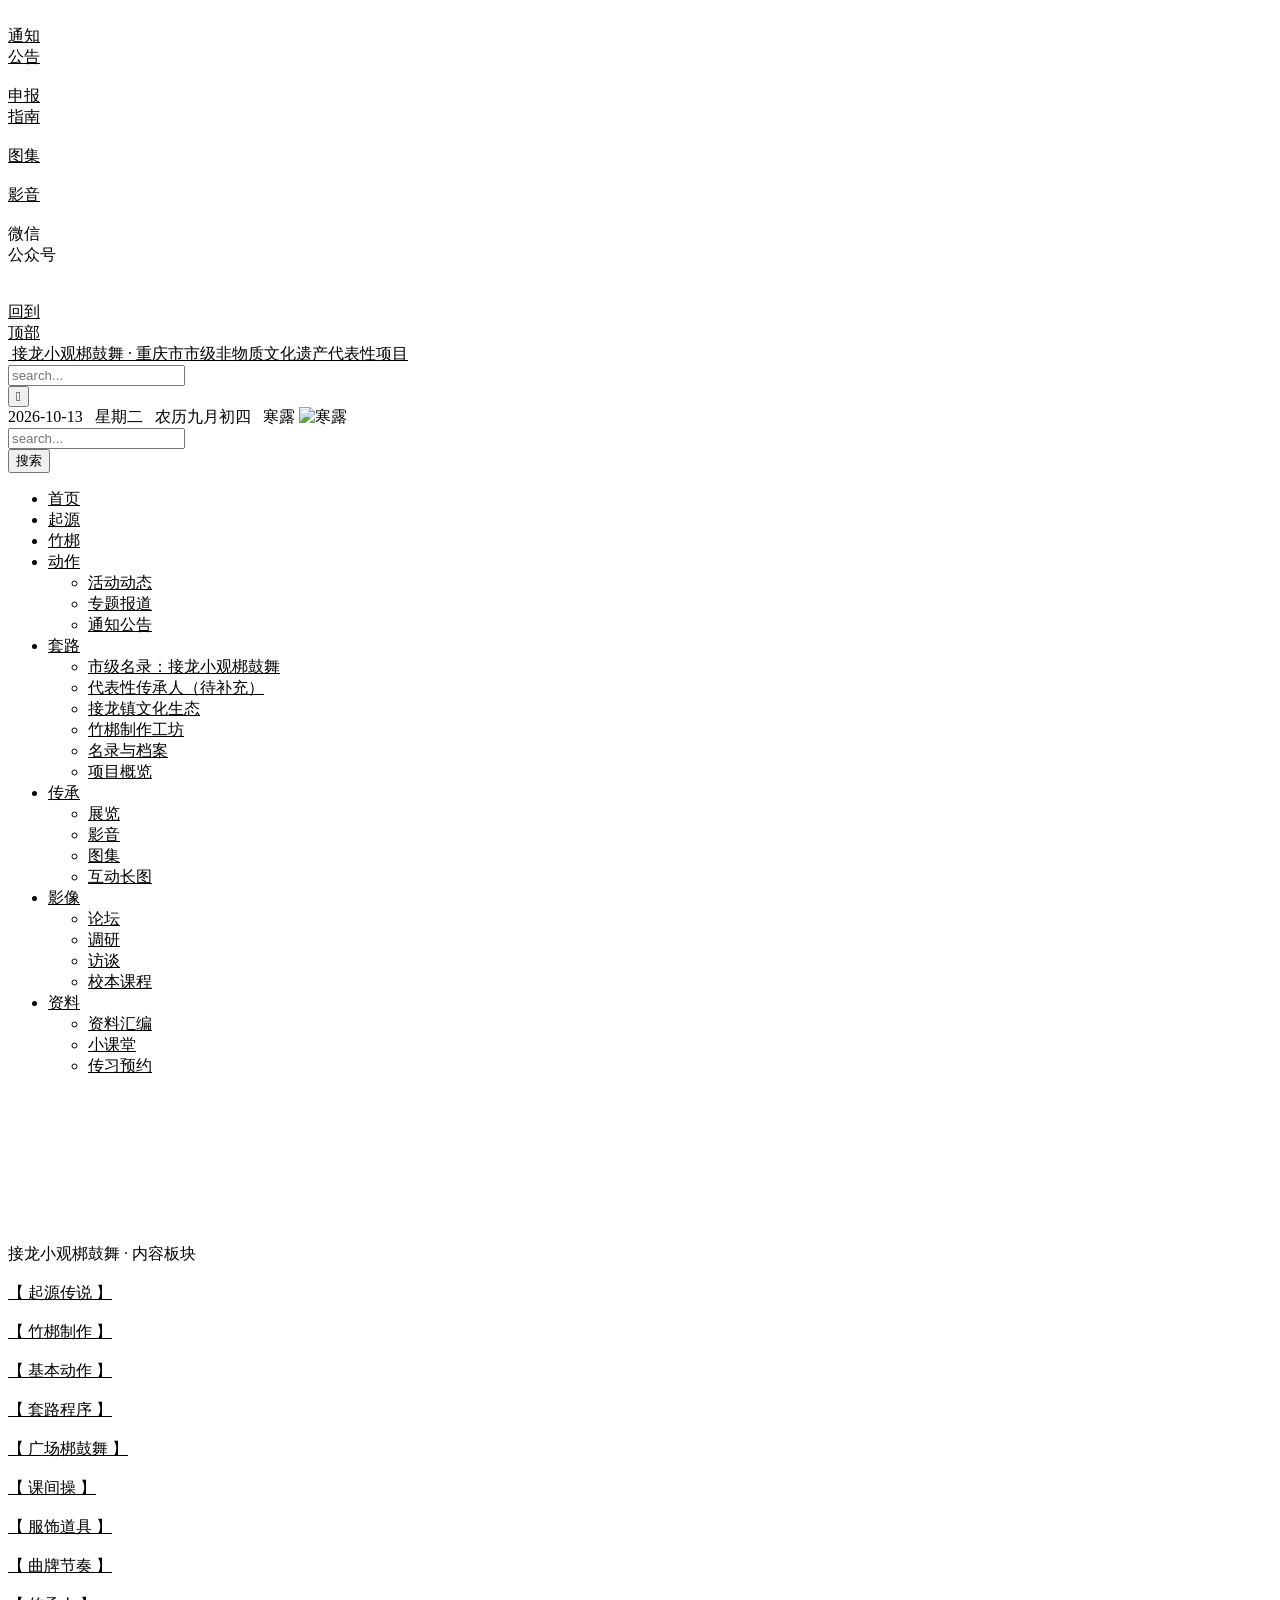
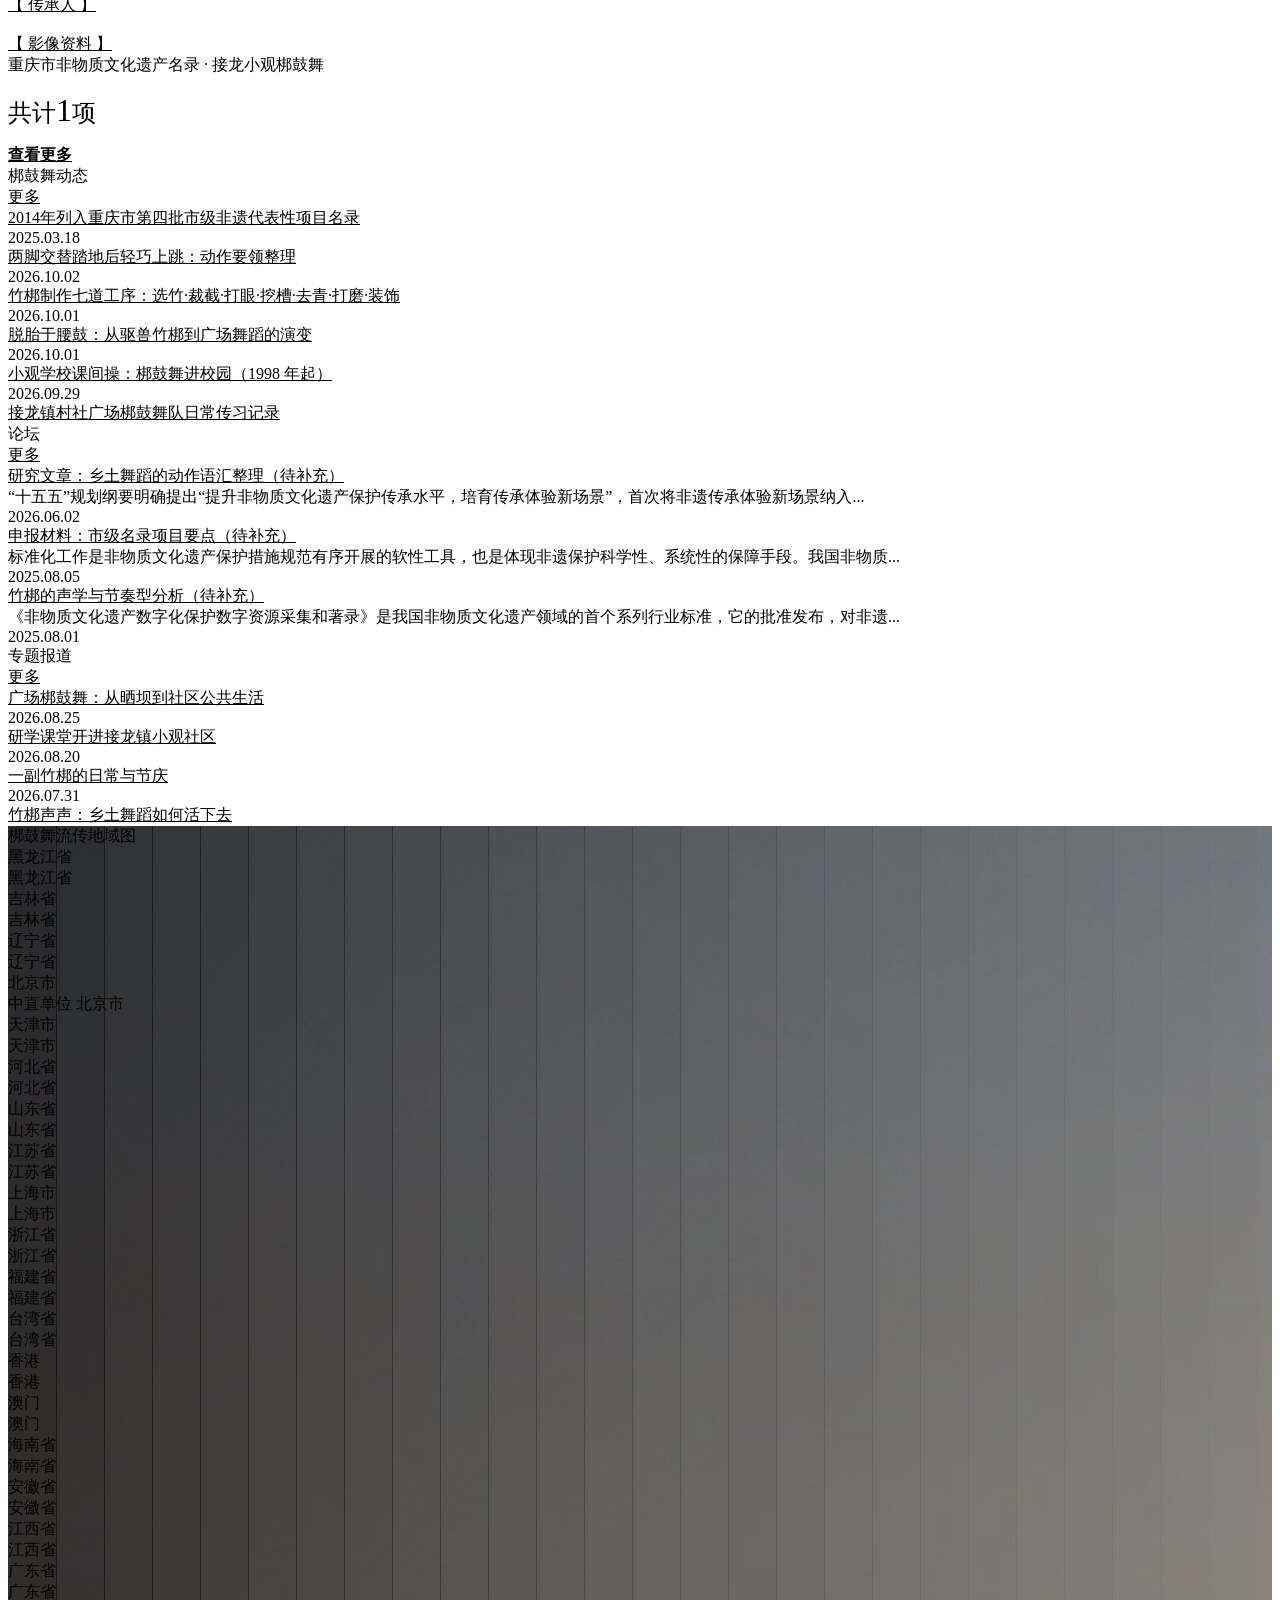
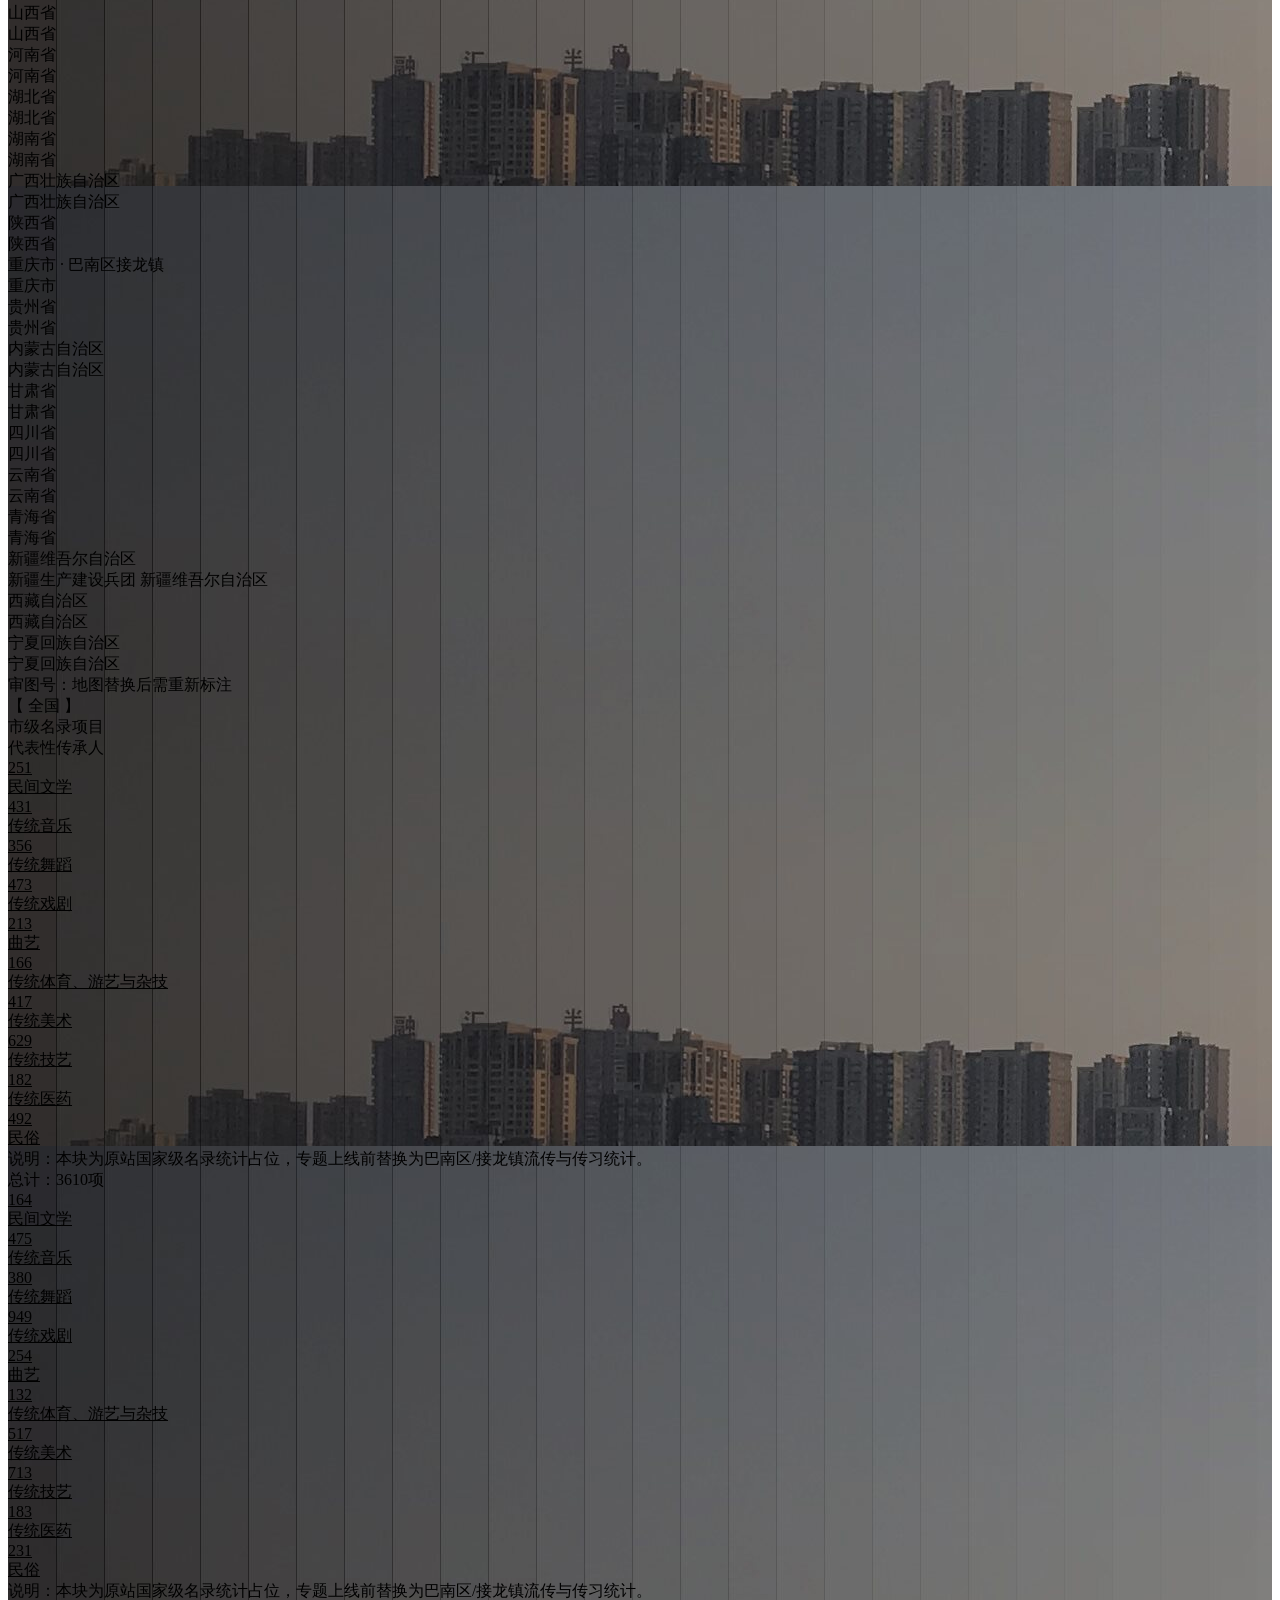
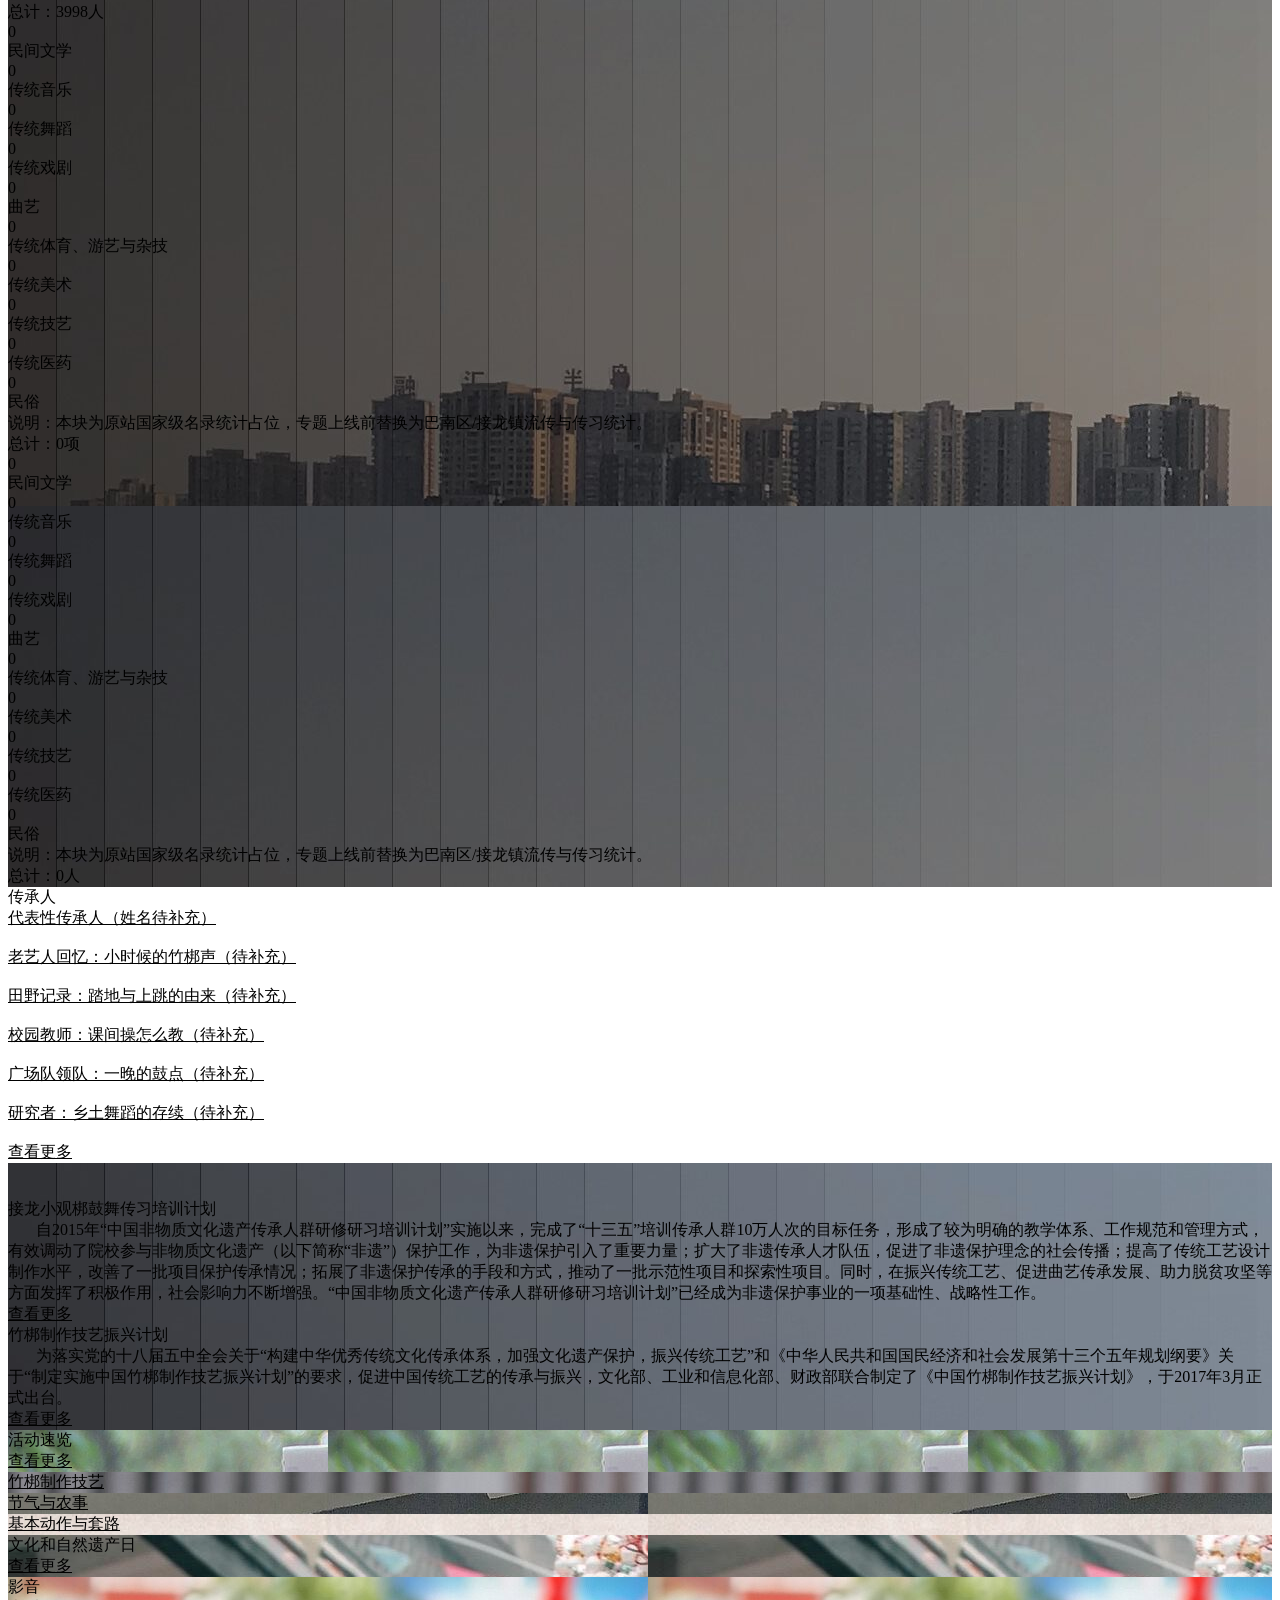
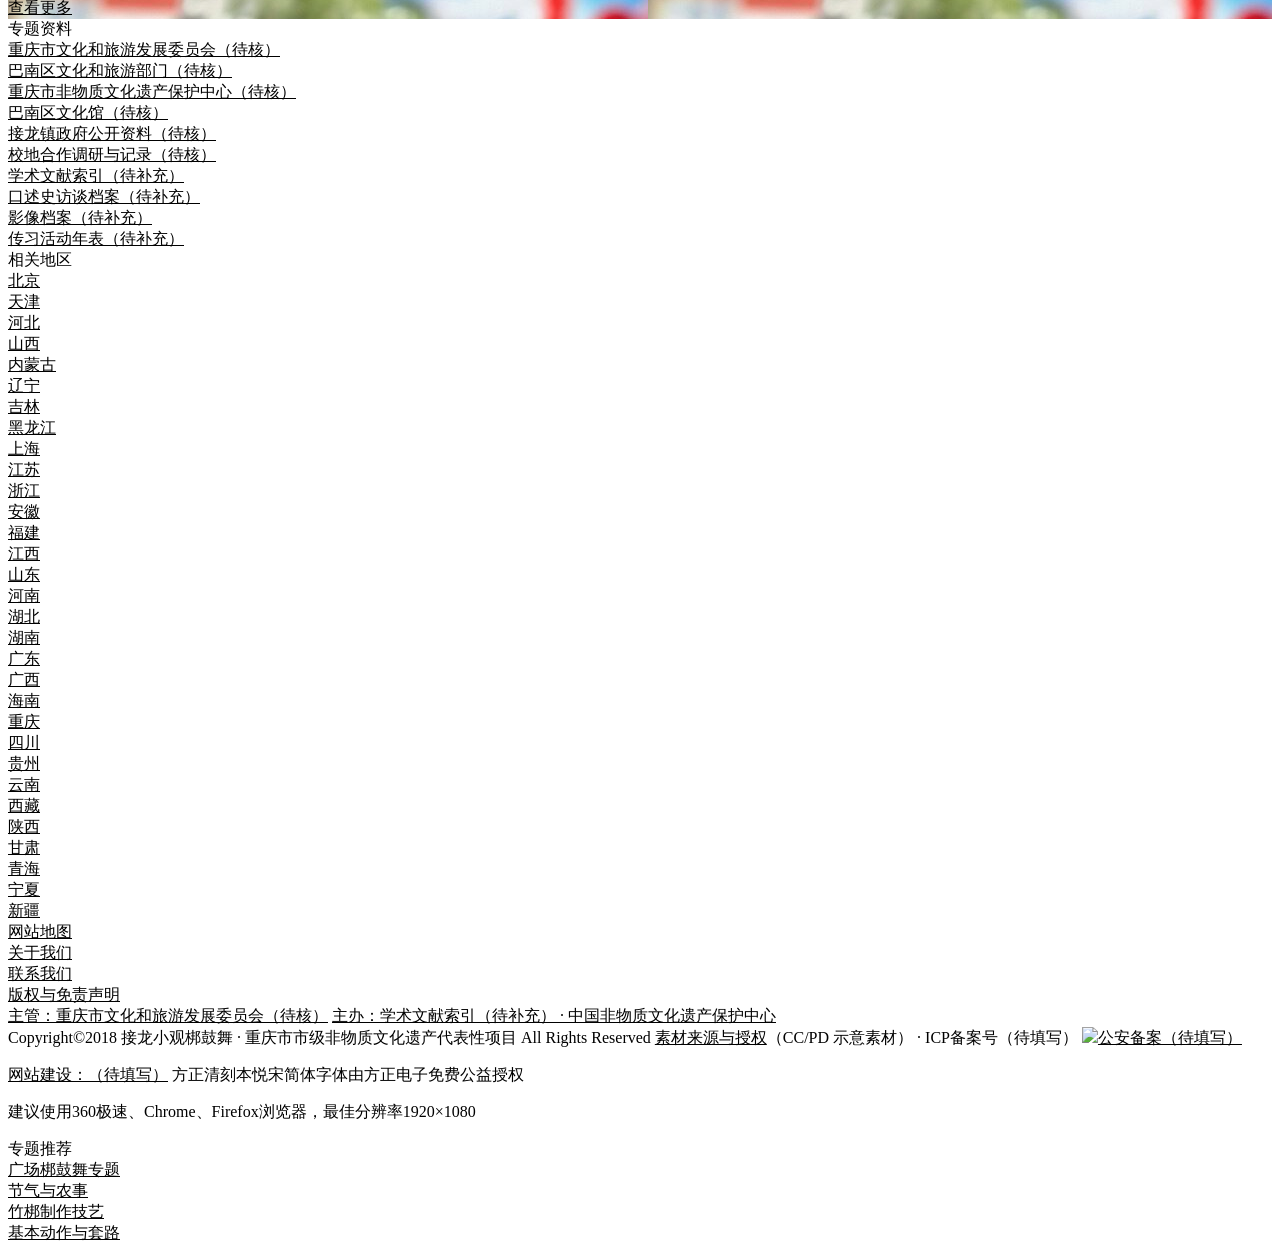
==== bnbangu/index.html @ bcf8f5b1 "接龙小观梆鼓舞静态专题（复刻预览）" ====
<!doctype html>
<!-- BANGU THEME PREVIEW :: 生成脚本 recon/build_bnbangu.ps1 :: 槽位映射 recon/slot_map.txt :: 规格清单 素材清单/图片素材清单.csv -->
<html>
<head>
<meta charset="utf-8">
<meta http-equiv="X-UA-Compatible" content="IE=edge,chrome=1">
<meta name="renderer" content="webkit">
<meta name="author" content="http://www.fractal-technology.com">
<meta name="apple-mobile-web-app-capable" content="yes">
<meta name="apple-mobile-web-app-status-bar-style" content="black">
<meta name="format-detection" content="telephone=no,email=no,adress=no">
<meta name="viewport" content="width=device-width, initial-scale=1, maximum-scale=1, user-scalable=no">
<meta name="keywords" content="接龙小观梆鼓舞,巴南区,竹梆,重庆市非物质文化遗产" />
<meta name="description" content="接龙小观梆鼓舞专题页预览：图片槽位已接入本地占位素材，同名覆盖即可上线。" />
<!-- <title>接龙小观梆鼓舞 · 首页版式预览（素材占位）</title>
 -->
<title>接龙小观梆鼓舞 · 首页版式预览（素材占位）</title>
<link rel="stylesheet" type="text/css" href="/bnbangu-site/Public/static/themes/css/jquery.mCustomScrollbar.css">
<link rel="stylesheet" type="text/css" href="/bnbangu-site/Public/static/themes/css/jquery.fullPage.css">
<link rel="stylesheet" type="text/css" href="/bnbangu-site/Public/static/themes/css/video-js.css">
<link rel="stylesheet" type="text/css" href="/bnbangu-site/Public/static/themes/css/global.css">
<link rel="stylesheet" type="text/css" href="/bnbangu-site/Public/static/themes/css/flex.css">
<link rel="stylesheet" type="text/css" href="/bnbangu-site/Public/static/themes/css/page.css">
<link rel="stylesheet" type="text/css" href="/bnbangu-site/Public/static/themes/css/lyc.css">
<link rel="stylesheet" href="/bnbangu-site/Public/static/themes/css/jjl.css">
<script src="/bnbangu-site/Public/static/themes/js/plugs/jquery.min.js"></script>
<script src="/bnbangu-site/Public/static/themes/js/plugs/social-share.min.js"></script>
<script src="/bnbangu-site/Public/static/themes/js/plugs/jquery.fullPage.min.js"></script>
<script src="/bnbangu-site/Public/static/themes/js/plugs/jquery.placeholder.min.js"></script>
<script src="/bnbangu-site/Public/static/themes/js/plugs/jquery.ba-throttle-debounce.min.js"></script>
<script src="/bnbangu-site/Public/static/themes/js/plugs/jquery.mCustomScrollbar.concat.min.js"></script>
<script src="/bnbangu-site/Public/static/themes/js/plugs/imagesloaded.pkgd.min_v3.2.0.js"></script>
<script src="/bnbangu-site/Public/static/themes/js/plugs/masonry.pkgd.min.js"></script>
<script src="/bnbangu-site/Public/static/themes/js/plugs/TweenMax.min.js"></script>
<script src="/bnbangu-site/Public/static/themes/js/plugs/video.js"></script>
<script src="/bnbangu-site/Public/static/themes/js/plugs/slick.js"></script>
<script src="/bnbangu-site/Public/static/themes/js/plugs/xRoll.js"></script>
<script src="/bnbangu-site/Public/static/themes/js/global.js"></script>
<script src="/bnbangu-site/Public/static/themes/js/plugs/audio.js"></script>
<script src="/bnbangu-site/Public/static/themes/laydate/laydate.js"></script>

<!--[if lt IE 9]>
<script src="/bnbangu-site/Public/static/themes/js/plugs/html5shiv.min.js"></script>
<script src="/bnbangu-site/Public/static/themes/js/plugs/respond.min.js"></script>
<![endif]-->
<script type="text/javascript">
	$(function(){
		$('.kf_search').focus(function(){
			var placeholder = $(this).attr('placeholder');
			var title_key = $(this).attr('title_key') ? $(this).attr('title_key') : '关键词';
			if( placeholder == title_key || placeholder == 'search...' ){
				$(this).attr('placeholder', '');
			}else{
				var val = $(this).val();
				if (val == title_key || val == 'search...') {
					$(this).val('');
				}

			}
		});

		$('.kf_search').blur(function(){
			var val = $(this).val();
			if( val == '' ){
				if ( $(this).hasClass('kkword') ) {
					$(this).val('search...');
				}else{
					var title_key = $(this).attr('title_key') ? $(this).attr('title_key') : '关键词';
					$(this).attr('placeholder', title_key);
				}

			}
		});
	});
</script>
</head>
<body class="fp-viewing-3">
<a href=/raylink_0></a>

                <script>
        $(function(){
            $('.x-header .widget-area-edit-title,.x-header .widget-area-notice').remove();
            $('.sidebar .widget-area-edit-bg,.sidebar .widget-area-edit-title').remove();
            $('.x-footer .widget-area-edit-bg,.x-footer .widget-area-edit-title').remove();
            $('.rightNav .widget-area-edit-bg,.rightNav .widget-area-edit-title').remove();
            $('.x-footer div,.x-footer span').removeClass('widget-area').find('.widget-area-edit,.widget-area-notice').remove();
            $('.sidebar div,.x-footer span').removeClass('widget-area').find('.widget-area-edit,.widget-area-notice').remove();
        });

        </script>

        <style>
        .x-header .widget-area-edit{display:none!important;}
        </style>
                <style>
        .empty-data{ width:100%; font-size:25px; padding-top:8%; padding-bottom:8%; text-align: center;}
        a{color:inherit;}
        </style>
                <div class="sidebar x-show">
            <div><div class="sb-item">
    <a  href="/bnbangu-site/news_2"  >
    <div class="box">
        <div class="ico"><img src="/bnbangu-site/bnbangu/assets/img/icon/side-01.png" alt=""></div>
        <div class="txt middle"><div class="middle-cont">通知<br />
公告</div></div>
    </div>
    </a>
</div>
<div class="sb-item">
    <a  href="/bnbangu-site/shenbaozhinan"  >
    <div class="box">
        <div class="ico"><img src="/bnbangu-site/bnbangu/assets/img/icon/side-02.png" alt=""></div>
        <div class="txt middle"><div class="middle-cont">申报<br />
指南</div></div>
    </div>
</a>
</div>
<div class="sb-item">
    <a  href="/bnbangu-site/tuji_list.html"  >
    <div class="box">
        <div class="ico"><img src="/bnbangu-site/bnbangu/assets/img/icon/side-03.png" alt=""></div>
        <div class="txt middle"><div class="middle-cont">图集</div></div>
    </div>
</a>
</div>
<div class="sb-item">
    <a  href="/bnbangu-site/bnbangu/video.html"  >
    <div class="box">
        <div class="ico"><img src="/bnbangu-site/bnbangu/assets/img/icon/side-04.png" alt=""></div>
        <div class="txt middle"><div class="middle-cont">影音</div></div>
    </div>
    </a>
</div>
<div class="sb-item  sb-wx">
    <div class="box">
        <div class="ico"><img src="/bnbangu-site/bnbangu/assets/img/icon/side-05.png" alt=""></div>
        <div class="txt middle"><div class="middle-cont">微信<br />
公众号</div></div>
        <div class="pop"><img src="/bnbangu-site/bnbangu/assets/img/icon/qr.png" alt="" class="img"></div>
    </div>
</div>
<div class="sb-item js-gotop topping">
    <a   href="javascript:;" >
    <div class="box">
        <div class="ico"><img src="/bnbangu-site/bnbangu/assets/img/icon/side-06.png" alt=""></div>
        <div class="txt middle"><div class="middle-cont">回到<br />
顶部</div></div>
    </div>
    </a>
</div></div>        </div>
<div class="fullpage home_visibi">
    <style>
#myalert{ display:none; }
.recruit .block1{ height: auto}
.layer{background:url(/bnbangu-site/Public/static/themes/image/con_mask.png);;position:fixed;left:0;right: 0;/*top:43px;*/bottom: 0;width:100%;height:100%;z-index: 1000000;}
.layer .myalert{padding:30px;background:#fff;width:240px;position:absolute;margin-top:-100px;top:50%;left:50%;margin-left:-120px;text-align:center; z-index: 100000;display: block;height: 123px;}
.layer .guan{background:url(/bnbangu-site/Public/static/themes/image/clos.png) no-repeat center; display:block;width:15px;height:15px;position:absolute;top:10px;right:10px;}
.layer .text{padding-bottom:15px;font-size:16px;color:#474747;}
.layer .button{background:none;border:1px solid #bbbbbb;width:91px;height:29px;font:14px/100% "Microsoft YaHei", Arial, Tahoma, Helvetica, sans-serif;color: #707070;}
</style>
<div id="myalert" class="layer">
    <div class="myalert">
        <a href="javascript:;" onclick="myalert_hide();" class="guan"></a>
        <div class="text">请输入关键字！</div>
        <a><button class="button" id="my_ok" style="cursor:pointer ;opacity: 1;transform: translateY(0px);">确定</button></a>
    </div>
</div>
<script>
function my_alert( title, url) {
    $('#myalert').show();
    $('#myalert .myalert div').html(title);
    if(url){
        $('#my_ok').click(function(){
            window.location.href=url;
        });
    }else{
        $('#my_ok').click(function(){
            $('#myalert').hide();
        });
    }
}
function myalert_hide(){
    $('#myalert').hide();
}
</script>
    <div class="section home1">
    <div class="x-header  ">
  <div class="menu-head">
    <div class="logo" edit_params="width%3D50%26height%3D50%26backgroundColor%3D1%26unlimit%3D1%26title1Show%3D1%26title1Max%3D20%26title2Show%3D1%26title2Max%3D20%26showLink%3D1"><a  href="/bnbangu-site/bnbangu/index.html" target="_blank" rel="noopener"  >
<img src="/bnbangu-site/bnbangu/assets/img/icon/logo.png" class="img" alt="" title=""/>
</a>
<a  href="/bnbangu-site/bnbangu/index.html">
<span class="txt"><span class="g_txt">接龙小观梆鼓舞</span> <span class="dot">·</span> <span class="g_txt">重庆市市级非物质文化遗产代表性项目</span></span>
</a></div>    <div class="menu-btn m-show"><span class="line"></span></div>
  </div>
  <div class="tools p-show">
    <div class="search-trigger">
      <div class="search-box">
        <div class="search-txt"><input placeholder="search..." class="kkword kf_search" type="text"></div><button class="search-btn submit_base" type="submit">&#xe851;</button>
      </div>
    </div>

      <style>
          .share-item .wechat-qrcode, .share-item .code {padding-top: 10px;}

          @media screen and (max-width: 750px) {
              .share-item .wechat-qrcode, .share-item .code {padding-top: 0px;display: -ms-flexbox;display: flex;-webkit-box-align: center; align-items: center;-webkit-box-pack: center;
                  -moz-justify-content: center;
                  -webkit-justify-content: center;
                  justify-content: center;}
              .share-box .icon-wchat.show .wechat-qrcode {visibility: visible;opacity: 1; -webkit-transform: none;transform: none;}

          }
      </style>
      <script>
          $(function() {
              $(".share-box .icon-wchat").on('click', function() {
                  $(this).toggleClass("show");
              });
              $(".menu-btn").on('click', function() {
                  $(".share-box .icon-wchat").removeClass("show");
              });
          });
      </script>
      <div class="share-box social-share" data-initialized="true">
          <a href="#" class="social-share-icon share-item icon-wchat icon-wechat"></a>
          <a href="#" class="social-share-icon share-item icon-sinawb icon-weibo"></a>
      </div>

      <div class="calendar-box" edit_params="width%3D50%26height%3D26%26unlimit%3D1%26noalert%3D1%26width2%3D50%26height2%3D26%26unlimit2%3D1%26noalert2%3D1%26title1Show%3D1%26title1Max%3D10%26backgroundColor%3D1%26zoom%3D0.2%26zoom2%3D0.2%26is_home%3D1">2026-10-13&nbsp;&nbsp;
星期二&nbsp;&nbsp;
农历九月初四&nbsp;&nbsp;&nbsp;寒露<!--<img class="w" src="/bnbangu-site/Public/static/themes/image/temp/w.gif" alt="">-->
<img class="w w_kf" src="/bnbangu-site/bnbangu/assets/img/icon/jieqi.png" alt="寒露" title="寒露">
</div>  </div>
  <div class="nav-mod">
    <div class="search-box m-show">
      <div class="search-txt"><div class="i"></div><input type="text" placeholder="search..." class="kkword1 kf_search"></div>
      <button class="search-btn submit_base1" type="submit">搜索</button>
    </div>
    <ul class="nav-lv nav-lv1 clear">

      <li  class="nav-item cur"  >
        <div class="nav-tit">
        <a class="nav-link"  href="/bnbangu-site/bnbangu/index.html">首页</a>
                </div>
                 </li><li   class="nav-item" >
        <div class="nav-tit">
        <a class="nav-link"  href="/bnbangu-site/jigou">起源</a>
                </div>
                 </li><li   class="nav-item" >
        <div class="nav-tit">
        <a class="nav-link"  href="/bnbangu-site/zhengce">竹梆</a>
                </div>
                 </li><li   class="nav-item" >
        <div class="nav-tit">
        <a class="nav-link"  href="/bnbangu-site/zixun">动作</a>
        <span class="arr"></span>        </div>
         <div class="nav-lv nav-lv2">
             <ul class="nav-grp">
               <li class="nav-item"><div class="nav-tit"><a class="nav-link" href="/bnbangu-site/news" >活动动态</a></div></li><li class="nav-item"><div class="nav-tit"><a class="nav-link" href="/bnbangu-site/news_1" >专题报道</a></div></li><li class="nav-item"><div class="nav-tit"><a class="nav-link" href="/bnbangu-site/news_2" >通知公告</a></div></li>             </ul>
           </div>        </li><li   class="nav-item" >
        <div class="nav-tit">
        <a class="nav-link"  href="/bnbangu-site/project.html">套路</a>
        <span class="arr"></span>        </div>
         <div class="nav-lv nav-lv2">
             <ul class="nav-grp">
               <li class="nav-item"><div class="nav-tit"><a class="nav-link" href="/bnbangu-site/project#target1" >市级名录：接龙小观梆鼓舞</a></div></li><li class="nav-item"><div class="nav-tit"><a class="nav-link" href="/bnbangu-site/representative#target1" >代表性传承人（待补充）</a></div></li><li class="nav-item"><div class="nav-tit"><a class="nav-link" href="/bnbangu-site/shiyanshi#target1" >接龙镇文化生态</a></div></li><li class="nav-item"><div class="nav-tit"><a class="nav-link" href="/bnbangu-site/shifanjidi#target1" >竹梆制作工坊</a></div></li><li class="nav-item"><div class="nav-tit"><a class="nav-link" href="/bnbangu-site/directory_list#target1" >名录与档案</a></div></li><li class="nav-item"><div class="nav-tit"><a class="nav-link" href="/bnbangu-site/chinadirectory.html#target1" >项目概览</a></div></li>             </ul>
           </div>        </li><li   class="nav-item" >
        <div class="nav-tit">
        <a class="nav-link"  href="/bnbangu-site/ziyuan">传承</a>
        <span class="arr"></span>        </div>
         <div class="nav-lv nav-lv2">
             <ul class="nav-grp">
               <li class="nav-item"><div class="nav-tit"><a class="nav-link" href="/bnbangu-site/zhanlan" >展览</a></div></li><li class="nav-item"><div class="nav-tit"><a class="nav-link" href="/bnbangu-site/bnbangu/video.html" >影音</a></div></li><li class="nav-item"><div class="nav-tit"><a class="nav-link" href="/bnbangu-site/tuji_list.html" >图集</a></div></li><li class="nav-item"><div class="nav-tit"><a class="nav-link" href="http://www.ihchina.cn/H5_list.html" >互动长图</a></div></li>             </ul>
           </div>        </li><li   class="nav-item" >
        <div class="nav-tit">
        <a class="nav-link"  href="/bnbangu-site/xueshu">影像</a>
        <span class="arr"></span>        </div>
         <div class="nav-lv nav-lv2">
             <ul class="nav-grp">
               <li class="nav-item"><div class="nav-tit"><a class="nav-link" href="/bnbangu-site/luntan" >论坛</a></div></li><li class="nav-item"><div class="nav-tit"><a class="nav-link" href="/bnbangu-site/diaoyan" >调研</a></div></li><li class="nav-item"><div class="nav-tit"><a class="nav-link" href="/bnbangu-site/fangtan" >访谈</a></div></li><li class="nav-item"><div class="nav-tit"><a class="nav-link" href="/bnbangu-site/xuekejianshe" >校本课程</a></div></li>             </ul>
           </div>        </li><li   class="nav-item" >
        <div class="nav-tit">
        <a class="nav-link"  href="/bnbangu-site/shenbaozhinan.html">资料</a>
        <span class="arr"></span>        </div>
         <div class="nav-lv nav-lv2">
             <ul class="nav-grp">
               <li class="nav-item"><div class="nav-tit"><a class="nav-link" href="/bnbangu-site/shenbaozhinan" >资料汇编</a></div></li><li class="nav-item"><div class="nav-tit"><a class="nav-link" href="/bnbangu-site/zhishichuang" >小课堂</a></div></li><li class="nav-item"><div class="nav-tit"><a class="nav-link" href="javascript:void(0);" >传习预约</a></div></li>             </ul>
           </div>        </li>    </ul>

      <div class="share-box social-share m-show" data-initialized="true">
          <a href="#" class="social-share-icon share-item icon-wchat icon-wechat"></a>
          <a href="#" class="social-share-icon share-item icon-sinawb icon-weibo"></a>
      </div>

  </div>
</div>
<script>
  $(function(){
    $(".submit_base").click(function () {
      var kkword = $(".kkword").val().replace(/ /g,"$@*");
      if(kkword == '' || kkword == "search..."){
        my_alert("请输入搜索内容");return false;
      }
      window.location = "/search_result/keyword/"+kkword;
    });
    $(".submit_base1").click(function () {
      var kkword = $(".kkword1").val().replace(/ /g,"$@*");
      if(kkword == '' || kkword == "search..."){
        my_alert("请输入搜索内容");return false;
      }
      window.location = "/search_result/keyword/"+kkword;
    });

    if($(window).width() <=750) {
        $(".x-header").keyup(function(e){
          if(e.keyCode === 13){
            $(".submit_base1").click();

          }
        });
      }else{
      $(".x-header").keyup(function(e){
        if(e.keyCode === 13){
          $(".submit_base").click();

        }
      });
    }
    $(".x-container .result1").keyup(function(e){
      if(e.keyCode === 13){
        $("#submit").click();
      }
    });
  });
</script>
    <style>
        .banner_class{height:100% !important;} /* 兜底：slick 会把每张幻灯片的宽高与 left 写成像素，窗口变化后残留黑边 */ @media screen and (min-width:768px){ .home1{height:100vh !important;max-height:none !important;position:relative !important;} .home1 .banner_class{position:relative !important;width:100% !important;height:100% !important;max-width:none !important;overflow:hidden;} .home1 .banner_class .slick-mod,.home1 .banner_class .slick-list,.home1 .banner_class .slick-track{position:relative !important;left:0 !important;top:0 !important;width:100% !important;height:100% !important;max-width:none !important;transform:none !important;} .home1 .banner_class .slick-slide{position:absolute !important;left:0 !important;top:0 !important;width:100% !important;height:100% !important;float:none !important;} }
        .banner_class .widget-area-edit{width:1px !important;}
        .banner_class .widget-area-edit-btn{top:150px !important;}
    </style>
    <div class="banner_class" edit_params="width%3D1920%26height%3D960%26wap_width%3D750%26wap_height%3D1334%26zoom%3D3%26opacityShow%3D1%26tabs%3D10%26showLink%3D1"><div class="slick-mod banner">
    
            <div class="slick-item">
                            <a class="slick-link p-show" style="background-image: url(/bnbangu-site/bnbangu/assets/img/banner/banner-01.jpg);" href="/bnbangu-site/news_details/29815.html" target="_blank" rel="noopener"  ></a>
                <a class="slick-link m-show" style="background-image: url(/bnbangu-site/bnbangu/assets/img/banner/banner-m-01.jpg);" href="/bnbangu-site/news_details/29815.html" target="_blank" rel="noopener"  ></a>        </div>        <div class="slick-item">
                            <a class="slick-link p-show" style="background-image: url(/bnbangu-site/bnbangu/assets/img/banner/banner-02.jpg);" href="https://www.ctmsa-cnaa.com/#/" target="_blank" rel="noopener"  ></a>
                <a class="slick-link m-show" style="background-image: url(/bnbangu-site/bnbangu/assets/img/banner/banner-m-02.jpg);" href="https://www.ctmsa-cnaa.com/#/" target="_blank" rel="noopener"  ></a>        </div>        <div class="slick-item">
                            <a class="slick-link p-show" style="background-image: url(/bnbangu-site/bnbangu/assets/img/banner/banner-03.jpg);" href="/bnbangu-site/news_details/29429.html" target="_blank" rel="noopener"  ></a>
                <a class="slick-link m-show" style="background-image: url(/bnbangu-site/bnbangu/assets/img/banner/banner-m-03.jpg);" href="/bnbangu-site/news_details/29429.html" target="_blank" rel="noopener"  ></a>        </div>        <div class="slick-item">
                            <a class="slick-link p-show" style="background-image: url(/bnbangu-site/bnbangu/assets/img/banner/banner-04.jpg);" href="/bnbangu-site/news_2_details/29808.html" target="_blank" rel="noopener"  ></a>
                <a class="slick-link m-show" style="background-image: url(/bnbangu-site/bnbangu/assets/img/banner/banner-m-04.jpg);" href="/bnbangu-site/news_2_details/29808.html" target="_blank" rel="noopener"  ></a>        </div>        <div class="slick-item"><a class="slick-link p-show" style="background-image: url(/bnbangu-site/bnbangu/assets/img/banner/banner-05.jpg);" href="/bnbangu-site/bnbangu/video.html" target="_blank" rel="noopener"></a><a class="slick-link m-show" style="background-image: url(/bnbangu-site/bnbangu/assets/img/banner/banner-m-05.jpg);" href="/bnbangu-site/bnbangu/video.html" target="_blank" rel="noopener"></a></div>        <div class="slick-item">
                            <a class="slick-link p-show" style="background-image: url(/bnbangu-site/bnbangu/assets/img/banner/banner-06.jpg);" href="/bnbangu-site/zhengce_details/28064" target="_blank" rel="noopener"  ></a>
                <a class="slick-link m-show" style="background-image: url(/bnbangu-site/bnbangu/assets/img/banner/banner-m-06.jpg);" href="/bnbangu-site/zhengce_details/28064" target="_blank" rel="noopener"  ></a>        </div></div>
<div class="nav"></div></div></div>

        <div class="section home2">
	<div class="slot">
		<div class="slot-track">
			<div class="slot-item s1"></div>
		</div>
		<div class="slot-track">
			<div class="slot-item s2"></div>
		</div>
		<div class="slot-track">
			<div class="slot-item s3"></div>
		</div>
		<div class="slot-track">
			<div class="slot-item s4"></div>
		</div>
		<div class="slot-track">
			<div class="slot-item s5"></div>
		</div>
		<div class="slot-track">
			<div class="slot-item s6"></div>
		</div>
		<div class="slot-track">
			<div class="slot-item s7"></div>
		</div>
		<div class="slot-track">
			<div class="slot-item s8"></div>
		</div>
		<div class="slot-track">
			<div class="slot-item s9"></div>
		</div>
		<div class="slot-track">
			<div class="slot-item s10"></div>
		</div>
		<div class="slot-track">
			<div class="slot-item s11"></div>
		</div>
		<div class="slot-track">
			<div class="slot-item s12"></div>
		</div>
		<div class="slot-track">
			<div class="slot-item s13"></div>
		</div>
		<div class="slot-track">
			<div class="slot-item s14"></div>
		</div>
		<div class="slot-track">
			<div class="slot-item s15"></div>
		</div>
		<div class="slot-track">
			<div class="slot-item s16"></div>
		</div>
		<div class="slot-track">
			<div class="slot-item s17"></div>
		</div>
		<div class="slot-track">
			<div class="slot-item s18"></div>
		</div>
		<div class="slot-track">
			<div class="slot-item s19"></div>
		</div>
		<div class="slot-track">
			<div class="slot-item s20"></div>
		</div>
		<div class="slot-track">
			<div class="slot-item s21"></div>
		</div>
	</div>
	<div class="slot">
		<div class="slot-track">
			<div class="slot-item s22"></div>
		</div>
		<div class="slot-track">
			<div class="slot-item s23"></div>
		</div>
		<div class="slot-track">
			<div class="slot-item s24"></div>
		</div>
		<div class="slot-track">
			<div class="slot-item s25"></div>
		</div>
		<div class="slot-track">
			<div class="slot-item s26"></div>
		</div>
		<div class="slot-track">
			<div class="slot-item s27"></div>
		</div>
		<div class="slot-track">
			<div class="slot-item s28"></div>
		</div>
		<div class="slot-track">
			<div class="slot-item s29"></div>
		</div>
		<div class="slot-track">
			<div class="slot-item s30"></div>
		</div>
		<div class="slot-track">
			<div class="slot-item s31"></div>
		</div>
		<div class="slot-track">
			<div class="slot-item s32"></div>
		</div>
		<div class="slot-track">
			<div class="slot-item s33"></div>
		</div>
		<div class="slot-track">
			<div class="slot-item s34"></div>
		</div>
		<div class="slot-track">
			<div class="slot-item s35"></div>
		</div>
		<div class="slot-track">
			<div class="slot-item s36"></div>
		</div>
		<div class="slot-track">
			<div class="slot-item s37"></div>
		</div>
		<div class="slot-track">
			<div class="slot-item s38"></div>
		</div>
		<div class="slot-track">
			<div class="slot-item s39"></div>
		</div>
		<div class="slot-track">
			<div class="slot-item s40"></div>
		</div>
		<div class="slot-track">
			<div class="slot-item s41"></div>
		</div>
		<div class="slot-track">
			<div class="slot-item s42"></div>
		</div>
	</div>

	<div class="title middle"><div class="title-txt middle-cont"><div>接龙小观梆鼓舞 · 内容板块</div></div></div>
	<div class="book">
				<div class="book-item b1">
				<a class="link" href="/bnbangu-site/project.html?tid=1#sy_target1">
					<div class="box">
						<div class="icon"><img src="/bnbangu-site/bnbangu/assets/img/icon/cat-01.png" alt="" title=""></div>
						<div class="p">【 起源传说 】</div>
					</div>
				</a>
				</div><div class="book-item b2">
				<a class="link" href="/bnbangu-site/project.html?tid=2#sy_target1">
					<div class="box">
						<div class="icon"><img src="/bnbangu-site/bnbangu/assets/img/icon/cat-02.png" alt="" title=""></div>
						<div class="p">【 竹梆制作 】</div>
					</div>
				</a>
				</div><div class="book-item b3">
				<a class="link" href="/bnbangu-site/project.html?tid=3#sy_target1">
					<div class="box">
						<div class="icon"><img src="/bnbangu-site/bnbangu/assets/img/icon/cat-03.png" alt="" title=""></div>
						<div class="p">【 基本动作 】</div>
					</div>
				</a>
				</div><div class="book-item b4">
				<a class="link" href="/bnbangu-site/project.html?tid=4#sy_target1">
					<div class="box">
						<div class="icon"><img src="/bnbangu-site/bnbangu/assets/img/icon/cat-04.png" alt="" title=""></div>
						<div class="p">【 套路程序 】</div>
					</div>
				</a>
				</div><div class="book-item b5">
				<a class="link" href="/bnbangu-site/project.html?tid=5#sy_target1">
					<div class="box">
						<div class="icon"><img src="/bnbangu-site/bnbangu/assets/img/icon/cat-05.png" alt="" title=""></div>
						<div class="p">【 广场梆鼓舞 】</div>
					</div>
				</a>
				</div><div class="book-item b6">
				<a class="link" href="/bnbangu-site/project.html?tid=6#sy_target1">
					<div class="box">
						<div class="icon"><img src="/bnbangu-site/bnbangu/assets/img/icon/cat-06.png" alt="" title=""></div>
						<div class="p">【 课间操 】</div>
					</div>
				</a>
				</div><div class="book-item b7">
				<a class="link" href="/bnbangu-site/project.html?tid=7#sy_target1">
					<div class="box">
						<div class="icon"><img src="/bnbangu-site/bnbangu/assets/img/icon/cat-07.png" alt="" title=""></div>
						<div class="p">【 服饰道具 】</div>
					</div>
				</a>
				</div><div class="book-item b8">
				<a class="link" href="/bnbangu-site/project.html?tid=8#sy_target1">
					<div class="box">
						<div class="icon"><img src="/bnbangu-site/bnbangu/assets/img/icon/cat-08.png" alt="" title=""></div>
						<div class="p">【 曲牌节奏 】</div>
					</div>
				</a>
				</div><div class="book-item b9">
				<a class="link" href="/bnbangu-site/project.html?tid=9#sy_target1">
					<div class="box">
						<div class="icon"><img src="/bnbangu-site/bnbangu/assets/img/icon/cat-09.png" alt="" title=""></div>
						<div class="p">【 传承人 】</div>
					</div>
				</a>
				</div><div class="book-item b10">
				<a class="link" href="/bnbangu-site/project.html?tid=10#sy_target1">
					<div class="box">
						<div class="icon"><img src="/bnbangu-site/bnbangu/assets/img/icon/cat-10.png" alt="" title=""></div>
						<div class="p">【 影像资料 】</div>
					</div>
				</a>
				</div>		
	</div>
</div>

<div class="section home3">
	<style>
		.home3 .widget-area-edit-btn{
			top:100px!important;
		}
	</style>
	<div class="bg" edit_params="width%3D1920%26height%3D960%26unlimit%3D1"><div class="bg" style="background-image: url(/bnbangu-site/bnbangu/assets/img/bg/bg-home3.jpg);"><div class="mask"></div></div></div>	<div class="slot-box">
		<div class="slot">
			<div class="slot-track">
				<div class="slot-item s1"></div>
			</div>
			<div class="slot-track">
				<div class="slot-item s2"></div>
			</div>
			<div class="slot-track">
				<div class="slot-item s3"></div>
			</div>
			<div class="slot-track">
				<div class="slot-item s4"></div>
			</div>
			<div class="slot-track">
				<div class="slot-item s5"></div>
			</div>
			<div class="slot-track">
				<div class="slot-item s6"></div>
			</div>
			<div class="slot-track">
				<div class="slot-item s7"></div>
			</div>
			<div class="slot-track">
				<div class="slot-item s8"></div>
			</div>
			<div class="slot-track">
				<div class="slot-item s9"></div>
			</div>
			<div class="slot-track">
				<div class="slot-item s10"></div>
			</div>
			<div class="slot-track">
				<div class="slot-item s11"></div>
			</div>
			<div class="slot-track">
				<div class="slot-item s12"></div>
			</div>
			<div class="slot-track">
				<div class="slot-item s13"></div>
			</div>
			<div class="slot-track">
				<div class="slot-item s14"></div>
			</div>
			<div class="slot-track">
				<div class="slot-item s15"></div>
			</div>
			<div class="slot-track">
				<div class="slot-item s16"></div>
			</div>
			<div class="slot-track">
				<div class="slot-item s17"></div>
			</div>
			<div class="slot-track">
				<div class="slot-item s18"></div>
			</div>
			<div class="slot-track">
				<div class="slot-item s19"></div>
			</div>
			<div class="slot-track">
				<div class="slot-item s20"></div>
			</div>
			<div class="slot-track">
				<div class="slot-item s21"></div>
			</div>
		</div>
		<div class="slot">
			<div class="slot-track">
				<div class="slot-item s22"></div>
			</div>
			<div class="slot-track">
				<div class="slot-item s23"></div>
			</div>
			<div class="slot-track">
				<div class="slot-item s24"></div>
			</div>
			<div class="slot-track">
				<div class="slot-item s25"></div>
			</div>
			<div class="slot-track">
				<div class="slot-item s26"></div>
			</div>
			<div class="slot-track">
				<div class="slot-item s27"></div>
			</div>
			<div class="slot-track">
				<div class="slot-item s28"></div>
			</div>
			<div class="slot-track">
				<div class="slot-item s29"></div>
			</div>
			<div class="slot-track">
				<div class="slot-item s30"></div>
			</div>
			<div class="slot-track">
				<div class="slot-item s31"></div>
			</div>
			<div class="slot-track">
				<div class="slot-item s32"></div>
			</div>
			<div class="slot-track">
				<div class="slot-item s33"></div>
			</div>
			<div class="slot-track">
				<div class="slot-item s34"></div>
			</div>
			<div class="slot-track">
				<div class="slot-item s35"></div>
			</div>
			<div class="slot-track">
				<div class="slot-item s36"></div>
			</div>
			<div class="slot-track">
				<div class="slot-item s37"></div>
			</div>
			<div class="slot-track">
				<div class="slot-item s38"></div>
			</div>
			<div class="slot-track">
				<div class="slot-item s39"></div>
			</div>
			<div class="slot-track">
				<div class="slot-item s40"></div>
			</div>
			<div class="slot-track">
				<div class="slot-item s41"></div>
			</div>
			<div class="slot-track">
				<div class="slot-item s42"></div>
			</div>
		</div>
	</div>
	<div class="cont">
		<div class="h30">
			<div>重庆市非物质文化遗产名录 · 接龙小观梆鼓舞</div>		</div>

		<div class="h24"><p>
	<span style="font-size:24px;">共计<span style="font-size:32px;">1</span>项</span> 
</p></div>		<div class='t_more w16'>
			<div><a href="/bnbangu-site/chinadirectory.html"><strong>查看更多</strong></a></div>		</div>
	</div>
</div>

<div class="section home4">
	<div class="row">
		<div class="col">
			<div class="box">
				<div class="title">
					<div class='h30'>
						<div>梆鼓舞动态</div>					</div>
					<div class='t_more'>
						<div><a href="/bnbangu-site/news">更多</a></div>					</div>
				</div>
				<div edit_params="category_id%3D9%26tabs%3D1%26width%3D440%26height%3D248%26pagesize%3D1"><div class="img" style="background-image: url(/bnbangu-site/bnbangu/assets/img/slot/news-880x496.jpg);">
    <a  title="2014年列入重庆市第四批市级非遗代表性项目名录" class="link" href="/bnbangu-site/news_details/29429.html" target="_blank" rel="noopener"  >
        <div class="h16" title="2014年列入重庆市第四批市级非遗代表性项目名录">2014年列入重庆市第四批市级非遗代表性项目名录</div>
    </a>
</div></div>				<div class="ul1" edit_params="category_id%3D9%26pagesize%3D5">    <div class="li"><div class="date">2025.03.18</div><div class="h16"><a title="两脚交替踏地后轻巧上跳：动作要领整理" href="/bnbangu-site/news_details/29815.html" target="_blank" rel="noopener">两脚交替踏地后轻巧上跳：动作要领整理</a></div></div>    <div class="li"><div class="date">2026.10.02</div><div class="h16"><a title="竹梆制作七道工序：选竹·裁截·打眼·挖槽·去青·打磨·装饰" href="/bnbangu-site/news_details/31681.html" target="_blank" rel="noopener">竹梆制作七道工序：选竹·裁截·打眼·挖槽·去青·打磨·装饰</a></div></div>    <div class="li"><div class="date">2026.10.01</div><div class="h16"><a title="脱胎于腰鼓：从驱兽竹梆到广场舞蹈的演变" href="/bnbangu-site/news_details/31673.html" target="_blank" rel="noopener">脱胎于腰鼓：从驱兽竹梆到广场舞蹈的演变</a></div></div>    <div class="li"><div class="date">2026.10.01</div><div class="h16"><a title="小观学校课间操：梆鼓舞进校园（1998 年起）" href="/bnbangu-site/news_details/31680.html" target="_blank" rel="noopener">小观学校课间操：梆鼓舞进校园（1998 年起）</a></div></div>    <div class="li"><div class="date">2026.09.29</div><div class="h16"><a title="接龙镇村社广场梆鼓舞队日常传习记录" href="/bnbangu-site/news_details/31674.html" target="_blank" rel="noopener">接龙镇村社广场梆鼓舞队日常传习记录</a></div></div></div>			</div>
		</div>

		<div class="col">
			<div class="box">
				<div class="title">
					<div class='h30'>
						<div>论坛</div>					</div>
					<div class='t_more'>
						<div><a href="/bnbangu-site/luntan.html">更多</a></div>					</div>
				</div>
				<div class="ul2" edit_params="category_id%3D25%26pagesize%3D3">    <div class="li">
        <div class="h16"><a title="研究文章：乡土舞蹈的动作语汇整理（待补充）" href="/bnbangu-site/luntan_details/31589.html" target="_blank" rel="noopener"   >研究文章：乡土舞蹈的动作语汇整理（待补充）</a></div>
        <div class="p">
                        “十五五”规划纲要明确提出“提升非物质文化遗产保护传承水平，培育传承体验新场景”，首次将非遗传承体验新场景纳入...        </div>
        <div class="date" title="1780384560">2026.06.02</div>
    </div>    <div class="li">
        <div class="h16"><a title="竹梆的声学与节奏型分析（待补充）" href="/bnbangu-site/luntan_details/31232.html" target="_blank" rel="noopener"   >申报材料：市级名录项目要点（待补充）</a></div>
        <div class="p">
                        标准化工作是非物质文化遗产保护措施规范有序开展的软性工具，也是体现非遗保护科学性、系统性的保障手段。我国非物质...        </div>
        <div class="date" title="1754361000">2025.08.05</div>
    </div>    <div class="li">
        <div class="h16"><a title="申报材料：市级名录项目要点（待补充）" href="/bnbangu-site/luntan_details/31231.html" target="_blank" rel="noopener"   >竹梆的声学与节奏型分析（待补充）</a></div>
        <div class="p">
                        《非物质文化遗产数字化保护数字资源采集和著录》是我国非物质文化遗产领域的首个系列行业标准，它的批准发布，对非遗...        </div>
        <div class="date" title="1754015400">2025.08.01</div>
    </div></div>			</div>
		</div>

		<div class="col">
			<div class="box">
				<div class="title">
					<div class='h30'>
						<div>专题报道</div>					</div>
					<div class='t_more'>
						<div><a href="/bnbangu-site/news_1.html">更多</a></div>					</div>
				</div>
				<div class="ul3" edit_params="category_id%3D12%26pagesize%3D3">    <div class="li">
        <div class="h16"><a title="广场梆鼓舞：从晒坝到社区公共生活" href="/bnbangu-site/news_1_details/31654.html" target="_blank" rel="noopener">广场梆鼓舞：从晒坝到社区公共生活</a></div>
        <div class="date">2026.08.25</div>
    </div>    <div class="li">
        <div class="h16"><a title="研学课堂开进接龙镇小观社区" href="/bnbangu-site/news_1_details/31649.html" target="_blank" rel="noopener">研学课堂开进接龙镇小观社区</a></div>
        <div class="date">2026.08.20</div>
    </div>    <div class="li">
        <div class="h16"><a title="一副竹梆的日常与节庆" href="/bnbangu-site/news_1_details/31641.html" target="_blank" rel="noopener">一副竹梆的日常与节庆</a></div>
        <div class="date">2026.07.31</div>
    </div></div>				<div edit_params="category_id%3D12%26tabs%3D1%26width%3D440%26height%3D248%26pagesize%3D1"><div class="img" style="background-image: url(/bnbangu-site/bnbangu/assets/img/slot/unesco-440x248.png);">
    <a  title="竹梆声声：乡土舞蹈如何活下去" class="link" href="/bnbangu-site/news_1_details/21873.html" target="_blank" rel="noopener"  >
        <div class="h16" title="竹梆声声：乡土舞蹈如何活下去">竹梆声声：乡土舞蹈如何活下去</div>
    </a>
</div></div>			</div>
		</div>
	</div>
</div>


	<div class="section home5">
		<style>
			.home5 .widget-area-edit-btn{
				top:100px!important;
			}
		</style>
		<div edit_params="width%3D1920%26height%3D960%26unlimit%3D1%26bg_img_name%3Dhome5"><style>
    .home5{
        background-image: url("/bnbangu/assets/img/bg/bg-home5.jpg");
    }
</style>
 
</div>		<div class="h30"><span class="s">
			<div>梆鼓舞流传地域图</div>		</span></div>
		<div class="mapW">
			<div class="map">
				<div class="area">
					<div class="map-point p1">
							<div class="city">黑龙江省</div>
							<div class="pop">
																								<span class="s pop_s" key="230000" >黑龙江省</span>
							</div>
						</div><div class="map-point p2">
							<div class="city">吉林省</div>
							<div class="pop">
																								<span class="s pop_s" key="220000" >吉林省</span>
							</div>
						</div><div class="map-point p3">
							<div class="city">辽宁省</div>
							<div class="pop">
																								<span class="s pop_s" key="210000" >辽宁省</span>
							</div>
						</div><div class="map-point p4">
							<div class="city">北京市</div>
							<div class="pop">
								<span class="s pop_s" key="990121">中直单位</span>																<span class="s pop_s" key="110000" >北京市</span>
							</div>
						</div><div class="map-point p5">
							<div class="city">天津市</div>
							<div class="pop">
																								<span class="s pop_s" key="120000" >天津市</span>
							</div>
						</div><div class="map-point p6">
							<div class="city">河北省</div>
							<div class="pop">
																								<span class="s pop_s" key="130000" >河北省</span>
							</div>
						</div><div class="map-point p7">
							<div class="city">山东省</div>
							<div class="pop">
																								<span class="s pop_s" key="370000" >山东省</span>
							</div>
						</div><div class="map-point p8">
							<div class="city">江苏省</div>
							<div class="pop">
																								<span class="s pop_s" key="320000" >江苏省</span>
							</div>
						</div><div class="map-point p9">
							<div class="city">上海市</div>
							<div class="pop">
																								<span class="s pop_s" key="310000" >上海市</span>
							</div>
						</div><div class="map-point p10">
							<div class="city">浙江省</div>
							<div class="pop">
																								<span class="s pop_s" key="330000" >浙江省</span>
							</div>
						</div><div class="map-point p11">
							<div class="city">福建省</div>
							<div class="pop">
																								<span class="s pop_s" key="350000" >福建省</span>
							</div>
						</div><div class="map-point p12">
							<div class="city">台湾省</div>
							<div class="pop">
																								<span class="s pop_s" key="990385" >台湾省</span>
							</div>
						</div><div class="map-point p13">
							<div class="city">香港</div>
							<div class="pop">
																								<span class="s pop_s" key="810000" >香港</span>
							</div>
						</div><div class="map-point p14">
							<div class="city">澳门</div>
							<div class="pop">
																								<span class="s pop_s" key="820000" >澳门</span>
							</div>
						</div><div class="map-point p15">
							<div class="city">海南省</div>
							<div class="pop">
																								<span class="s pop_s" key="460000" >海南省</span>
							</div>
						</div><div class="map-point p16">
							<div class="city">安徽省</div>
							<div class="pop">
																								<span class="s pop_s" key="340000" >安徽省</span>
							</div>
						</div><div class="map-point p17">
							<div class="city">江西省</div>
							<div class="pop">
																								<span class="s pop_s" key="360000" >江西省</span>
							</div>
						</div><div class="map-point p18">
							<div class="city">广东省</div>
							<div class="pop">
																								<span class="s pop_s" key="440000" >广东省</span>
							</div>
						</div><div class="map-point p19">
							<div class="city">山西省</div>
							<div class="pop">
																								<span class="s pop_s" key="140000" >山西省</span>
							</div>
						</div><div class="map-point p20">
							<div class="city">河南省</div>
							<div class="pop">
																								<span class="s pop_s" key="410000" >河南省</span>
							</div>
						</div><div class="map-point p21">
							<div class="city">湖北省</div>
							<div class="pop">
																								<span class="s pop_s" key="420000" >湖北省</span>
							</div>
						</div><div class="map-point p22">
							<div class="city">湖南省</div>
							<div class="pop">
																								<span class="s pop_s" key="430000" >湖南省</span>
							</div>
						</div><div class="map-point p23">
							<div class="city">广西壮族自治区</div>
							<div class="pop">
																								<span class="s pop_s" key="450000" >广西壮族自治区</span>
							</div>
						</div><div class="map-point p24">
							<div class="city">陕西省</div>
							<div class="pop">
																								<span class="s pop_s" key="610000" >陕西省</span>
							</div>
						</div><div class="map-point p25">
							<div class="city">重庆市 · 巴南区接龙镇</div>
							<div class="pop">
																								<span class="s pop_s" key="500000" >重庆市</span>
							</div>
						</div><div class="map-point p26">
							<div class="city">贵州省</div>
							<div class="pop">
																								<span class="s pop_s" key="520000" >贵州省</span>
							</div>
						</div><div class="map-point p27">
							<div class="city">内蒙古自治区</div>
							<div class="pop">
																								<span class="s pop_s" key="150000" >内蒙古自治区</span>
							</div>
						</div><div class="map-point p28">
							<div class="city">甘肃省</div>
							<div class="pop">
																								<span class="s pop_s" key="620000" >甘肃省</span>
							</div>
						</div><div class="map-point p29">
							<div class="city">四川省</div>
							<div class="pop">
																								<span class="s pop_s" key="510000" >四川省</span>
							</div>
						</div><div class="map-point p30">
							<div class="city">云南省</div>
							<div class="pop">
																								<span class="s pop_s" key="530000" >云南省</span>
							</div>
						</div><div class="map-point p31">
							<div class="city">青海省</div>
							<div class="pop">
																								<span class="s pop_s" key="630000" >青海省</span>
							</div>
						</div><div class="map-point p32">
							<div class="city">新疆维吾尔自治区</div>
							<div class="pop">
																<span class="s pop_s" key="990122">新疆生产建设兵团</span>								<span class="s pop_s" key="650000" >新疆维吾尔自治区</span>
							</div>
						</div><div class="map-point p33">
							<div class="city">西藏自治区</div>
							<div class="pop">
																								<span class="s pop_s" key="540000" >西藏自治区</span>
							</div>
						</div><div class="map-point p34">
							<div class="city">宁夏回族自治区</div>
							<div class="pop">
																								<span class="s pop_s" key="640000" >宁夏回族自治区</span>
							</div>
						</div>					<div class="no">
						<div>审图号：地图替换后需重新标注</div>					</div>
				</div>
			</div>
			
						<div class="map-cont">
				<div class="map-item tab-mod">
					<div class="h24 pro_name">【 全国 】</div>
					
					<div class="tab-bar">
						<div class="tab-track">
							<div class="tab-term" data-key="p">市级名录项目</div>
							<div class="tab-term" data-key="r">代表性传承人</div>
							<!--<div class="tab-term" style="pointer-events: none;">省级项目</div>-->
							<!--<div class="tab-term" style="pointer-events: none;">省级传承人</div>-->
						</div>
					</div>
					
					<div class="tab-cont map_num">
						<!-- 国家级项目 -->
						<div class="tab-item">
							<div class="table" style="max-width:none;width: auto;">
								<div class='td'><a class="link" href="/bnbangu-site/project.html?tid=1#sy_target1" style="display:block;"><div class="num">251</div><div class="p">民间文学</div></a></div><div class='td'><a class="link" href="/bnbangu-site/project.html?tid=2#sy_target1" style="display:block;"><div class="num">431</div><div class="p">传统音乐</div></a></div><div class='td'><a class="link" href="/bnbangu-site/project.html?tid=3#sy_target1" style="display:block;"><div class="num">356</div><div class="p">传统舞蹈</div></a></div><div class='td'><a class="link" href="/bnbangu-site/project.html?tid=4#sy_target1" style="display:block;"><div class="num">473</div><div class="p">传统戏剧</div></a></div><div class='td'><a class="link" href="/bnbangu-site/project.html?tid=5#sy_target1" style="display:block;"><div class="num">213</div><div class="p">曲艺</div></a></div><div class='td'><a class="link" href="/bnbangu-site/project.html?tid=6#sy_target1" style="display:block;"><div class="num">166</div><div class="p">传统体育、游艺与杂技</div></a></div><div class='td'><a class="link" href="/bnbangu-site/project.html?tid=7#sy_target1" style="display:block;"><div class="num">417</div><div class="p">传统美术</div></a></div><div class='td'><a class="link" href="/bnbangu-site/project.html?tid=8#sy_target1" style="display:block;"><div class="num">629</div><div class="p">传统技艺</div></a></div><div class='td'><a class="link" href="/bnbangu-site/project.html?tid=9#sy_target1" style="display:block;"><div class="num">182</div><div class="p">传统医药</div></a></div><div class='td'><a class="link" href="/bnbangu-site/project.html?tid=10#sy_target1" style="display:block;"><div class="num">492</div><div class="p">民俗</div></a></div>							</div>

							<!--									<div class="p_mor"></div>-->
							<div class="p_mor">说明：本块为原站国家级名录统计占位，专题上线前替换为巴南区/接龙镇流传与传习统计。</div>
														<div class="total">总计：<span class="b">3610</span>项</div>
						</div>
						<!-- 国家级传承人 -->
						<div class="tab-item">
							<div class="table" style="max-width:none;width: auto;">
								<div class='td '><a class="link" href="/bnbangu-site/representative.html?tid=1#target1"  style="display:block;"><div class="num">164</div><div class="p">民间文学</div></a></div><div class='td '><a class="link" href="/bnbangu-site/representative.html?tid=2#target1"  style="display:block;"><div class="num">475</div><div class="p">传统音乐</div></a></div><div class='td '><a class="link" href="/bnbangu-site/representative.html?tid=3#target1"  style="display:block;"><div class="num">380</div><div class="p">传统舞蹈</div></a></div><div class='td '><a class="link" href="/bnbangu-site/representative.html?tid=4#target1"  style="display:block;"><div class="num">949</div><div class="p">传统戏剧</div></a></div><div class='td '><a class="link" href="/bnbangu-site/representative.html?tid=5#target1"  style="display:block;"><div class="num">254</div><div class="p">曲艺</div></a></div><div class='td '><a class="link" href="/bnbangu-site/representative.html?tid=6#target1"  style="display:block;"><div class="num">132</div><div class="p">传统体育、游艺与杂技</div></a></div><div class='td '><a class="link" href="/bnbangu-site/representative.html?tid=7#target1"  style="display:block;"><div class="num">517</div><div class="p">传统美术</div></a></div><div class='td '><a class="link" href="/bnbangu-site/representative.html?tid=8#target1"  style="display:block;"><div class="num">713</div><div class="p">传统技艺</div></a></div><div class='td '><a class="link" href="/bnbangu-site/representative.html?tid=9#target1"  style="display:block;"><div class="num">183</div><div class="p">传统医药</div></a></div><div class='td '><a class="link" href="/bnbangu-site/representative.html?tid=10#target1"  style="display:block;"><div class="num">231</div><div class="p">民俗</div></a></div>							</div>
							<!--									<div class="p_mor"></div>-->
							<div class="p_mor">说明：本块为原站国家级名录统计占位，专题上线前替换为巴南区/接龙镇流传与传习统计。</div>
							<div class="total">总计：<span class="b">3998</span>人</div>
						</div>
						<!-- 省级项目 -->
						<div class="tab-item">
							<div class="table" style="max-width:none;width: auto;">
								<div class='td'><div class="num">0</div><div class="p">民间文学</div></div><div class='td'><div class="num">0</div><div class="p">传统音乐</div></div><div class='td'><div class="num">0</div><div class="p">传统舞蹈</div></div><div class='td'><div class="num">0</div><div class="p">传统戏剧</div></div><div class='td'><div class="num">0</div><div class="p">曲艺</div></div><div class='td'><div class="num">0</div><div class="p">传统体育、游艺与杂技</div></div><div class='td'><div class="num">0</div><div class="p">传统美术</div></div><div class='td'><div class="num">0</div><div class="p">传统技艺</div></div><div class='td'><div class="num">0</div><div class="p">传统医药</div></div><div class='td'><div class="num">0</div><div class="p">民俗</div></div>							</div>
														<!--									<div class="p_mor"></div>-->
							<div class="p_mor">说明：本块为原站国家级名录统计占位，专题上线前替换为巴南区/接龙镇流传与传习统计。</div>
							<div class="total">总计：<span class="b">0</span>项</div>
						</div>
						<!-- 省级传承人 -->
						<div class="tab-item">
							<div class="table" style="max-width:none;width: auto;">
								<div class='td'><div class="num">0</div><div class="p">民间文学</div></div><div class='td'><div class="num">0</div><div class="p">传统音乐</div></div><div class='td'><div class="num">0</div><div class="p">传统舞蹈</div></div><div class='td'><div class="num">0</div><div class="p">传统戏剧</div></div><div class='td'><div class="num">0</div><div class="p">曲艺</div></div><div class='td'><div class="num">0</div><div class="p">传统体育、游艺与杂技</div></div><div class='td'><div class="num">0</div><div class="p">传统美术</div></div><div class='td'><div class="num">0</div><div class="p">传统技艺</div></div><div class='td'><div class="num">0</div><div class="p">传统医药</div></div><div class='td'><div class="num">0</div><div class="p">民俗</div></div>							</div>
														<!--									<div class="p_mor"></div>-->
							<div class="p_mor">说明：本块为原站国家级名录统计占位，专题上线前替换为巴南区/接龙镇流传与传习统计。</div>
							<div class="total">总计：<span class="b">0</span>人</div>
						</div>
					</div>
				</div>
			</div>
			<script>
				$(function() {
					$('.home5 .tab-term').on('click',function() {
						var index = $(this).index();
						$(document).find('.home5 .tab-cont .tab-item').eq(index).addClass('act').siblings().removeClass('act');
					});

					$(".pop_s").click(function(){
					//$(".pop_s").click(function(){
						var key = $(this).attr('key');
						var pro_name = $(this).html();
						$('.map-cont .map-item .pro_name').html('【 '+pro_name+' 】');
						var act = $('.home5 .map-cont .cur').attr('data-key');
						console.log(act);
						if(key){
							var  data = {
								province :key,
								act :act,

							};
							
							$.post("/Site/Index/get_map_html.html",data,function (res) {
								
								if(res){
									// $('.map_num').html('<div class="tab-item act"><div class="table"><div class="td"><div class="num">07</div><div class="p">民间文学</div></div><div class="td"><div class="num">03</div><div class="p">传统音乐</div></div><div class="td"><div class="num">08</div><div class="p">传统舞蹈</div></div><div class="td"><div class="num">10</div><div class="p">传统戏剧</div></div><div class="td"><div class="num">08</div><div class="p">传统美术</div></div><div class="td"><div class="num">06</div><div class="p">传统技艺</div></div><div class="td h"><div class="num">06</div><div class="p">传统体育、游艺与杂技</div></div><div class="td h s"><div class="num">35</div><div class="p">传统医药</div></div><div class="td l"><div class="num">06</div><div class="p">民俗</div></div><div class="td l"><div class="num">14</div><div class="p">曲艺</div></div></div><div class="total">总计：<span class="b">103</span>项</div></div>');
									$('.map_num').html(res.html);

								}else{
									
								}
							});
						}
					});
				});

				
			</script>
		</div>
	</div>
<div class="section home6 tab-mod">
	<style>
		.home6 .widget-area-edit{
			left: 100px;
			top:100px!important;
		}
	</style>
	<div class="tab-cont" edit_params="width%3D960%26height%3D960%26unlimit%3D1%26zoom%3D4%26tabs%3D6"><div class="tab-item" style="background-image: url(/bnbangu-site/bnbangu/assets/img/square/tab-01.jpg);"></div><div class="tab-item" style="background-image: url(/bnbangu-site/bnbangu/assets/img/square/tab-02.jpg);"></div><div class="tab-item" style="background-image: url(/bnbangu-site/bnbangu/assets/img/square/tab-03.jpg);"></div><div class="tab-item" style="background-image: url(/bnbangu-site/bnbangu/assets/img/square/tab-04.jpg);"></div><div class="tab-item" style="background-image: url(/bnbangu-site/bnbangu/assets/img/square/tab-05.jpg);"></div><div class="tab-item" style="background-image: url(/bnbangu-site/bnbangu/assets/img/square/tab-06.jpg);"></div></div>
	<div edit_params="category_id%3D44%26pagesize%3D6">
<div class="tab-bar">
	<div class="title middle">
		<div class="title-txt middle-cont">
			<div>传承人</div>		</div>
	</div>

	<div class="tab-track justify">
		<div class="tab-term t1" ><div class="h16"><a href="/bnbangu-site/character_detail/8578.html" target="_blank" rel="noopener" title="代表性传承人（姓名待补充）">代表性传承人（姓名待补充）</a></div></div>&nbsp;<div class="tab-term t2" ><div class="h16"><a href="/bnbangu-site/character_detail/18817.html" target="_blank" rel="noopener" title="老艺人回忆：小时候的竹梆声（待补充）">老艺人回忆：小时候的竹梆声（待补充）</a></div></div>&nbsp;<div class="tab-term t3" ><div class="h16"><a href="/bnbangu-site/character_detail/18671.html" target="_blank" rel="noopener" title="田野记录：踏地与上跳的由来（待补充）">田野记录：踏地与上跳的由来（待补充）</a></div></div>&nbsp;<div class="tab-term t4" ><div class="h16"><a href="/bnbangu-site/character_detail/8649.html" target="_blank" rel="noopener" title="校园教师：课间操怎么教（待补充）">校园教师：课间操怎么教（待补充）</a></div></div>&nbsp;<div class="tab-term t5" ><div class="h16"><a href="/bnbangu-site/character_detail/8661.html" target="_blank" rel="noopener" title="广场队领队：一晚的鼓点（待补充）">广场队领队：一晚的鼓点（待补充）</a></div></div>&nbsp;<div class="tab-term t6" ><div class="h16"><a href="/bnbangu-site/character_detail/8724.html" target="_blank" rel="noopener" title="研究者：乡土舞蹈的存续（待补充）">研究者：乡土舞蹈的存续（待补充）</a></div></div>&nbsp;	</div>

	<div class="p-more middle">
		<a href="/bnbangu-site/character.html" class="link middle-cont">查看更多</a>
	</div>
</div></div></div>

<div class="section home7" id="home7">
	<style>
		.list .widget-area-edit-btn{
			top: 150px!important;
		}
		.right .widget-area-edit-btn{
			top: 150px!important;
		}
		.home7 .widget-area-edit-btn{
			bottom: auto !important;
			top: 230px!important;
		}
		/*.home7 .img .widget-area-edit-btn{
			left: 150px!important;
			top: 100px!important;

		}*/
		.home7 .i1 .widget-area-edit-btn{
			left: 120px!important;
			top: 80px!important;

		}

		.home7 .i2 .widget-area-edit-btn{
			left: 280px!important;
			top: 180px!important;

		}
	</style>
	<div edit_params="width%3D1920%26height%3D960%26zoom%3D3%26unlimit%3D1%26noalert%3D1"><style>
    #home7{
        background-image: url("/bnbangu/assets/img/bg/bg-home7.jpg");
    }
</style></div>	<div class="img i1" edit_params="width%3D990%26height%3D472%26zoom%3D3%26showAlt%3D1"><img src="/bnbangu-site/bnbangu/assets/img/wide/home7-i1.png" alt="" title=""/></div>	<div class="img i2" edit_params="width%3D1222%26height%3D540%26zoom%3D3%26showAlt%3D1"><img src="/bnbangu-site/bnbangu/assets/img/wide/home7-i2.png" alt="" title=""/></div>	<div class="cont c1">
			<div class="h30">接龙小观梆鼓舞传习培训计划</div>
		<div class="p">
			<div>&nbsp;&nbsp;&nbsp;&nbsp;&nbsp;&nbsp; 自2015年“中国非物质文化遗产传承人群研修研习培训计划”实施以来，完成了“十三五”培训传承人群10万人次的目标任务，形成了较为明确的教学体系、工作规范和管理方式，有效调动了院校参与非物质文化遗产（以下简称“非遗”）保护工作，为非遗保护引入了重要力量；扩大了非遗传承人才队伍，促进了非遗保护理念的社会传播；提高了传统工艺设计制作水平，改善了一批项目保护传承情况；拓展了非遗保护传承的手段和方式，推动了一批示范性项目和探索性项目。同时，在振兴传统工艺、促进曲艺传承发展、助力脱贫攻坚等方面发挥了积极作用，社会影响力不断增强。“中国非物质文化遗产传承人群研修研习培训计划”已经成为非遗保护事业的一项基础性、战略性工作。</div>		</div>
		<div class='t_more w16'>
			<div><a href="/bnbangu-site/train.html">查看更多</a></div>		</div>
	</div>
	<div class="cont c2">
			<div class="h30">竹梆制作技艺振兴计划</div>		<div class="p">
			<div>&nbsp;&nbsp;&nbsp;&nbsp;&nbsp;&nbsp; 为落实党的十八届五中全会关于“构建中华优秀传统文化传承体系，加强文化遗产保护，振兴传统工艺”和《中华人民共和国国民经济和社会发展第十三个五年规划纲要》关于“制定实施中国竹梆制作技艺振兴计划”的要求，促进中国传统工艺的传承与振兴，文化部、工业和信息化部、财政部联合制定了《中国竹梆制作技艺振兴计划》，于2017年3月正式出台。</div>		</div>
		<div class='t_more w16'>
			<div><a href="/bnbangu-site/rejuvenation.html">查看更多</a></div>		</div>
	</div>
</div>

<div class="section home8">
	<style>
		.list .widget-area-edit-btn{
			top: 150px!important;
		}
		.right .widget-area-edit-btn{
			top: 150px!important;
		}
	</style>
	<div class="right">
		<!--<div class="right-item home8_img_1" edit_params="width%3D640%26height%3D960%26zoom%3D3%26title1Show%3D1%26title1Max%3D10%26title2Show%3D1%26title2Max%3D6%26showLink%3D1"><div class="h30"><div class="title-txt">文化和自然遗产日</div><div class="dot"></div>
    <a  href="/bnbangu-site/special2022.html" target="_blank" rel="noopener" class="link">查看更多</a></div><div class="title"></div>

<style>
    .l4{
        background-image: url("/bnbangu/assets/img/tall/tall-01.jpg")!important;
    }
</style></div>		<div class="right-item home8_img_2" edit_params="width%3D640%26height%3D960%26zoom%3D3%26title1Show%3D1%26title1Max%3D10%26title2Show%3D1%26title2Max%3D6%26showLink%3D1"><div class="h30"><div class="title-txt">影音</div><div class="dot"></div>
    <a  href="/bnbangu-site/video.html" target="_blank" rel="noopener" class="link">查看更多 </a></div><div class="title"></div>

<style>
    .l5{
        background-image: url("/bnbangu/assets/img/tall/tall-02.jpg")!important;
    }
</style></div>-->
		<div class="list-item l0">
			<div edit_params="width%3D320%26height%3D960%26zoom%3D3%26title1Show%3D1%26title1Max%3D10%26title2Show%3D1%26title2Max%3D6%26showLink%3D1"><div class="cont"><div class="title-txt">活动速览</div>
    <div class="dot"></div><a href="/bnbangu-site/zhanlan.html"   class="link">查看更多</a></div>

<style>
    .l0{
        background-image: url("/bnbangu/assets/img/tall/narrow.jpg")!important;
    }
</style></div>		</div>
	</div>
	<div class="list">

		<div class="list-item l1">
			<div edit_params="width%3D640%26height%3D960%26zoom%3D3%26title1Show%3D1%26title1Max%3D22%26showLink%3D1"><div class="h30"><a  href="/bnbangu-site/page_special.html" target="_blank" rel="noopener" >竹梆制作技艺</a></div>
<style>
    .l1{
        background-image: url("/bnbangu/assets/img/tall/tall-03.jpg")!important;
    }
</style></div>		</div>
		<div class="list-item l2">
			<div edit_params="width%3D640%26height%3D960%26zoom%3D3%26title1Show%3D1%26title1Max%3D22%26showLink%3D1"><div class="h30"><a  href="/bnbangu-site/solar_terms.html" target="_blank" rel="noopener"  >节气与农事</a></div>
<style>
    .l2{
        background-image: url("/bnbangu/assets/img/tall/tall-04.jpg")!important;
    }
</style></div>		</div>
		<div class="list-item l3">
			<div edit_params="width%3D640%26height%3D960%26zoom%3D3%26title1Show%3D1%26title1Max%3D22%26showLink%3D1"><div class="h30"><a  href="/bnbangu-site/tjq_home.html" target="_blank" rel="noopener"  >基本动作与套路</a></div>
<style>
    .l3{
        background-image: url("/bnbangu/assets/img/tall/tall-05.jpg")!important;
    }
</style></div>		</div>
		<div class="list-item l4">
			<div class="home8_img_1" edit_params="width%3D640%26height%3D960%26zoom%3D3%26title1Show%3D1%26title1Max%3D22%26title2Show%3D1%26title2Max%3D6%26showLink%3D1"><div class="h30"><div class="title-txt">文化和自然遗产日</div><div class="dot"></div>
    <a  href="/bnbangu-site/special2022.html" target="_blank" rel="noopener" class="link">查看更多</a></div><div class="title"></div>

<style>
    .l4{
        background-image: url("/bnbangu/assets/img/tall/tall-01.jpg")!important;
    }
</style></div>		</div>
		<div class="list-item l5">
			<div class="home8_img_2" edit_params="width%3D640%26height%3D960%26zoom%3D3%26title1Show%3D1%26title1Max%3D22%26title2Show%3D1%26title2Max%3D6%26showLink%3D1"><div class="h30"><div class="title-txt">影音</div><div class="dot"></div>
    <a  href="/bnbangu-site/video.html" target="_blank" rel="noopener" class="link">查看更多 </a></div><div class="title"></div>

<style>
    .l5{
        background-image: url("/bnbangu/assets/img/tall/tall-02.jpg")!important;
    }
</style></div>		</div>
	</div>
</div>

    <div class="section fp-auto-height">
    <div class="x-footer">
        <div class="other-site">
            <div class="x-wrap">
                <div class="left">
                    <div class="h22"><div>专题资料</div></div>
                    <div edit_params="title1Show%3D1%26title1Max%3D28%26showLink%3D1"><div class="ul">
    <div class="li"><a  href="https://www.mct.gov.cn/" target='_blank' rel="noopener"  >重庆市文化和旅游发展委员会（待核）</a></div><div class="li"><a  href="http://www.ncha.gov.cn/" target='_blank' rel="noopener"  >巴南区文化和旅游部门（待核）</a></div><div class="li"><a  href="https://en.unesco.org/" target='_blank' rel="noopener"  >重庆市非物质文化遗产保护中心（待核）</a></div><div class="li"><a  href="http://www.crihap.cn/" target='_blank' rel="noopener"  >巴南区文化馆（待核）</a></div><div class="li"><a  href="https://www.irci.jp/" target='_blank' rel="noopener"  >接龙镇政府公开资料（待核）</a></div><div class="li"><a  href="http://www2.ichcap.org/" target='_blank' rel="noopener"  >校地合作调研与记录（待核）</a></div><div class="li"><a  href="https://www.zgysyjy.org.cn/" target='_blank' rel="noopener"  >学术文献索引（待补充）</a></div><div class="li"><a  href="http://lib.zgysyjy.org.cn/" target='_blank' rel="noopener"  >口述史访谈档案（待补充）</a></div><div class="li"><a  href="http://www.gmfyg.org.cn/" target='_blank' rel="noopener"  >影像档案（待补充）</a></div><div class="li"><a  href="http://www.chinafolklore.org/" target='_blank' rel="noopener"  >传习活动年表（待补充）</a></div></div></div>                </div>

                <div class="right">
                    <div class="h22"><div>相关地区</div></div>
                    <div edit_params="title1Show%3D1%26title1Max%3D4%26showLink%3D1"><div class="ul">
    <div class="li"><a  href="http://whlyj.beijing.gov.cn/" target='_blank' rel="noopener"  >北京</a></div><div class="li"><a  href="http://www.ichtianjin.com/" target='_blank' rel="noopener"  >天津</a></div><div class="li"><a  href="https://hebculture.cn" target='_blank' rel="noopener"  >河北</a></div><div class="li"><a  href="http://wlt.shanxi.gov.cn/" target='_blank' rel="noopener"  >山西</a></div><div class="li"><a  href="http://www.nmgfeiyi.cn/" target='_blank' rel="noopener"  >内蒙古</a></div><div class="li"><a  href="http://whly.ln.gov.cn/" target='_blank' rel="noopener"  >辽宁</a></div><div class="li"><a  href="http://whhlyt.jl.gov.cn/" target='_blank' rel="noopener"  >吉林</a></div><div class="li"><a  href="http://wlt.hlj.gov.cn/" target='_blank' rel="noopener"  >黑龙江</a></div><div class="li"><a  href="http://www.ichshanghai.cn/" target='_blank' rel="noopener"  >上海</a></div><div class="li"><a  href="https://www.jsfybh.cn/" target='_blank' rel="noopener"  >江苏</a></div><div class="li"><a  href="https://www.zjich.cn/" target='_blank' rel="noopener"  >浙江</a></div><div class="li"><a  href="http://www.anhuify.net" target='_blank' rel="noopener"  >安徽</a></div><div class="li"><a  href="https://www.fjysg.net/" target='_blank' rel="noopener"  >福建</a></div><div class="li"><a  href="http://dct.jiangxi.gov.cn/" target='_blank' rel="noopener"  >江西</a></div><div class="li"><a  href="http://www.sdfeiyi.org/" target='_blank' rel="noopener"  >山东</a></div><div class="li"><a  href="https://hct.henan.gov.cn/" target='_blank' rel="noopener"  >河南</a></div><div class="li"><a  href="http://wlt.hubei.gov.cn/hbsfwzwhycw/" target='_blank' rel="noopener"  >湖北</a></div><div class="li"><a  href="http://whhlyt.hunan.gov.cn/" target='_blank' rel="noopener"  >湖南</a></div><div class="li"><a  href="http://www.gdsqyg.com/agdfyzg/index" target='_blank' rel="noopener"  >广东</a></div><div class="li"><a  href="http://www.gxfybhw.cn/" target='_blank' rel="noopener"  >广西</a></div><div class="li"><a  href="http://lwt.hainan.gov.cn/" target='_blank' rel="noopener"  >海南</a></div><div class="li"><a  href="http://whlyw.cq.gov.cn/" target='_blank' rel="noopener"  >重庆</a></div><div class="li"><a  href="https://ichsc.tsichuan.com/#/home" target='_blank' rel="noopener"  >四川</a></div><div class="li"><a  href="http://www.gzfwz.org.cn/" target='_blank' rel="noopener"  >贵州</a></div><div class="li"><a  href="http://www.ynich.cn/" target='_blank' rel="noopener"  >云南</a></div><div class="li"><a  href="http://www.chinatibetnews.com/fy/" target='_blank' rel="noopener"  >西藏</a></div><div class="li"><a  href="http://whhlyt.shaanxi.gov.cn/" target='_blank' rel="noopener"  >陕西</a></div><div class="li"><a  href="http://wlt.gansu.gov.cn/" target='_blank' rel="noopener"  >甘肃</a></div><div class="li"><a  href="http://whlyt.qinghai.gov.cn/" target='_blank' rel="noopener"  >青海</a></div><div class="li"><a  href="http://whhlyt.nx.gov.cn/" target='_blank' rel="noopener"  >宁夏</a></div><div class="li"><a  href="http://wlt.xinjiang.gov.cn/" target='_blank' rel="noopener"  >新疆</a></div></div></div>                </div>
            </div>
        </div>
        <div class="about-site ">
    <div class="x-wrap">
        <div edit_params="title1Show%3D1%26title1Max%3D20%26showLink%3D1%26tabs%3D5"><div class="link">
    <div class="link-item"><a  href="/bnbangu-site/sitemap.html" target='_blank' rel="noopener"  >网站地图</a></div><div class="link-item"><a  href="/bnbangu-site/about_us/279.html" target='_blank' rel="noopener"  >关于我们</a></div><div class="link-item"><a  href="/bnbangu-site/contact.html" target='_blank' rel="noopener"  >联系我们</a></div><div class="link-item"><a  href="/bnbangu-site/about/206.html" target='_blank' rel="noopener"  >版权与免责声明</a></div></div></div>        <div class="cont" edit_params="title1Show%3D1%26title1Max%3D20%26showLink%3D1%26title2Max%3D30%26title2Show%3D1%26showLink2%3D1%26title3Show%3D1%26title3Max%3D80"><span class="s"><a   href="javascript:void(0);" >主管：重庆市文化和旅游发展委员会（待核）</a></span>
<span class="s"><a   href="javascript:void(0);" >主办：学术文献索引（待补充） · 中国非物质文化遗产保护中心</a></span>
<br>
<span class="s">Copyright©2018 接龙小观梆鼓舞 · 重庆市市级非物质文化遗产代表性项目  All Rights Reserved  <a href="https://beian.miit.gov.cn/" target="_blank" rel="noopener"><a href="/bnbangu-site/bnbangu/credits.html">素材来源与授权</a>（CC/PD 示意素材） · ICP备案号（待填写）</a>  <a href="http://www.beian.gov.cn/portal/registerSystemInfo?recordcode=11010502042400" target="_blank" rel="noopener"><img src="/bnbangu-site/Public/static/themes/image/gaj.png">公安备案（待填写）</a></span>
<p class="ftbj">
    <span class="s"><a href="http://www.fractal-technology.com" target="_blank" rel="noopener">网站建设：（待填写）</a></span>
    <span class="s">方正清刻本悦宋简体字体由方正电子免费公益授权</span></p>
<p class="red">建议使用360极速、Chrome、Firefox浏览器，最佳分辨率1920×1080</p></div>    </div>
</div>

<div class="slot">
    <div class="slot-track">
        <div class="slot-item s1"></div>
    </div>
    <div class="slot-track">
        <div class="slot-item s2"></div>
    </div>
    <div class="slot-track">
        <div class="slot-item s3"></div>
    </div>
    <div class="slot-track">
        <div class="slot-item s4"></div>
    </div>
    <div class="slot-track">
        <div class="slot-item s5"></div>
    </div>
    <div class="slot-track">
        <div class="slot-item s6"></div>
    </div>
    <div class="slot-track">
        <div class="slot-item s7"></div>
    </div>
    <div class="slot-track">
        <div class="slot-item s8"></div>
    </div>
    <div class="slot-track">
        <div class="slot-item s9"></div>
    </div>
    <div class="slot-track">
        <div class="slot-item s10"></div>
    </div>
    <div class="slot-track">
        <div class="slot-item s11"></div>
    </div>
    <div class="slot-track">
        <div class="slot-item s12"></div>
    </div>
    <div class="slot-track">
        <div class="slot-item s13"></div>
    </div>
    <div class="slot-track">
        <div class="slot-item s14"></div>
    </div>
    <div class="slot-track">
        <div class="slot-item s15"></div>
    </div>
    <div class="slot-track">
        <div class="slot-item s16"></div>
    </div>
    <div class="slot-track">
        <div class="slot-item s17"></div>
    </div>
    <div class="slot-track">
        <div class="slot-item s18"></div>
    </div>
    <div class="slot-track">
        <div class="slot-item s19"></div>
    </div>
    <div class="slot-track">
        <div class="slot-item s20"></div>
    </div>
    <div class="slot-track">
        <div class="slot-item s21"></div>
    </div>
</div>

    </div>
</div>
<script>
    "use strict";
    var home1Flag = false;
    $(function(){
        if(!device().isMobile){
            $('.fullpage').fullpage({
                anchors: ['page1', 'page2', 'page3', 'page4', 'page5', 'page6', 'page7', 'page8', 'page9'],
                verticalCentered: false,
                afterRender: function(x){
					$('.home_visibi').css('visibility', 'visible');
                    $('.home_visibi').css('opacity', 1);
                },
                afterLoad: function(anchorLink, index){

                    if(index > 1){
                        $('.sidebar').fadeIn();
                        $(".hotspot").addClass("x-show");
                    }else{
                        $('.sidebar').fadeOut();
                        $(".hotspot").removeClass("x-show");
                        /*if(home1Flag){
                            if($(".home1").hasClass("active")){
                                if ($(window).width() < 768) {
                                    if($(".home1 .slick-active .m-show").find("video").size()>0){
                                        $(".home1 .slick-active .m-show").find("video")[0].play();
                                    }else{
                                        $(".home1 .slick-mod").slick("slickPlay");
                                    }
                                } else {
                                    if($(".home1 .slick-active .p-show").find("video").size()>0){
                                        $(".home1 .slick-active .p-show").find("video")[0].play();
                                    }else{
                                        $(".home1 .slick-mod").slick("slickPlay");
                                    }
                                }
                            }
                        }*/
                    }

                    (function(){
                        var tm = new TimelineMax();
                        var book = $('.home2 .book-item');

                        var onoff = true;

                        if(index == 2){
                            if(onoff){
                                onoff = false;

                                tm.staggerFromTo(book, 1, {
                                    autoAlpha: 0,
                                    cycle: {
                                        y: ['50%', '-50%']
                                    },
                                    delay: 0.2
                                }, {
                                    autoAlpha: 1,
                                    cycle: {
                                        y: ['0%', '0%']
                                    },
                                    delay: 0.2
                                }, 0.2);
                            }else{
                                tm.restart();
                            }
                        }else{
                            TweenMax.killChildTweensOf($('.home2'));
                            book.removeAttr('style');
                        }
                    })();

                    (function(){
                        var tm1 = new TimelineMax();
                        var tm2 = new TimelineMax();
                        var slot = $('.home3 .slot-item');
                        var slot1 = slot.slice(0, slot.length / 2);
                        var slot2 = slot.slice(slot.length / 2);

                        var onoff = true;

                        if(index == 3){
                            if(onoff){
                                onoff = false;
                                tm1.staggerFrom(slot1, 2, {
                                    bottom: '100%',
                                    cycle: {
                                        ease:function(i) {
                                            return Back.easeOut.config(Math.random() * 3);
                                        }
                                    }
                                });
                                tm2.staggerFrom(slot2, 2, { top: '100%',
                                    cycle: {
                                        ease:function(i) {
                                            return Back.easeOut.config(Math.random() * 3);
                                        }
                                    }
                                });
                            }else{
                                tm1.restart();
                                tm2.restart();
                            }
                        }else{
                            TweenMax.killChildTweensOf($('.home3'));
                            slot.removeAttr('style');
                        }
                    })();

                    (function(){
                        var tm = new TimelineMax();
                        var term = $('.home6 .tab-term');
                        var onoff = true;

                        if(index == 6){
                            if(onoff){
                                onoff = false;
                                tm.staggerFromTo(term, 2, {
                                    autoAlpha: 0,
                                    cycle: {
                                        y: ['50%', '-50%'],
                                        ease:function(i) {
                                            return Back.easeOut.config(Math.random() * 3);
                                        }
                                    },
                                    delay: 0.3
                                }, {
                                    autoAlpha: 1,
                                    cycle: {
                                        y: ['0%', '0%'],
                                        ease:function(i) {
                                            return Back.easeOut.config(Math.random() * 3);
                                        }
                                    },
                                    delay: 0.3
                                });
                            }else{
                                tm.restart();
                            }
                        }else{
                            TweenMax.killChildTweensOf($('.home6'));
                            term.removeAttr('style');
                        }
                    })();

                    (function(){
                        var tm = new TimelineMax();
                        var img = $('.home7 .img');

                        var onoff = true;

                        if(index == 7){
                            if(onoff){
                                onoff = false;
                                tm.staggerFromTo(img, 1, {
                                    autoAlpha: 0,
                                    cycle: {
                                        y: ['-100%', '100%']
                                    },
                                    delay: 0.1
                                }, {
                                    autoAlpha: 1,
                                    cycle: {
                                        y: ['0%', '0%']
                                    },
                                    delay: 0.1
                                }, 0.2);
                            }else{
                                tm.restart();
                            }
                        }else{
                            TweenMax.killChildTweensOf($('.home7'));
                            img.removeAttr('style');
                        }
                    })();
                },
                onLeave:function(index, nextIndex,direction){
                    if(nextIndex == $(".fullpage .section").length){
                        $(".hotspot").css({
                            'bottom':$(".x-footer").height()
                        })
                    }else{
                        $(".hotspot").css({
                            'bottom':0
                        })
                    }
                }
            });

            $('.sb-item:last').on('click', function(){
                $.fn.fullpage.moveTo(1, 0);
            });
        }else{
            $('.home1').css('height', $(window).height() + 'px');
        }

        /*$('.home1 .slick-mod').slick({
            autoplay: true,
            arrows: false,
            dots: true
        });*/

        $('.home6 .tab-term').on('mouseenter', function(){
            $(this).triggerHandler('click');
        });

        //TODO:首页第六屏人物  为解决图片加载不出来加的，解决后删除即可
        $('.home6 .tab-term').hover(function() {
            var index = $(this).index();
            $('.home6 .tab-item').eq(index).addClass('act').siblings().removeClass('act');
        });

        $('.home8 .list .list-item').on('mouseenter', function(){
            var $this = $(this);
            var $sib = $this.siblings().slice(1);

            if(!$this.hasClass('cur')){
                $this.addClass('cur');
                $sib.addClass('sib');
            }
        });

        $('.home8 .list .list-item').on('mouseleave', function(){
            var $this = $(this);
            var $sib = $this.siblings().slice(1);

            if($this.hasClass('cur')){
                $this.removeClass('cur');
                $sib.removeClass('sib');
            }
        });

        $('.home8 .right-item').on('mouseenter', function(){
            var $this = $(this);
            var $sib = $this.siblings();

            if(!$this.hasClass('cur')){
                $this.addClass('cur');
                $sib.addClass('sib');
            }
        });

        $('.home8 .right-item').on('mouseleave', function(){
            var $this = $(this);
            var $sib = $this.siblings();

            if($this.hasClass('cur')){
                $this.removeClass('cur');
                $sib.removeClass('sib');
            }
        });

        if($(window).width() <= 750){
            $('.sidebar').show();

            $(window).scroll(function(){
                if($(".home2").offset().top - $(window).scrollTop() < 0){
                    $(".hotspot").addClass("x-show");
                }else{
                    $(".hotspot").removeClass("x-show");
                }
            })
        }
    });

</script>
<script>
    $(function() {
        if ($(window).width() < 768) {
            $(".home1 .slick-mod").on("init", function(event, slick) {
                //home1Flag = true;
                if ($(".home1 .slick-mod .slick-current .m-show").find("video").size() > 0) {
                    $(".home1 .slick-mod .slick-current .m-show").find("video")[0].play();
                    $(".home1 .slick-mod .slick-current .m-show").find("video").bind("ended", function() {
                        $(".home1 .slick-mod").slick("slickPlay");
                    });
                } else {
                    setTimeout(function() {
                        $(".home1 .slick-mod").slick("slickPlay");
                    }, 100)
                }
            })
        }else{
            $(".home1 .slick-mod").on("init", function(event, slick) {
                //home1Flag = true;
                if ($(".home1 .slick-mod .slick-current .p-show").find("video").size() > 0) {
                    $(".home1 .slick-mod .slick-current .p-show").find("video")[0].play();
                    $(".home1 .slick-mod .slick-current .p-show").find("video").bind("ended", function() {
                        $(".home1 .slick-mod").slick("slickPlay");
                    });
                } else {
                    setTimeout(function() {
                        $(".home1 .slick-mod").slick("slickPlay");
                    }, 100)
                }
            })
        }

        $(".home1 .slick-mod").slick({
            autoplay: false,
            autoplaySpeed: 3000,
            speed: 1500,
            fade:true,
            dots: true,
            arrows: false,
            cssEase: "cubic-bezier(0.5,0,0.3,1)",
            pauseOnHover: false,
            appendDots: ".home1 .nav"
        });
        $(".home1 .slick-mod").on("afterChange", function(event, slick, currentSlide) {
            if ($(window).width() < 768) {
                if ($(".home1 .slick-mod .slick-current .m-show").find("video").size() > 0) {
                    $(".home1 .slick-mod video").each(function() {
                        var $vd = $(this).get(0);
                        $vd.pause();
                    })
                    $(".home1 .slick-mod .slick-current .m-show").find("video")[0].play();
                    $(".home1 .slick-mod").slick("slickPause");
                    $(".home1 .slick-mod .slick-current .m-show").find("video").bind("ended", function() {
                        $(".home1 .slick-mod").slick("slickPlay");
                        setTimeout(function() {
                            $(".home1 .slick-mod").slick("slickNext");
                        }, 100)
                    });
                } else {
                    $(".home1 .slick-mod video").each(function() {
                        var $vd = $(this).get(0);
                        $vd.pause();
                        $(".home1 .slick-mod").slick("slickPlay");
                    })
                }
            } else {
                if ($(".home1 .slick-mod .slick-current .p-show").find("video").size() > 0) {
                    $(".home1 .slick-mod video").each(function() {
                        var $vd = $(this).get(0);
                        $vd.pause();
                    })
                    $(".home1 .slick-mod .slick-current .p-show").find("video")[0].play();
                    $(".home1 .slick-mod").slick("slickPause");
                    $(".home1 .slick-mod .slick-current .p-show").find("video").bind("ended", function() {
                        $(".home1 .slick-mod").slick("slickPlay");
                        setTimeout(function() {
                            $(".home1 .slick-mod").slick("slickNext");
                        }, 100)
                    });
                } else {
                    $(".home1 .slick-mod video").each(function() {
                        var $vd = $(this).get(0);
                        $vd.pause();
                        $(".home1 .slick-mod").slick("slickPlay");
                    })
                }
            }
        });
    })
</script>
</div>

<div class="hotspot">
    <div class="units">

        <style>
            .hotspot .widget-common-text {
                min-width: 100px;
            }
        </style>
        <div class="tit1 h30">专题推荐</div>        <style>
            .newsDiv .widget-area-edit-title {
                z-index: 100 !important;
            }
        </style>
        <div class="newsDiv" edit_params="title1Show%3D1%26title1Max%3D35%26showLink%3D1%26tabs%3D10">
<div class="swiper mySwiper h18">
  <div class="swiper-wrapper">
    <div class="swiper-slide"><a href="/bnbangu-site/special_2025_chunjie" target="_blank" rel="noopener" >广场梆鼓舞专题</a></div><div class="swiper-slide"><a href="/bnbangu-site/solar_terms.html" target="_blank" rel="noopener" >节气与农事</a></div><div class="swiper-slide"><a href="/bnbangu-site/page_special.html" target="_blank" rel="noopener" >竹梆制作技艺</a></div><div class="swiper-slide"><a href="/bnbangu-site/tjq_home.html" target="_blank" rel="noopener" >基本动作与套路</a></div>  </div>
</div>
<script src="/bnbangu-site/Public/static/themes/js/swiper-bundle.min.js"></script>

<script>
  $(function () {
    var swiper = new Swiper(".mySwiper", {
      slidesPerView: "1",
      spaceBetween: 0,
      loop:true,
      pagination:false,
      autoplay: {
        delay: 5000,//5秒切换一次
      },
      speed:600,
      breakpoints: {
        1360: {  //当屏幕宽度大于等于1360
          spaceBetween: 20,
          slidesPerView: "auto",
        },
        1420: {  //当屏幕宽度大于等于1420
          spaceBetween: 40,
          slidesPerView: "auto",
        },
        1680: {  //当屏幕宽度大于等于1680
          spaceBetween: 70,
          slidesPerView: "auto",
        }
      }
    });
    $(".hotspot .units .btns .btn2").on("click",function(){
      $(".hotspot").addClass("noShow");
    })
  });
</script></div>        <style>
            .home_hotspot_button button {
                left: 160px !important;
            }
            .home_hotspot_button .widget-area-edit {
                width: 0 !important;
            }
        </style>
        <div class="btns h16 home_hotspot_button" edit_params="title1Show%3D1%26biaoti1%3D%E6%A0%87%E9%A2%98%26title1Max%3D4%26showLink%3D1%26link_biaoti%3D%E9%93%BE%E6%8E%A5%E5%9C%B0%E5%9D%80"><a href="javascript:;" class="btn2"></a></div>    </div>
</div>
<script type="text/javascript" src="/bnbangu-site/Public/static/themes/js/plugs/jweixin-stub.js"></script>
        <script>
        $(function(){
            wx.config({
                debug: false, // 开启调试模式,调用的所有api的返回值会在客户端alert出来，若要查看传入的参数，可以在pc端打开，参数信息会通过log打出，仅在pc端时才会打印。
                appId: "wx5577f01a4c41ec62", // 必填，公众号的唯一标识
                timestamp: "1791886654", // 必填，生成签名的时间戳
                nonceStr: "2DhEhM7BDNOpX8QS", // 必填，生成签名的随机串
                signature: "a99a952683ecc5083933c7a29284d087b42f8685",// 必填，签名
                jsApiList: [
                    'updateTimelineShareData',
                    'updateAppMessageShareData',
                    
                ] // 必填，需要使用的JS接口列表，所有JS接口列表见附录2
            });
            wx.error(function(res){
                console.log("错误信息");
                console.log(res);
                console.log("错误信息");
            });
            wx.ready(function(){
                var url      = location.href.split('#')[0];
                var domain   = document.domain;
                var url_type = location.protocol;
                var img_url  = url_type + "//"+domain;
                var img      = img_url +"/Public/static/images/fakeimgs/icon1.png";
                wx.checkJsApi({
                    jsApiList: ['updateTimelineShareData','updateAppMessageShareData'], // 需要检测的JS接口列表，所有JS接口列表见附录2,
                    success: function(res) {
                        console.log(res);
                    }
                });

                //分享
                wx.updateAppMessageShareData({
                    title: "接龙小观梆鼓舞 · 重庆市市级非物质文化遗产代表性项目", // 分享标题
                    desc: "接龙小观梆鼓舞 · 重庆市市级非物质文化遗产代表性项目",
                    link: url,
                    imgUrl: img, // 分享图标
                    success: function () {

                    }
                });
                wx.updateTimelineShareData({
                    title: "接龙小观梆鼓舞 · 重庆市市级非物质文化遗产代表性项目", // 分享标题
                    desc: "接龙小观梆鼓舞 · 重庆市市级非物质文化遗产代表性项目",
                    link: url,
                    imgUrl: img, // 分享图标

                    trigger: function (res) {

                    },
                    success: function () {

                    },
                    cancel: function () {
                    }
                });
                //share(title, desc, link);
            });
            //分享

        })
    </script>
<style>#bnp-pinwrap{position:fixed;left:0;right:0;top:0;height:130px;z-index:9000;}#bnp-pinwrap .x-header{background:linear-gradient(180deg,rgba(10,8,8,.74) 0%,rgba(10,8,8,.58) 55%,rgba(10,8,8,.44) 100%);}#bnp-pinwrap .nav-link,#bnp-pinwrap .logo .txt,#bnp-pinwrap .logo .dot,#bnp-pinwrap .tools,#bnp-pinwrap .menu-head{text-shadow:0 1px 3px rgba(0,0,0,.7);}</style><script>(function($){if(!$){return;}function pin(){var $h=$(".x-header");if(!$h.length||!$(".banner_class").length){return;}var desk=$(window).width()>=768;var w=document.getElementById("bnp-pinwrap");if(desk&&!w){w=$('<div id="bnp-pinwrap" class="fullpage"></div>').appendTo(document.body)[0];}if(desk&&w){w.appendChild($h[0]);}if(!desk&&w){$h.insertBefore($(".section.home1").first());$(w).remove();}}$(function(){pin();setTimeout(pin,600);});var t=0;$(window).on("resize orientationchange",function(){clearTimeout(t);t=setTimeout(pin,200);});})(window.jQuery);</script></body>
</html>
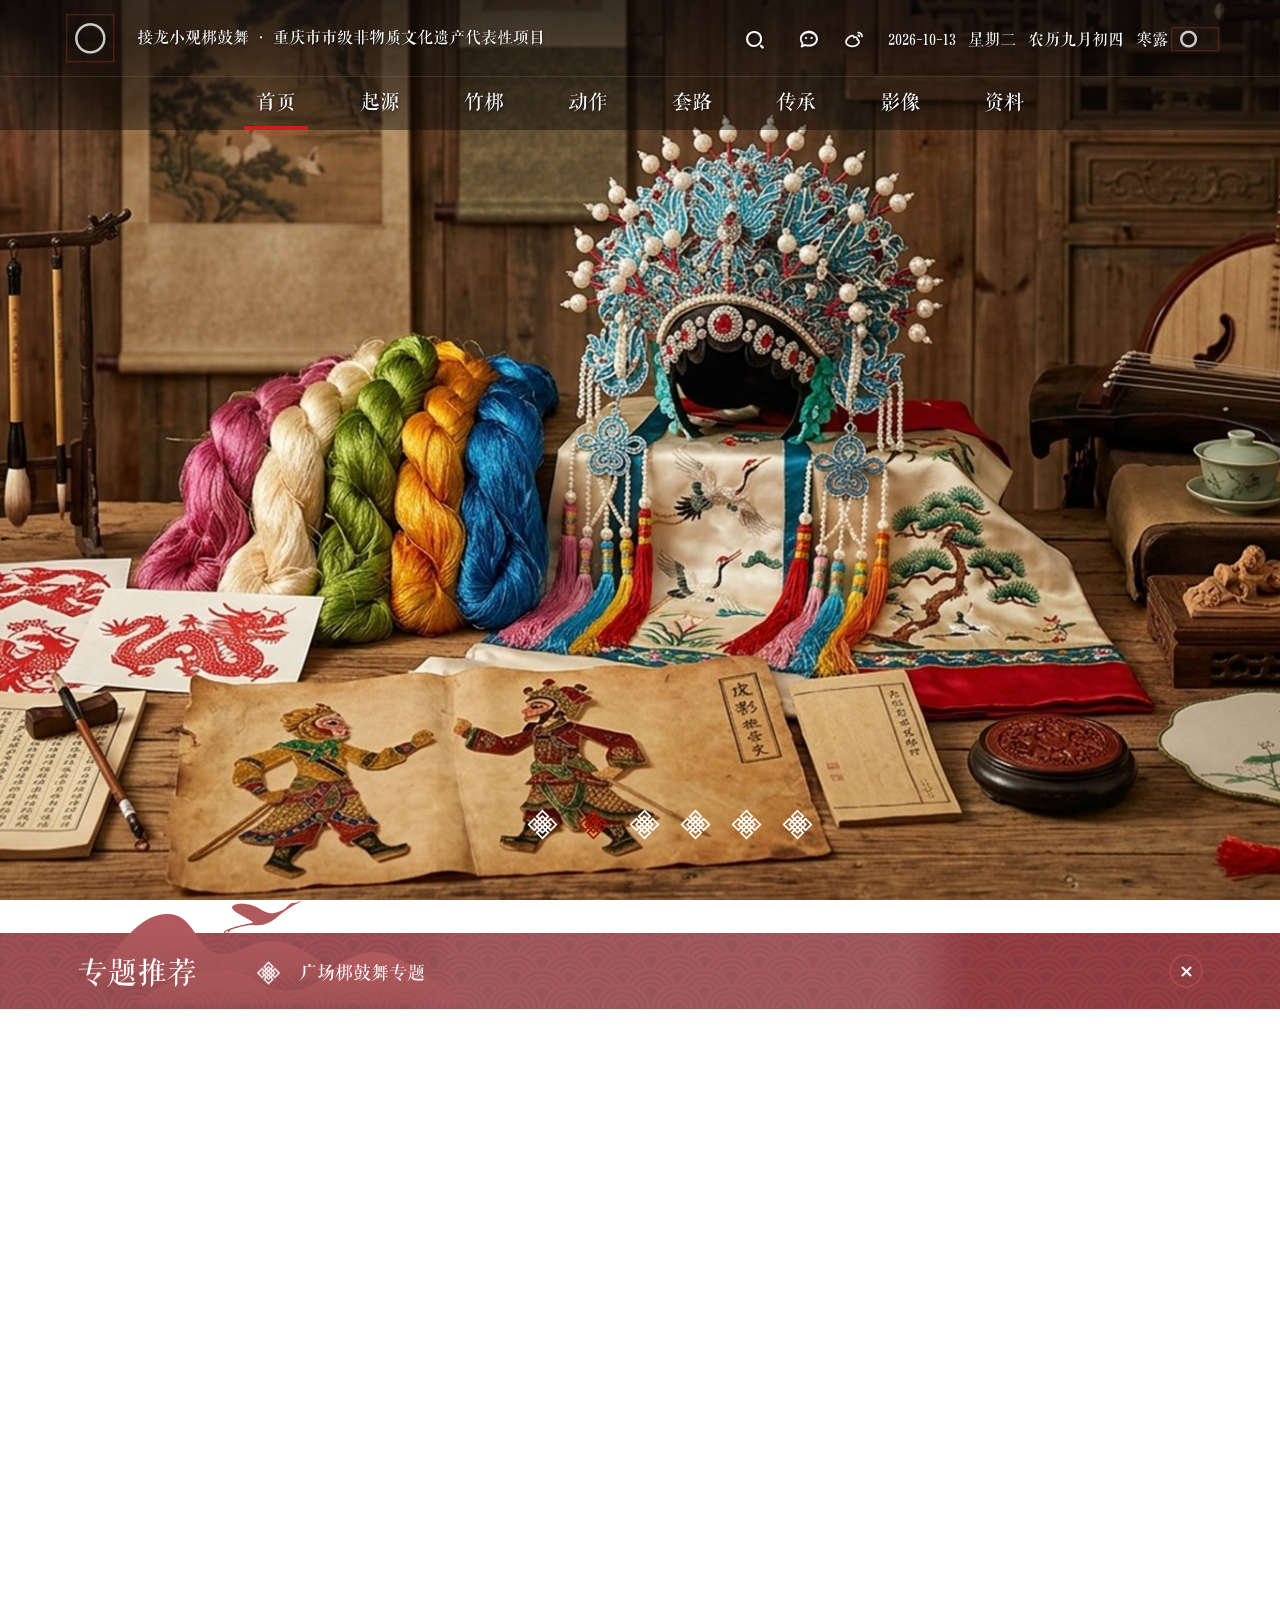
==== commit 15be0129: "修复 -Base 子路径下带引号 url() 未加前缀导致部分背景图 404；移除未调用的 laydate.js；导出保留 .git 并自动生成 git 元文件" ====
--- a/bnbangu/index.html
+++ b/bnbangu/index.html
@@ -15,33 +15,33 @@
 <!-- <title>接龙小观梆鼓舞 · 首页版式预览（素材占位）</title>
  -->
 <title>接龙小观梆鼓舞 · 首页版式预览（素材占位）</title>
-<link rel="stylesheet" type="text/css" href="/bnbangu-site/Public/static/themes/css/jquery.mCustomScrollbar.css">
-<link rel="stylesheet" type="text/css" href="/bnbangu-site/Public/static/themes/css/jquery.fullPage.css">
-<link rel="stylesheet" type="text/css" href="/bnbangu-site/Public/static/themes/css/video-js.css">
-<link rel="stylesheet" type="text/css" href="/bnbangu-site/Public/static/themes/css/global.css">
-<link rel="stylesheet" type="text/css" href="/bnbangu-site/Public/static/themes/css/flex.css">
-<link rel="stylesheet" type="text/css" href="/bnbangu-site/Public/static/themes/css/page.css">
-<link rel="stylesheet" type="text/css" href="/bnbangu-site/Public/static/themes/css/lyc.css">
-<link rel="stylesheet" href="/bnbangu-site/Public/static/themes/css/jjl.css">
-<script src="/bnbangu-site/Public/static/themes/js/plugs/jquery.min.js"></script>
-<script src="/bnbangu-site/Public/static/themes/js/plugs/social-share.min.js"></script>
-<script src="/bnbangu-site/Public/static/themes/js/plugs/jquery.fullPage.min.js"></script>
-<script src="/bnbangu-site/Public/static/themes/js/plugs/jquery.placeholder.min.js"></script>
-<script src="/bnbangu-site/Public/static/themes/js/plugs/jquery.ba-throttle-debounce.min.js"></script>
-<script src="/bnbangu-site/Public/static/themes/js/plugs/jquery.mCustomScrollbar.concat.min.js"></script>
-<script src="/bnbangu-site/Public/static/themes/js/plugs/imagesloaded.pkgd.min_v3.2.0.js"></script>
-<script src="/bnbangu-site/Public/static/themes/js/plugs/masonry.pkgd.min.js"></script>
-<script src="/bnbangu-site/Public/static/themes/js/plugs/TweenMax.min.js"></script>
-<script src="/bnbangu-site/Public/static/themes/js/plugs/video.js"></script>
-<script src="/bnbangu-site/Public/static/themes/js/plugs/slick.js"></script>
-<script src="/bnbangu-site/Public/static/themes/js/plugs/xRoll.js"></script>
-<script src="/bnbangu-site/Public/static/themes/js/global.js"></script>
-<script src="/bnbangu-site/Public/static/themes/js/plugs/audio.js"></script>
-<script src="/bnbangu-site/Public/static/themes/laydate/laydate.js"></script>
+<link rel="stylesheet" type="text/css" href="/Public/static/themes/css/jquery.mCustomScrollbar.css">
+<link rel="stylesheet" type="text/css" href="/Public/static/themes/css/jquery.fullPage.css">
+<link rel="stylesheet" type="text/css" href="/Public/static/themes/css/video-js.css">
+<link rel="stylesheet" type="text/css" href="/Public/static/themes/css/global.css">
+<link rel="stylesheet" type="text/css" href="/Public/static/themes/css/flex.css">
+<link rel="stylesheet" type="text/css" href="/Public/static/themes/css/page.css">
+<link rel="stylesheet" type="text/css" href="/Public/static/themes/css/lyc.css">
+<link rel="stylesheet" href="/Public/static/themes/css/jjl.css">
+<script src="/Public/static/themes/js/plugs/jquery.min.js"></script>
+<script src="/Public/static/themes/js/plugs/social-share.min.js"></script>
+<script src="/Public/static/themes/js/plugs/jquery.fullPage.min.js"></script>
+<script src="/Public/static/themes/js/plugs/jquery.placeholder.min.js"></script>
+<script src="/Public/static/themes/js/plugs/jquery.ba-throttle-debounce.min.js"></script>
+<script src="/Public/static/themes/js/plugs/jquery.mCustomScrollbar.concat.min.js"></script>
+<script src="/Public/static/themes/js/plugs/imagesloaded.pkgd.min_v3.2.0.js"></script>
+<script src="/Public/static/themes/js/plugs/masonry.pkgd.min.js"></script>
+<script src="/Public/static/themes/js/plugs/TweenMax.min.js"></script>
+<script src="/Public/static/themes/js/plugs/video.js"></script>
+<script src="/Public/static/themes/js/plugs/slick.js"></script>
+<script src="/Public/static/themes/js/plugs/xRoll.js"></script>
+<script src="/Public/static/themes/js/global.js"></script>
+<script src="/Public/static/themes/js/plugs/audio.js"></script>
+<script src="/Public/static/themes/laydate/laydate.js"></script>
 
 <!--[if lt IE 9]>
-<script src="/bnbangu-site/Public/static/themes/js/plugs/html5shiv.min.js"></script>
-<script src="/bnbangu-site/Public/static/themes/js/plugs/respond.min.js"></script>
+<script src="/Public/static/themes/js/plugs/html5shiv.min.js"></script>
+<script src="/Public/static/themes/js/plugs/respond.min.js"></script>
 <![endif]-->
 <script type="text/javascript">
 	$(function(){
@@ -98,51 +98,51 @@
         </style>
                 <div class="sidebar x-show">
             <div><div class="sb-item">
-    <a  href="/bnbangu-site/news_2"  >
+    <a  href="/news_2"  >
     <div class="box">
-        <div class="ico"><img src="/bnbangu-site/bnbangu/assets/img/icon/side-01.png" alt=""></div>
+        <div class="ico"><img src="/bnbangu/assets/img/icon/side-01.png" alt=""></div>
         <div class="txt middle"><div class="middle-cont">通知<br />
 公告</div></div>
     </div>
     </a>
 </div>
 <div class="sb-item">
-    <a  href="/bnbangu-site/shenbaozhinan"  >
+    <a  href="/shenbaozhinan"  >
     <div class="box">
-        <div class="ico"><img src="/bnbangu-site/bnbangu/assets/img/icon/side-02.png" alt=""></div>
+        <div class="ico"><img src="/bnbangu/assets/img/icon/side-02.png" alt=""></div>
         <div class="txt middle"><div class="middle-cont">申报<br />
 指南</div></div>
     </div>
 </a>
 </div>
 <div class="sb-item">
-    <a  href="/bnbangu-site/tuji_list.html"  >
+    <a  href="/tuji_list.html"  >
     <div class="box">
-        <div class="ico"><img src="/bnbangu-site/bnbangu/assets/img/icon/side-03.png" alt=""></div>
+        <div class="ico"><img src="/bnbangu/assets/img/icon/side-03.png" alt=""></div>
         <div class="txt middle"><div class="middle-cont">图集</div></div>
     </div>
 </a>
 </div>
 <div class="sb-item">
-    <a  href="/bnbangu-site/bnbangu/video.html"  >
+    <a  href="/bnbangu/video"  >
     <div class="box">
-        <div class="ico"><img src="/bnbangu-site/bnbangu/assets/img/icon/side-04.png" alt=""></div>
+        <div class="ico"><img src="/bnbangu/assets/img/icon/side-04.png" alt=""></div>
         <div class="txt middle"><div class="middle-cont">影音</div></div>
     </div>
     </a>
 </div>
 <div class="sb-item  sb-wx">
     <div class="box">
-        <div class="ico"><img src="/bnbangu-site/bnbangu/assets/img/icon/side-05.png" alt=""></div>
+        <div class="ico"><img src="/bnbangu/assets/img/icon/side-05.png" alt=""></div>
         <div class="txt middle"><div class="middle-cont">微信<br />
 公众号</div></div>
-        <div class="pop"><img src="/bnbangu-site/bnbangu/assets/img/icon/qr.png" alt="" class="img"></div>
+        <div class="pop"><img src="/bnbangu/assets/img/icon/qr.png" alt="" class="img"></div>
     </div>
 </div>
 <div class="sb-item js-gotop topping">
     <a   href="javascript:;" >
     <div class="box">
-        <div class="ico"><img src="/bnbangu-site/bnbangu/assets/img/icon/side-06.png" alt=""></div>
+        <div class="ico"><img src="/bnbangu/assets/img/icon/side-06.png" alt=""></div>
         <div class="txt middle"><div class="middle-cont">回到<br />
 顶部</div></div>
     </div>
@@ -152,9 +152,9 @@
     <style>
 #myalert{ display:none; }
 .recruit .block1{ height: auto}
-.layer{background:url(/bnbangu-site/Public/static/themes/image/con_mask.png);;position:fixed;left:0;right: 0;/*top:43px;*/bottom: 0;width:100%;height:100%;z-index: 1000000;}
+.layer{background:url(/Public/static/themes/image/con_mask.png);;position:fixed;left:0;right: 0;/*top:43px;*/bottom: 0;width:100%;height:100%;z-index: 1000000;}
 .layer .myalert{padding:30px;background:#fff;width:240px;position:absolute;margin-top:-100px;top:50%;left:50%;margin-left:-120px;text-align:center; z-index: 100000;display: block;height: 123px;}
-.layer .guan{background:url(/bnbangu-site/Public/static/themes/image/clos.png) no-repeat center; display:block;width:15px;height:15px;position:absolute;top:10px;right:10px;}
+.layer .guan{background:url(/Public/static/themes/image/clos.png) no-repeat center; display:block;width:15px;height:15px;position:absolute;top:10px;right:10px;}
 .layer .text{padding-bottom:15px;font-size:16px;color:#474747;}
 .layer .button{background:none;border:1px solid #bbbbbb;width:91px;height:29px;font:14px/100% "Microsoft YaHei", Arial, Tahoma, Helvetica, sans-serif;color: #707070;}
 </style>
@@ -186,10 +186,10 @@
     <div class="section home1">
     <div class="x-header  ">
   <div class="menu-head">
-    <div class="logo" edit_params="width%3D50%26height%3D50%26backgroundColor%3D1%26unlimit%3D1%26title1Show%3D1%26title1Max%3D20%26title2Show%3D1%26title2Max%3D20%26showLink%3D1"><a  href="/bnbangu-site/bnbangu/index.html" target="_blank" rel="noopener"  >
-<img src="/bnbangu-site/bnbangu/assets/img/icon/logo.png" class="img" alt="" title=""/>
+    <div class="logo" edit_params="width%3D50%26height%3D50%26backgroundColor%3D1%26unlimit%3D1%26title1Show%3D1%26title1Max%3D20%26title2Show%3D1%26title2Max%3D20%26showLink%3D1"><a  href="/bnbangu/" target="_blank" rel="noopener"  >
+<img src="/bnbangu/assets/img/icon/logo.png" class="img" alt="" title=""/>
 </a>
-<a  href="/bnbangu-site/bnbangu/index.html">
+<a  href="/bnbangu/">
 <span class="txt"><span class="g_txt">接龙小观梆鼓舞</span> <span class="dot">·</span> <span class="g_txt">重庆市市级非物质文化遗产代表性项目</span></span>
 </a></div>    <div class="menu-btn m-show"><span class="line"></span></div>
   </div>
@@ -229,8 +229,8 @@
 
       <div class="calendar-box" edit_params="width%3D50%26height%3D26%26unlimit%3D1%26noalert%3D1%26width2%3D50%26height2%3D26%26unlimit2%3D1%26noalert2%3D1%26title1Show%3D1%26title1Max%3D10%26backgroundColor%3D1%26zoom%3D0.2%26zoom2%3D0.2%26is_home%3D1">2026-10-13&nbsp;&nbsp;
 星期二&nbsp;&nbsp;
-农历九月初四&nbsp;&nbsp;&nbsp;寒露<!--<img class="w" src="/bnbangu-site/Public/static/themes/image/temp/w.gif" alt="">-->
-<img class="w w_kf" src="/bnbangu-site/bnbangu/assets/img/icon/jieqi.png" alt="寒露" title="寒露">
+农历九月初四&nbsp;&nbsp;&nbsp;寒露<!--<img class="w" src="/Public/static/themes/image/temp/w.gif" alt="">-->
+<img class="w w_kf" src="/bnbangu/assets/img/icon/jieqi.png" alt="寒露" title="寒露">
 </div>  </div>
   <div class="nav-mod">
     <div class="search-box m-show">
@@ -241,51 +241,51 @@
 
       <li  class="nav-item cur"  >
         <div class="nav-tit">
-        <a class="nav-link"  href="/bnbangu-site/bnbangu/index.html">首页</a>
+        <a class="nav-link"  href="/bnbangu/">首页</a>
                 </div>
                  </li><li   class="nav-item" >
         <div class="nav-tit">
-        <a class="nav-link"  href="/bnbangu-site/jigou">起源</a>
+        <a class="nav-link"  href="/jigou">起源</a>
                 </div>
                  </li><li   class="nav-item" >
         <div class="nav-tit">
-        <a class="nav-link"  href="/bnbangu-site/zhengce">竹梆</a>
+        <a class="nav-link"  href="/zhengce">竹梆</a>
                 </div>
                  </li><li   class="nav-item" >
         <div class="nav-tit">
-        <a class="nav-link"  href="/bnbangu-site/zixun">动作</a>
+        <a class="nav-link"  href="/zixun">动作</a>
         <span class="arr"></span>        </div>
          <div class="nav-lv nav-lv2">
              <ul class="nav-grp">
-               <li class="nav-item"><div class="nav-tit"><a class="nav-link" href="/bnbangu-site/news" >活动动态</a></div></li><li class="nav-item"><div class="nav-tit"><a class="nav-link" href="/bnbangu-site/news_1" >专题报道</a></div></li><li class="nav-item"><div class="nav-tit"><a class="nav-link" href="/bnbangu-site/news_2" >通知公告</a></div></li>             </ul>
+               <li class="nav-item"><div class="nav-tit"><a class="nav-link" href="/news" >活动动态</a></div></li><li class="nav-item"><div class="nav-tit"><a class="nav-link" href="/news_1" >专题报道</a></div></li><li class="nav-item"><div class="nav-tit"><a class="nav-link" href="/news_2" >通知公告</a></div></li>             </ul>
            </div>        </li><li   class="nav-item" >
         <div class="nav-tit">
-        <a class="nav-link"  href="/bnbangu-site/project.html">套路</a>
+        <a class="nav-link"  href="/project.html">套路</a>
         <span class="arr"></span>        </div>
          <div class="nav-lv nav-lv2">
              <ul class="nav-grp">
-               <li class="nav-item"><div class="nav-tit"><a class="nav-link" href="/bnbangu-site/project#target1" >市级名录：接龙小观梆鼓舞</a></div></li><li class="nav-item"><div class="nav-tit"><a class="nav-link" href="/bnbangu-site/representative#target1" >代表性传承人（待补充）</a></div></li><li class="nav-item"><div class="nav-tit"><a class="nav-link" href="/bnbangu-site/shiyanshi#target1" >接龙镇文化生态</a></div></li><li class="nav-item"><div class="nav-tit"><a class="nav-link" href="/bnbangu-site/shifanjidi#target1" >竹梆制作工坊</a></div></li><li class="nav-item"><div class="nav-tit"><a class="nav-link" href="/bnbangu-site/directory_list#target1" >名录与档案</a></div></li><li class="nav-item"><div class="nav-tit"><a class="nav-link" href="/bnbangu-site/chinadirectory.html#target1" >项目概览</a></div></li>             </ul>
+               <li class="nav-item"><div class="nav-tit"><a class="nav-link" href="/project#target1" >市级名录：接龙小观梆鼓舞</a></div></li><li class="nav-item"><div class="nav-tit"><a class="nav-link" href="/representative#target1" >代表性传承人（待补充）</a></div></li><li class="nav-item"><div class="nav-tit"><a class="nav-link" href="/shiyanshi#target1" >接龙镇文化生态</a></div></li><li class="nav-item"><div class="nav-tit"><a class="nav-link" href="/shifanjidi#target1" >竹梆制作工坊</a></div></li><li class="nav-item"><div class="nav-tit"><a class="nav-link" href="/directory_list#target1" >名录与档案</a></div></li><li class="nav-item"><div class="nav-tit"><a class="nav-link" href="/chinadirectory.html#target1" >项目概览</a></div></li>             </ul>
            </div>        </li><li   class="nav-item" >
         <div class="nav-tit">
-        <a class="nav-link"  href="/bnbangu-site/ziyuan">传承</a>
+        <a class="nav-link"  href="/ziyuan">传承</a>
         <span class="arr"></span>        </div>
          <div class="nav-lv nav-lv2">
              <ul class="nav-grp">
-               <li class="nav-item"><div class="nav-tit"><a class="nav-link" href="/bnbangu-site/zhanlan" >展览</a></div></li><li class="nav-item"><div class="nav-tit"><a class="nav-link" href="/bnbangu-site/bnbangu/video.html" >影音</a></div></li><li class="nav-item"><div class="nav-tit"><a class="nav-link" href="/bnbangu-site/tuji_list.html" >图集</a></div></li><li class="nav-item"><div class="nav-tit"><a class="nav-link" href="http://www.ihchina.cn/H5_list.html" >互动长图</a></div></li>             </ul>
+               <li class="nav-item"><div class="nav-tit"><a class="nav-link" href="/zhanlan" >展览</a></div></li><li class="nav-item"><div class="nav-tit"><a class="nav-link" href="/bnbangu/video" >影音</a></div></li><li class="nav-item"><div class="nav-tit"><a class="nav-link" href="/tuji_list.html" >图集</a></div></li><li class="nav-item"><div class="nav-tit"><a class="nav-link" href="http://www.ihchina.cn/H5_list.html" >互动长图</a></div></li>             </ul>
            </div>        </li><li   class="nav-item" >
         <div class="nav-tit">
-        <a class="nav-link"  href="/bnbangu-site/xueshu">影像</a>
+        <a class="nav-link"  href="/xueshu">影像</a>
         <span class="arr"></span>        </div>
          <div class="nav-lv nav-lv2">
              <ul class="nav-grp">
-               <li class="nav-item"><div class="nav-tit"><a class="nav-link" href="/bnbangu-site/luntan" >论坛</a></div></li><li class="nav-item"><div class="nav-tit"><a class="nav-link" href="/bnbangu-site/diaoyan" >调研</a></div></li><li class="nav-item"><div class="nav-tit"><a class="nav-link" href="/bnbangu-site/fangtan" >访谈</a></div></li><li class="nav-item"><div class="nav-tit"><a class="nav-link" href="/bnbangu-site/xuekejianshe" >校本课程</a></div></li>             </ul>
+               <li class="nav-item"><div class="nav-tit"><a class="nav-link" href="/luntan" >论坛</a></div></li><li class="nav-item"><div class="nav-tit"><a class="nav-link" href="/diaoyan" >调研</a></div></li><li class="nav-item"><div class="nav-tit"><a class="nav-link" href="/fangtan" >访谈</a></div></li><li class="nav-item"><div class="nav-tit"><a class="nav-link" href="/xuekejianshe" >校本课程</a></div></li>             </ul>
            </div>        </li><li   class="nav-item" >
         <div class="nav-tit">
-        <a class="nav-link"  href="/bnbangu-site/shenbaozhinan.html">资料</a>
+        <a class="nav-link"  href="/shenbaozhinan.html">资料</a>
         <span class="arr"></span>        </div>
          <div class="nav-lv nav-lv2">
              <ul class="nav-grp">
-               <li class="nav-item"><div class="nav-tit"><a class="nav-link" href="/bnbangu-site/shenbaozhinan" >资料汇编</a></div></li><li class="nav-item"><div class="nav-tit"><a class="nav-link" href="/bnbangu-site/zhishichuang" >小课堂</a></div></li><li class="nav-item"><div class="nav-tit"><a class="nav-link" href="javascript:void(0);" >传习预约</a></div></li>             </ul>
+               <li class="nav-item"><div class="nav-tit"><a class="nav-link" href="/shenbaozhinan" >资料汇编</a></div></li><li class="nav-item"><div class="nav-tit"><a class="nav-link" href="/zhishichuang" >小课堂</a></div></li><li class="nav-item"><div class="nav-tit"><a class="nav-link" href="javascript:void(0);" >传习预约</a></div></li>             </ul>
            </div>        </li>    </ul>
 
       <div class="share-box social-share m-show" data-initialized="true">
@@ -342,16 +342,16 @@
     <div class="banner_class" edit_params="width%3D1920%26height%3D960%26wap_width%3D750%26wap_height%3D1334%26zoom%3D3%26opacityShow%3D1%26tabs%3D10%26showLink%3D1"><div class="slick-mod banner">
     
             <div class="slick-item">
-                            <a class="slick-link p-show" style="background-image: url(/bnbangu-site/bnbangu/assets/img/banner/banner-01.jpg);" href="/bnbangu-site/news_details/29815.html" target="_blank" rel="noopener"  ></a>
-                <a class="slick-link m-show" style="background-image: url(/bnbangu-site/bnbangu/assets/img/banner/banner-m-01.jpg);" href="/bnbangu-site/news_details/29815.html" target="_blank" rel="noopener"  ></a>        </div>        <div class="slick-item">
-                            <a class="slick-link p-show" style="background-image: url(/bnbangu-site/bnbangu/assets/img/banner/banner-02.jpg);" href="https://www.ctmsa-cnaa.com/#/" target="_blank" rel="noopener"  ></a>
-                <a class="slick-link m-show" style="background-image: url(/bnbangu-site/bnbangu/assets/img/banner/banner-m-02.jpg);" href="https://www.ctmsa-cnaa.com/#/" target="_blank" rel="noopener"  ></a>        </div>        <div class="slick-item">
-                            <a class="slick-link p-show" style="background-image: url(/bnbangu-site/bnbangu/assets/img/banner/banner-03.jpg);" href="/bnbangu-site/news_details/29429.html" target="_blank" rel="noopener"  ></a>
-                <a class="slick-link m-show" style="background-image: url(/bnbangu-site/bnbangu/assets/img/banner/banner-m-03.jpg);" href="/bnbangu-site/news_details/29429.html" target="_blank" rel="noopener"  ></a>        </div>        <div class="slick-item">
-                            <a class="slick-link p-show" style="background-image: url(/bnbangu-site/bnbangu/assets/img/banner/banner-04.jpg);" href="/bnbangu-site/news_2_details/29808.html" target="_blank" rel="noopener"  ></a>
-                <a class="slick-link m-show" style="background-image: url(/bnbangu-site/bnbangu/assets/img/banner/banner-m-04.jpg);" href="/bnbangu-site/news_2_details/29808.html" target="_blank" rel="noopener"  ></a>        </div>        <div class="slick-item"><a class="slick-link p-show" style="background-image: url(/bnbangu-site/bnbangu/assets/img/banner/banner-05.jpg);" href="/bnbangu-site/bnbangu/video.html" target="_blank" rel="noopener"></a><a class="slick-link m-show" style="background-image: url(/bnbangu-site/bnbangu/assets/img/banner/banner-m-05.jpg);" href="/bnbangu-site/bnbangu/video.html" target="_blank" rel="noopener"></a></div>        <div class="slick-item">
-                            <a class="slick-link p-show" style="background-image: url(/bnbangu-site/bnbangu/assets/img/banner/banner-06.jpg);" href="/bnbangu-site/zhengce_details/28064" target="_blank" rel="noopener"  ></a>
-                <a class="slick-link m-show" style="background-image: url(/bnbangu-site/bnbangu/assets/img/banner/banner-m-06.jpg);" href="/bnbangu-site/zhengce_details/28064" target="_blank" rel="noopener"  ></a>        </div></div>
+                            <a class="slick-link p-show" style="background-image: url(/bnbangu/assets/img/banner/banner-01.jpg);" href="/news_details/29815.html" target="_blank" rel="noopener"  ></a>
+                <a class="slick-link m-show" style="background-image: url(/bnbangu/assets/img/banner/banner-m-01.jpg);" href="/news_details/29815.html" target="_blank" rel="noopener"  ></a>        </div>        <div class="slick-item">
+                            <a class="slick-link p-show" style="background-image: url(/bnbangu/assets/img/banner/banner-02.jpg);" href="https://www.ctmsa-cnaa.com/#/" target="_blank" rel="noopener"  ></a>
+                <a class="slick-link m-show" style="background-image: url(/bnbangu/assets/img/banner/banner-m-02.jpg);" href="https://www.ctmsa-cnaa.com/#/" target="_blank" rel="noopener"  ></a>        </div>        <div class="slick-item">
+                            <a class="slick-link p-show" style="background-image: url(/bnbangu/assets/img/banner/banner-03.jpg);" href="/news_details/29429.html" target="_blank" rel="noopener"  ></a>
+                <a class="slick-link m-show" style="background-image: url(/bnbangu/assets/img/banner/banner-m-03.jpg);" href="/news_details/29429.html" target="_blank" rel="noopener"  ></a>        </div>        <div class="slick-item">
+                            <a class="slick-link p-show" style="background-image: url(/bnbangu/assets/img/banner/banner-04.jpg);" href="/news_2_details/29808.html" target="_blank" rel="noopener"  ></a>
+                <a class="slick-link m-show" style="background-image: url(/bnbangu/assets/img/banner/banner-m-04.jpg);" href="/news_2_details/29808.html" target="_blank" rel="noopener"  ></a>        </div>        <div class="slick-item"><a class="slick-link p-show" style="background-image: url(/bnbangu/assets/img/banner/banner-05.jpg);" href="/bnbangu/video.html" target="_blank" rel="noopener"></a><a class="slick-link m-show" style="background-image: url(/bnbangu/assets/img/banner/banner-m-05.jpg);" href="/bnbangu/video.html" target="_blank" rel="noopener"></a></div>        <div class="slick-item">
+                            <a class="slick-link p-show" style="background-image: url(/bnbangu/assets/img/banner/banner-06.jpg);" href="/zhengce_details/28064" target="_blank" rel="noopener"  ></a>
+                <a class="slick-link m-show" style="background-image: url(/bnbangu/assets/img/banner/banner-m-06.jpg);" href="/zhengce_details/28064" target="_blank" rel="noopener"  ></a>        </div></div>
 <div class="nav"></div></div></div>
 
         <div class="section home2">
@@ -489,72 +489,72 @@
 	<div class="title middle"><div class="title-txt middle-cont"><div>接龙小观梆鼓舞 · 内容板块</div></div></div>
 	<div class="book">
 				<div class="book-item b1">
-				<a class="link" href="/bnbangu-site/project.html?tid=1#sy_target1">
+				<a class="link" href="/project.html?tid=1#sy_target1">
 					<div class="box">
-						<div class="icon"><img src="/bnbangu-site/bnbangu/assets/img/icon/cat-01.png" alt="" title=""></div>
+						<div class="icon"><img src="/bnbangu/assets/img/icon/cat-01.png" alt="" title=""></div>
 						<div class="p">【 起源传说 】</div>
 					</div>
 				</a>
 				</div><div class="book-item b2">
-				<a class="link" href="/bnbangu-site/project.html?tid=2#sy_target1">
+				<a class="link" href="/project.html?tid=2#sy_target1">
 					<div class="box">
-						<div class="icon"><img src="/bnbangu-site/bnbangu/assets/img/icon/cat-02.png" alt="" title=""></div>
+						<div class="icon"><img src="/bnbangu/assets/img/icon/cat-02.png" alt="" title=""></div>
 						<div class="p">【 竹梆制作 】</div>
 					</div>
 				</a>
 				</div><div class="book-item b3">
-				<a class="link" href="/bnbangu-site/project.html?tid=3#sy_target1">
+				<a class="link" href="/project.html?tid=3#sy_target1">
 					<div class="box">
-						<div class="icon"><img src="/bnbangu-site/bnbangu/assets/img/icon/cat-03.png" alt="" title=""></div>
+						<div class="icon"><img src="/bnbangu/assets/img/icon/cat-03.png" alt="" title=""></div>
 						<div class="p">【 基本动作 】</div>
 					</div>
 				</a>
 				</div><div class="book-item b4">
-				<a class="link" href="/bnbangu-site/project.html?tid=4#sy_target1">
+				<a class="link" href="/project.html?tid=4#sy_target1">
 					<div class="box">
-						<div class="icon"><img src="/bnbangu-site/bnbangu/assets/img/icon/cat-04.png" alt="" title=""></div>
+						<div class="icon"><img src="/bnbangu/assets/img/icon/cat-04.png" alt="" title=""></div>
 						<div class="p">【 套路程序 】</div>
 					</div>
 				</a>
 				</div><div class="book-item b5">
-				<a class="link" href="/bnbangu-site/project.html?tid=5#sy_target1">
+				<a class="link" href="/project.html?tid=5#sy_target1">
 					<div class="box">
-						<div class="icon"><img src="/bnbangu-site/bnbangu/assets/img/icon/cat-05.png" alt="" title=""></div>
+						<div class="icon"><img src="/bnbangu/assets/img/icon/cat-05.png" alt="" title=""></div>
 						<div class="p">【 广场梆鼓舞 】</div>
 					</div>
 				</a>
 				</div><div class="book-item b6">
-				<a class="link" href="/bnbangu-site/project.html?tid=6#sy_target1">
+				<a class="link" href="/project.html?tid=6#sy_target1">
 					<div class="box">
-						<div class="icon"><img src="/bnbangu-site/bnbangu/assets/img/icon/cat-06.png" alt="" title=""></div>
+						<div class="icon"><img src="/bnbangu/assets/img/icon/cat-06.png" alt="" title=""></div>
 						<div class="p">【 课间操 】</div>
 					</div>
 				</a>
 				</div><div class="book-item b7">
-				<a class="link" href="/bnbangu-site/project.html?tid=7#sy_target1">
+				<a class="link" href="/project.html?tid=7#sy_target1">
 					<div class="box">
-						<div class="icon"><img src="/bnbangu-site/bnbangu/assets/img/icon/cat-07.png" alt="" title=""></div>
+						<div class="icon"><img src="/bnbangu/assets/img/icon/cat-07.png" alt="" title=""></div>
 						<div class="p">【 服饰道具 】</div>
 					</div>
 				</a>
 				</div><div class="book-item b8">
-				<a class="link" href="/bnbangu-site/project.html?tid=8#sy_target1">
+				<a class="link" href="/project.html?tid=8#sy_target1">
 					<div class="box">
-						<div class="icon"><img src="/bnbangu-site/bnbangu/assets/img/icon/cat-08.png" alt="" title=""></div>
+						<div class="icon"><img src="/bnbangu/assets/img/icon/cat-08.png" alt="" title=""></div>
 						<div class="p">【 曲牌节奏 】</div>
 					</div>
 				</a>
 				</div><div class="book-item b9">
-				<a class="link" href="/bnbangu-site/project.html?tid=9#sy_target1">
+				<a class="link" href="/project.html?tid=9#sy_target1">
 					<div class="box">
-						<div class="icon"><img src="/bnbangu-site/bnbangu/assets/img/icon/cat-09.png" alt="" title=""></div>
+						<div class="icon"><img src="/bnbangu/assets/img/icon/cat-09.png" alt="" title=""></div>
 						<div class="p">【 传承人 】</div>
 					</div>
 				</a>
 				</div><div class="book-item b10">
-				<a class="link" href="/bnbangu-site/project.html?tid=10#sy_target1">
+				<a class="link" href="/project.html?tid=10#sy_target1">
 					<div class="box">
-						<div class="icon"><img src="/bnbangu-site/bnbangu/assets/img/icon/cat-10.png" alt="" title=""></div>
+						<div class="icon"><img src="/bnbangu/assets/img/icon/cat-10.png" alt="" title=""></div>
 						<div class="p">【 影像资料 】</div>
 					</div>
 				</a>
@@ -568,7 +568,7 @@
 			top:100px!important;
 		}
 	</style>
-	<div class="bg" edit_params="width%3D1920%26height%3D960%26unlimit%3D1"><div class="bg" style="background-image: url(/bnbangu-site/bnbangu/assets/img/bg/bg-home3.jpg);"><div class="mask"></div></div></div>	<div class="slot-box">
+	<div class="bg" edit_params="width%3D1920%26height%3D960%26unlimit%3D1"><div class="bg" style="background-image: url(/bnbangu/assets/img/bg/bg-home3.jpg);"><div class="mask"></div></div></div>	<div class="slot-box">
 		<div class="slot">
 			<div class="slot-track">
 				<div class="slot-item s1"></div>
@@ -707,7 +707,7 @@
 		<div class="h24"><p>
 	<span style="font-size:24px;">共计<span style="font-size:32px;">1</span>项</span> 
 </p></div>		<div class='t_more w16'>
-			<div><a href="/bnbangu-site/chinadirectory.html"><strong>查看更多</strong></a></div>		</div>
+			<div><a href="/chinadirectory.html"><strong>查看更多</strong></a></div>		</div>
 	</div>
 </div>
 
@@ -719,13 +719,13 @@
 					<div class='h30'>
 						<div>梆鼓舞动态</div>					</div>
 					<div class='t_more'>
-						<div><a href="/bnbangu-site/news">更多</a></div>					</div>
+						<div><a href="/news">更多</a></div>					</div>
 				</div>
-				<div edit_params="category_id%3D9%26tabs%3D1%26width%3D440%26height%3D248%26pagesize%3D1"><div class="img" style="background-image: url(/bnbangu-site/bnbangu/assets/img/slot/news-880x496.jpg);">
-    <a  title="2014年列入重庆市第四批市级非遗代表性项目名录" class="link" href="/bnbangu-site/news_details/29429.html" target="_blank" rel="noopener"  >
+				<div edit_params="category_id%3D9%26tabs%3D1%26width%3D440%26height%3D248%26pagesize%3D1"><div class="img" style="background-image: url(/bnbangu/assets/img/slot/news-880x496.jpg);">
+    <a  title="2014年列入重庆市第四批市级非遗代表性项目名录" class="link" href="/news_details/29429.html" target="_blank" rel="noopener"  >
         <div class="h16" title="2014年列入重庆市第四批市级非遗代表性项目名录">2014年列入重庆市第四批市级非遗代表性项目名录</div>
     </a>
-</div></div>				<div class="ul1" edit_params="category_id%3D9%26pagesize%3D5">    <div class="li"><div class="date">2025.03.18</div><div class="h16"><a title="两脚交替踏地后轻巧上跳：动作要领整理" href="/bnbangu-site/news_details/29815.html" target="_blank" rel="noopener">两脚交替踏地后轻巧上跳：动作要领整理</a></div></div>    <div class="li"><div class="date">2026.10.02</div><div class="h16"><a title="竹梆制作七道工序：选竹·裁截·打眼·挖槽·去青·打磨·装饰" href="/bnbangu-site/news_details/31681.html" target="_blank" rel="noopener">竹梆制作七道工序：选竹·裁截·打眼·挖槽·去青·打磨·装饰</a></div></div>    <div class="li"><div class="date">2026.10.01</div><div class="h16"><a title="脱胎于腰鼓：从驱兽竹梆到广场舞蹈的演变" href="/bnbangu-site/news_details/31673.html" target="_blank" rel="noopener">脱胎于腰鼓：从驱兽竹梆到广场舞蹈的演变</a></div></div>    <div class="li"><div class="date">2026.10.01</div><div class="h16"><a title="小观学校课间操：梆鼓舞进校园（1998 年起）" href="/bnbangu-site/news_details/31680.html" target="_blank" rel="noopener">小观学校课间操：梆鼓舞进校园（1998 年起）</a></div></div>    <div class="li"><div class="date">2026.09.29</div><div class="h16"><a title="接龙镇村社广场梆鼓舞队日常传习记录" href="/bnbangu-site/news_details/31674.html" target="_blank" rel="noopener">接龙镇村社广场梆鼓舞队日常传习记录</a></div></div></div>			</div>
+</div></div>				<div class="ul1" edit_params="category_id%3D9%26pagesize%3D5">    <div class="li"><div class="date">2025.03.18</div><div class="h16"><a title="两脚交替踏地后轻巧上跳：动作要领整理" href="/news_details/29815.html" target="_blank" rel="noopener">两脚交替踏地后轻巧上跳：动作要领整理</a></div></div>    <div class="li"><div class="date">2026.10.02</div><div class="h16"><a title="竹梆制作七道工序：选竹·裁截·打眼·挖槽·去青·打磨·装饰" href="/news_details/31681.html" target="_blank" rel="noopener">竹梆制作七道工序：选竹·裁截·打眼·挖槽·去青·打磨·装饰</a></div></div>    <div class="li"><div class="date">2026.10.01</div><div class="h16"><a title="脱胎于腰鼓：从驱兽竹梆到广场舞蹈的演变" href="/news_details/31673.html" target="_blank" rel="noopener">脱胎于腰鼓：从驱兽竹梆到广场舞蹈的演变</a></div></div>    <div class="li"><div class="date">2026.10.01</div><div class="h16"><a title="小观学校课间操：梆鼓舞进校园（1998 年起）" href="/news_details/31680.html" target="_blank" rel="noopener">小观学校课间操：梆鼓舞进校园（1998 年起）</a></div></div>    <div class="li"><div class="date">2026.09.29</div><div class="h16"><a title="接龙镇村社广场梆鼓舞队日常传习记录" href="/news_details/31674.html" target="_blank" rel="noopener">接龙镇村社广场梆鼓舞队日常传习记录</a></div></div></div>			</div>
 		</div>
 
 		<div class="col">
@@ -734,20 +734,20 @@
 					<div class='h30'>
 						<div>论坛</div>					</div>
 					<div class='t_more'>
-						<div><a href="/bnbangu-site/luntan.html">更多</a></div>					</div>
+						<div><a href="/luntan.html">更多</a></div>					</div>
 				</div>
 				<div class="ul2" edit_params="category_id%3D25%26pagesize%3D3">    <div class="li">
-        <div class="h16"><a title="研究文章：乡土舞蹈的动作语汇整理（待补充）" href="/bnbangu-site/luntan_details/31589.html" target="_blank" rel="noopener"   >研究文章：乡土舞蹈的动作语汇整理（待补充）</a></div>
+        <div class="h16"><a title="研究文章：乡土舞蹈的动作语汇整理（待补充）" href="/luntan_details/31589.html" target="_blank" rel="noopener"   >研究文章：乡土舞蹈的动作语汇整理（待补充）</a></div>
         <div class="p">
                         “十五五”规划纲要明确提出“提升非物质文化遗产保护传承水平，培育传承体验新场景”，首次将非遗传承体验新场景纳入...        </div>
         <div class="date" title="1780384560">2026.06.02</div>
     </div>    <div class="li">
-        <div class="h16"><a title="竹梆的声学与节奏型分析（待补充）" href="/bnbangu-site/luntan_details/31232.html" target="_blank" rel="noopener"   >申报材料：市级名录项目要点（待补充）</a></div>
+        <div class="h16"><a title="竹梆的声学与节奏型分析（待补充）" href="/luntan_details/31232.html" target="_blank" rel="noopener"   >申报材料：市级名录项目要点（待补充）</a></div>
         <div class="p">
                         标准化工作是非物质文化遗产保护措施规范有序开展的软性工具，也是体现非遗保护科学性、系统性的保障手段。我国非物质...        </div>
         <div class="date" title="1754361000">2025.08.05</div>
     </div>    <div class="li">
-        <div class="h16"><a title="申报材料：市级名录项目要点（待补充）" href="/bnbangu-site/luntan_details/31231.html" target="_blank" rel="noopener"   >竹梆的声学与节奏型分析（待补充）</a></div>
+        <div class="h16"><a title="申报材料：市级名录项目要点（待补充）" href="/luntan_details/31231.html" target="_blank" rel="noopener"   >竹梆的声学与节奏型分析（待补充）</a></div>
         <div class="p">
                         《非物质文化遗产数字化保护数字资源采集和著录》是我国非物质文化遗产领域的首个系列行业标准，它的批准发布，对非遗...        </div>
         <div class="date" title="1754015400">2025.08.01</div>
@@ -760,19 +760,19 @@
 					<div class='h30'>
 						<div>专题报道</div>					</div>
 					<div class='t_more'>
-						<div><a href="/bnbangu-site/news_1.html">更多</a></div>					</div>
+						<div><a href="/news_1.html">更多</a></div>					</div>
 				</div>
 				<div class="ul3" edit_params="category_id%3D12%26pagesize%3D3">    <div class="li">
-        <div class="h16"><a title="广场梆鼓舞：从晒坝到社区公共生活" href="/bnbangu-site/news_1_details/31654.html" target="_blank" rel="noopener">广场梆鼓舞：从晒坝到社区公共生活</a></div>
+        <div class="h16"><a title="广场梆鼓舞：从晒坝到社区公共生活" href="/news_1_details/31654.html" target="_blank" rel="noopener">广场梆鼓舞：从晒坝到社区公共生活</a></div>
         <div class="date">2026.08.25</div>
     </div>    <div class="li">
-        <div class="h16"><a title="研学课堂开进接龙镇小观社区" href="/bnbangu-site/news_1_details/31649.html" target="_blank" rel="noopener">研学课堂开进接龙镇小观社区</a></div>
+        <div class="h16"><a title="研学课堂开进接龙镇小观社区" href="/news_1_details/31649.html" target="_blank" rel="noopener">研学课堂开进接龙镇小观社区</a></div>
         <div class="date">2026.08.20</div>
     </div>    <div class="li">
-        <div class="h16"><a title="一副竹梆的日常与节庆" href="/bnbangu-site/news_1_details/31641.html" target="_blank" rel="noopener">一副竹梆的日常与节庆</a></div>
+        <div class="h16"><a title="一副竹梆的日常与节庆" href="/news_1_details/31641.html" target="_blank" rel="noopener">一副竹梆的日常与节庆</a></div>
         <div class="date">2026.07.31</div>
-    </div></div>				<div edit_params="category_id%3D12%26tabs%3D1%26width%3D440%26height%3D248%26pagesize%3D1"><div class="img" style="background-image: url(/bnbangu-site/bnbangu/assets/img/slot/unesco-440x248.png);">
-    <a  title="竹梆声声：乡土舞蹈如何活下去" class="link" href="/bnbangu-site/news_1_details/21873.html" target="_blank" rel="noopener"  >
+    </div></div>				<div edit_params="category_id%3D12%26tabs%3D1%26width%3D440%26height%3D248%26pagesize%3D1"><div class="img" style="background-image: url(/bnbangu/assets/img/slot/unesco-440x248.png);">
+    <a  title="竹梆声声：乡土舞蹈如何活下去" class="link" href="/news_1_details/21873.html" target="_blank" rel="noopener"  >
         <div class="h16" title="竹梆声声：乡土舞蹈如何活下去">竹梆声声：乡土舞蹈如何活下去</div>
     </a>
 </div></div>			</div>
@@ -990,7 +990,7 @@
 						<!-- 国家级项目 -->
 						<div class="tab-item">
 							<div class="table" style="max-width:none;width: auto;">
-								<div class='td'><a class="link" href="/bnbangu-site/project.html?tid=1#sy_target1" style="display:block;"><div class="num">251</div><div class="p">民间文学</div></a></div><div class='td'><a class="link" href="/bnbangu-site/project.html?tid=2#sy_target1" style="display:block;"><div class="num">431</div><div class="p">传统音乐</div></a></div><div class='td'><a class="link" href="/bnbangu-site/project.html?tid=3#sy_target1" style="display:block;"><div class="num">356</div><div class="p">传统舞蹈</div></a></div><div class='td'><a class="link" href="/bnbangu-site/project.html?tid=4#sy_target1" style="display:block;"><div class="num">473</div><div class="p">传统戏剧</div></a></div><div class='td'><a class="link" href="/bnbangu-site/project.html?tid=5#sy_target1" style="display:block;"><div class="num">213</div><div class="p">曲艺</div></a></div><div class='td'><a class="link" href="/bnbangu-site/project.html?tid=6#sy_target1" style="display:block;"><div class="num">166</div><div class="p">传统体育、游艺与杂技</div></a></div><div class='td'><a class="link" href="/bnbangu-site/project.html?tid=7#sy_target1" style="display:block;"><div class="num">417</div><div class="p">传统美术</div></a></div><div class='td'><a class="link" href="/bnbangu-site/project.html?tid=8#sy_target1" style="display:block;"><div class="num">629</div><div class="p">传统技艺</div></a></div><div class='td'><a class="link" href="/bnbangu-site/project.html?tid=9#sy_target1" style="display:block;"><div class="num">182</div><div class="p">传统医药</div></a></div><div class='td'><a class="link" href="/bnbangu-site/project.html?tid=10#sy_target1" style="display:block;"><div class="num">492</div><div class="p">民俗</div></a></div>							</div>
+								<div class='td'><a class="link" href="/project.html?tid=1#sy_target1" style="display:block;"><div class="num">251</div><div class="p">民间文学</div></a></div><div class='td'><a class="link" href="/project.html?tid=2#sy_target1" style="display:block;"><div class="num">431</div><div class="p">传统音乐</div></a></div><div class='td'><a class="link" href="/project.html?tid=3#sy_target1" style="display:block;"><div class="num">356</div><div class="p">传统舞蹈</div></a></div><div class='td'><a class="link" href="/project.html?tid=4#sy_target1" style="display:block;"><div class="num">473</div><div class="p">传统戏剧</div></a></div><div class='td'><a class="link" href="/project.html?tid=5#sy_target1" style="display:block;"><div class="num">213</div><div class="p">曲艺</div></a></div><div class='td'><a class="link" href="/project.html?tid=6#sy_target1" style="display:block;"><div class="num">166</div><div class="p">传统体育、游艺与杂技</div></a></div><div class='td'><a class="link" href="/project.html?tid=7#sy_target1" style="display:block;"><div class="num">417</div><div class="p">传统美术</div></a></div><div class='td'><a class="link" href="/project.html?tid=8#sy_target1" style="display:block;"><div class="num">629</div><div class="p">传统技艺</div></a></div><div class='td'><a class="link" href="/project.html?tid=9#sy_target1" style="display:block;"><div class="num">182</div><div class="p">传统医药</div></a></div><div class='td'><a class="link" href="/project.html?tid=10#sy_target1" style="display:block;"><div class="num">492</div><div class="p">民俗</div></a></div>							</div>
 
 							<!--									<div class="p_mor"></div>-->
 							<div class="p_mor">说明：本块为原站国家级名录统计占位，专题上线前替换为巴南区/接龙镇流传与传习统计。</div>
@@ -999,7 +999,7 @@
 						<!-- 国家级传承人 -->
 						<div class="tab-item">
 							<div class="table" style="max-width:none;width: auto;">
-								<div class='td '><a class="link" href="/bnbangu-site/representative.html?tid=1#target1"  style="display:block;"><div class="num">164</div><div class="p">民间文学</div></a></div><div class='td '><a class="link" href="/bnbangu-site/representative.html?tid=2#target1"  style="display:block;"><div class="num">475</div><div class="p">传统音乐</div></a></div><div class='td '><a class="link" href="/bnbangu-site/representative.html?tid=3#target1"  style="display:block;"><div class="num">380</div><div class="p">传统舞蹈</div></a></div><div class='td '><a class="link" href="/bnbangu-site/representative.html?tid=4#target1"  style="display:block;"><div class="num">949</div><div class="p">传统戏剧</div></a></div><div class='td '><a class="link" href="/bnbangu-site/representative.html?tid=5#target1"  style="display:block;"><div class="num">254</div><div class="p">曲艺</div></a></div><div class='td '><a class="link" href="/bnbangu-site/representative.html?tid=6#target1"  style="display:block;"><div class="num">132</div><div class="p">传统体育、游艺与杂技</div></a></div><div class='td '><a class="link" href="/bnbangu-site/representative.html?tid=7#target1"  style="display:block;"><div class="num">517</div><div class="p">传统美术</div></a></div><div class='td '><a class="link" href="/bnbangu-site/representative.html?tid=8#target1"  style="display:block;"><div class="num">713</div><div class="p">传统技艺</div></a></div><div class='td '><a class="link" href="/bnbangu-site/representative.html?tid=9#target1"  style="display:block;"><div class="num">183</div><div class="p">传统医药</div></a></div><div class='td '><a class="link" href="/bnbangu-site/representative.html?tid=10#target1"  style="display:block;"><div class="num">231</div><div class="p">民俗</div></a></div>							</div>
+								<div class='td '><a class="link" href="/representative.html?tid=1#target1"  style="display:block;"><div class="num">164</div><div class="p">民间文学</div></a></div><div class='td '><a class="link" href="/representative.html?tid=2#target1"  style="display:block;"><div class="num">475</div><div class="p">传统音乐</div></a></div><div class='td '><a class="link" href="/representative.html?tid=3#target1"  style="display:block;"><div class="num">380</div><div class="p">传统舞蹈</div></a></div><div class='td '><a class="link" href="/representative.html?tid=4#target1"  style="display:block;"><div class="num">949</div><div class="p">传统戏剧</div></a></div><div class='td '><a class="link" href="/representative.html?tid=5#target1"  style="display:block;"><div class="num">254</div><div class="p">曲艺</div></a></div><div class='td '><a class="link" href="/representative.html?tid=6#target1"  style="display:block;"><div class="num">132</div><div class="p">传统体育、游艺与杂技</div></a></div><div class='td '><a class="link" href="/representative.html?tid=7#target1"  style="display:block;"><div class="num">517</div><div class="p">传统美术</div></a></div><div class='td '><a class="link" href="/representative.html?tid=8#target1"  style="display:block;"><div class="num">713</div><div class="p">传统技艺</div></a></div><div class='td '><a class="link" href="/representative.html?tid=9#target1"  style="display:block;"><div class="num">183</div><div class="p">传统医药</div></a></div><div class='td '><a class="link" href="/representative.html?tid=10#target1"  style="display:block;"><div class="num">231</div><div class="p">民俗</div></a></div>							</div>
 							<!--									<div class="p_mor"></div>-->
 							<div class="p_mor">说明：本块为原站国家级名录统计占位，专题上线前替换为巴南区/接龙镇流传与传习统计。</div>
 							<div class="total">总计：<span class="b">3998</span>人</div>
@@ -1069,7 +1069,7 @@
 			top:100px!important;
 		}
 	</style>
-	<div class="tab-cont" edit_params="width%3D960%26height%3D960%26unlimit%3D1%26zoom%3D4%26tabs%3D6"><div class="tab-item" style="background-image: url(/bnbangu-site/bnbangu/assets/img/square/tab-01.jpg);"></div><div class="tab-item" style="background-image: url(/bnbangu-site/bnbangu/assets/img/square/tab-02.jpg);"></div><div class="tab-item" style="background-image: url(/bnbangu-site/bnbangu/assets/img/square/tab-03.jpg);"></div><div class="tab-item" style="background-image: url(/bnbangu-site/bnbangu/assets/img/square/tab-04.jpg);"></div><div class="tab-item" style="background-image: url(/bnbangu-site/bnbangu/assets/img/square/tab-05.jpg);"></div><div class="tab-item" style="background-image: url(/bnbangu-site/bnbangu/assets/img/square/tab-06.jpg);"></div></div>
+	<div class="tab-cont" edit_params="width%3D960%26height%3D960%26unlimit%3D1%26zoom%3D4%26tabs%3D6"><div class="tab-item" style="background-image: url(/bnbangu/assets/img/square/tab-01.jpg);"></div><div class="tab-item" style="background-image: url(/bnbangu/assets/img/square/tab-02.jpg);"></div><div class="tab-item" style="background-image: url(/bnbangu/assets/img/square/tab-03.jpg);"></div><div class="tab-item" style="background-image: url(/bnbangu/assets/img/square/tab-04.jpg);"></div><div class="tab-item" style="background-image: url(/bnbangu/assets/img/square/tab-05.jpg);"></div><div class="tab-item" style="background-image: url(/bnbangu/assets/img/square/tab-06.jpg);"></div></div>
 	<div edit_params="category_id%3D44%26pagesize%3D6">
 <div class="tab-bar">
 	<div class="title middle">
@@ -1078,10 +1078,10 @@
 	</div>
 
 	<div class="tab-track justify">
-		<div class="tab-term t1" ><div class="h16"><a href="/bnbangu-site/character_detail/8578.html" target="_blank" rel="noopener" title="代表性传承人（姓名待补充）">代表性传承人（姓名待补充）</a></div></div>&nbsp;<div class="tab-term t2" ><div class="h16"><a href="/bnbangu-site/character_detail/18817.html" target="_blank" rel="noopener" title="老艺人回忆：小时候的竹梆声（待补充）">老艺人回忆：小时候的竹梆声（待补充）</a></div></div>&nbsp;<div class="tab-term t3" ><div class="h16"><a href="/bnbangu-site/character_detail/18671.html" target="_blank" rel="noopener" title="田野记录：踏地与上跳的由来（待补充）">田野记录：踏地与上跳的由来（待补充）</a></div></div>&nbsp;<div class="tab-term t4" ><div class="h16"><a href="/bnbangu-site/character_detail/8649.html" target="_blank" rel="noopener" title="校园教师：课间操怎么教（待补充）">校园教师：课间操怎么教（待补充）</a></div></div>&nbsp;<div class="tab-term t5" ><div class="h16"><a href="/bnbangu-site/character_detail/8661.html" target="_blank" rel="noopener" title="广场队领队：一晚的鼓点（待补充）">广场队领队：一晚的鼓点（待补充）</a></div></div>&nbsp;<div class="tab-term t6" ><div class="h16"><a href="/bnbangu-site/character_detail/8724.html" target="_blank" rel="noopener" title="研究者：乡土舞蹈的存续（待补充）">研究者：乡土舞蹈的存续（待补充）</a></div></div>&nbsp;	</div>
+		<div class="tab-term t1" ><div class="h16"><a href="/character_detail/8578.html" target="_blank" rel="noopener" title="代表性传承人（姓名待补充）">代表性传承人（姓名待补充）</a></div></div>&nbsp;<div class="tab-term t2" ><div class="h16"><a href="/character_detail/18817.html" target="_blank" rel="noopener" title="老艺人回忆：小时候的竹梆声（待补充）">老艺人回忆：小时候的竹梆声（待补充）</a></div></div>&nbsp;<div class="tab-term t3" ><div class="h16"><a href="/character_detail/18671.html" target="_blank" rel="noopener" title="田野记录：踏地与上跳的由来（待补充）">田野记录：踏地与上跳的由来（待补充）</a></div></div>&nbsp;<div class="tab-term t4" ><div class="h16"><a href="/character_detail/8649.html" target="_blank" rel="noopener" title="校园教师：课间操怎么教（待补充）">校园教师：课间操怎么教（待补充）</a></div></div>&nbsp;<div class="tab-term t5" ><div class="h16"><a href="/character_detail/8661.html" target="_blank" rel="noopener" title="广场队领队：一晚的鼓点（待补充）">广场队领队：一晚的鼓点（待补充）</a></div></div>&nbsp;<div class="tab-term t6" ><div class="h16"><a href="/character_detail/8724.html" target="_blank" rel="noopener" title="研究者：乡土舞蹈的存续（待补充）">研究者：乡土舞蹈的存续（待补充）</a></div></div>&nbsp;	</div>
 
 	<div class="p-more middle">
-		<a href="/bnbangu-site/character.html" class="link middle-cont">查看更多</a>
+		<a href="/character.html" class="link middle-cont">查看更多</a>
 	</div>
 </div></div></div>
 
@@ -1118,18 +1118,18 @@
     #home7{
         background-image: url("/bnbangu/assets/img/bg/bg-home7.jpg");
     }
-</style></div>	<div class="img i1" edit_params="width%3D990%26height%3D472%26zoom%3D3%26showAlt%3D1"><img src="/bnbangu-site/bnbangu/assets/img/wide/home7-i1.png" alt="" title=""/></div>	<div class="img i2" edit_params="width%3D1222%26height%3D540%26zoom%3D3%26showAlt%3D1"><img src="/bnbangu-site/bnbangu/assets/img/wide/home7-i2.png" alt="" title=""/></div>	<div class="cont c1">
+</style></div>	<div class="img i1" edit_params="width%3D990%26height%3D472%26zoom%3D3%26showAlt%3D1"><img src="/bnbangu/assets/img/wide/home7-i1.png" alt="" title=""/></div>	<div class="img i2" edit_params="width%3D1222%26height%3D540%26zoom%3D3%26showAlt%3D1"><img src="/bnbangu/assets/img/wide/home7-i2.png" alt="" title=""/></div>	<div class="cont c1">
 			<div class="h30">接龙小观梆鼓舞传习培训计划</div>
 		<div class="p">
 			<div>&nbsp;&nbsp;&nbsp;&nbsp;&nbsp;&nbsp; 自2015年“中国非物质文化遗产传承人群研修研习培训计划”实施以来，完成了“十三五”培训传承人群10万人次的目标任务，形成了较为明确的教学体系、工作规范和管理方式，有效调动了院校参与非物质文化遗产（以下简称“非遗”）保护工作，为非遗保护引入了重要力量；扩大了非遗传承人才队伍，促进了非遗保护理念的社会传播；提高了传统工艺设计制作水平，改善了一批项目保护传承情况；拓展了非遗保护传承的手段和方式，推动了一批示范性项目和探索性项目。同时，在振兴传统工艺、促进曲艺传承发展、助力脱贫攻坚等方面发挥了积极作用，社会影响力不断增强。“中国非物质文化遗产传承人群研修研习培训计划”已经成为非遗保护事业的一项基础性、战略性工作。</div>		</div>
 		<div class='t_more w16'>
-			<div><a href="/bnbangu-site/train.html">查看更多</a></div>		</div>
+			<div><a href="/train.html">查看更多</a></div>		</div>
 	</div>
 	<div class="cont c2">
 			<div class="h30">竹梆制作技艺振兴计划</div>		<div class="p">
 			<div>&nbsp;&nbsp;&nbsp;&nbsp;&nbsp;&nbsp; 为落实党的十八届五中全会关于“构建中华优秀传统文化传承体系，加强文化遗产保护，振兴传统工艺”和《中华人民共和国国民经济和社会发展第十三个五年规划纲要》关于“制定实施中国竹梆制作技艺振兴计划”的要求，促进中国传统工艺的传承与振兴，文化部、工业和信息化部、财政部联合制定了《中国竹梆制作技艺振兴计划》，于2017年3月正式出台。</div>		</div>
 		<div class='t_more w16'>
-			<div><a href="/bnbangu-site/rejuvenation.html">查看更多</a></div>		</div>
+			<div><a href="/rejuvenation.html">查看更多</a></div>		</div>
 	</div>
 </div>
 
@@ -1144,14 +1144,14 @@
 	</style>
 	<div class="right">
 		<!--<div class="right-item home8_img_1" edit_params="width%3D640%26height%3D960%26zoom%3D3%26title1Show%3D1%26title1Max%3D10%26title2Show%3D1%26title2Max%3D6%26showLink%3D1"><div class="h30"><div class="title-txt">文化和自然遗产日</div><div class="dot"></div>
-    <a  href="/bnbangu-site/special2022.html" target="_blank" rel="noopener" class="link">查看更多</a></div><div class="title"></div>
+    <a  href="/special2022.html" target="_blank" rel="noopener" class="link">查看更多</a></div><div class="title"></div>
 
 <style>
     .l4{
         background-image: url("/bnbangu/assets/img/tall/tall-01.jpg")!important;
     }
 </style></div>		<div class="right-item home8_img_2" edit_params="width%3D640%26height%3D960%26zoom%3D3%26title1Show%3D1%26title1Max%3D10%26title2Show%3D1%26title2Max%3D6%26showLink%3D1"><div class="h30"><div class="title-txt">影音</div><div class="dot"></div>
-    <a  href="/bnbangu-site/video.html" target="_blank" rel="noopener" class="link">查看更多 </a></div><div class="title"></div>
+    <a  href="/video.html" target="_blank" rel="noopener" class="link">查看更多 </a></div><div class="title"></div>
 
 <style>
     .l5{
@@ -1160,7 +1160,7 @@
 </style></div>-->
 		<div class="list-item l0">
 			<div edit_params="width%3D320%26height%3D960%26zoom%3D3%26title1Show%3D1%26title1Max%3D10%26title2Show%3D1%26title2Max%3D6%26showLink%3D1"><div class="cont"><div class="title-txt">活动速览</div>
-    <div class="dot"></div><a href="/bnbangu-site/zhanlan.html"   class="link">查看更多</a></div>
+    <div class="dot"></div><a href="/zhanlan.html"   class="link">查看更多</a></div>
 
 <style>
     .l0{
@@ -1171,21 +1171,21 @@
 	<div class="list">
 
 		<div class="list-item l1">
-			<div edit_params="width%3D640%26height%3D960%26zoom%3D3%26title1Show%3D1%26title1Max%3D22%26showLink%3D1"><div class="h30"><a  href="/bnbangu-site/page_special.html" target="_blank" rel="noopener" >竹梆制作技艺</a></div>
+			<div edit_params="width%3D640%26height%3D960%26zoom%3D3%26title1Show%3D1%26title1Max%3D22%26showLink%3D1"><div class="h30"><a  href="/page_special.html" target="_blank" rel="noopener" >竹梆制作技艺</a></div>
 <style>
     .l1{
         background-image: url("/bnbangu/assets/img/tall/tall-03.jpg")!important;
     }
 </style></div>		</div>
 		<div class="list-item l2">
-			<div edit_params="width%3D640%26height%3D960%26zoom%3D3%26title1Show%3D1%26title1Max%3D22%26showLink%3D1"><div class="h30"><a  href="/bnbangu-site/solar_terms.html" target="_blank" rel="noopener"  >节气与农事</a></div>
+			<div edit_params="width%3D640%26height%3D960%26zoom%3D3%26title1Show%3D1%26title1Max%3D22%26showLink%3D1"><div class="h30"><a  href="/solar_terms.html" target="_blank" rel="noopener"  >节气与农事</a></div>
 <style>
     .l2{
         background-image: url("/bnbangu/assets/img/tall/tall-04.jpg")!important;
     }
 </style></div>		</div>
 		<div class="list-item l3">
-			<div edit_params="width%3D640%26height%3D960%26zoom%3D3%26title1Show%3D1%26title1Max%3D22%26showLink%3D1"><div class="h30"><a  href="/bnbangu-site/tjq_home.html" target="_blank" rel="noopener"  >基本动作与套路</a></div>
+			<div edit_params="width%3D640%26height%3D960%26zoom%3D3%26title1Show%3D1%26title1Max%3D22%26showLink%3D1"><div class="h30"><a  href="/tjq_home.html" target="_blank" rel="noopener"  >基本动作与套路</a></div>
 <style>
     .l3{
         background-image: url("/bnbangu/assets/img/tall/tall-05.jpg")!important;
@@ -1193,7 +1193,7 @@
 </style></div>		</div>
 		<div class="list-item l4">
 			<div class="home8_img_1" edit_params="width%3D640%26height%3D960%26zoom%3D3%26title1Show%3D1%26title1Max%3D22%26title2Show%3D1%26title2Max%3D6%26showLink%3D1"><div class="h30"><div class="title-txt">文化和自然遗产日</div><div class="dot"></div>
-    <a  href="/bnbangu-site/special2022.html" target="_blank" rel="noopener" class="link">查看更多</a></div><div class="title"></div>
+    <a  href="/special2022.html" target="_blank" rel="noopener" class="link">查看更多</a></div><div class="title"></div>
 
 <style>
     .l4{
@@ -1202,7 +1202,7 @@
 </style></div>		</div>
 		<div class="list-item l5">
 			<div class="home8_img_2" edit_params="width%3D640%26height%3D960%26zoom%3D3%26title1Show%3D1%26title1Max%3D22%26title2Show%3D1%26title2Max%3D6%26showLink%3D1"><div class="h30"><div class="title-txt">影音</div><div class="dot"></div>
-    <a  href="/bnbangu-site/video.html" target="_blank" rel="noopener" class="link">查看更多 </a></div><div class="title"></div>
+    <a  href="/video.html" target="_blank" rel="noopener" class="link">查看更多 </a></div><div class="title"></div>
 
 <style>
     .l5{
@@ -1230,10 +1230,10 @@
         <div class="about-site ">
     <div class="x-wrap">
         <div edit_params="title1Show%3D1%26title1Max%3D20%26showLink%3D1%26tabs%3D5"><div class="link">
-    <div class="link-item"><a  href="/bnbangu-site/sitemap.html" target='_blank' rel="noopener"  >网站地图</a></div><div class="link-item"><a  href="/bnbangu-site/about_us/279.html" target='_blank' rel="noopener"  >关于我们</a></div><div class="link-item"><a  href="/bnbangu-site/contact.html" target='_blank' rel="noopener"  >联系我们</a></div><div class="link-item"><a  href="/bnbangu-site/about/206.html" target='_blank' rel="noopener"  >版权与免责声明</a></div></div></div>        <div class="cont" edit_params="title1Show%3D1%26title1Max%3D20%26showLink%3D1%26title2Max%3D30%26title2Show%3D1%26showLink2%3D1%26title3Show%3D1%26title3Max%3D80"><span class="s"><a   href="javascript:void(0);" >主管：重庆市文化和旅游发展委员会（待核）</a></span>
+    <div class="link-item"><a  href="/sitemap.html" target='_blank' rel="noopener"  >网站地图</a></div><div class="link-item"><a  href="/about_us/279.html" target='_blank' rel="noopener"  >关于我们</a></div><div class="link-item"><a  href="/contact.html" target='_blank' rel="noopener"  >联系我们</a></div><div class="link-item"><a  href="/about/206.html" target='_blank' rel="noopener"  >版权与免责声明</a></div></div></div>        <div class="cont" edit_params="title1Show%3D1%26title1Max%3D20%26showLink%3D1%26title2Max%3D30%26title2Show%3D1%26showLink2%3D1%26title3Show%3D1%26title3Max%3D80"><span class="s"><a   href="javascript:void(0);" >主管：重庆市文化和旅游发展委员会（待核）</a></span>
 <span class="s"><a   href="javascript:void(0);" >主办：学术文献索引（待补充） · 中国非物质文化遗产保护中心</a></span>
 <br>
-<span class="s">Copyright©2018 接龙小观梆鼓舞 · 重庆市市级非物质文化遗产代表性项目  All Rights Reserved  <a href="https://beian.miit.gov.cn/" target="_blank" rel="noopener"><a href="/bnbangu-site/bnbangu/credits.html">素材来源与授权</a>（CC/PD 示意素材） · ICP备案号（待填写）</a>  <a href="http://www.beian.gov.cn/portal/registerSystemInfo?recordcode=11010502042400" target="_blank" rel="noopener"><img src="/bnbangu-site/Public/static/themes/image/gaj.png">公安备案（待填写）</a></span>
+<span class="s">Copyright©2018 接龙小观梆鼓舞 · 重庆市市级非物质文化遗产代表性项目  All Rights Reserved  <a href="https://beian.miit.gov.cn/" target="_blank" rel="noopener"><a href="/bnbangu/credits.html">素材来源与授权</a>（CC/PD 示意素材） · ICP备案号（待填写）</a>  <a href="http://www.beian.gov.cn/portal/registerSystemInfo?recordcode=11010502042400" target="_blank" rel="noopener"><img src="/Public/static/themes/image/gaj.png">公安备案（待填写）</a></span>
 <p class="ftbj">
     <span class="s"><a href="http://www.fractal-technology.com" target="_blank" rel="noopener">网站建设：（待填写）</a></span>
     <span class="s">方正清刻本悦宋简体字体由方正电子免费公益授权</span></p>
@@ -1681,9 +1681,9 @@
         <div class="newsDiv" edit_params="title1Show%3D1%26title1Max%3D35%26showLink%3D1%26tabs%3D10">
 <div class="swiper mySwiper h18">
   <div class="swiper-wrapper">
-    <div class="swiper-slide"><a href="/bnbangu-site/special_2025_chunjie" target="_blank" rel="noopener" >广场梆鼓舞专题</a></div><div class="swiper-slide"><a href="/bnbangu-site/solar_terms.html" target="_blank" rel="noopener" >节气与农事</a></div><div class="swiper-slide"><a href="/bnbangu-site/page_special.html" target="_blank" rel="noopener" >竹梆制作技艺</a></div><div class="swiper-slide"><a href="/bnbangu-site/tjq_home.html" target="_blank" rel="noopener" >基本动作与套路</a></div>  </div>
+    <div class="swiper-slide"><a href="/special_2025_chunjie" target="_blank" rel="noopener" >广场梆鼓舞专题</a></div><div class="swiper-slide"><a href="/solar_terms.html" target="_blank" rel="noopener" >节气与农事</a></div><div class="swiper-slide"><a href="/page_special.html" target="_blank" rel="noopener" >竹梆制作技艺</a></div><div class="swiper-slide"><a href="/tjq_home.html" target="_blank" rel="noopener" >基本动作与套路</a></div>  </div>
 </div>
-<script src="/bnbangu-site/Public/static/themes/js/swiper-bundle.min.js"></script>
+<script src="/Public/static/themes/js/swiper-bundle.min.js"></script>
 
 <script>
   $(function () {
@@ -1725,7 +1725,7 @@
         </style>
         <div class="btns h16 home_hotspot_button" edit_params="title1Show%3D1%26biaoti1%3D%E6%A0%87%E9%A2%98%26title1Max%3D4%26showLink%3D1%26link_biaoti%3D%E9%93%BE%E6%8E%A5%E5%9C%B0%E5%9D%80"><a href="javascript:;" class="btn2"></a></div>    </div>
 </div>
-<script type="text/javascript" src="/bnbangu-site/Public/static/themes/js/plugs/jweixin-stub.js"></script>
+<script type="text/javascript" src="/Public/static/themes/js/plugs/jweixin-stub.js"></script>
         <script>
         $(function(){
             wx.config({
--- a/Public/static/themes/css/video-js.css
+++ b/Public/static/themes/css/video-js.css
@@ -0,0 +1,775 @@
+/*!
+Video.js Default Styles (http://videojs.com)
+Version 4.5.1
+Create your own skin at http://designer.videojs.com
+*/
+/* SKIN
+================================================================================
+The main class name for all skin-specific styles. To make your own skin,
+replace all occurances of 'vjs-default-skin' with a new name. Then add your new
+skin name to your video tag instead of the default skin.
+e.g. <video class="video-js my-skin-name">
+*/
+.vjs-default-skin {
+  color: #cccccc;
+}
+/* Custom Icon Font
+--------------------------------------------------------------------------------
+The control icons are from a custom font. Each icon corresponds to a character
+(e.g. "\e001"). Font icons allow for easy scaling and coloring of icons.
+*/
+@font-face {
+  font-family: 'VideoJS';
+  src: url('../fonts/vjs.eot');
+  src: url('../fonts/vjs.eot?#iefix') format('embedded-opentype'),
+			 url('../fonts/vjs.woff') format('woff'),
+			 url('../fonts/vjs.ttf') format('truetype');
+  font-weight: normal;
+  font-style: normal;
+}
+/* Base UI Component Classes
+--------------------------------------------------------------------------------
+*/
+/* Slider - used for Volume bar and Seek bar */
+.vjs-default-skin .vjs-slider {
+  /* Replace browser focus hightlight with handle highlight */
+  outline: 0;
+  position: relative;
+  cursor: pointer;
+  padding: 0;
+  /* background-color-with-alpha */
+  background-color: #333333;
+  background-color: rgba(51, 51, 51, 0.9);
+}
+.vjs-default-skin .vjs-slider:focus {
+  /* box-shadow */
+  -webkit-box-shadow: 0 0 2em #ffffff;
+  -moz-box-shadow: 0 0 2em #ffffff;
+  box-shadow: 0 0 2em #ffffff;
+}
+.vjs-default-skin .vjs-slider-handle {
+  position: absolute;
+  /* Needed for IE6 */
+  left: 0;
+  top: 0;
+}
+.vjs-default-skin .vjs-slider-handle:before {
+  content: "\e009";
+  font-family: VideoJS;
+  font-size: 1em;
+  line-height: 1;
+  text-align: center;
+  text-shadow: 0em 0em 1em #fff;
+  position: absolute;
+  top: 0;
+  left: 0;
+  /* Rotate the square icon to make a diamond */
+  /* transform */
+  -webkit-transform: rotate(-45deg);
+  -moz-transform: rotate(-45deg);
+  -ms-transform: rotate(-45deg);
+  -o-transform: rotate(-45deg);
+  transform: rotate(-45deg);
+}
+/* Control Bar
+--------------------------------------------------------------------------------
+The default control bar that is a container for most of the controls.
+*/
+.vjs-default-skin .vjs-control-bar {
+  /* Start hidden */
+  display: none;
+  position: absolute;
+  /* Place control bar at the bottom of the player box/video.
+     If you want more margin below the control bar, add more height. */
+  bottom: 0;
+  /* Use left/right to stretch to 100% width of player div */
+  left: 0;
+  right: 0;
+  /* Height includes any margin you want above or below control items */
+  height: 3.0em;
+  /* background-color-with-alpha */
+  background-color: #07141e;
+  background-color: rgba(7, 20, 30, 0.7);
+}
+/* Show the control bar only once the video has started playing */
+.vjs-default-skin.vjs-has-started .vjs-control-bar {
+  display: block;
+  /* Visibility needed to make sure things hide in older browsers too. */
+
+  visibility: visible;
+  opacity: 1;
+  /* transition */
+  -webkit-transition: visibility 0.1s, opacity 0.1s;
+  -moz-transition: visibility 0.1s, opacity 0.1s;
+  -o-transition: visibility 0.1s, opacity 0.1s;
+  transition: visibility 0.1s, opacity 0.1s;
+}
+/* Hide the control bar when the video is playing and the user is inactive  */
+.vjs-default-skin.vjs-has-started.vjs-user-inactive.vjs-playing .vjs-control-bar {
+  display: block;
+  visibility: hidden;
+  opacity: 0;
+  /* transition */
+  -webkit-transition: visibility 1s, opacity 1s;
+  -moz-transition: visibility 1s, opacity 1s;
+  -o-transition: visibility 1s, opacity 1s;
+  transition: visibility 1s, opacity 1s;
+}
+.vjs-default-skin.vjs-controls-disabled .vjs-control-bar {
+  display: none;
+}
+.vjs-default-skin.vjs-using-native-controls .vjs-control-bar {
+  display: none;
+}
+/* IE8 is flakey with fonts, and you have to change the actual content to force
+fonts to show/hide properly.
+  - "\9" IE8 hack didn't work for this
+  - Found in XP IE8 from http://modern.ie. Does not show up in "IE8 mode" in IE9
+*/
+@media \0screen {
+  .vjs-default-skin.vjs-user-inactive.vjs-playing .vjs-control-bar :before {
+    content: "";
+  }
+}
+/* General styles for individual controls. */
+.vjs-default-skin .vjs-control {
+  outline: none;
+  position: relative;
+  float: left;
+  text-align: center;
+  margin: 0;
+  padding: 0;
+  height: 3.0em;
+  width: 4em;
+}
+/* FontAwsome button icons */
+.vjs-default-skin .vjs-control:before {
+  font-family: VideoJS;
+  font-size: 1.5em;
+  line-height: 2;
+  position: absolute;
+  top: 0;
+  left: 0;
+  width: 100%;
+  height: 100%;
+  text-align: center;
+  text-shadow: 1px 1px 1px rgba(0, 0, 0, 0.5);
+}
+/* Replacement for focus outline */
+.vjs-default-skin .vjs-control:focus:before,
+.vjs-default-skin .vjs-control:hover:before {
+  text-shadow: 0em 0em 1em #ffffff;
+}
+.vjs-default-skin .vjs-control:focus {
+  /*  outline: 0; */
+  /* keyboard-only users cannot see the focus on several of the UI elements when
+  this is set to 0 */
+
+}
+/* Hide control text visually, but have it available for screenreaders */
+.vjs-default-skin .vjs-control-text {
+  /* hide-visually */
+  border: 0;
+  clip: rect(0 0 0 0);
+  height: 1px;
+  margin: -1px;
+  overflow: hidden;
+  padding: 0;
+  position: absolute;
+  width: 1px;
+}
+/* Play/Pause
+--------------------------------------------------------------------------------
+*/
+.vjs-default-skin .vjs-play-control {
+  width: 5em;
+  cursor: pointer;
+}
+.vjs-default-skin .vjs-play-control:before {
+  content: "\e001";
+}
+.vjs-default-skin.vjs-playing .vjs-play-control:before {
+  content: "\e002";
+}
+/* Volume/Mute
+-------------------------------------------------------------------------------- */
+.vjs-default-skin .vjs-mute-control,
+.vjs-default-skin .vjs-volume-menu-button {
+  cursor: pointer;
+  float: right;
+}
+.vjs-default-skin .vjs-mute-control:before,
+.vjs-default-skin .vjs-volume-menu-button:before {
+  content: "\e006";
+}
+.vjs-default-skin .vjs-mute-control.vjs-vol-0:before,
+.vjs-default-skin .vjs-volume-menu-button.vjs-vol-0:before {
+  content: "\e003";
+}
+.vjs-default-skin .vjs-mute-control.vjs-vol-1:before,
+.vjs-default-skin .vjs-volume-menu-button.vjs-vol-1:before {
+  content: "\e004";
+}
+.vjs-default-skin .vjs-mute-control.vjs-vol-2:before,
+.vjs-default-skin .vjs-volume-menu-button.vjs-vol-2:before {
+  content: "\e005";
+}
+.vjs-default-skin .vjs-volume-control {
+  width: 5em;
+  float: right;
+}
+.vjs-default-skin .vjs-volume-bar {
+  width: 5em;
+  height: 0.6em;
+  margin: 1.1em auto 0;
+}
+.vjs-default-skin .vjs-volume-menu-button .vjs-menu-content {
+  height: 2.9em;
+}
+.vjs-default-skin .vjs-volume-level {
+  position: absolute;
+  top: 0;
+  left: 0;
+  height: 0.5em;
+  background: #66a8cc url([data-uri]) -50% 0 repeat;
+}
+.vjs-default-skin .vjs-volume-bar .vjs-volume-handle {
+  width: 0.5em;
+  height: 0.5em;
+}
+.vjs-default-skin .vjs-volume-handle:before {
+  font-size: 0.9em;
+  top: -0.2em;
+  left: -0.2em;
+  width: 1em;
+  height: 1em;
+}
+.vjs-default-skin .vjs-volume-menu-button .vjs-menu .vjs-menu-content {
+  width: 6em;
+  left: -4em;
+}
+/* Progress
+--------------------------------------------------------------------------------
+*/
+.vjs-default-skin .vjs-progress-control {
+  position: absolute;
+  left: 0;
+  right: 0;
+  width: auto;
+  font-size: 0.3em;
+  height: 1em;
+  /* Set above the rest of the controls. */
+  top: -1em;
+  /* Shrink the bar slower than it grows. */
+  /* transition */
+  -webkit-transition: all 0.4s;
+  -moz-transition: all 0.4s;
+  -o-transition: all 0.4s;
+  transition: all 0.4s;
+}
+/* On hover, make the progress bar grow to something that's more clickable.
+    This simply changes the overall font for the progress bar, and this
+    updates both the em-based widths and heights, as wells as the icon font */
+.vjs-default-skin:hover .vjs-progress-control {
+  font-size: .9em;
+  /* Even though we're not changing the top/height, we need to include them in
+      the transition so they're handled correctly. */
+
+  /* transition */
+  -webkit-transition: all 0.2s;
+  -moz-transition: all 0.2s;
+  -o-transition: all 0.2s;
+  transition: all 0.2s;
+}
+/* Box containing play and load progresses. Also acts as seek scrubber. */
+.vjs-default-skin .vjs-progress-holder {
+  height: 100%;
+}
+/* Progress Bars */
+.vjs-default-skin .vjs-progress-holder .vjs-play-progress,
+.vjs-default-skin .vjs-progress-holder .vjs-load-progress {
+  position: absolute;
+  display: block;
+  height: 100%;
+  margin: 0;
+  padding: 0;
+  /* Needed for IE6 */
+  left: 0;
+  top: 0;
+}
+.vjs-default-skin .vjs-play-progress {
+  /*
+    Using a data URI to create the white diagonal lines with a transparent
+      background. Surprisingly works in IE8.
+      Created using http://www.patternify.com
+    Changing the first color value will change the bar color.
+    Also using a paralax effect to make the lines move backwards.
+      The -50% left position makes that happen.
+  */
+
+  background: #66a8cc url([data-uri]) -50% 0 repeat;
+}
+.vjs-default-skin .vjs-load-progress {
+  background: #646464 /* IE8- Fallback */;
+  background: rgba(255, 255, 255, 0.4);
+}
+.vjs-default-skin .vjs-seek-handle {
+  width: 1.5em;
+  height: 100%;
+}
+.vjs-default-skin .vjs-seek-handle:before {
+  padding-top: 0.1em /* Minor adjustment */;
+}
+/* Time Display
+--------------------------------------------------------------------------------
+*/
+.vjs-default-skin .vjs-time-controls {
+  font-size: 1em;
+  /* Align vertically by making the line height the same as the control bar */
+  line-height: 3em;
+}
+.vjs-default-skin .vjs-current-time {
+  float: left;
+}
+.vjs-default-skin .vjs-duration {
+  float: left;
+}
+/* Remaining time is in the HTML, but not included in default design */
+.vjs-default-skin .vjs-remaining-time {
+  display: none;
+  float: left;
+}
+.vjs-time-divider {
+  float: left;
+  line-height: 3em;
+}
+/* Fullscreen
+--------------------------------------------------------------------------------
+*/
+.vjs-default-skin .vjs-fullscreen-control {
+  width: 3.8em;
+  cursor: pointer;
+  float: right;
+}
+.vjs-default-skin .vjs-fullscreen-control:before {
+  content: "\e000";
+}
+/* Switch to the exit icon when the player is in fullscreen */
+.vjs-default-skin.vjs-fullscreen .vjs-fullscreen-control:before {
+  content: "\e00b";
+}
+/* Big Play Button (play button at start)
+--------------------------------------------------------------------------------
+Positioning of the play button in the center or other corners can be done more
+easily in the skin designer. http://designer.videojs.com/
+*/
+.vjs-default-skin .vjs-big-play-button {
+  left: 0.5em;
+  top: 0.5em;
+  font-size: 3em;
+  display: block;
+  z-index: 2;
+  position: absolute;
+  width: 4em;
+  height: 2.6em;
+  text-align: center;
+  vertical-align: middle;
+  cursor: pointer;
+  opacity: 1;
+  /* Need a slightly gray bg so it can be seen on black backgrounds */
+  /* background-color-with-alpha */
+  background-color: #07141e;
+  background-color: rgba(7, 20, 30, 0.7);
+  border: 0.1em solid #3b4249;
+  /* border-radius */
+  -webkit-border-radius: 0.8em;
+  -moz-border-radius: 0.8em;
+  border-radius: 0.8em;
+  /* box-shadow */
+  -webkit-box-shadow: 0px 0px 1em rgba(255, 255, 255, 0.25);
+  -moz-box-shadow: 0px 0px 1em rgba(255, 255, 255, 0.25);
+  box-shadow: 0px 0px 1em rgba(255, 255, 255, 0.25);
+  /* transition */
+  -webkit-transition: all 0.4s;
+  -moz-transition: all 0.4s;
+  -o-transition: all 0.4s;
+  transition: all 0.4s;
+}
+/* Optionally center */
+.vjs-default-skin.vjs-big-play-centered .vjs-big-play-button {
+  /* Center it horizontally */
+  left: 50%;
+  margin-left: -2.1em;
+  /* Center it vertically */
+  top: 50%;
+  margin-top: -1.4000000000000001em;
+}
+/* Hide if controls are disabled */
+.vjs-default-skin.vjs-controls-disabled .vjs-big-play-button {
+  display: none;
+}
+/* Hide when video starts playing */
+.vjs-default-skin.vjs-has-started .vjs-big-play-button {
+  display: none;
+}
+/* Hide on mobile devices. Remove when we stop using native controls
+    by default on mobile  */
+.vjs-default-skin.vjs-using-native-controls .vjs-big-play-button {
+  display: none;
+}
+.vjs-default-skin:hover .vjs-big-play-button,
+.vjs-default-skin .vjs-big-play-button:focus {
+  outline: 0;
+  border-color: #fff;
+  /* IE8 needs a non-glow hover state */
+  background-color: #505050;
+  background-color: rgba(50, 50, 50, 0.75);
+  /* box-shadow */
+  -webkit-box-shadow: 0 0 3em #ffffff;
+  -moz-box-shadow: 0 0 3em #ffffff;
+  box-shadow: 0 0 3em #ffffff;
+  /* transition */
+  -webkit-transition: all 0s;
+  -moz-transition: all 0s;
+  -o-transition: all 0s;
+  transition: all 0s;
+}
+.vjs-default-skin .vjs-big-play-button:before {
+  content: "\e001";
+  font-family: VideoJS;
+  /* In order to center the play icon vertically we need to set the line height
+     to the same as the button height */
+
+  line-height: 2.6em;
+  text-shadow: 0.05em 0.05em 0.1em #000;
+  text-align: center /* Needed for IE8 */;
+  position: absolute;
+  left: 0;
+  width: 100%;
+  height: 100%;
+}
+/* Loading Spinner
+--------------------------------------------------------------------------------
+*/
+.vjs-loading-spinner {
+  display: none;
+  position: absolute;
+  top: 50%;
+  left: 50%;
+  font-size: 4em;
+  line-height: 1;
+  width: 1em;
+  height: 1em;
+  margin-left: -0.5em;
+  margin-top: -0.5em;
+  opacity: 0.75;
+  /* animation */
+  -webkit-animation: spin 1.5s infinite linear;
+  -moz-animation: spin 1.5s infinite linear;
+  -o-animation: spin 1.5s infinite linear;
+  animation: spin 1.5s infinite linear;
+}
+.vjs-default-skin .vjs-loading-spinner:before {
+  content: "\e01e";
+  font-family: VideoJS;
+  position: absolute;
+  top: 0;
+  left: 0;
+  width: 1em;
+  height: 1em;
+  text-align: center;
+  text-shadow: 0em 0em 0.1em #000;
+}
+@-moz-keyframes spin {
+  0% {
+    -moz-transform: rotate(0deg);
+  }
+  100% {
+    -moz-transform: rotate(359deg);
+  }
+}
+@-webkit-keyframes spin {
+  0% {
+    -webkit-transform: rotate(0deg);
+  }
+  100% {
+    -webkit-transform: rotate(359deg);
+  }
+}
+@-o-keyframes spin {
+  0% {
+    -o-transform: rotate(0deg);
+  }
+  100% {
+    -o-transform: rotate(359deg);
+  }
+}
+@keyframes spin {
+  0% {
+    transform: rotate(0deg);
+  }
+  100% {
+    transform: rotate(359deg);
+  }
+}
+/* Menu Buttons (Captions/Subtitles/etc.)
+--------------------------------------------------------------------------------
+*/
+.vjs-default-skin .vjs-menu-button {
+  float: right;
+  cursor: pointer;
+}
+.vjs-default-skin .vjs-menu {
+  display: none;
+  position: absolute;
+  bottom: 0;
+  left: 0em;
+  /* (Width of vjs-menu - width of button) / 2 */
+
+  width: 0em;
+  height: 0em;
+  margin-bottom: 3em;
+  border-left: 2em solid transparent;
+  border-right: 2em solid transparent;
+  border-top: 1.55em solid #000000;
+  /* Same width top as ul bottom */
+
+  border-top-color: rgba(7, 40, 50, 0.5);
+  /* Same as ul background */
+
+}
+/* Button Pop-up Menu */
+.vjs-default-skin .vjs-menu-button .vjs-menu .vjs-menu-content {
+  display: block;
+  padding: 0;
+  margin: 0;
+  position: absolute;
+  width: 10em;
+  bottom: 1.5em;
+  /* Same bottom as vjs-menu border-top */
+
+  max-height: 15em;
+  overflow: auto;
+  left: -5em;
+  /* Width of menu - width of button / 2 */
+
+  /* background-color-with-alpha */
+  background-color: #07141e;
+  background-color: rgba(7, 20, 30, 0.7);
+  /* box-shadow */
+  -webkit-box-shadow: -0.2em -0.2em 0.3em rgba(255, 255, 255, 0.2);
+  -moz-box-shadow: -0.2em -0.2em 0.3em rgba(255, 255, 255, 0.2);
+  box-shadow: -0.2em -0.2em 0.3em rgba(255, 255, 255, 0.2);
+}
+.vjs-default-skin .vjs-menu-button:hover .vjs-menu {
+  display: block;
+}
+.vjs-default-skin .vjs-menu-button ul li {
+  list-style: none;
+  margin: 0;
+  padding: 0.3em 0 0.3em 0;
+  line-height: 1.4em;
+  font-size: 1.2em;
+  text-align: center;
+  text-transform: lowercase;
+}
+.vjs-default-skin .vjs-menu-button ul li.vjs-selected {
+  background-color: #000;
+}
+.vjs-default-skin .vjs-menu-button ul li:focus,
+.vjs-default-skin .vjs-menu-button ul li:hover,
+.vjs-default-skin .vjs-menu-button ul li.vjs-selected:focus,
+.vjs-default-skin .vjs-menu-button ul li.vjs-selected:hover {
+  outline: 0;
+  color: #111;
+  /* background-color-with-alpha */
+  background-color: #ffffff;
+  background-color: rgba(255, 255, 255, 0.75);
+  /* box-shadow */
+  -webkit-box-shadow: 0 0 1em #ffffff;
+  -moz-box-shadow: 0 0 1em #ffffff;
+  box-shadow: 0 0 1em #ffffff;
+}
+.vjs-default-skin .vjs-menu-button ul li.vjs-menu-title {
+  text-align: center;
+  text-transform: uppercase;
+  font-size: 1em;
+  line-height: 2em;
+  padding: 0;
+  margin: 0 0 0.3em 0;
+  font-weight: bold;
+  cursor: default;
+}
+/* Subtitles Button */
+.vjs-default-skin .vjs-subtitles-button:before {
+  content: "\e00c";
+}
+/* Captions Button */
+.vjs-default-skin .vjs-captions-button:before {
+  content: "\e008";
+}
+/* Replacement for focus outline */
+.vjs-default-skin .vjs-captions-button:focus .vjs-control-content:before,
+.vjs-default-skin .vjs-captions-button:hover .vjs-control-content:before {
+  /* box-shadow */
+  -webkit-box-shadow: 0 0 1em #ffffff;
+  -moz-box-shadow: 0 0 1em #ffffff;
+  box-shadow: 0 0 1em #ffffff;
+}
+/*
+REQUIRED STYLES (be careful overriding)
+================================================================================
+When loading the player, the video tag is replaced with a DIV,
+that will hold the video tag or object tag for other playback methods.
+The div contains the video playback element (Flash or HTML5) and controls,
+and sets the width and height of the video.
+
+** If you want to add some kind of border/padding (e.g. a frame), or special
+positioning, use another containing element. Otherwise you risk messing up
+control positioning and full window mode. **
+*/
+.video-js {
+  background-color: #000;
+  position: relative;
+  padding: 0;
+  /* Start with 10px for base font size so other dimensions can be em based and
+     easily calculable. */
+
+  font-size: 10px;
+  /* Allow poster to be vertially aligned. */
+
+  vertical-align: middle;
+  /*  display: table-cell; */
+  /*This works in Safari but not Firefox.*/
+
+  /* Provide some basic defaults for fonts */
+
+  font-weight: normal;
+  font-style: normal;
+  /* Avoiding helvetica: issue #376 */
+
+  font-family: Arial, sans-serif;
+  /* Turn off user selection (text highlighting) by default.
+     The majority of player components will not be text blocks.
+     Text areas will need to turn user selection back on. */
+
+  /* user-select */
+  -webkit-user-select: none;
+  -moz-user-select: none;
+  -ms-user-select: none;
+  user-select: none;
+}
+/* Playback technology elements expand to the width/height of the containing div
+    <video> or <object> */
+.video-js .vjs-tech {
+  position: absolute;
+  top: 0;
+  left: 0;
+  width: 100%;
+  height: 100%;
+}
+/* Fix for Firefox 9 fullscreen (only if it is enabled). Not needed when
+   checking fullScreenEnabled. */
+.video-js:-moz-full-screen {
+  position: absolute;
+}
+/* Fullscreen Styles */
+body.vjs-full-window {
+  padding: 0;
+  margin: 0;
+  height: 100%;
+  /* Fix for IE6 full-window. http://www.cssplay.co.uk/layouts/fixed.html */
+  overflow-y: auto;
+}
+.video-js.vjs-fullscreen {
+  position: fixed;
+  overflow: hidden;
+  z-index: 1000;
+  left: 0;
+  top: 0;
+  bottom: 0;
+  right: 0;
+  width: 100% !important;
+  height: 100% !important;
+  /* IE6 full-window (underscore hack) */
+  _position: absolute;
+}
+.video-js:-webkit-full-screen {
+  width: 100% !important;
+  height: 100% !important;
+}
+.video-js.vjs-fullscreen.vjs-user-inactive {
+  cursor: none;
+}
+/* Poster Styles */
+.vjs-poster {
+  background-repeat: no-repeat;
+  background-position: 50% 50%;
+  background-size: contain;
+  cursor: pointer;
+  height: 100%;
+  margin: 0;
+  padding: 0;
+  position: relative;
+  width: 100%;
+}
+.vjs-poster {
+  background-size:cover;
+}
+.vjs-poster img {
+  display: block;
+  margin: 0 auto;
+  max-height: 100%;
+  padding: 0;
+  width: 100%;
+}
+/* Hide the poster when native controls are used otherwise it covers them */
+.video-js.vjs-using-native-controls .vjs-poster {
+  display: none;
+}
+/* Text Track Styles */
+/* Overall track holder for both captions and subtitles */
+.video-js .vjs-text-track-display {
+  text-align: center;
+  position: absolute;
+  bottom: 4em;
+  /* Leave padding on left and right */
+  left: 1em;
+  right: 1em;
+}
+/* Move captions down when controls aren't being shown */
+.video-js.vjs-user-inactive.vjs-playing .vjs-text-track-display {
+  bottom: 1em;
+}
+/* Individual tracks */
+.video-js .vjs-text-track {
+  display: none;
+  font-size: 1.4em;
+  text-align: center;
+  margin-bottom: 0.1em;
+  /* Transparent black background, or fallback to all black (oldIE) */
+  /* background-color-with-alpha */
+  background-color: #000000;
+  background-color: rgba(0, 0, 0, 0.5);
+}
+.video-js .vjs-subtitles {
+  color: #ffffff /* Subtitles are white */;
+}
+.video-js .vjs-captions {
+  color: #ffcc66 /* Captions are yellow */;
+}
+.vjs-tt-cue {
+  display: block;
+}
+/* Hide disabled or unsupported controls */
+.vjs-default-skin .vjs-hidden {
+  display: none;
+}
+.vjs-lock-showing {
+  display: block !important;
+  opacity: 1;
+  visibility: visible;
+}
+/* -----------------------------------------------------------------------------
+The original source of this file lives at
+https://github.com/videojs/video.js/blob/master/src/css/video-js.less */
--- a/Public/static/themes/css/global.css
+++ b/Public/static/themes/css/global.css
@@ -0,0 +1,883 @@
+@charset "utf-8";
+/*
+@media(-webkit-min-device-pixel-ratio:0){} chrome
+filter: alpha(opacity=100);
+pointer-events: none;	//	鼠标穿透
+hidefocus = "true"	//	ie a标签属性 超链接不显示周围的虚线
+*/
+
+/* js样式
+	js-nopad: x-container无padding定高;
+	js-gotop: 返回顶部;
+	js-scroller: 滚动显示元素;
+*/
+
+/*	竖排文字
+.writing-vertical{
+	-webkit-writing-mode: vertical-rl;
+	writing-mode: vertical-rl;
+	writing-mode: tb-rl;
+}
+*/
+
+/*	多行文本省略号
+.multi-ellipsis{ overflow: hidden; text-overflow: ellipsis;
+	display: -webkit-box;
+	-webkit-line-clamp: 5;
+	-webkit-box-orient: vertical;
+}
+*/
+
+@font-face { font-family: 'impact';
+	src: url('../fonts/impact.eot');
+	src: url('../fonts/impact.eot?#iefix') format('embedded-opentype'),
+		url('../fonts/impact.woff') format('woff'),
+		url('../fonts/impact.ttf') format('truetype'),
+		url('../fonts/impact.svg#impact') format('svg');
+}
+
+@font-face { font-family: 'avian';
+	src: url('../fonts/AvianRegular.eot');
+	src: url('../fonts/AvianRegular.eot?#iefix') format('embedded-opentype'),
+		url('../fonts/AvianRegular.woff') format('woff'),
+		url('../fonts/AvianRegular.ttf') format('truetype'),
+		url('../fonts/AvianRegular.svg#AvianRegular') format('svg');
+}
+
+@font-face {
+	font-family: 'avignon';
+	src: url('../fonts/avignonbold.eot');
+	src: url('../fonts/avignonbold.eot') format('embedded-opentype'),
+		url('../fonts/avignonbold.woff') format('woff'),
+		url('../fonts/avignonbold.ttf') format('truetype'),
+		url('../fonts/avignonbold.svg#avignonbold') format('svg');
+}
+
+@font-face {
+	font-family: 'fzqkbysjw';
+	src: url('../fonts/fzqkbysjw_gb1_0.ttf') format('truetype');
+}
+
+
+@font-face { font-family: "xfont";
+	src: url('../fonts/iconfont.eot'); /* IE9*/
+	src: url('../fonts/iconfont.eot#iefix') format('embedded-opentype'), /* IE6-IE8 */
+		url('../fonts/iconfont.woff') format('woff'), /* chrome, firefox */
+		url('../fonts/iconfont.ttf') format('truetype'), /* chrome, firefox, opera, Safari, Android, iOS 4.2+*/
+		url('../fonts/iconfont.svg#xfont') format('svg'); /* iOS 4.1- */
+}
+
+/* css reset */
+html, body, h1, h2, h3, h4, h5, h6, div, ol, ul, li, dl, dt, dd, table, caption, tr, th, td, span, p, a, b, u, i, em, img, iframe, fieldset, form, label, legend, input, button, select, textarea { margin: 0; padding: 0;}
+body { font: 14px/1.5 fzqkbysjw, Arial, Tahoma, Helvetica, sans-serif; color: #333; background-color: #fff; margin: auto;}
+input, button, textarea, select { font: inherit; outline: 0; border: 0; background: none; color: inherit;}
+input:focus, textarea:focus { color: inherit;}
+button::-moz-focus-inner, input::-moz-focus-inner { border: 0;}
+ol, ul, li { list-style: none;}
+input, select { -webkit-appearance: none; -moz-appearance: none; appearance: none;}
+textarea { overflow: auto; resize: none;}
+table { border-collapse: collapse; border: 0;}
+img { border: 0; outline: 0; vertical-align: middle;}
+a { text-decoration: none; color: inherit;}
+a:focus { outline: 0;}
+svg:not(:root){ overflow: hidden;}
+input[type=date]{ background-color:transparent; border: 0; filter: alpha(opacity=0);}
+
+::-ms-clear, ::-ms-reveal{ display: none;}
+/* WebKit browsers */
+::-webkit-input-placeholder{ color: #333;}
+/* Mozilla Firefox 4 to 18 */
+:-moz-placeholder{ color: #333; opacity: 1;}
+/* Mozilla Firefox 19+ */
+::-moz-placeholder{ color: #333; opacity: 1;}
+/* Internet Explorer 10+ */
+:-ms-input-placeholder{ color: #333;}
+
+.placeholder{ color: #333;}
+
+video {object-fit: fill; }
+video::-webkit-media-controls-enclosure { overflow:hidden; } 
+video::-webkit-media-controls-panel { width: calc(100% + 30px); }
+
+.xfont{
+	font-family: "xfont" !important;
+	font-style: normal;
+	-webkit-font-smoothing: antialiased;
+	-webkit-text-stroke-width: 0.2px;
+	-moz-osx-font-smoothing: grayscale;
+}
+a:focus, a:hover {color: inherit;}
+
+.h30, .h28, .h26, .h24, .h22, .h20, .h18,  .h16{ line-height: 1.2;} 
+.h30{ font-size: 30px;}
+.h28{ font-size: 28px;}
+.h26{ font-size: 26px;}
+.h24{ font-size: 24px;}
+.h22{ font-size: 22px;}
+.h20{ font-size: 20px;}
+.h18{ font-size: 18px;}
+.h16{ font-size: 16px;}
+
+/* 通用 */
+.txt_ipj {text-indent:2em;text-align:justify;}
+.clear:after, .x-wrap:after{ content: ''; display: table; clear: both;}
+.middle{ font-size: 0; letter-spacing: -1.5em;}
+.middle:after{ content: '0'; display: inline-block; vertical-align: middle; height: 100%; font-size: 0;}
+.middle-cont{ display: inline-block; vertical-align: middle; font-size: 14px; letter-spacing: 0;}
+.justify{ word-break: break-all; text-align: justify; text-justify: inter-ideograph;}
+.justify:after{ content: ''; display: inline-block; padding-left: 100%; font-size: 0; vertical-align: top;}
+.pos-fix{ position: fixed !important; left: 0; top: 0;}
+.pos-abs{ position: absolute !important; left: 0; top: 0;}
+.x-wrap{ position: relative; width: 1230px; height: 100%; margin: auto;}
+
+.x-header, .x-footer, .x-container,.container{ position: relative; width: 100%; min-width: 1250px; margin: auto; z-index: 1;}
+.x-header{ height: 130px; z-index: 2;}
+.x-header .logo{ position: absolute; left: 65px; top: 13px; overflow: hidden;}
+.x-header .logo .img{ width: 50px; height: 50px;}
+.x-header .logo .txt{ display: inline-block; margin-left: 18px; vertical-align: middle; font-size: 16px;}
+.x-header .tools{ position: absolute; right: 60px; top: 25px; z-index: 1;}
+.x-header .tools a{}
+.x-header .tools .lang{}
+.x-header .tools .login{ position: relative; display: inline-block; vertical-align: middle; cursor: pointer;
+	-webkit-transition: color .3s;
+	-moz-transition: color .3s;
+	transition: color .3s;
+}
+.x-header .tools .login:before{ content: '\e601'; display: inline-block; width: 30px; border-radius: 50%; background-color: darkgray; font-size: 20px; text-align: center;
+	font-family: "xfont" !important;
+	font-style: normal;
+	-webkit-font-smoothing: antialiased;
+	-webkit-text-stroke-width: 0.2px;
+	-moz-osx-font-smoothing: grayscale;
+	
+	-webkit-transition: color .3s, background .3s;
+	-moz-transition: color .3s, background .3s;
+	transition: color .3s, background .3s;
+}
+.x-header .tools .login:hover{ color: coral;}
+.x-header .tools .login:hover:before{ color: #fff; background-color: coral;}
+.nav-mod{}
+
+.x-container{ background: url(../image/temp/png14.png);}
+
+.x-footer{ background: url(../image/temp/png14.png); font-family: "微软雅黑"; color: #333;line-height:1.8;}
+.x-footer .other-site{ padding: 102px 0 88px;}
+.x-footer .other-site .h22{ margin-bottom: 32px;}
+.x-footer .left{ float: left; margin-right: 110px; width: 425px;}
+.x-footer .left .ul{ height: 100px;}
+.x-footer .left .li{ margin-bottom: 5px;}
+.x-footer .right{ overflow: hidden;}
+.x-footer .right .ul{ margin-right: -50px; overflow: hidden;}
+.x-footer .right .li{ float: left; width: 60px; margin-bottom: 5px; margin-right: 20px;}
+.x-footer .about-site{ padding-top: 55px; border-top: 1px solid #d8d8d8; text-align: center;}
+.x-footer .link{ display: inline-block; margin-bottom: 22px; vertical-align: middle; overflow: hidden;}
+.x-footer .link-item{ position: relative; float: left; padding: 0 18px;}
+.x-footer .link-item + .link-item:before{ content: ''; position: absolute; left: 0; top: 0; bottom: 0; margin: auto; height: 7px; border-left: 1px solid #c7c7c7;}
+.x-footer .link .s{ padding: 1px 0;}
+.x-footer .cont{ margin-bottom: 35px;}
+.x-footer .cont .s + .s{ margin-left: 35px;}
+.x-footer .cont br ~ .s{ margin-left: 0;}
+.x-footer .slot{ height: 100px;}
+.x-footer .slot-item{ will-change: top, bottom;
+/*	transition: top .4s cubic-bezier(0,.68,.86,.98),  bottom .4s cubic-bezier(0,.68,.86,.98);*/
+}
+.x-footer .slot-item.s1{ top: 40%; bottom: 0;}
+.x-footer .slot-item.s2{ top: 75%; bottom: 0;}
+.x-footer .slot-item.s3{ top: 20%; bottom: 0;}
+.x-footer .slot-item.s4{ top: 42%; bottom: 0;}
+.x-footer .slot-item.s5{ top: 72%; bottom: 0;}
+.x-footer .slot-item.s6{ top: 42%; bottom: 0;}
+.x-footer .slot-item.s7{ top: 12%; bottom: 0;}
+.x-footer .slot-item.s8{ top: 62%; bottom: 0;}
+.x-footer .slot-item.s9{ top: 22%; bottom: 0;}
+.x-footer .slot-item.s10{ top: 0%; bottom: 0;}
+.x-footer .slot-item.s11{ top: 42%; bottom: 0;}
+.x-footer .slot-item.s12{ top: 62%; bottom: 0;}
+.x-footer .slot-item.s13{ top: 40%; bottom: 0;}
+.x-footer .slot-item.s14{ top: 72%; bottom: 0;}
+.x-footer .slot-item.s15{ top: 62%; bottom: 0;}
+.x-footer .slot-item.s16{ top: 90%; bottom: 0;}
+.x-footer .slot-item.s17{ top: 40%; bottom: 0;}
+.x-footer .slot-item.s18{ top: 85%; bottom: 0;}
+.x-footer .slot-item.s19{ top: 50%; bottom: 0;}
+.x-footer .slot-item.s20{ top: 66%; bottom: 0;}
+.x-footer .slot-item.s21{ top: 15%; bottom: 0;}
+.x-footer .ftbj{padding-left: 40px;}
+.x-footer .red {color:#9a2929;}
+.x-footer .mCSB_scrollTools .mCSB_dragger .mCSB_dragger_bar,
+.x-footer .mCSB_scrollTools .mCSB_draggerRail{ background-color: #cfcfcf;}
+.x-footer a{}
+.x-footer a:hover{ color: #9a2929;}
+
+.x-footer.sp{ background: url(../image/temp/img165.jpg); color: #9eabbd;}
+.x-footer.sp .about-site{ border: 0 none;}
+.x-footer.sp2{ background: #aa2e2e; color: #fff;}
+.x-footer.sp2 .about-site{ border: 0 none;}
+.x-footer.sp2 a:hover{ color: #d8b87f;}
+.x-footer.sp3{ background: #aa2e2e url(../image/temp/img238.jpg) center top no-repeat; color: #fff;}
+.x-footer.sp3 .about-site{ border: 0 none;}
+.x-footer.sp3 a:hover{ color: #d8b87f;}
+.x-footer.sp4{ background-image: url(../image/temp/img212.jpg); color: #fff;}
+.x-footer.sp4 .about-site{ border: 0 none;}
+.x-footer.sp4 a:hover{ color: #d8b87f;}
+
+/* 返回顶部 */
+.gotop{ position: fixed; right: 15px; bottom: 10px; padding: 10px; background-color: #333; border-radius: 5px; opacity: 0; filter: alpha(opacity=0); pointer-events: none; font-family: Arial; color: #fff; text-align: center; line-height: 1; text-transform: uppercase; z-index:10;
+	-webkit-transform: translateY(100%);
+	transform: translateY(100%);
+	-webkit-transition: opacity 0.5s, transform 0.5s;
+	transition: opacity 0.5s, transform 0.5s;
+}
+.gotop:before{ content: '\e823'; display: block; font-family: "xfont" !important; text-align: center;
+	-webkit-font-smoothing: antialiased;
+	-webkit-text-stroke-width: 0.2px;
+	-moz-osx-font-smoothing: grayscale;
+}
+.gotop:hover{ background-color: #474747;}
+.gotop.x-show{ filter: alpha(opacity=100); opacity: 1; cursor: pointer; pointer-events: auto;
+	-webkit-transform: translateY(0%);
+	transform: translateY(0%);
+}
+
+/* 弹窗 */
+.pop-mod{ position: fixed; left: 0; top: 0; width: 100%; height: 100%; background: url(../image/opacity-b60.png); opacity: 0; visibility: hidden;
+	-webkit-transition: opacity 0.5s;
+	transition: opacity 0.5s;
+}
+.pop-mod.x-show{ opacity: 1; visibility: visible; z-index: 999;}
+.pop-mod .pop-dialog{ position: absolute; left: 0; top: 0; bottom: 0; right: 0; margin: auto;}
+.pop-mod .pop-overlay{ position: absolute; left: 0; top: 0; width: 100%; height: 100%;}
+.pop-mod .pop-close{ position: absolute; right: 20px; top: 20px; width: 40px; height: 40px; overflow: hidden; background-color: #474747; border-radius: 5px; color: #fff; text-align: center; z-index: 1; cursor: pointer;
+	-webkit-transform: rotate(0deg);
+	transform: rotate(0deg);
+	-webkit-transition: opacity .2s;
+	transition: opacity .2s;
+}
+.pop-mod .pop-close:after{ content: '\e841'; font-family: "xfont" !important; font-size: 2em;
+	-webkit-font-smoothing: antialiased;
+	-webkit-text-stroke-width: 0.2px;
+	-moz-osx-font-smoothing: grayscale;
+}
+.pop-mod .pop-close:hover{ filter: alpha(opacity=80); opacity: 0.8;}
+
+.pop-mod .btnWarp{ text-align:center; border-top:#e4e4e4;}
+.pop-mod .btnWarp .center{ display:inline-block; overflow:hidden;}
+.pop-mod .btnWarp button{ float:left; cursor:pointer; border-radius:5px; background-color:#f0f0f0; border:1px solid #c3c3c3;
+	-webkit-transition: all .2s;
+	transition: all .2s;
+}
+.pop-mod .btnWarp button:hover{ background-color:#4f89f5; color:#fff; border-color:#4e73b9;}
+
+/* 下拉选框 */
+.select-mod{ position: relative; text-align: left;}
+.select-mod .select-bar{ position: relative;}
+.select-mod .select-btn{ position: relative; height: 21px; padding: 5px 50px 5px 15px; overflow: hidden; cursor: pointer;}
+.select-mod .select-btn:after{ content: '\e824'; position: absolute; right: 10px; top: 0; bottom: 0; margin: auto; height: 21px; font-family: "xfont" !important;
+	-webkit-font-smoothing: antialiased;
+	-webkit-text-stroke-width: 0.2px;
+	-moz-osx-font-smoothing: grayscale;
+}
+.select-mod .select-val{ overflow: hidden; white-space: nowrap; text-overflow: ellipsis;margin-bottom: 0;}
+.select-mod .select-txt{ position: absolute; left: 0; top: 0; right: 50px; bottom: 0; padding: 5px 15px;}
+.select-mod .select-input{ display: block; width: 100%; padding: 0 0.6rem 0 0.2rem}
+.select-mod .select-native{ display: none;}
+.select-mod .select-cont, .select-mod .select-query{ position: absolute; left: 0; right: 0; top: 100%; padding-bottom: 10px; background: url(../image/temp/png47.png) repeat-y; background-size: 100%; background-clip: content-box; z-index:1; opacity: 0; visibility: hidden;}
+.select-mod .select-cont:before, .select-mod .select-query:before{ content: ''; position: absolute; left: 0; right: 0; bottom: 0; height: 10px; background: url(../image/temp/png46.png) no-repeat; background-size: 100%;}
+.select-mod .select-opts, .select-mod .squery-list{ position: relative; max-height: 200px; padding: 15px; padding-right: 5px;}
+.select-mod .select-item, .select-mod .squery-item{ padding: 2px 0; cursor: pointer;font-size: 13px;}
+.select-mod .select-item.selected, .select-mod .select-item:hover, .select-mod .squery-item.selected, .select-mod .squery-item:hover { color: #9a2929;}
+.select-mod .select-item.selected, .select-mod .squery-item.selected{ cursor: default;}
+.select-mod .select-grp{ padding: 5px; margin-bottom: 2px; background-color: gainsboro;}
+.select-mod .select-tit{ padding: 5px; background-color: silver; cursor: pointer;}
+.select-mod .select-box{ padding: 5px; display: none;}
+.select-mod .select-grp.open .select-box{ display: block;}
+.select-mod.sc-show .select-btn:after{ content: '\e823';}
+.select-mod.sc-show .select-cont, .select-mod.sq-show .select-query{ opacity: 1; visibility: visible;}
+.select-mod.sc-show .bp-border::before, .select-mod.sc-show .bp-border::after{ background-image: url(../image/temp/png45.png);}
+.select-mod .select-bar:hover{ color: #909090;}
+.select-mod .select-query{}
+.select-mod .select-query:before{}
+.select-mod .squery-list{}
+.select-mod .squery-item{}
+
+/* pc端分页 */
+.page-mod{ width: 100%; text-align: center; }
+.page-mod .page-box{ display: inline-block; vertical-align: top;}
+.page-mod .page-item{ float: left; margin: 0 6px; min-width: 30px; font-family: 'xfont', Arial; font-size: 16px; line-height: 1.875;}
+.page-mod .page-item.dot{ margin: 0; min-width: 0;}
+.page-mod .page-item > a{ display: block; padding: 0 5px; border-radius: 999px;
+	-webkit-transition: all .2s;
+	transition: all .2s;
+}
+.page-mod .page-input{ display: inline-block; vertical-align: middle; padding-right: 8px; width: 55px; height:30px; background:url(../image/page.png) no-repeat center; background-size:100% 100%; margin:0 5px; }
+.page-mod .page-input input{ display: block; width: 100%; height: 20px; line-height: normal; text-align: center; position:relative; top:5px; }
+.page-mod .page-btn{ display: inline-block; padding: 0 10px; vertical-align: top; min-width: 36px; cursor: pointer; margin-left:15px; -webkit-transition: all .2s; transition: all .2s;border-radius:5px; }
+.page-mod .page-btn:hover{ background-color: #9a2929; color: #fff;}
+.page-mod .page-item > a:hover, .page-mod .page-item > a.cur{ background-color: #9a2929; color: #fff !important;}
+.page-mod .page-item > a.disable{ opacity: 0.5; filter: alpha(opacity=50); color: inherit; cursor: default;}
+.page-mod .page-item .prev, .page-mod .page-item .next{ display: block; margin: auto; padding: 0; width: 13px; height: 30px; background: url(../image/temp/png27.png) no-repeat; font-size: 0;}
+.page-mod .page-item .prev{ margin-right: 10px; background-position: left;}
+.page-mod .page-item .next{ margin-left: 10px; background-position: right;}
+.page-mod .page-item .prev:hover, .page-mod .page-item .next:hover{ background-color: transparent; background-image: url(../image/temp/png28.png);}
+.page-mod .jump{ margin-left: 15px;}
+.page-mod.blue .page-item > a:hover, .page-mod.blue .page-item > a.cur{ background-color: #415568;}
+.page-mod.blue .page-item .prev:hover, .page-mod.blue .page-item .next:hover{ background-color: transparent; background-image: url(../image/temp/png37.png);}
+.page-mod .jump .s1{ display:inline-block; vertical-align:middle; }
+.page-mod.blue .page-btn:hover{ background-color: #415568; color: #fff;}
+/* Slider */
+.slick-slider{ position: relative; display: block;
+    -webkit-user-select: none;
+       -moz-user-select: none;
+        -ms-user-select: none;
+            user-select: none;
+
+    -webkit-touch-callout: none;
+    -khtml-user-select: none;
+    -ms-touch-action: pan-y;
+        touch-action: pan-y;
+    -webkit-tap-highlight-color: transparent;
+}
+
+.slick-list{ position: relative; display: block; overflow: hidden;}
+.slick-list.dragging{ cursor: pointer; cursor: hand;}
+.slick-slider .slick-track, .slick-slider .slick-list{
+    -webkit-transform: translate3d(0, 0, 0);
+       -moz-transform: translate3d(0, 0, 0);
+        -ms-transform: translate3d(0, 0, 0);
+         -o-transform: translate3d(0, 0, 0);
+            transform: translate3d(0, 0, 0);
+}
+.slick-track{ position: relative; top: 0; left: 0; display: block;}
+/* .slick-track:before, .slick-track:after{ display: table; content: '';} */
+.slick-track:after{ clear: both;}
+.slick-loading .slick-track{ visibility: hidden;}
+.slick-slide{ display: none; float: left; height: 100%; min-height: 1px;}
+[dir='rtl'] .slick-slide{ float: right;}
+.slick-slide img{ display: block; width: 100%;}
+.slick-slide.slick-loading img{ display: none; width: 100%;}
+.slick-slide.dragging img{ pointer-events: none;}
+.slick-initialized .slick-slide{ display: block;}
+.slick-loading .slick-slide{ visibility: hidden;}
+.slick-vertical .slick-slide{ display: block; height: auto; border: 1px solid transparent;}
+.slick-arrow.slick-hidden{ display: none;}
+.slick-loading .slick-list{ background: #fff url(../image/loader.gif) center center no-repeat;}
+.slick-arrow{ position: absolute; margin: auto; width: 48px; height: 50px; background: url(../image/temp/png32.png) center no-repeat; z-index: 2; cursor: pointer; opacity: 0.8;
+	-webkit-transform: rotate(0deg);
+	transform: rotate(0deg);
+	-webkit-transition: opacity .2s;
+	transition: opacity .2s;
+}	
+.slick-prev{ left: 0; background-position: left;}
+.slick-next{ right: 0; background-position: right;}
+.slick-arrow:hover{ opacity: 1;}
+.slick-arrow.slick-disabled, .slick-arrow.slick-disabled:hover{ opacity: 0.5;}
+.slick-dotted.slick-slider{}
+.slick-dots{ position: absolute; left: 0; right: 0; bottom: 20px; display: block; font-size: 0; text-align: center; z-index: 2;}
+.slick-dots li{ display: inline-block; cursor: pointer;}
+.slick-dots li:hover{ opacity: 0.8;}
+.slick-dots li.slick-active, .slick-dots li.slick-active:hover{ opacity: 1;}
+
+/* pc端面包屑 */
+.bread-mod{ padding: 18px 0; font-family: "微软雅黑";}
+.bread-mod .bread-item{ display: inline-block;}
+.bread-mod .bread-item + .bread-item:before{ content: '>>'; padding: 0 5px; font-family: Arial;}
+.bread-mod .bread-item.cur{ color: #909090;}
+.bread-mod a:hover{ color: #9a2929;}
+.bread-mod .bread-item + .bread-item:before{ content: '\e832';
+	font-family: "xfont" !important;
+	font-style: normal;
+	-webkit-font-smoothing: antialiased;
+	-webkit-text-stroke-width: 0.2px;
+	-moz-osx-font-smoothing: grayscale;
+}
+
+/* pc端分享 */
+#bdshare_weixin_qrcode_dialog{
+	-webkit-box-sizing: content-box;	
+	box-sizing: content-box;	
+}
+.share-mod{}
+.share-label{ display: inline-block;}
+.share-box{ display: inline-block; vertical-align: middle; text-align: center;}
+.share-box:after{ content: ''; display: table; clear: both;}
+.share-box .share-item{ position: relative; float: left; cursor: pointer;
+	-webkit-transition: color .3s, background .3s;
+	-moz-transition: color .3s, background .3s;
+	transition: color .3s, background .3s;
+}
+.share-box a.share-item{
+	margin: 0;
+	padding-left: 0;
+	height: auto;
+	background-image: none;
+	font-size: inherit;
+	line-height: inherit;
+}
+.share-box .share-item:after{ content: '\e602'; vertical-align: top;
+	font-family: "xfont" !important;
+	font-style: normal;
+	-webkit-font-smoothing: antialiased;
+	-webkit-text-stroke-width: 0.2px;
+	-moz-osx-font-smoothing: grayscale;
+}
+.share-box .icon-qq:after{ content: '\e603';}
+.share-box .icon-qzone:after{ content: '\e604';}
+.share-box .icon-sinawb:after{ content: '\e605';}
+.share-box .icon-txwb:after{ content: '\e606';}
+.share-box .icon-smore:after{ content: '\e600';}
+
+.share-item .wechat-qrcode h4,
+.share-item .wechat-qrcode .help{ display: none;}
+.share-item .wechat-qrcode,
+.share-item .code{ position: absolute; left: 50%; top: 100%; margin-left: -81px; margin-top: 10px; padding: 20px 10px 10px; width: 140px; height: 140px; background-color: #fff; border: 1px solid #474747; border-radius: 5px; opacity: 0; visibility: hidden; pointer-events: inherit;
+	-webkit-transform: translateY(50%);
+	-moz-transform: translateY(50%);
+	transform: translateY(50%);
+
+	-webkit-transition: visibility .3s, opacity .3s, transform .3s;
+	-moz-transition: visibility .3s, opacity .3s, transform .3s;
+	transition: visibility .3s, opacity .3s, transform .3s;
+}
+.share-item .wechat-qrcode:before,
+.share-item .wechat-qrcode:after,
+.share-item .code:before,
+.share-item .code:after{ content: '0'; position: absolute; left: 0; right: 0; bottom: 100%; margin: auto; width: 0; height: 0; border: 10px solid transparent; font-size: 0;}
+.share-item .code:before{ border-bottom-color: #474747;}
+.share-item .wechat-qrcode:after,
+.share-item .code:after{ border-bottom-color: #fff; border-width: 9px;}
+.share-item .wechat-qrcode img,
+.share-item .code img{ display: block; width: 100%;}
+.share-item:hover .wechat-qrcode,
+.share-item:hover .code{ visibility: visible; opacity: 1;
+	-webkit-transform: translateY(0%);
+	-moz-transform: translateY(0%);
+	transform: translateY(0%);
+}
+
+.fullpage .share-box a.share-item:hover {color: #fff !important;opacity: 1;}
+.share-box a.share-item{ margin-right: 15px; width: 30px; font-size: 20px;}
+
+
+/* pc端搜索 */
+.tools .search-trigger{ position: relative; display: inline-block; margin-right: 20px; width: 30px; font-family: "微软雅黑"; text-align: center; vertical-align: middle; cursor: pointer;
+	-webkit-transition: color .3s;
+	-moz-transition: color .3s;
+	transition: color .3s;
+}
+.tools .search-trigger:after{ content: '\e854'; font-size: 20px;
+	font-family: "xfont" !important;
+	font-style: normal;
+	-webkit-font-smoothing: antialiased;
+	-webkit-text-stroke-width: 0.2px;
+	-moz-osx-font-smoothing: grayscale;
+}
+.tools .search-box{ position: absolute; right:0; top: -5px; border-bottom: 1px solid #ddd; background-color: #fff; color: #474747; line-height: 34px; opacity: 0; visibility: hidden; white-space: nowrap;
+	-webkit-transform: translateX(50%);
+	-moz-transform: translateX(50%);
+	transform: translateX(50%);
+
+	-webkit-transition: visibility .3s, opacity .3s, transform .3s;
+	-moz-transition: visibility .3s, opacity .3s, transform .3s;
+	transition: visibility .3s, opacity .3s, transform .3s;
+}
+.tools .search-txt{ display: inline-block; vertical-align: middle; padding: 0 8px; width: 300px; border-right: 1px solid;}
+.tools .search-txt input{ display: block; width: 100%; height: auto; line-height: normal;}
+.tools .search-btn{ display: inline-block; padding: 0 5px; vertical-align: top; min-width: 40px; cursor: pointer; font-size: 20px;
+	font-family: "xfont" !important;
+	font-style: normal;
+	-webkit-font-smoothing: antialiased;
+	-webkit-text-stroke-width: 0.2px;
+	-moz-osx-font-smoothing: grayscale;
+}
+.tools .search-box.x-show{ visibility: visible; opacity: 1;
+	-webkit-transform: translateX(0%);
+	-moz-transform: translateX(0%);
+	transform: translateX(0%);
+}
+.tools .search-trigger:hover{}
+/* .tools .search-box:hover{ color: #909090;} */
+.tools .search-btn:hover{}
+
+.tools .calendar-box{ position: relative; display: inline-block; padding-right: 52px; vertical-align: middle; font-size: 16px;}
+.tools .calendar-box .w{ position: absolute; right: 0; top: 50%; margin-top: -21px; width: 42px; height: 42px;}
+.tools .calendar-box .w_kf{ position: absolute; right: 0; bottom: 0;top: auto; margin-top: -21px; width: 50px; height: 26px;}
+
+.tools .calendar-box{}
+.tools .calendar-box{}
+.tools .calendar-box{}
+
+
+/****/
+
+
+
+@media (min-width:1230px){
+}
+
+@media (min-width: 751px) {
+    .share-box a.share-item:hover{ z-index: 1;color: #333 !important;opacity: 1;}
+	.m-show{ display: none;}
+	
+	.x-header, .x-footer, .x-container,.container{ min-width: 1250px;}
+	.x-wrap{ width: 1230px;}
+	.fullpage .x-header{ position: absolute; left: 0; top: 0; right: 0; background: url(../image/opacity-b25.png);}
+	.fullpage .nav-mod{ background: url(../image/opacity-10.png) repeat-x;}
+	.fullpage .nav-mod:before{ display: none;}
+	.fullpage .nav-mod .nav-lv2{ background: url(../image/opacity-b25.png);}
+	.fullpage .nav-mod .nav-lv2:before{ content: ''; position: absolute; left: 0; right: 0; top: 0; height: 1px; background: url(../image/opacity-10.png) repeat-x;}
+	.fullpage .nav-mod .nav-lv2 .nav-item + .nav-item{ background-image: url(../image/temp/png1.png);}
+	
+	.nav-mod{ position: absolute; left: 0; right: 0; bottom: 0; background: url(../image/opacity-10.png) repeat-x; text-align: center; font-size: 0;}
+	.nav-mod:before{ content: ''; position: absolute; left: 0; right: 0; top: 0; border-top: 1px solid #dadada;}
+	.nav-mod .nav-link{ display: block; white-space: nowrap;}
+	.nav-mod .nav-link:hover{}
+	.nav-mod .nav-item{}
+	.nav-mod .nav-lv{ opacity: 0; visibility: hidden;
+		-webkit-transition: opacity 0.2s, visibility 0.2s;
+		transition: opacity 0.2s, visibility 0.2s;
+	}
+	.nav-mod .nav-lv1{ display: inline-block; opacity: 1; visibility: visible; font-size: 20px;}
+	.nav-mod .nav-lv1 > .nav-item{ float: left;}
+	.nav-mod .nav-lv1 > .nav-item > .nav-tit .nav-link{ position: relative;}
+	.nav-mod .nav-lv1 > .nav-item > .nav-tit .nav-link:after{ content: ''; position: absolute; left: 0; right: 0; bottom: 0; border-bottom: 4px solid #cc1e1d; opacity: 0; visibility: hidden;
+		-webkit-transition: opacity 0.2s, visibility 0.2s;
+		transition: opacity 0.2s, visibility 0.2s;
+	}
+	.nav-mod .nav-lv1 > .nav-item.cur > .nav-tit .nav-link:after, .nav-mod .nav-lv1 > .nav-item:hover > .nav-tit .nav-link:after{ opacity: 1; visibility: visible;}
+	.nav-mod .nav-lv1 .nav-link{ margin: 0 38px; padding: 12px;}
+	.nav-mod .nav-lv2{ position: absolute; left: 0; right: 0; top: 100%; padding: 21px 0 16px; background: #fff; font-size: 18px; overflow: hidden;}
+	.nav-mod .nav-lv2:before{ content: ''; position: absolute; left: 0; right: 0; top: 0; height: 1px; background: #dadada;}
+	.nav-mod .nav-lv2 .nav-item{ display: inline-block; padding: 2px 0; vertical-align: middle;}
+	.nav-mod .nav-lv2 .nav-item + .nav-item{ background: url(../image/temp/png18.png) left no-repeat;}
+	.nav-mod .nav-lv2 .nav-link{ margin: 0 25px; padding: 0 10px;
+		-webkit-transition: padding 0.2s;
+		transition: padding 0.2s;
+	}
+	.nav-mod .nav-lv2 .nav-link:hover{ color: #cc1e1d;}
+	.nav-mod .nav-lv3{ position: absolute; left: 100%; top: 0; padding: 10px; background-color: #fff;}
+	.nav-mod .nav-lv3 .nav-item + .nav-item{ margin-top: 8px;}
+	.nav-mod .nav-lv3 .nav-link{ padding: 0; color: #474747;
+		-webkit-transition: padding 0.2s;
+		transition: padding 0.2s;
+	}
+	.nav-mod .nav-item:hover > .nav-tit .nav-link{}
+	.nav-mod .nav-item:hover > .nav-lv{ opacity: 1; visibility: visible;}
+	.nav-mod .nav-item.cur > .nav-tit .nav-link{}
+	.nav-mod .nav-grp{}
+	
+	.x-header.special .nav-lv2{ padding: 36px 0;}
+	.x-header.special .nav-grp{ margin: auto; padding-left: 105px; width: 1125px; box-sizing: content-box;}
+	.x-header.special .nav-grp .nav-item{ padding: 6px 0; width: 33%; background: url(../image/temp/png1.png) left no-repeat; text-align: left;}
+	.x-header.special .nav-grp .nav-link{ margin: 0 8px;}
+
+}
+
+@media (min-width: 751px) and (max-width: 1460px) {
+	.nav-mod .nav-lv1 .nav-link{ margin: 0 20px;}
+}
+
+@media (max-width: 750px){
+	*, *:before, *:after{
+		-webkit-box-sizing: border-box;
+		-moz-box-sizing: border-box;
+		box-sizing: border-box;
+	}
+	
+	body{ font-size: 0.26rem;
+		-webkit-overflow-scrolling: touch;
+		overflow-scrolling: touch;
+	}
+	
+	.h30{ font-size: 0.45rem;}
+	.h28{ font-size: 0.42rem;}
+	.h26{ font-size: 0.39rem;}
+	.h24{ font-size: 0.36rem;}
+	.h22{ font-size: 0.33rem;}
+	.h20, .h18{ font-size: 0.3rem;}
+	.h16{ font-size: 0.28rem;}
+	
+	.p-show{ display: none;}
+	
+	.middle-cont{ font-size: 0.26rem;}
+	.x-wrap{ width:100%; padding:0 0.25rem;}
+	
+	.x-header, .x-footer, .x-container,.container{ min-width: 320px;}
+	.x-header{ height: 1.5rem;}
+	.x-header .x-wrap{ padding: 0;}
+	.x-header .menu-head{ position: relative; height: 100%; background-color: #fff; border-bottom: 1px solid; z-index: 1;}
+	.x-header .logo{ left: 0.25rem; top: 50%;
+		-webkit-transform: translateY(-50%);
+		transform: translateY(-50%);
+	}
+	.x-header .logo .img{ width: 0.5rem; height: 0.5rem;}
+	.x-header .logo .txt{ margin-left: 0.1rem; font-size: 0.24rem; line-height: 1.1;}
+	.x-header .logo .dot{ display: inline; }
+	.x-header .logo .g_txt:last-child {display: block;}
+	
+	.x-footer .other-site{ padding: 1rem 0;}
+	.x-footer .other-site .h22{ margin-bottom: 0.3rem;}
+	.x-footer .left{ float: none; margin-right: 0; margin-bottom: 0.5rem; width: 100%;}
+	.x-footer .left .ul{ height: 2rem;}
+	.x-footer .left .li{ margin-bottom: 0.1rem;}
+	.x-footer .right .ul{ margin-right: 0;}
+	.x-footer .right .li{ width: auto; min-width: 3em; margin-bottom: 0.1rem; margin-right: 0.2rem;}
+	.x-footer .about-site{ padding-top: 0.5rem;}
+	.x-footer .link{ margin-bottom: 0.2rem;}
+	.x-footer .link-item{ padding: 0 0.1rem;}
+	.x-footer .link-item + .link-item::before{ height: 0.28rem;}
+	.x-footer .cont{ margin-bottom: 0.3rem;}
+	.x-footer .cont .s{ display: block;}
+	.x-footer .cont .s + .s{ margin-left: 0;}
+	
+	.fullpage .x-header{ position: absolute; left: 0; top: 0; right: 0; background: url(../image/opacity-b25.png);}
+	.fullpage .x-header .menu-head{ background-color: transparent;}
+	.fullpage .x-header.menu-open .menu-head{ background-color: transparent;}
+	.fullpage .nav-mod{ background: #333;}
+	.fullpage .nav-mod:before{ display: none;}
+	.fullpage .nav-mod .nav-lv2{ background: url(../image/opacity-b25.png);}
+	.fullpage .nav-mod .nav-lv2:before{ content: ''; position: absolute; left: 0; right: 0; top: 0; height: 1px; background: url(../image/opacity-10.png) repeat-x;}
+	.fullpage .nav-mod .search-txt input::-webkit-input-placeholder {
+		color: #fff;
+	}
+	 
+	.fullpage .nav-mod .search-txt input::-moz-placeholder {
+	/* Mozilla Firefox 19+ */
+	color: #fff;
+	}
+	
+	.fullpage .nav-mod .search-txt input:-moz-placeholder {
+	/* Mozilla Firefox 4 to 18 */
+	color: #fff;
+	}
+	
+	.fullpage .nav-mod .search-txt input:-ms-input-placeholder {
+	/* Internet Explorer 10-11 */
+	color: #fff;
+	}
+
+	.menu-btn{ position: absolute; top: 50%; right: 0.25rem; width: 0.8rem; height: 0.8rem; overflow: hidden; text-align: center;
+		-webkit-transform: translateY(-50%);
+		transform: translateY(-50%);
+	}
+		
+	.menu-btn .line, .menu-btn .line:before, .menu-btn .line:after{ position: absolute; left: 0; right: 0; top: 0; bottom: 0; margin: auto; width: 0.5rem; height: 0; border-top: 2px solid; border-bottom: 2px solid; border-radius: 10px;}
+	.menu-btn .line{ top: 0; bottom: 0;
+		-webkit-transition: border 0.3s;
+		transition: border 0.3s;
+	}
+	.menu-btn .line:before, .menu-btn .line:after{ content: '';
+		-webkit-transform-origin: 50% 50%;
+		transform-origin: 50% 50%;
+		-webkit-transition: transform 0.3s;
+		transition: transform 0.3s;
+	}
+	.menu-btn .line:before{
+		-webkit-transform: translateY(-0.2rem);
+		transform: translateY(-0.2rem);
+	}
+	.menu-btn .line:after{
+		-webkit-transform: translateY(0.2rem);
+		transform: translateY(0.2rem);
+	}
+	.menu-open{ z-index: 999;}
+	.menu-open .line{ border-color: transparent;}
+	.menu-open .line:before{
+		-webkit-transform: rotate(45deg);
+		transform: rotate(45deg);
+	}
+	.menu-open .line:after{
+		-webkit-transform: rotate(-45deg);
+		transform: rotate(-45deg);
+	}
+	
+/*	mobile navigation */
+	.nav-mod{ position: fixed; top: 0; bottom: 0; left: 0; right: 0; padding-top: 1.5rem; height: auto; background-color: #fff; overflow: hidden;
+		display: -webkit-box;
+		display: -webkit-flex;
+		display: -ms-flexbox;
+		display: flex;
+
+		-webkit-box-orient: vertical;
+		-webkit-box-direction: normal;
+		-webkit-flex-direction: column;
+		-ms-flex-direction: column;
+		flex-direction: column;
+
+		-webkit-transition: transform 0.5s;
+		transition: transform 0.5s;
+		-webkit-transform: translateY(-100%);
+		transform: translateY(-100%);
+	}
+	.menu-open .nav-mod{
+		-webkit-transform: translateY(0%);
+		transform: translateY(0%);
+	}
+	.nav-mod .search-box, .nav-mod .share-box{ position: relative; padding: 0.2rem 0.25rem;
+		display: -webkit-box;
+		display: -webkit-flex;
+		display: -ms-flexbox;
+		display: flex;
+
+		-webkit-box-flex: 0;
+		-webkit-flex-grow: 0;
+		-ms-flex-positive: 0;
+		flex-grow: 0;
+		-webkit-flex-shrink: 0;
+		-ms-flex-negative: 0;
+		flex-shrink: 0
+	}
+	.nav-mod .search-box{ border-bottom: 1px solid;}
+	.nav-mod .search-txt{ position: relative; width: 0; border: 1px solid; border-radius: 18px;
+		padding-left: 50px;
+		padding-right: 15px;
+		-webkit-box-flex: 1;
+		-webkit-flex-grow: 1;
+		-ms-flex-positive: 1;
+		flex-grow: 1;
+		-webkit-flex-shrink: 1;
+		-ms-flex-negative: 1;
+		flex-shrink: 1
+	}
+	.nav-mod .search-txt .i {position: absolute;width: 40px;height: 100%;left: 0;}
+	.nav-mod .search-txt .i::before {content: "";border-right: 1px solid;height: 18px;position: absolute;right: 2px;top: 50%;transform: translateY(-50%);}
+	.nav-mod .search-txt .i:after{ position: absolute; left: 50%; top: 50%; content: '\e853'; font-family:"xfont"; font-size: 1.4em;
+		-webkit-font-smoothing: antialiased;
+		-webkit-text-stroke-width: 0.2px;
+		-moz-osx-font-smoothing: grayscale;
+
+		-webkit-transform: translate(-50%, -50%);
+		transform: translate(-50%, -50%);
+	}
+	.nav-mod .search-txt input{ display: block; width: 100%; height: 0.6rem; font-family: "微软雅黑"; font-size: 0.4rem;}
+	.nav-mod .search-btn{ position: relative; margin-left: 0.2rem; width: 1.06rem; text-align: center; overflow: hidden;font-size: 1.4em; border-radius: 20px;background: #333; color: #fff;
+		-webkit-box-flex: 0;
+		-webkit-flex-grow: 0;
+		-ms-flex-positive: 0;
+		flex-grow: 0;
+		-webkit-flex-shrink: 0;
+		-ms-flex-negative: 0;
+		flex-shrink: 0
+	}
+
+	.fullpage .nav-mod .search-btn {background: #fff; color: #333;}
+	/* .nav-mod .search-btn:after{ position: absolute; left: 50%; top: 50%; content: '\e853'; font-family:"xfont"; font-size: 2em;
+		-webkit-font-smoothing: antialiased;
+		-webkit-text-stroke-width: 0.2px;
+		-moz-osx-font-smoothing: grayscale;
+
+		-webkit-transform: translate(-50%, -50%);
+		transform: translate(-50%, -50%);
+	} */
+	.nav-mod .share-box{ border-top: 1px solid;
+		-webkit-box-pack: center;
+		-webkit-justify-content: center;
+		-ms-flex-pack: center;
+		justify-content: center
+	}
+
+	.nav-mod .nav-tit{ padding: 0.1rem 0.25rem;
+		display: -webkit-box;
+		display: -webkit-flex;
+		display: -ms-flexbox;
+		display: flex;
+	}
+	.nav-mod .nav-tit .arr{ position: relative; display: block; margin-left: 0.2rem; width: 0.8rem; text-align: center; overflow: hidden;
+		-webkit-box-flex: 0;
+		-webkit-flex-grow: 0;
+		-ms-flex-positive: 0;
+		flex-grow: 0;
+		-webkit-flex-shrink: 0;
+		-ms-flex-negative: 0;
+		flex-shrink: 0
+	}
+	.nav-mod .nav-tit .arr:after{ position: absolute; left: 50%; top: 50%; content: '\e834'; font-family:"xfont";
+		-webkit-font-smoothing: antialiased;
+		-webkit-text-stroke-width: 0.2px;
+		-moz-osx-font-smoothing: grayscale;
+
+		-webkit-transform: translate(-50%, -50%);
+		transform: translate(-50%, -50%);
+	}
+	.nav-mod .nav-tit .nav-link{ display: block; width: 0;
+		-webkit-box-flex: 1;
+		-webkit-flex-grow: 1;
+		-ms-flex-positive: 1;
+		flex-grow: 1;
+		-webkit-flex-shrink: 1;
+		-ms-flex-negative: 1;
+		flex-shrink: 1
+	}
+	.nav-mod .nav-tit + .nav-lv{ display: none;}
+	.nav-mod .nav-lv1{ font-size: 1.5em; overflow-y: auto; height: 0;
+		-webkit-box-flex: 1;
+		-webkit-flex-grow: 1;
+		-ms-flex-positive: 1;
+		flex-grow: 1;
+		-webkit-flex-shrink: 1;
+		-ms-flex-negative: 1;
+		flex-shrink: 1
+	}
+	.nav-mod .nav-lv2{ background-color: #ccc; font-size: 0.8em;}
+	.nav-mod .nav-lv2 .nav-link{ text-indent: 1em;}
+	.nav-mod .nav-lv3{ background-color: #fff; font-size: 0.8em;}
+	.nav-mod .nav-lv3 .nav-link{ text-indent: 2em;}
+	.nav-mod .nav-item{}
+	.nav-mod .nav-item + .nav-item{ border-top: 1px solid;}
+	.nav-mod .nav-item.act > .nav-tit .arr:after{ content: '\e833';}
+	.nav-mod .nav-lv1 .nav-item.act{ background-color: #333; color: #fff;}
+	.nav-mod .nav-lv2 .nav-item.act{ background-color: #666; color: #fff;}
+	
+	.gotop{ right: 0.2rem; bottom: 0.2rem; padding: 0.2rem;}
+	
+	.page-mod .page-box{ display: none;}
+	.page-mod .page-more{ display:inline-block; border:1px solid; border-radius: 1rem; font-size: 0.28rem; padding: 0.1rem 0.3rem;}
+	
+	.pop-mod .pop-close{ right: 0.2rem; top: 0.2rem; width: 0.8rem; height: 0.8rem;}
+	.pop-mod .pop-close:after{ content: '\e842';}
+
+	.select-mod .select-btn{ padding: 0.1rem 0.8rem 0.1rem 0.2rem; height: 0.62rem;}
+	.select-mod .select-btn:after{ content: '\e834'; top: 50%; bottom: auto; right: 0rem; height: auto; font-size: 1.5em;
+		-webkit-transform: translateY(-50%);
+		transform: translateY(-50%);
+	}
+	.select-mod .select-val{ visibility: hidden;}
+	.select-mod .select-txt{ right: 0.8rem; padding: 0.1rem 0.2rem;}
+	.select-mod .select-native{ position: absolute; left: 0; right: 0; top: 0; bottom: 0; padding: 0.1rem 0.6rem 0.1rem 0.2rem; width: 100%; height: 100%; display: block;}
+	.select-mod .select-txt + .select-native{ left: auto; width: 0.8rem; opacity: 0;}
+	.select-mod .squery-list{ padding: 0.2rem; padding-right: 0.1rem; min-height: 2rem;}
+	.select-mod .squery-item{ padding: 0.05rem 0;}
+
+	/* 移动端分页 */
+	.page-mod .page-box{ display: none;}
+	.page-mod .page-item{ margin: 0 0.05rem; min-width: 0.6rem; font-size: 0.32rem; line-height: 0.6rem;}
+	.page-mod .page-item > a{ padding: 0 0.1rem; border-radius: 0.05rem;}
+	.page-mod .page-input{ padding-right: 0.1rem; width: 1rem;}
+	.page-mod .page-btn{ min-width: 0.8rem; padding: 0 0.1rem;}
+	.page-mod .prev{ margin-right: 0.1rem;}
+	.page-mod .next{ margin-left: 0.1rem;}
+	.page-mod .jump{ float: none; display: table; vertical-align: top; margin: 0 auto; padding-top: 0.2rem; clear: both;}
+	.page-mod .page-more{ display:inline-block; vertical-align: top; border:1px solid; border-radius: 1rem; padding: 0.1rem 0.3rem; font-family: "微软雅黑";}
+	
+	/* Slider */
+	.slick-arrow{ width: 1rem; height: 1rem; background-size: 200%;}	
+	.slick-dots{ bottom: 0.2rem;}
+	.slick-dots li{ margin: 0 0.1rem; padding: 0.1rem;}
+	
+	/* 移动端面包屑 */
+	.bread-mod .bread-item + .bread-item:before{ padding: 0 0.1rem;}
+	
+	/* 移动端分享 */
+	.share-box a.share-item{ margin: 0 0.1rem; width: 0.75rem; font-size: 0.5rem;}
+	
+	.share-item .wechat-qrcode,
+	.share-item .code{ position: fixed; left: 0; top: 0; margin: 0; padding: 0; width: 100%; height: 100%; border-radius: 0; background-color: rgba(0,0,0,0.8); pointer-events: all;}
+	.share-item .wechat-qrcode::before, .share-item .wechat-qrcode::after,
+	.share-item .code::before, .share-item .code::after{ display: none;}
+	.share-item .wechat-qrcode img,
+	.share-item .code img{ position: absolute; left: 0; top: 0; right: 0; bottom: 0; margin: auto; width: 2rem; height: 2rem;}
+
+	.x-footer .ftbj {padding-left:0;}
+
+/*	*****************************************************  */
+	
+}
--- a/Public/static/themes/css/flex.css
+++ b/Public/static/themes/css/flex.css
@@ -0,0 +1,243 @@
+/*! https://github.com/lzxb/flex.css */
+@media screen and (max-width: 750px) {
+	[flex] {
+		display: -webkit-box;
+		display: -webkit-flex;
+		display: -ms-flexbox;
+		display: flex
+	}
+	[flex]>* {
+		display: block
+	}
+	[flex]>[flex] {
+		display: -webkit-box;
+		display: -webkit-flex;
+		display: -ms-flexbox;
+		display: flex
+	}
+	[flex~="dir:left"] {
+		-webkit-box-orient: horizontal;
+		-webkit-box-direction: normal;
+		-webkit-flex-direction: row;
+		-ms-flex-direction: row;
+		flex-direction: row
+	}
+	[flex~="dir:right"] {
+		-webkit-box-orient: horizontal;
+		-webkit-box-direction: reverse;
+		-webkit-flex-direction: row-reverse;
+		-ms-flex-direction: row-reverse;
+		flex-direction: row-reverse;
+		-webkit-box-pack: end
+	}
+	[flex~="dir:top"] {
+		-webkit-box-orient: vertical;
+		-webkit-box-direction: normal;
+		-webkit-flex-direction: column;
+		-ms-flex-direction: column;
+		flex-direction: column
+	}
+	[flex~="dir:bottom"] {
+		-webkit-box-orient: vertical;
+		-webkit-box-direction: reverse;
+		-webkit-flex-direction: column-reverse;
+		-ms-flex-direction: column-reverse;
+		flex-direction: column-reverse;
+		-webkit-box-pack: end
+	}
+	[flex~="main:left"] {
+		-webkit-box-pack: start;
+		-webkit-justify-content: flex-start;
+		-ms-flex-pack: start;
+		justify-content: flex-start
+	}
+	[flex~="main:right"] {
+		-webkit-box-pack: end;
+		-webkit-justify-content: flex-end;
+		-ms-flex-pack: end;
+		justify-content: flex-end
+	}
+	[flex~="main:justify"] {
+		-webkit-box-pack: justify;
+		-webkit-justify-content: space-between;
+		-ms-flex-pack: justify;
+		justify-content: space-between
+	}
+	[flex~="main:center"] {
+		-webkit-box-pack: center;
+		-webkit-justify-content: center;
+		-ms-flex-pack: center;
+		justify-content: center
+	}
+	[flex~="cross:top"] {
+		-webkit-box-align: start;
+		-webkit-align-items: flex-start;
+		-ms-flex-align: start;
+		align-items: flex-start
+	}
+	[flex~="cross:bottom"] {
+		-webkit-box-align: end;
+		-webkit-align-items: flex-end;
+		-ms-flex-align: end;
+		align-items: flex-end
+	}
+	[flex~="cross:center"] {
+		-webkit-box-align: center;
+		-webkit-align-items: center;
+		-ms-flex-align: center;
+		align-items: center
+	}
+	[flex~="cross:baseline"] {
+		-webkit-box-align: baseline;
+		-webkit-align-items: baseline;
+		-ms-flex-align: baseline;
+		align-items: baseline
+	}
+	[flex~="cross:stretch"] {
+		-webkit-box-align: stretch;
+		-webkit-align-items: stretch;
+		-ms-flex-align: stretch;
+		align-items: stretch
+	}
+	[flex~="box:mean"]>*, [flex~="box:first"]>*, [flex~="box:last"]>*, [flex~="box:justify"]>* {
+		width: 0;
+		height: auto;
+		-webkit-box-flex: 1;
+		-webkit-flex-grow: 1;
+		-ms-flex-positive: 1;
+		flex-grow: 1;
+		-webkit-flex-shrink: 1;
+		-ms-flex-negative: 1;
+		flex-shrink: 1
+	}
+	[flex~="box:first"]>:first-child, [flex~="box:last"]>:last-child, [flex~="box:justify"]>:first-child, [flex~="box:justify"]>:last-child {
+		width: auto;
+		-webkit-box-flex: 0;
+		-webkit-flex-grow: 0;
+		-ms-flex-positive: 0;
+		flex-grow: 0;
+		-webkit-flex-shrink: 0;
+		-ms-flex-negative: 0;
+		flex-shrink: 0
+	}
+	[flex~="dir:top"][flex~="box:mean"]>*, [flex~="dir:top"][flex~="box:first"]>*, [flex~="dir:top"][flex~="box:last"]>*, [flex~="dir:top"][flex~="box:justify"]>*, [flex~="dir:bottom"][flex~="box:mean"]>*, [flex~="dir:bottom"][flex~="box:first"]>*, [flex~="dir:bottom"][flex~="box:last"]>*, [flex~="dir:bottom"][flex~="box:justify"]>* {
+		width: auto;
+		height: 0;
+		-webkit-box-flex: 1;
+		-webkit-flex-grow: 1;
+		-ms-flex-positive: 1;
+		flex-grow: 1;
+		-webkit-flex-shrink: 1;
+		-ms-flex-negative: 1;
+		flex-shrink: 1
+	}
+	[flex~="dir:top"][flex~="box:first"]>:first-child, [flex~="dir:top"][flex~="box:last"]>:last-child, [flex~="dir:top"][flex~="box:justify"]>:first-child, [flex~="dir:top"][flex~="box:justify"]>:last-child, [flex~="dir:bottom"][flex~="box:first"]>:first-child, [flex~="dir:bottom"][flex~="box:last"]>:last-child, [flex~="dir:bottom"][flex~="box:justify"]>:first-child [flex~="dir:bottom"][flex~="box:justify"]>:last-child {
+		height: auto;
+		-webkit-box-flex: 0;
+		-webkit-flex-grow: 0;
+		-ms-flex-positive: 0;
+		flex-grow: 0;
+		-webkit-flex-shrink: 0;
+		-ms-flex-negative: 0;
+		flex-shrink: 0
+	}
+	[flex-box="0"] {
+		-webkit-box-flex: 0;
+		-webkit-flex-grow: 0;
+		-ms-flex-positive: 0;
+		flex-grow: 0;
+		-webkit-flex-shrink: 0;
+		-ms-flex-negative: 0;
+		flex-shrink: 0
+	}
+	[flex-box="1"] {
+		-webkit-box-flex: 1;
+		-webkit-flex-grow: 1;
+		-ms-flex-positive: 1;
+		flex-grow: 1;
+		-webkit-flex-shrink: 1;
+		-ms-flex-negative: 1;
+		flex-shrink: 1
+	}
+	[flex-box="2"] {
+		-webkit-box-flex: 2;
+		-webkit-flex-grow: 2;
+		-ms-flex-positive: 2;
+		flex-grow: 2;
+		-webkit-flex-shrink: 2;
+		-ms-flex-negative: 2;
+		flex-shrink: 2
+	}
+	[flex-box="3"] {
+		-webkit-box-flex: 3;
+		-webkit-flex-grow: 3;
+		-ms-flex-positive: 3;
+		flex-grow: 3;
+		-webkit-flex-shrink: 3;
+		-ms-flex-negative: 3;
+		flex-shrink: 3
+	}
+	[flex-box="4"] {
+		-webkit-box-flex: 4;
+		-webkit-flex-grow: 4;
+		-ms-flex-positive: 4;
+		flex-grow: 4;
+		-webkit-flex-shrink: 4;
+		-ms-flex-negative: 4;
+		flex-shrink: 4
+	}
+	[flex-box="5"] {
+		-webkit-box-flex: 5;
+		-webkit-flex-grow: 5;
+		-ms-flex-positive: 5;
+		flex-grow: 5;
+		-webkit-flex-shrink: 5;
+		-ms-flex-negative: 5;
+		flex-shrink: 5
+	}
+	[flex-box="6"] {
+		-webkit-box-flex: 6;
+		-webkit-flex-grow: 6;
+		-ms-flex-positive: 6;
+		flex-grow: 6;
+		-webkit-flex-shrink: 6;
+		-ms-flex-negative: 6;
+		flex-shrink: 6
+	}
+	[flex-box="7"] {
+		-webkit-box-flex: 7;
+		-webkit-flex-grow: 7;
+		-ms-flex-positive: 7;
+		flex-grow: 7;
+		-webkit-flex-shrink: 7;
+		-ms-flex-negative: 7;
+		flex-shrink: 7
+	}
+	[flex-box="8"] {
+		-webkit-box-flex: 8;
+		-webkit-flex-grow: 8;
+		-ms-flex-positive: 8;
+		flex-grow: 8;
+		-webkit-flex-shrink: 8;
+		-ms-flex-negative: 8;
+		flex-shrink: 8
+	}
+	[flex-box="9"] {
+		-webkit-box-flex: 9;
+		-webkit-flex-grow: 9;
+		-ms-flex-positive: 9;
+		flex-grow: 9;
+		-webkit-flex-shrink: 9;
+		-ms-flex-negative: 9;
+		flex-shrink: 9
+	}
+	[flex-box="10"] {
+		-webkit-box-flex: 10;
+		-webkit-flex-grow: 10;
+		-ms-flex-positive: 10;
+		flex-grow: 10;
+		-webkit-flex-shrink: 10;
+		-ms-flex-negative: 10;
+		flex-shrink: 10
+	}
+}
--- a/Public/static/themes/css/page.css
+++ b/Public/static/themes/css/page.css
@@ -0,0 +1,14846 @@
+@charset "utf-8";
+
+.tippage1{font-family: "微软雅黑";background: url(../image/tipback.jpg) no-repeat center center;height: 639px;position: relative;width: 100%;
+	background-size: auto 100%;
+}
+
+.tippage1 .title{font-size: 40px;color: #333333;line-height: 1.2;font-weight: bold;}
+.tippage1 .p{font-size: 20px;color: #999999;line-height: 1.5;margin-top: 18px;}
+.tippage1 .m{width: 160px;height: 52px;display: block;background-color: #8f2111;font-size: 20px;color: #fff;border-radius: 26px;text-align: center;line-height: 52px;margin-top: 32px;}
+.tippage1 .x-wrap{height: 100%;width: 100%;}
+
+.tippage1 .img{position: absolute;bottom: 80px;right: 50%;margin-right: -15px;width: 776px;}
+.tippage1 .img img{width: 100%;}
+.tippage1 .rr{margin-left: 50%;padding-top: 225px;padding-left: 108px;}
+
+.rejuvenation {
+    position: fixed;
+    left: 0;
+    top: 0;
+    width: 100%;
+    height: 100%;
+    background-color: #fff;
+    z-index: 999;
+}
+
+
+/*	弹窗	*/
+
+.pop-alert .pop-dialog {
+    width: 500px;
+    height: 350px;
+    background-color: #fff;
+    z-index: 1;
+}
+
+.pop-alert .btnWarp {
+    padding: 8px 20px;
+}
+
+.pop-alert .btnWarp button {
+    line-height: 1;
+    padding: 8px 20px;
+    margin: 0 10px;
+}
+
+
+/*	视频弹窗	*/
+
+.pop-video {}
+
+.pop-video .pop-dialog {
+    width: 842px;
+    height: 536px;
+    z-index: 1;
+}
+
+.pop-video .pop-cont {
+    width: 100%;
+    height: 100%;
+}
+
+.pop-video .pop-cont iframe,
+.pop-video .pop-cont video {
+    width: 100%;
+    height: 100%;
+    min-width: 100%;
+    min-height: 100%;
+    display: none;
+}
+
+.x-show.pop-video .pop-cont iframe,
+.x-show.pop-video .pop-cont video {
+    display: block;
+}
+
+
+/*	复用图片包裹	*/
+
+.scaleimg {
+    overflow: hidden;
+    -webkit-transform: rotate(0deg);
+    transform: rotate(0deg);
+}
+
+.scaleimg img {
+    width: 100%;
+    height: auto;
+    -webkit-transition: transform .5s;
+    transition: transform .5s;
+}
+
+.scaleimg:hover img {
+    -webkit-transform: scale(1.1);
+    transform: scale(1.1);
+}
+
+
+/*	复用标题	*/
+
+.t_head {
+    position: relative;
+    padding: 36px 0 40px;
+    font-family: 'fzqkbysjw';
+    text-align: center;
+}
+
+.t_head .h30 {
+    line-height: 44px;
+}
+
+
+/*.t_head .h30 br{ display:none; }*/
+
+.t_head .h30:before,
+.t_head .h30:after {
+    content: '';
+    display: inline-block;
+    width: 22px;
+    height: 44px;
+    vertical-align: top;
+    background: url(../image/temp/png7.png) no-repeat;
+}
+
+.t_head.white .h30:before,
+.t_head.white .h30:after {
+    background-image: url(../image/temp/png8.png);
+}
+
+.t_head.blue .h30:before,
+.t_head.blue .h30:after {
+    background-image: url(../image/temp/png75.png);
+}
+
+.t_head .h30:before {
+    background-position: left;
+    margin-right: 18px;
+}
+
+.t_head .h30:after {
+    background-position: right;
+    margin-left: 18px;
+}
+
+.t_head .bp-inner {
+    width: 170px;
+}
+
+.t_head .tab-box {
+    margin-top: 32px;
+}
+
+.t_head .tab-link {
+    margin: 0 18px;
+}
+
+.t_line {
+    position: absolute;
+    left: 0;
+    right: 0;
+    bottom: 0;
+    height: 17px;
+}
+
+.t_line .bd {
+    position: absolute;
+    left: 30px;
+    right: 30px;
+    bottom: 5px;
+    border-top: 1px solid #d8d8d8;
+}
+
+.t_line:before,
+.t_line:after {
+    content: '';
+    position: absolute;
+    top: 0;
+    width: 30px;
+    height: 17px;
+    background: url(../image/temp/png21.png) no-repeat;
+}
+
+.t_line:before {
+    left: 0;
+    background-position: left;
+}
+
+.t_line:after {
+    right: 0;
+    background-position: right;
+}
+
+.img {
+    position: relative;
+}
+
+.img .mask {
+    position: absolute;
+    left: 0;
+    right: 0;
+    top: 0;
+    bottom: 0;
+}
+
+.sidebar {
+    position: fixed;
+    right: -55px;
+    top: 30%;
+    z-index: 2;
+    font-family: "微软雅黑";
+    display: none;
+    -webkit-transition: all 0.6s ease;
+    transition: all 0.6s ease;
+}
+
+.sidebar .sb-item {
+    position: relative;
+    width: 70px;
+    border-top-left-radius: 5px;
+    border-bottom-left-radius: 5px;
+    box-shadow: 0px 0px 24px 0px rgba(4, 1, 1, 0.32);
+    cursor: pointer;
+}
+
+.sidebar .sb-item+.sb-item {
+    margin-top: 5px;
+}
+
+.sidebar .box {
+    position: relative;
+    right: 0;
+    width: 140px;
+    -webkit-transition: right .5s;
+    -ms-transition: right .5s;
+    transition: right .5s;
+}
+
+.sidebar .pop {
+    position: absolute;
+    right: 100%;
+    top: 50%;
+    margin-top: -81px;
+    padding: 29px 33px 29px 29px;
+    background: url(../image/temp/png82.png) no-repeat;
+    display: none;
+}
+
+.sidebar .pop .img {
+    display: block;
+    width: 104px;
+    height: 104px;
+}
+
+.sidebar .ico {
+    padding: 15px;
+    width: 40px;
+    height: 40px;
+    border-top-left-radius: 5px;
+    border-bottom-left-radius: 5px;
+    background: url(../image/opacity-50.png);
+    -webkit-box-sizing: content-box;
+    -ms-box-sizing: content-box;
+    box-sizing: content-box;
+}
+
+.sidebar .ico img {
+    display: block;
+    width: 100%;
+}
+
+.sidebar .txt {
+    width: 70px;
+    height: 70px;
+    border-top-left-radius: 5px;
+    border-bottom-left-radius: 5px;
+    background-color: #9a2929;
+    color: #fff;
+    line-height: 20px;
+    text-align: center;
+    display: none;
+}
+
+.sidebar .sb-wx:hover .ico {
+    display: none;
+}
+
+.sidebar .sb-wx:hover .txt {
+    display: block;
+}
+
+.sidebar .sb-wx:hover .pop {
+    display: block;
+}
+
+.sidebar.x-show {
+    display: block;
+}
+
+.sidebar:hover {
+    right: 0;
+}
+
+.more {
+    position: relative;
+    display: inline-block;
+    padding: 0 38px;
+    font-family: "微软雅黑";
+    font-size: 16px;
+    line-height: 1.25;
+}
+
+.more:before,
+.more:after {
+    content: '';
+    position: absolute;
+    top: 0;
+    bottom: 0;
+    width: 20px;
+    background: url(../image/temp/png5.png) no-repeat;
+}
+
+.more.s {
+    padding: 0 22px;
+    font-size: 14px;
+    line-height: 16px;
+}
+
+.more.s:before,
+.more.s:after {
+    width: 16px;
+}
+
+.more.w {
+    color: #fff;
+}
+
+.more.w:before,
+.more.w:after {
+    background-image: url(../image/temp/png31.png);
+}
+
+.more:before {
+    left: 0;
+    background-position: left top;
+}
+
+.more:after {
+    right: 0;
+    background-position: right top;
+}
+
+.more.b:before,
+.more.b:after {
+    background-image: url(../image/temp/png6.png);
+}
+
+.more.sb {
+    padding: 0 22px;
+    font-size: 14px;
+    line-height: 16px;
+}
+
+.more.sb:before,
+.more.sb:after {
+    width: 16px;
+    background-image: url(../image/temp/png9.png);
+}
+
+.more:hover {
+    color: #9a2929;
+}
+
+.more:hover:before {
+    background-position: left bottom;
+}
+
+.more:hover:after {
+    background-position: right bottom;
+}
+
+.t_more {
+    position: relative;
+    display: inline-block;
+    padding: 0 22px;
+    font-family: "微软雅黑";
+    vertical-align: middle;
+}
+
+.t_more:before,
+.t_more:after {
+    content: '';
+    position: absolute;
+    top: 0;
+    bottom: 0;
+    width: 21px;
+    background: url(../image/temp/horn21_b.png) no-repeat;
+}
+
+.t_more:before {
+    left: 0;
+    background-position: left top;
+}
+
+.t_more:after {
+    right: 0;
+    background-position: right top;
+}
+
+.t_more:hover {
+    color: #9a2929;
+}
+
+.t_more:hover:before {
+    background-position: left bottom;
+}
+
+.t_more:hover:after {
+    background-position: right bottom;
+}
+
+.t_more.b14,
+.t_more.w14,
+.t_more.bg14,
+.t_more.by14 {
+    padding: 0 22px;
+}
+
+.t_more.b14:before,
+.t_more.b14:after {
+    width: 21px;
+    background-image: url(../image/temp/horn21_b.png);
+}
+
+.t_more.w14:before,
+.t_more.w14:after {
+    width: 21px;
+    background-image: url(../image/temp/horn21_w.png);
+}
+
+.t_more.bg14:before,
+.t_more.bg14:after {
+    width: 21px;
+    background-image: url(../image/temp/horn21_bg.png);
+}
+
+.t_more.by14:before,
+.t_more.by14:after {
+    width: 21px;
+    background-image: url(../image/temp/horn21_by.png);
+}
+
+.t_more.b16,
+.t_more.by16,
+.t_more.w16 {
+    padding: 0 38px;
+    font-size: 16px;
+}
+
+.t_more.b16:before,
+.t_more.b16:after {
+    width: 24px;
+    background-image: url(../image/temp/horn24_b.png);
+}
+
+.t_more.w16:before,
+.t_more.w16:after {
+    width: 24px;
+    background-image: url(../image/temp/horn24_w.png);
+}
+
+.t_more.by16:before,
+.t_more.by16:after {
+    width: 24px;
+    background-image: url(../image/temp/horn24_by.png);
+}
+
+.t_more.bg14:hover {
+    color: #3a5748;
+}
+
+.t_more.by16:hover,
+.t_more.by14:hover {
+    color: #b99777;
+}
+
+.loader {
+    display: inline-block;
+    padding-left: 30px;
+    background: url(../image/temp/png38.png) left no-repeat;
+    font-family: "微软雅黑";
+    font-size: 16px;
+}
+
+.loader:hover {
+    color: #9a2929;
+}
+
+.txtcenter {
+    text-align: center;
+}
+
+.bp-border {
+    position: relative;
+    display: inline-block;
+    padding: 0 10px;
+    font-family: "微软雅黑";
+    vertical-align: middle;
+    overflow: hidden;
+}
+
+.bp-border:before,
+.bp-border:after {
+    content: '';
+    position: absolute;
+    top: 0;
+    bottom: 0;
+    width: 10px;
+    background: url(../image/temp/png23.png) no-repeat;
+}
+
+.bp-border:before {
+    left: 0;
+    background-position: left;
+}
+
+.bp-border:after {
+    right: 0;
+    background-position: right;
+}
+
+.bp-border .bp-inner {
+    background: url(../image/temp/png25.png) repeat-x;
+    line-height: 48px;
+}
+
+.bp-border.cur,
+a.bp-border:hover {
+    color: #fff;
+}
+
+.bp-border.cur:before,
+.bp-border.cur:after,
+a.bp-border:hover:before,
+a.bp-border:hover:after {
+    background-image: url(../image/temp/png24.png);
+}
+
+.bp-border.cur .bp-inner,
+a.bp-border:hover .bp-inner {
+    background-image: url(../image/temp/png26.png);
+}
+
+.screen-mod {
+    font-family: "微软雅黑";
+}
+
+.screen-mod:after {
+    content: '';
+    display: table;
+    clear: both;
+}
+
+.screen-mod .vr,
+.screen-mod .tab-box {
+    float: left;
+}
+
+.screen-mod .select-mod,
+.screen-mod .input,
+.screen-mod .input-mod {
+    display: inline-block;
+    vertical-align: middle;
+}
+
+.screen-mod .vr {
+    margin: 13px 30px;
+    height: 22px;
+    border-left: 1px solid #d8d8d8;
+}
+
+.screen-mod .tab-box {}
+
+.screen-mod .select-box {
+    float: right;
+}
+
+.screen-mod .select-bar {
+    display: block;
+}
+
+.screen-mod .select-mod {
+    margin-right: 12px;
+    width: 150px;
+}
+
+.screen-mod .select-btn {
+    padding: 10px 25px 10px 5px;
+    height: auto;
+    line-height: 2;
+}
+
+.screen-mod .select-btn:after {
+    height: 28px;
+}
+
+.screen-mod .input-mod {}
+
+.screen-mod .input {
+    margin-right: 12px;
+}
+
+.screen-mod .submit {}
+
+.screen-mod .tab-link {
+    text-align: center;
+}
+
+.screen-mod .tab-link+.tab-link {
+    margin-left: 12px;
+}
+
+.screen-mod .tab-link .bp-inner {
+    width: 70px;
+}
+
+.screen-mod .select-cont:before,
+.screen-mod .select-query:before {
+    border-color: #d8d8d8;
+}
+
+.screen-mod .input {
+    width: 290px;
+}
+
+.screen-mod .input input {
+    display: block;
+    width: 100%;
+    height: 48px;
+}
+
+.screen-mod .input .bp-border {
+    display: block;
+}
+
+.screen-mod .input .bp-inner {
+    padding: 0 8px;
+}
+
+.screen-mod .submit {
+    cursor: pointer;
+}
+
+.screen-mod .submit .bp-inner {
+    width: 100px;
+}
+
+.screen-mod .submit button {
+    display: block;
+    width: 100%;
+    cursor: pointer;
+}
+
+
+/**************************19.7.11 jjl*/
+
+.screen-mod .input input {
+    padding: 0;
+    background: none;
+}
+
+.screen-mod .input.w1 {
+    width: 207px;
+}
+
+.screen-mod .textbox {
+    height: auto !important;
+    width: 100% !important;
+    background: none;
+    border: 0;
+    box-shadow: none;
+}
+
+.screen-mod .textbox .textbox-text {
+    display: block;
+    width: auto;
+    box-shadow: none !important;
+    color: #333;
+    !important;
+}
+
+.screen-mod .textbox .textbox-addon .combo-arrow {
+    background: none;
+    text-align: center;
+    opacity: 1;
+    color: #333;
+}
+
+.screen-mod .textbox:hover .textbox-addon .combo-arrow {
+    color: #909090;
+}
+
+.screen-mod .textbox .textbox-addon .combo-arrow:after {
+    content: '\e824';
+    line-height: 21px;
+    margin: auto;
+    height: 21px;
+    font-family: "xfont" !important;
+    -webkit-font-smoothing: antialiased;
+    -webkit-text-stroke-width: 0.2px;
+    -moz-osx-font-smoothing: grayscale;
+}
+
+.screen-mod .textbox.textbox-focused .textbox-addon .combo-arrow:after {
+    content: '\e823';
+}
+
+
+/*19.7.11 jjl**************************************** */
+
+.list-mod1 {
+    overflow: hidden;
+}
+
+.list-mod1 .dl {
+    padding: 32px 0 12px;
+}
+
+.list-mod1 .dt {
+    margin-bottom: 19px;
+    font-size: 24px;
+}
+
+.list-mod1 .dd {
+    margin-left: -15px;
+    overflow: hidden;
+    font-family: "微软雅黑";
+}
+
+.list-mod1 .box {
+    float: left;
+    margin-bottom: 15px;
+    margin-left: 15px;
+    width: 400px;
+    height: 230px;
+    background-color: #fff;
+    overflow: hidden;
+}
+
+.list-mod1 .xlabel {
+    position: relative;
+    padding: 22px 0 21px;
+    color: #fff;
+    overflow: hidden;
+}
+
+.list-mod1 .xlabel:before {
+    content: '';
+    position: absolute;
+    left: 0;
+    right: 0;
+    top: 50%;
+    border-top: 1px solid #d8d8d8;
+}
+
+.list-mod1 .xlabel:after {
+    content: '';
+    position: relative;
+    float: left;
+    width: 22px;
+    height: 23px;
+    background: url(../image/temp/png22.png) no-repeat;
+}
+
+.list-mod1 .xlabel .s {
+    position: relative;
+    float: left;
+    padding: 1px 12px 1px 15px;
+    background-color: #9a2929;
+}
+
+.list-mod1 .cont {
+    padding-left: 30px;
+    padding-right: 25px;
+    height: 130px;
+    position: relative;
+}
+
+.list-mod1 .h16 {
+    margin-bottom: 13px;
+    line-height: 1.375;
+}
+
+.list-mod1 .p {
+    color: #707070;
+    line-height: 1.5714;
+}
+
+.list-mod1 .h16:hover {
+    color: #9a2929;
+}
+
+.list-mod1 .t_more {
+    position: absolute;
+    left: 30px;
+    bottom: 0;
+}
+
+.list-mod2 {
+    font-family: "微软雅黑";
+}
+
+.list-mod2 .list-link {
+    position: relative;
+    display: block;
+    padding: 23px 50px 23px 45px;
+    background-color: #fff;
+    overflow: hidden;
+}
+
+.list-mod2 .list-link:after {
+    content: '';
+    position: absolute;
+    left: 0;
+    right: 100%;
+    bottom: 0;
+    border-bottom: 2px solid;
+    -webkit-transition: right 0.5s;
+    transition: right 0.5s;
+}
+
+.list-mod2 .list-link+.list-link {
+    margin-top: 5px;
+}
+
+.list-mod2 .date {
+    float: right;
+    margin-left: 20px;
+    font-family: Arial;
+}
+
+.list-mod2 .p {
+    white-space: nowrap;
+    overflow: hidden;
+    text-overflow: ellipsis;
+}
+
+.list-mod2 .list-link:hover {
+    color: #9a2929;
+}
+
+.list-mod2 .list-link:hover:after {
+    right: 0;
+}
+
+.list-mod3 {
+    font-family: "微软雅黑";
+}
+
+.list-mod3 .list-item {
+    padding: 33px 55px 33px 52px;
+    background: url(../image/temp/img27.jpg) no-repeat;
+    overflow: hidden;
+}
+
+.list-mod3 .list-item+.list-item {
+    margin-top: 15px;
+}
+
+.list-mod3 .img {
+    float: left;
+    margin-right: 50px;
+    width: 440px;
+    height: 248px;
+}
+
+.list-mod3 .cont {
+    height: 248px;
+    overflow: hidden;
+}
+
+.list-mod3 .h16 {
+    margin-top: 9px;
+    margin-bottom: 17px;
+}
+
+.list-mod3 .t1 {
+    margin-top: 0px;
+    margin-bottom: 17px;
+}
+
+.list-mod3 .date {
+    position: relative;
+    margin-bottom: 16px;
+    overflow: hidden;
+}
+
+.list-mod3 .date:before {
+    content: '';
+    position: absolute;
+    left: 0;
+    right: 0;
+    top: 50%;
+    border-top: 1px solid #dadada;
+}
+
+.list-mod3 .date .s {
+    position: relative;
+    float: left;
+    padding-right: 45px;
+    background: #fff url(../image/temp/png33.png) right top no-repeat;
+    font-family: Arial;
+}
+
+.list-mod3 .p {
+    margin-bottom: 38px;
+}
+
+.list-mod3 .list-item:hover .h16,
+.list-mod3 .list-item:hover .date {
+    color: #9a2929;
+}
+
+.list-mod3 .list-item:hover .s {
+    background-position: right bottom;
+}
+
+.list-mod3 .list-item:hover .date:before {
+    border-color: #9a2929;
+}
+
+.list-mod3 .list-item:hover .more {
+    color: #9a2929;
+}
+
+.list-mod3 .list-item:hover .more:before {
+    background-position: left bottom;
+}
+
+.list-mod3 .list-item:hover .more:after {
+    background-position: right bottom;
+}
+
+.list-mod4 {
+    font-family: "微软雅黑";
+}
+
+.list-mod4 .list-link {
+    position: relative;
+    display: block;
+    padding: 23px 30px 23px;
+    border-bottom: 1px dashed #b5b5b5;
+}
+
+.list-mod4 .date {
+    float: right;
+    margin-left: 20px;
+    font-family: Arial;
+}
+
+.list-mod4 .p {
+    white-space: nowrap;
+    overflow: hidden;
+    text-overflow: ellipsis;
+}
+
+.list-mod4 .list-link:hover {
+    color: #9a2929;
+}
+
+.list-mod5 {
+    margin-right: -15px;
+    font-family: "微软雅黑";
+    overflow: hidden;
+}
+
+.list-mod5 .list-item {
+    float: left;
+    margin-right: 15px;
+    margin-bottom: 15px;
+    width: 400px;
+    height: 254px;
+    overflow: hidden;
+}
+
+.list-mod5 .img {
+    float: left;
+    width: 50%;
+}
+
+.list-mod5 .cont {
+    float: left;
+    width: 50%;
+    height: 100%;
+    background: url(../image/temp/img76.jpg) no-repeat;
+}
+
+.list-mod5 .h16 {
+    padding-top: 32px;
+    margin: 0 28px 15px;
+    line-height: 1.5;
+}
+
+.list-mod5 .p {
+    margin: 0 28px 37px;
+    line-height: 1.5714;
+}
+
+.list-mod5 .date {
+    padding: 0 28px;
+    background: url(../image/temp/png42.png) right top no-repeat;
+    font-family: Arial;
+}
+
+.list-mod5 .list-item:hover .h16 {
+    color: #9a2929;
+}
+
+.list-mod5 .list-item:hover .date {
+    background-position: right bottom;
+    color: #9a2929;
+}
+
+.list-mod6 {
+    font-family: "微软雅黑";
+}
+
+.list-mod6 .list-item {
+    background-color: #fff;
+}
+
+.list-mod6 .list-item+.list-item {
+    margin-top: 5px;
+}
+
+.list-mod6 .qa-title {
+    position: relative;
+    padding: 23px 52px;
+    cursor: pointer;
+}
+
+.list-mod6 .qa-cont {
+    position: relative;
+    padding: 39px 52px 65px;
+    display: none;
+}
+
+.list-mod6 .list-item:first-child .qa-cont {
+    display: block;
+}
+
+.list-mod6 .num {
+    position: absolute;
+    left: 0;
+    top: 0;
+    bottom: 0;
+    margin: auto;
+    width: 50px;
+    height: 27px;
+    font-family: "impact";
+    font-size: 18px;
+    text-align: center;
+}
+
+.list-mod6 .kw {
+    float: right;
+    margin-left: 20px;
+}
+
+.list-mod6 .q {
+    overflow: hidden;
+}
+
+.list-mod6 .p {}
+
+.list-mod6 .p+.p {
+    margin-top: 22px;
+}
+
+.list-mod6 .t_line {
+    top: 0;
+    bottom: auto;
+    left: 35px;
+    right: 35px;
+}
+
+.list-mod7 {
+    font-family: "微软雅黑";
+}
+
+.list-mod7 .list-item {
+    padding: 33px 52px;
+    background: url(../image/temp/img81.jpg) no-repeat;
+    overflow: hidden;
+}
+
+.list-mod7 .list-item+.list-item {
+    margin-top: 15px;
+}
+
+.list-mod7 .img {
+    position: relative;
+    float: left;
+    margin-right: 50px;
+    width:440px;  
+}
+
+.list-mod7 .cont {
+    padding-top: 29px;
+    overflow: hidden;
+}
+
+.list-mod7 .h16 {
+    margin-bottom: 17px;
+}
+
+.list-mod7 .sub {
+    position: relative;
+    margin-bottom: 16px;
+    overflow: hidden;
+}
+
+.list-mod7 .sub:before {
+    content: '';
+    position: absolute;
+    left: 0;
+    right: 0;
+    top: 50%;
+    border-top: 1px solid #dadada;
+}
+
+.list-mod7 .sub .s {
+    position: relative;
+    float: left;
+    padding-right: 40px;
+    background-color: #fff;
+}
+
+.list-mod7 .sub .s+.s {
+    padding-right: 45px;
+    background: #fff url(../image/temp/png33.png) right top no-repeat;
+}
+
+.list-mod7 .p {
+    margin-bottom: 37px;
+}
+
+.list-mod7 .h16:hover {
+    color: #9a2929;
+}
+
+.list-mod7 .play {
+    position: absolute;
+    left: 0;
+    right: 0;
+    top: 0;
+    bottom: 0;
+    background: url(../image/temp/png40.png) center no-repeat;
+}
+
+.list-mod8 {
+    margin-right: -15px;
+    color: #fff;
+    text-align: center;
+    overflow: hidden;
+}
+
+.list-mod8 .list-item {
+    position: relative;
+    float: left;
+    margin-right: 15px;
+    margin-bottom: 15px;
+    width: 400px;
+}
+
+.list-mod8 .img {
+    height: 225px;
+}
+
+.list-mod8 .h16 {
+    position: absolute;
+    left: 0;
+    right: 0;
+    bottom: 0;
+    padding: 12px;
+    background: url(../image/opacity-b60.png);
+}
+
+.slot {
+    position: relative;
+    height: 100%;
+    overflow: hidden;
+}
+
+.slot-track {
+    position: relative;
+    float: left;
+    width: 4.76%;
+    height: 100%;
+    overflow: hidden;
+}
+
+.slot-track:first-child {
+    width: 4.8%;
+}
+
+.slot-item {
+    position: relative;
+    height: 100%;
+}
+
+.slot-item.s1 {
+    background-image: url(../image/temp/c1.png);
+}
+
+.slot-item.s2 {
+    background-image: url(../image/temp/c2.png);
+}
+
+.slot-item.s3 {
+    background-image: url(../image/temp/c3.png);
+}
+
+.slot-item.s4 {
+    background-image: url(../image/temp/c4.png);
+}
+
+.slot-item.s5 {
+    background-image: url(../image/temp/c5.png);
+}
+
+.slot-item.s6 {
+    background-image: url(../image/temp/c6.png);
+}
+
+.slot-item.s7 {
+    background-image: url(../image/temp/c7.png);
+}
+
+.slot-item.s8 {
+    background-image: url(../image/temp/c8.png);
+}
+
+.slot-item.s9 {
+    background-image: url(../image/temp/c9.png);
+}
+
+.slot-item.s10 {
+    background-image: url(../image/temp/c10.png);
+}
+
+.slot-item.s11 {
+    background-image: url(../image/temp/c11.png);
+}
+
+.slot-item.s12 {
+    background-image: url(../image/temp/c12.png);
+}
+
+.slot-item.s13 {
+    background-image: url(../image/temp/c13.png);
+}
+
+.slot-item.s14 {
+    background-image: url(../image/temp/c14.png);
+}
+
+.slot-item.s15 {
+    background-image: url(../image/temp/c15.png);
+}
+
+.slot-item.s16 {
+    background-image: url(../image/temp/c16.png);
+}
+
+.slot-item.s17 {
+    background-image: url(../image/temp/c17.png);
+}
+
+.slot-item.s18 {
+    background-image: url(../image/temp/c18.png);
+}
+
+.slot-item.s19 {
+    background-image: url(../image/temp/c19.png);
+}
+
+.slot-item.s20 {
+    background-image: url(../image/temp/c20.png);
+}
+
+.slot-item.s21 {
+    background-image: url(../image/temp/c21.png);
+}
+
+.slot-item.s22 {
+    background-image: url(../image/temp/c22.png);
+}
+
+.slot-item.s23 {
+    background-image: url(../image/temp/c23.png);
+}
+
+.slot-item.s24 {
+    background-image: url(../image/temp/c24.png);
+}
+
+.slot-item.s25 {
+    background-image: url(../image/temp/c25.png);
+}
+
+.slot-item.s26 {
+    background-image: url(../image/temp/c26.png);
+}
+
+.slot-item.s27 {
+    background-image: url(../image/temp/c27.png);
+}
+
+.slot-item.s28 {
+    background-image: url(../image/temp/c28.png);
+}
+
+.slot-item.s29 {
+    background-image: url(../image/temp/c29.png);
+}
+
+.slot-item.s30 {
+    background-image: url(../image/temp/c30.png);
+}
+
+.slot-item.s31 {
+    background-image: url(../image/temp/c31.png);
+}
+
+.slot-item.s32 {
+    background-image: url(../image/temp/c32.png);
+}
+
+.slot-item.s33 {
+    background-image: url(../image/temp/c33.png);
+}
+
+.slot-item.s34 {
+    background-image: url(../image/temp/c34.png);
+}
+
+.slot-item.s35 {
+    background-image: url(../image/temp/c35.png);
+}
+
+.slot-item.s36 {
+    background-image: url(../image/temp/c36.png);
+}
+
+.slot-item.s37 {
+    background-image: url(../image/temp/c37.png);
+}
+
+.slot-item.s38 {
+    background-image: url(../image/temp/c38.png);
+}
+
+.slot-item.s39 {
+    background-image: url(../image/temp/c39.png);
+}
+
+.slot-item.s40 {
+    background-image: url(../image/temp/c40.png);
+}
+
+.slot-item.s41 {
+    background-image: url(../image/temp/c41.png);
+}
+
+.slot-item.s42 {
+    background-image: url(../image/temp/c42.png);
+}
+
+.fullpage {
+    color: #fff;width: 100%;
+}
+
+.fullpage .section {
+    overflow: hidden;width: 100%;
+		max-height: 100vh !important;position: relative;
+}
+.fullpage .section.home1{background-color: #fff;}
+.banner_class{width: 100%;}
+.fullpage .bread-mod {
+    position: absolute;
+    left: 0;
+    right: 0;
+    top: 130px;
+    z-index: 3;
+}
+
+.home_visibi {
+ /*   visibility: hidden;
+    opacity: 0; */
+}
+
+.home1 {}
+
+.home1 .slick-mod,
+.home1 .slick-mod div {
+    height: 100%;width: 100%;
+}
+
+
+.home1 .slick-item {
+    position: relative;
+}
+
+.home1 .slick-item div {
+    height: 100%;
+}
+.home1 .slick-item .p-show,.home1 .slick-item .m-show{position: relative;width: 100%;height: 100%;}
+.home1 .slick-item .p-show a,.home1 .slick-item .m-show a{position: absolute;left: 0;right: 0;top: 0;bottom: 0;z-index: 2;
+background-color: #fff;opacity: 0;
+display: block;width: 100%;height: 100%;
+}
+
+.home1 .slick-item .m-show video::-webkit-media-controls-enclosure {
+         overflow:hidden;
+     }
+.home1 .slick-item .m-show video::-webkit-media-controls-panel {
+         width: calc(100% + 30px);
+     }
+
+
+
+.home1 .slick-link {
+    position: absolute !important;
+    left: 0;
+    right: 0;
+    top: 0;
+    bottom: 0;
+    background: center bottom no-repeat;
+    background-size: cover;
+}
+.home1 .slick-dots {
+    bottom: 60px;
+}
+
+.home1 .slick-dot {
+    margin: 0 10px;
+    padding: 0;
+    width: 31px;
+    height: 31px;
+    background: url(../image/temp/png2.png) left no-repeat;
+}
+
+.home1 li.slick-active {
+    background-position: right;
+    background-color: transparent;
+}
+
+.home1 .cont {
+    position: absolute;
+    top: 32%;
+    left: 50%;
+    bottom: 18%;
+    margin-left: 21%;
+    color: #d6cbbe;
+    -webkit-writing-mode: vertical-rl;
+    writing-mode: vertical-rl;
+    writing-mode: tb-rl;
+}
+
+.home1 .cont .h65 {
+    margin-left: 20px;
+    font-size: 65px;
+}
+
+.home1 .cont .p {
+    font-size: 21px;
+    -webkit-writing-mode: vertical-lr;
+    writing-mode: vertical-lr;
+    writing-mode: tb-lr;
+}
+
+.home1 .cont .p+.p {
+    margin-right: 27px;
+}
+
+.home1 .cont .date {
+    margin-right: 33px;
+    font-size: 36px;
+}
+
+.home1 video {
+    width: 100%;
+    height: 100%;
+		
+}
+.home1 video source{width: 100%;
+    height: 100%;}
+.home2 {}
+
+.home2 .slot {
+    position: absolute;
+    left: 0;
+    right: 0;
+    top: 0;
+    bottom: 0;
+}
+
+.home2 .slot-item.s1 {
+    bottom: 40%;
+}
+
+.home2 .slot-item.s2 {
+    bottom: 20%;
+}
+
+.home2 .slot-item.s3 {
+    bottom: 72%;
+}
+
+.home2 .slot-item.s4 {
+    bottom: 12%;
+}
+
+.home2 .slot-item.s5 {
+    bottom: 78%;
+}
+
+.home2 .slot-item.s6 {
+    bottom: 22%;
+}
+
+.home2 .slot-item.s7 {
+    bottom: 22%;
+}
+
+.home2 .slot-item.s8 {
+    bottom: 27%;
+}
+
+.home2 .slot-item.s9 {
+    bottom: 46%;
+}
+
+.home2 .slot-item.s10 {
+    bottom: 46%;
+}
+
+.home2 .slot-item.s11 {
+    bottom: 20%;
+}
+
+.home2 .slot-item.s12 {
+    bottom: 12%;
+}
+
+.home2 .slot-item.s13 {
+    bottom: 20%;
+}
+
+.home2 .slot-item.s14 {
+    bottom: 78%;
+}
+
+.home2 .slot-item.s15 {
+    bottom: 37.5%;
+}
+
+.home2 .slot-item.s16 {
+    bottom: 20%;
+}
+
+.home2 .slot-item.s17 {
+    bottom: 20%;
+}
+
+.home2 .slot-item.s18 {
+    bottom: 70%;
+}
+
+.home2 .slot-item.s19 {
+    bottom: 84%;
+}
+
+.home2 .slot-item.s20 {
+    bottom: 20%;
+}
+
+.home2 .slot-item.s21 {
+    bottom: 43%;
+}
+
+.home2 .slot-item.s22 {
+    top: 60%;
+}
+
+.home2 .slot-item.s23 {
+    top: 80%;
+}
+
+.home2 .slot-item.s24 {
+    top: 28%;
+}
+
+.home2 .slot-item.s25 {
+    top: 88%;
+}
+
+.home2 .slot-item.s26 {
+    top: 22%;
+}
+
+.home2 .slot-item.s27 {
+    top: 78%;
+}
+
+.home2 .slot-item.s28 {
+    top: 78%;
+}
+
+.home2 .slot-item.s29 {
+    top: 73%;
+}
+
+.home2 .slot-item.s30 {
+    top: 54%;
+}
+
+.home2 .slot-item.s31 {
+    top: 54%;
+}
+
+.home2 .slot-item.s32 {
+    top: 80%;
+}
+
+.home2 .slot-item.s33 {
+    top: 88%;
+}
+
+.home2 .slot-item.s34 {
+    top: 80%;
+}
+
+.home2 .slot-item.s35 {
+    top: 22%;
+}
+
+.home2 .slot-item.s36 {
+    top: 62.5%;
+}
+
+.home2 .slot-item.s37 {
+    top: 80%;
+}
+
+.home2 .slot-item.s38 {
+    top: 80%;
+}
+
+.home2 .slot-item.s39 {
+    top: 30%;
+}
+
+.home2 .slot-item.s40 {
+    top: 16%;
+}
+
+.home2 .slot-item.s41 {
+    top: 80%;
+}
+
+.home2 .slot-item.s42 {
+    top: 57%;
+}
+
+.home2 .title {
+    position: absolute;
+    top: 0;
+    bottom: 0;
+    left: 5.8%;
+}
+
+.home2 .title-txt {
+    position: relative;
+    padding-top: 45px;
+    padding-bottom: 45px;
+    font-size: 30px;
+    white-space: nowrap;
+    -webkit-writing-mode: vertical-rl;
+    writing-mode: vertical-rl;
+    writing-mode: tb-rl;
+}
+
+.home2 .title-txt:before,
+.home2 .title-txt:after {
+    content: '';
+    position: absolute;
+    left: 0;
+    right: 0;
+    margin: auto;
+    width: 34px;
+    height: 24px;
+    background: url(../image/temp/png3.png) no-repeat;
+}
+
+.home2 .title-txt:before {
+    top: 0;
+    background-position: left;
+}
+
+.home2 .title-txt:after {
+    bottom: 0;
+    background-position: right;
+}
+
+.home2 .book {
+    position: absolute;
+    left: 0;
+    right: 0;
+    top: 50%;
+}
+
+.home2 .book-item {
+    position: absolute;
+    width: 9.52%;
+    background: center no-repeat;
+    background-size: contain;
+    text-align: center;
+    box-shadow: 0px 0px 38px 0px rgba(4, 1, 1, 0.4);
+    opacity: 0;
+    visibility: hidden;
+}
+
+.home2 .book-item:before {
+    content: '';
+    display: block;
+    padding-bottom: 173.92%;
+}
+
+.home2 .book-item.b1 {
+    left: 14.32%;
+    top: 0;
+    margin-top: -110px;
+    background-image: url(../image/temp/b1.png);
+}
+
+.home2 .book-item.b2 {
+    left: 23.84%;
+    top: 0;
+    margin-top: -35px;
+    background-image: url(../image/temp/b2.png);
+}
+
+.home2 .book-item.b3 {
+    left: 28.6%;
+    bottom: 0;
+    margin-bottom: 35px;
+    background-image: url(../image/temp/b3.png);
+}
+
+.home2 .book-item.b4 {
+    left: 38.12%;
+    bottom: 0;
+    margin-bottom: -45px;
+    background-image: url(../image/temp/b4.png);
+}
+
+.home2 .book-item.b5 {
+    left: 38.12%;
+    top: 0;
+    margin-top: 45px;
+    background-image: url(../image/temp/b5.png);
+}
+
+.home2 .book-item.b6 {
+    left: 47.64%;
+    bottom: 0;
+    margin-bottom: -112px;
+    background-image: url(../image/temp/b6.png);
+}
+
+.home2 .book-item.b7 {
+    left: 57.16%;
+    top: 0;
+    margin-top: -110px;
+    background-image: url(../image/temp/b7.png);
+}
+
+.home2 .book-item.b8 {
+    left: 71.44%;
+    bottom: 0;
+    margin-bottom: 8px;
+    background-image: url(../image/temp/b8.png);
+}
+
+.home2 .book-item.b9 {
+    left: 76.2%;
+    top: 0;
+    margin-top: 42px;
+    background-image: url(../image/temp/b9.png);
+}
+
+.home2 .book-item.b10 {
+    left: 85.72%;
+    top: 0;
+    margin-top: -110px;
+    background-image: url(../image/temp/b10.png);
+}
+
+.home2 .book .box {
+    position: absolute;
+    left: 0;
+    right: 0;
+    top: 15.625%;
+}
+
+.home2 .book .icon {
+    margin: auto;
+    margin-bottom: 12%;
+    width: 76%;
+}
+
+.home2 .book .icon img {
+    display: block;
+    width: 100%;
+}
+
+.home2 .book .p {
+    font-family: "微软雅黑";
+    font-size: 18px;
+}
+
+.home2 .horns {
+    position: absolute;
+    left: 0;
+    right: 0;
+    top: 0;
+    bottom: 0;
+}
+
+.home2 .horn {
+    position: absolute;
+    width: 25px;
+    height: 25px;
+    background: url(../image/temp/png4.png) no-repeat;
+}
+
+.home2 .horn.lt {
+    left: 0;
+    top: 0;
+    background-position: left top;
+}
+
+.home2 .horn.rt {
+    right: 0;
+    top: 0;
+    background-position: right top;
+}
+
+.home2 .horn.lb {
+    left: 0;
+    bottom: 0;
+    background-position: left bottom;
+}
+
+.home2 .horn.rb {
+    right: 0;
+    bottom: 0;
+    background-position: right bottom;
+}
+
+.home3 {}
+
+.home3 .bg {
+    position: absolute;
+    left: 0;
+    right: 0;
+    top: 0;
+    bottom: 0;
+    background: center no-repeat;
+    background-size: cover;
+}
+
+.home3 .mask {
+    position: absolute;
+    left: 0;
+    right: 0;
+    top: 0;
+    bottom: 0;
+    background: url(../image/opacity-b25.png);
+}
+
+.home3 .cont {
+    position: absolute;
+    left: 0;
+    right: 0;
+    top: 16%;
+    margin: auto;
+    width: 580px;
+    text-align: center;
+}
+
+.home3 .cont .h30 {
+    margin-bottom: 5px;
+    line-height: 40px;
+}
+
+.home3 .cont .h24 {
+    margin-bottom: 20px;
+}
+
+.home3 .cont .h24 .b {
+    display: inline-block;
+    font-family: impact;
+    font-size: 100px;
+}
+
+.home3 .slot-box {
+    height: 100%;
+    visibility: hidden;
+}
+
+.home3.fp-completely .slot-box {
+    visibility: visible;
+}
+
+.home3 .slot-box .slot {
+    position: absolute;
+    left: 0;
+    right: 0;
+    top: 0;
+    bottom: 0;
+}
+
+.home3 .slot-box .slot:first-child {
+    top: 0;
+    bottom: 50%;
+}
+
+.home3 .slot-item.s1 {
+    bottom: 44%;
+}
+
+.home3 .slot-item.s2 {
+    bottom: 75%;
+}
+
+.home3 .slot-item.s3 {
+    bottom: 90%;
+}
+
+.home3 .slot-item.s4 {
+    bottom: 86%;
+}
+
+.home3 .slot-item.s5 {
+    bottom: 78%;
+}
+
+.home3 .slot-item.s6 {
+    bottom: 89%;
+}
+
+.home3 .slot-item.s7 {
+    bottom: 92%;
+}
+
+.home3 .slot-item.s8 {
+    bottom: 92%;
+}
+
+.home3 .slot-item.s9 {
+    bottom: 95%;
+}
+
+.home3 .slot-item.s10 {
+    bottom: 94%;
+}
+
+.home3 .slot-item.s11 {
+    bottom: 95%;
+}
+
+.home3 .slot-item.s12 {
+    bottom: 94%;
+}
+
+.home3 .slot-item.s13 {
+    bottom: 96%;
+}
+
+.home3 .slot-item.s14 {
+    bottom: 96%;
+}
+
+.home3 .slot-item.s15 {
+    bottom: 94%;
+}
+
+.home3 .slot-item.s16 {
+    bottom: 90%;
+}
+
+.home3 .slot-item.s17 {
+    bottom: 87%;
+}
+
+.home3 .slot-item.s18 {
+    bottom: 91%;
+}
+
+.home3 .slot-item.s19 {
+    bottom: 82%;
+}
+
+.home3 .slot-item.s20 {
+    bottom: 72%;
+}
+
+.home3 .slot-item.s21 {
+    bottom: 57%;
+}
+
+.home3 .slot-item.s22 {
+    top: 73%;
+}
+
+.home3 .slot-item.s23 {
+    top: 82.5%;
+}
+
+.home3 .slot-item.s24 {
+    top: 92%;
+}
+
+.home3 .slot-item.s25 {
+    top: 89%;
+}
+
+.home3 .slot-item.s26 {
+    top: 91%;
+}
+
+.home3 .slot-item.s27 {
+    top: 78%;
+}
+
+.home3 .slot-item.s28 {
+    top: 89%;
+}
+
+.home3 .slot-item.s29 {
+    top: 95%;
+}
+
+.home3 .slot-item.s30 {
+    top: 91%;
+}
+
+.home3 .slot-item.s31 {
+    top: 93.75%;
+}
+
+.home3 .slot-item.s32 {
+    top: 96.35%;
+}
+
+.home3 .slot-item.s33 {
+    top: 96.35%;
+}
+
+.home3 .slot-item.s34 {
+    top: 93.55%;
+}
+
+.home3 .slot-item.s35 {
+    top: 91%;
+}
+
+.home3 .slot-item.s36 {
+    top: 93.55%;
+}
+
+.home3 .slot-item.s37 {
+    top: 96.35%;
+}
+
+.home3 .slot-item.s38 {
+    top: 93.55%;
+}
+
+.home3 .slot-item.s39 {
+    top: 87.5%;
+}
+
+.home3 .slot-item.s40 {
+    top: 82.5%;
+}
+
+.home3 .slot-item.s41 {
+    top: 73.125%;
+}
+
+.home3 .slot-item.s42 {
+    top: 58.55%;
+}
+
+.home3 .more:hover {
+    color: #fff;
+}
+
+.home4 {
+    background: url(../image/temp/img3.jpg) center no-repeat;
+    background-size: cover;
+}
+
+.home4 .row {
+    position: absolute;
+    left: 0;
+    right: 0;
+    top: 20%;
+    text-align: center;
+    color: #333;
+}
+
+.home4 .col {
+    display: inline-block;
+    width: 27%;
+    vertical-align: top;
+}
+
+.home4 .box {
+    margin: 0 8%;
+}
+
+.home4 .title {
+    margin-bottom: 14%;
+    overflow: hidden;
+}
+
+.home4 .title .h30 {
+    position: relative;
+    float: left;
+    padding: 0 32px;
+}
+
+.home4 .title .h30:before,
+.home4 .title .h30:after {
+    content: '';
+    position: absolute;
+    top: 0;
+    bottom: 0;
+    width: 22px;
+    background: url(../image/temp/png7.png) no-repeat;
+}
+
+.home4 .title .h30:before {
+    left: 0;
+    background-position: left;
+}
+
+.home4 .title .h30:after {
+    right: 0;
+    background-position: right;
+}
+
+.home4 .title .t_more {
+    float: right;
+    margin-top: 14px;
+}
+
+.home4 .img {
+    position: relative;
+    height: 248px;
+    background: center no-repeat;
+    background-size: cover;
+}
+
+.home4 .img .link {
+    position: absolute;
+    left: 0;
+    right: 0;
+    top: 0;
+    bottom: 0;
+    font-family: "微软雅黑";
+    color: #fff;
+}
+
+.home4 .img .link:hover {
+    color: #fff !important;
+    ;
+}
+
+.home4 .img .h16 {
+    position: absolute;
+    left: 0;
+    right: 0;
+    bottom: 0;
+    padding: 20px;
+    background: url(../image/opacity-b60.png);
+    text-align: left;
+}
+
+.home4 .h16 {
+    overflow: hidden;
+    white-space: nowrap;
+    text-overflow: ellipsis;
+}
+
+.home4 .li {
+    font-family: "微软雅黑";
+    text-align: left;
+}
+
+.home4 .li:hover {
+    color: #9a2929;
+}
+
+.home4 .date {
+    font-family: Arial;
+    color: #333;
+}
+
+.home4 .ul1 {
+    padding: 37px 0 21px;
+    border-bottom: 1px dashed #b5b5b5;
+}
+
+.home4 .ul1 .li {
+    overflow: hidden;
+}
+
+.home4 .ul1 .li+.li {
+    margin-top: 11px;
+}
+
+.home4 .ul1 .date {
+    float: right;
+    margin-left: 20px;
+}
+
+.home4 .ul1 .h16 {
+    overflow: hidden;
+    white-space: nowrap;
+    text-overflow: ellipsis;
+}
+
+.home4 .ul2 {}
+
+.home4 .ul2 .li {
+    padding-bottom: 25px;
+    border-bottom: 1px dashed #b5b5b5;
+}
+
+.home4 .ul2 .li+.li {
+    margin-top: 28px;
+}
+
+.home4 .ul2 .h16 {
+    margin-bottom: 10px;
+}
+
+.home4 .ul2 .p {
+    margin-bottom: 15px;
+    height: 42px;
+    overflow: hidden;
+}
+
+.home4 .ul3 {
+    margin-bottom: 27px;
+}
+
+.home4 .ul3 .li {}
+
+.home4 .ul3 .li+.li {
+    margin-top: 15px;
+}
+
+.home4 .ul3 .h16 {
+    margin-bottom: 10px;
+}
+
+.home5 {
+    background: center no-repeat;
+    background-size: cover;
+}
+
+.home5 .h30 {
+    position: absolute;
+    left: 0;
+    right: 0;
+    top: 12.83%;
+    text-align: center;
+}
+
+.home5 .h30 .s {
+    position: relative;
+    padding: 0 42px;
+    display: inline-block;
+    vertical-align: top;
+}
+
+.home5 .h30 .s:before,
+.home5 .h30 .s:after {
+    content: '';
+    position: absolute;
+    top: 0;
+    bottom: 0;
+    width: 22px;
+    background: url(../image/temp/png8.png) no-repeat;
+}
+
+.home5 .h30 .s:before {
+    left: 0;
+    background-position: left;
+}
+
+.home5 .h30 .s:after {
+    right: 0;
+    background-position: right;
+}
+
+.home5 .area {}
+
+.home5 .no {
+    position: absolute;
+    left: 0;
+    bottom: 0;
+    margin-left: 90px;
+    margin-bottom: 100px;
+    color: #fff;
+    white-space: nowrap;
+}
+
+.home5 .map {
+    position: absolute;
+    top: 19.56%;
+    right: 50%;
+    margin-right: -180px;
+    width: 891px;
+    height: 641px;
+    background: url(../image/temp/png77.png) no-repeat;
+    font-family: "微软雅黑";
+    font-size: 12px;
+    text-align: center;
+    overflow: hidden;
+}
+
+.home5 .map-point {
+    position: absolute;
+    cursor: pointer;
+}
+
+.home5 .map-point.p1 {
+    left: 664px;
+    top: 100px;
+}
+
+.home5 .map-point.p2 {
+    left: 656px;
+    top: 160px;
+}
+
+.home5 .map-point.p3 {
+    left: 625px;
+    top: 204px;
+}
+
+.home5 .map-point.p4 {
+    left: 545px;
+    top: 236px;
+}
+
+.home5 .map-point.p5 {
+    left: 572px;
+    top: 255px;
+}
+
+.home5 .map-point.p6 {
+    left: 535px;
+    top: 268px;
+}
+
+.home5 .map-point.p7 {
+    left: 567px;
+    top: 306px;
+}
+
+.home5 .map-point.p8 {
+    left: 615px;
+    top: 352px;
+    width: 1em;
+    line-height: 1;
+}
+
+.home5 .map-point.p9 {
+    left: 642px;
+    top: 384px;
+}
+
+.home5 .map-point.p10 {
+    left: 612px;
+    top: 423px;
+}
+
+.home5 .map-point.p11 {
+    left: 588px;
+    top: 476px;
+}
+
+.home5 .map-point.p12 {
+    left: 650px;
+    top: 502px;
+    width: 1em;
+    line-height: 1;
+    pointer-events: none;
+}
+
+.home5 .map-point.p13 {
+    left: 548px;
+    top: 549px;
+}
+
+.home5 .map-point.p14 {
+    left: 530px;
+    top: 562px;
+}
+
+.home5 .map-point.p15 {
+    left: 469px;
+    top: 605px;
+}
+
+.home5 .map-point.p16 {
+    left: 572px;
+    top: 362px;
+    width: 1em;
+    line-height: 1;
+}
+
+.home5 .map-point.p17 {
+    left: 548px;
+    top: 455px;
+}
+
+.home5 .map-point.p18 {
+    left: 523px;
+    top: 523px;
+}
+
+.home5 .map-point.p19 {
+    left: 500px;
+    top: 276px;
+    width: 1em;
+    line-height: 1;
+}
+
+.home5 .map-point.p20 {
+    left: 509px;
+    top: 350px;
+}
+
+.home5 .map-point.p21 {
+    left: 492px;
+    top: 396px;
+}
+
+.home5 .map-point.p22 {
+    left: 488px;
+    top: 452px;
+}
+
+.home5 .map-point.p23 {
+    left: 431px;
+    top: 521px;
+    max-width: 56px;
+}
+
+.home5 .map-point.p24 {
+    left: 440px;
+    top: 350px;
+}
+
+.home5 .map-point.p25 {
+    left: 424px;
+    top: 425px;
+}
+
+.home5 .map-point.p26 {
+    left: 419px;
+    top: 468px;
+}
+
+.home5 .map-point.p27 {
+    left: 372px;
+    top: 228px;
+}
+
+.home5 .map-point.p28 {
+    left: 382px;
+    top: 329px;
+}
+
+.home5 .map-point.p29 {
+    left: 353px;
+    top: 398px;
+}
+
+.home5 .map-point.p30 {
+    left: 315px;
+    top: 503px;
+}
+
+.home5 .map-point.p31 {
+    left: 260px;
+    top: 300px;
+}
+
+.home5 .map-point.p32 {
+    left: 111px;
+    top: 209px;
+}
+
+.home5 .map-point.p33 {
+    left: 134px;
+    top: 375px;
+}
+
+.home5 .map-point.p34 {
+    left: 401px;
+    top: 287px;
+    max-width: 56px;
+}
+
+.home5 .map .city {
+    line-height: 16px;
+}
+
+.home5 .map .pop {
+    position: absolute;
+    right: -10px;
+    bottom: 100%;
+    padding: 15px 50px 15px 22px;
+    background-color: #b3a087;
+    border-radius: 10px;
+    box-shadow: 0px 0px 13px 0px rgba(4, 1, 1, 0.31);
+    white-space: nowrap;
+    display: none;
+}
+
+.home5 .map .pop:before,
+.home5 .map .pop:after {
+    content: '';
+    position: absolute;
+}
+
+.home5 .map .pop:before {
+    right: 22px;
+    top: 15px;
+    width: 18px;
+    height: 20px;
+    background: url(../image/temp/png76.png) no-repeat;
+}
+
+.home5 .map .pop:after {
+    right: 10px;
+    top: 100%;
+    border: 8px solid transparent;
+    border-top-color: #b3a087;
+}
+
+.home5 .map .pop .s {}
+
+.home5 .map .pop .s+.s {
+    margin-left: 15px;
+}
+
+.home5 .map-point.p32 .pop {
+    left: 10px;
+    right: inherit;
+}
+
+.home5 .map-point.p32 .pop:after {
+    left: 10px;
+    right: inherit;
+}
+
+.home5 .map-point:hover {
+    z-index: 1;
+}
+
+.home5 .map-point:not(.p12):hover .city {
+    visibility: hidden;
+}
+
+.home5 .map-point:not(.p12):hover .pop {
+    display: block;
+}
+
+.home5 .map-cont {
+    position: absolute;
+    left: 50%;
+    top: 28.625%;
+    margin-left: 227px;
+    padding: 26px 24px 14px 26px;
+    background-color: #9e8c73;
+    box-shadow: 0px 0px 35px 0px rgba(0, 0, 0, 0.48);
+}
+
+.home5 .map-item {
+    width: 391px;
+    font-family: "微软雅黑";
+    text-align: center;
+}
+
+.home5 .map-item .h24 {
+    margin-bottom: 22px;
+}
+
+.home5 .tab-bar {
+    margin-bottom: 8px;
+}
+
+.home5 .tab-track {
+    display: inline-block;
+    border-bottom: 1px solid #b8a588;
+    vertical-align: bottom;
+    overflow: hidden;
+}
+
+.home5 .tab-term {
+    position: relative;
+    float: left;
+    margin: 0 8px;
+    padding-bottom: 14px;
+    font-size: 16px;
+    cursor: pointer;
+}
+
+.home5 .tab-term:before {
+    content: '0';
+    position: absolute;
+    left: 0;
+    right: 0;
+    bottom: 0;
+    margin: auto;
+    width: 0;
+    border: 12px solid transparent;
+    font-size: 0;
+}
+
+.home5 .tab-term.cur {
+    color: #ffedcf;
+}
+
+.home5 .tab-term.cur:before {
+    content: '1';
+    border-bottom: 9px solid #b8a588;
+}
+
+.home5 .tab-cont {
+    position: relative;
+}
+
+.home5 .tab-item {
+    position: absolute;
+    left: 0;
+    top: 0;
+    right: 0;
+    overflow: hidden;
+    opacity: 0;
+    visibility: hidden;
+}
+
+.home5 .tab-item.act {
+    position: relative;
+    opacity: 1;
+    visibility: visible;
+}
+
+.home5 .total {
+    position: relative;
+    display: inline-block;
+    padding: 0 42px;
+    vertical-align: top;
+    font-size: 16px;
+}
+
+.home5 .total:before,
+.home5 .total:after {
+    content: '';
+    position: absolute;
+    top: 0;
+    bottom: 0;
+    width: 24px;
+    background: url(../image/temp/png10.png) no-repeat;
+}
+
+.home5 .total:before {
+    left: 0;
+    background-position: left;
+}
+
+.home5 .total:after {
+    right: 0;
+    background-position: right;
+}
+
+.home5 .total .b {
+    padding: 0 10px;
+    font-family: impact;
+    font-size: 30px;
+}
+
+.home5 .tab-item .p_mor {
+    margin: 0 10px;
+}
+
+.home5 .table {
+    margin-bottom: 13px;
+    margin-right: -5px;
+    overflow: hidden;
+}
+
+.home5 .td {
+    float: left;
+    margin-right: 5px;
+    margin-bottom: 5px;
+    padding: 10px 0;
+    width: 127px;
+    background-color: #b3a087;
+}
+
+.home5 .td.h {
+    padding: 14px 0;
+}
+
+.home5 .td.s {
+    width: 97px;
+}
+
+.home5 .td.h.s {
+    padding: 14px 0 35px;
+}
+
+.home5 .td.s .p {
+    margin: 0 15px;
+}
+
+.home5 .td.l {
+    width: 157px;
+    padding: 5px 0;
+}
+
+.home5 .td.l .num,
+.home5 .td.l .p {
+    display: inline-block;
+    vertical-align: middle;
+}
+
+.home5 .td.l .p {
+    margin: 0 15px;
+}
+
+.home5 .td .num {
+    font-family: impact;
+    font-size: 30px;
+}
+
+.home5 .td .p {
+    margin: 0 25px;
+}
+
+.home5 .td:nth-child(n+9) {
+    width: 157px;
+    padding: 5px 0;
+}
+
+.home5 .td:nth-child(n+9) .num,
+.home5 .td:nth-child(n+9) .p {
+    display: inline-block;
+    vertical-align: middle;
+}
+
+.home5 .td:nth-child(n+9) .p {
+    margin: 0 15px;
+}
+
+.home5 .td:nth-child(8) {
+    width: 97px;
+}
+
+.home5 .td:nth-child(8) .p {
+    margin: 0 15px;
+}
+
+.home5 .td:nth-child(4),
+.home5 .td:nth-child(5),
+.home5 .td:nth-child(6) {
+    padding: 8px 0 0;
+    height: 100px;
+}
+
+.home5 .td:nth-child(7),
+.home5 .td:nth-child(8) {
+    padding: 20px 0 29px;
+}
+
+.home6 {
+    background: url(../image/temp/img8.jpg) center no-repeat;
+    background-size: cover;
+}
+
+.home6 .widget-area-edit {
+    border: 0 !important;
+}
+
+.home6 .tab-cont {
+    position: absolute;
+    left: 0;
+    top: 0;
+    bottom: 0;
+    right: 100%;
+    visibility: hidden;
+    opacity: 0;
+    -webkit-transition: visibility .3s, opacity .3s, right .8s;
+    -moz-transition: visibility .3s, opacity .3s, right .8s;
+    transition: visibility .3s, opacity .3s, right .8s;
+}
+
+.home6.fp-completely .tab-cont {
+    right: 50%;
+    visibility: visible;
+    opacity: 1;
+}
+
+.home6 .tab-item {
+    position: absolute;
+    left: 0;
+    right: 0;
+    top: 0;
+    bottom: 0;
+    background: center no-repeat;
+    background-size: cover;
+    visibility: hidden;
+    opacity: 0;
+    -webkit-transition: visibility .3s, opacity .3s;
+    -moz-transition: visibility .3s, opacity .3s;
+    transition: visibility .3s, opacity .3s;
+}
+
+.home6 .tab-item.act {
+    opacity: 1;
+    visibility: visible;
+}
+
+.home6 .title {
+    position: absolute;
+    top: 0;
+    bottom: 0;
+    left: 13%;
+}
+
+.home6 .title-txt {
+    position: relative;
+    padding: 45px 2px;
+    width: 1em;
+    font-size: 30px;
+    line-height: 1;
+}
+
+.home6 .title-txt:before,
+.home6 .title-txt:after {
+    content: '';
+    position: absolute;
+    left: 0;
+    right: 0;
+    margin: auto;
+    width: 34px;
+    height: 24px;
+    background: url(../image/temp/png11.png) no-repeat;
+}
+
+.home6 .title-txt:before {
+    top: 0;
+    background-position: left;
+}
+
+.home6 .title-txt:after {
+    bottom: 0;
+    background-position: right;
+}
+
+.home6 .tab-bar {
+    position: absolute;
+    left: 50%;
+    top: 0;
+    bottom: 0;
+    right: 0;
+    color: #333;
+    visibility: hidden;
+    opacity: 0;
+    -webkit-transition: visibility .3s, opacity .3s;
+    -moz-transition: visibility .3s, opacity .3s;
+    transition: visibility .3s, opacity .3s;
+}
+
+.home6.fp-completely .tab-bar {
+    visibility: visible;
+    opacity: 1;
+}
+
+.home6 .tab-track {
+    position: absolute;
+    top: 0;
+    bottom: 0;
+    left: 26%;
+    width: 42%;
+}
+
+.home6 .tab-term {
+    position: relative;
+    display: inline-block;
+    width: 22px;
+    height: 100%;
+    vertical-align: top;
+    cursor: pointer;
+}
+
+.home6 .tab-term a {
+    -webkit-writing-mode: vertical-rl;
+    writing-mode: vertical-rl;
+    writing-mode: tb-rl;
+}
+
+.home6 .tab-term:before {
+    content: '';
+    position: absolute;
+    right: 50%;
+    top: 0;
+    bottom: 0;
+    border-left: 1px solid #ccc;
+}
+
+.home6 .tab-term .h16 {
+    position: relative;
+    padding: 25px 0 30px;
+    background: url(../image/temp/png14.png);
+    font-family: "微软雅黑";
+    font-size: 16px;
+    line-height: 1.375;
+    white-space: nowrap;
+}
+
+.home6 .tab-term .h16:before,
+.home6 .tab-term .h16:after {
+    content: '';
+    position: absolute;
+    left: 0;
+    width: 22px;
+    height: 12px;
+    background: url(../image/temp/png12.png) no-repeat;
+}
+
+.home6 .tab-term .h16:before {
+    top: 0;
+    background-position: left top;
+}
+
+.home6 .tab-term .h16:after {
+    bottom: 0;
+    background-position: right top;
+}
+
+.home6 .tab-term.t1 .h16 {
+    top: 40%;
+}
+
+.home6 .tab-term.t2 .h16 {
+    top: 27%;
+}
+
+.home6 .tab-term.t3 .h16 {
+    top: 42%;
+}
+
+.home6 .tab-term.t4 .h16 {
+    top: 36%;
+}
+
+.home6 .tab-term.t5 .h16 {
+    top: 48%;
+}
+
+.home6 .tab-term.t6 .h16 {
+    top: 34%;
+}
+
+.home6 .tab-term.cur,
+.home6 .tab-term:hover {
+    color: #9a2929;
+}
+
+.home6 .tab-term.cur:before,
+.home6 .tab-term:hover:before {
+    border-color: #9a2929;
+}
+
+.home6 .tab-term.cur .h16:before,
+.home6 .tab-term:hover .h16:before {
+    background-position: left bottom;
+}
+
+.home6 .tab-term.cur .h16:after,
+.home6 .tab-term:hover .h16:after {
+    background-position: right bottom;
+}
+
+.home6 .p-more {
+    position: absolute;
+    top: 0;
+    bottom: 0;
+    left: 75%;
+}
+
+.home6 .p-more:before {
+    content: '';
+    position: absolute;
+    right: 50%;
+    top: 0;
+    bottom: 0;
+    border-left: 1px solid #ccc;
+}
+
+.home6 .link {
+    position: relative;
+    padding: 35px 4px;
+    width: 1em;
+    background: url(../image/temp/png14.png);
+    font-family: "微软雅黑";
+    font-size: 16px;
+    line-height: 1;
+}
+
+.home6 .link:before,
+.home6 .link:after {
+    content: '';
+    position: absolute;
+    width: 20px;
+    height: 20px;
+    background: url(../image/temp/png13.png) no-repeat;
+}
+
+.home6 .link:before {
+    left: 0;
+    top: 0;
+    background-position: left;
+}
+
+.home6 .link:after {
+    right: 0;
+    bottom: 0;
+    background-position: right;
+}
+
+.home7 {
+    background: url(../image/temp/img9.jpg) center no-repeat;
+    background-size: cover;
+}
+
+.home7 .img {
+    position: absolute;
+    overflow: hidden;
+    visibility: hidden;
+    opacity: 0;
+    -webkit-transition: visibility .3s, opacity .3s;
+    -moz-transition: visibility .3s, opacity .3s;
+    transition: visibility .3s, opacity .3s;
+}
+
+.home7.fp-completely .img {
+    visibility: visible;
+    opacity: 1;
+}
+
+.home7 .img.i1 {
+    top: 0;
+    right: 50%;
+    margin-right: -95px;
+    width: 990px;
+    height: 472px;
+}
+
+.home7 .img.i2 {
+    bottom: 0;
+    left: 50%;
+    margin-left: -260px;
+    width: 1222px;
+    height: 540px;
+}
+
+.home7 .img img {
+    display: block;
+    width: 100%;
+}
+
+.home7 .cont {
+    position: absolute;
+    width: 530px;
+}
+
+.home7 .cont.c1 {
+    left: 50%;
+    top: 15%;
+    margin-left: 15%;
+    text-align: right;
+}
+
+.home7 .cont.c2 {
+    right: 50%;
+    bottom: 12%;
+    margin-right: 15%;
+}
+
+.home7 .cont .h30 {
+    margin-bottom: 25px;
+    line-height: 44px;
+}
+
+.home7 .cont .h30:before,
+.home7 .cont .h30:after {
+    content: '';
+    display: inline-block;
+    width: 22px;
+    height: 44px;
+    vertical-align: top;
+    background: url(../image/temp/png8.png) no-repeat;
+}
+
+.home7 .cont .h30:before {
+    background-position: left;
+    margin-right: 18px;
+}
+
+.home7 .cont .h30:after {
+    background-position: right;
+    margin-left: 18px;
+}
+
+.home7 .cont .p {
+    margin-bottom: 30px;
+    font-family: "微软雅黑";
+    text-align: justify;
+    text-justify: inter-ideograph;
+}
+
+.home7 .cont .more {}
+
+.home8 {}
+
+.home8 .right {
+    float: left;
+    width: 16.66%;
+    height: 100%;
+}
+
+.home8 .right .list-item {
+    width: 100%;
+}
+
+.home8 .right-item {
+    position: relative;
+    float: left;
+    width: 50%;
+    height: 100%;
+    background: left no-repeat;
+    background-size: cover;
+    -webkit-transition: width .5s;
+    -ms-transition: width .5s;
+    transition: width .5s;
+}
+
+.home8 .list {
+    overflow: hidden;
+    height: 100%;
+}
+
+.home8 .list-item {
+    position: relative;
+    float: left;
+    width: 20%;
+    height: 100%;
+    background: center no-repeat;
+    background-size: cover;
+    -webkit-transition: width .5s;
+    -ms-transition: width .5s;
+    transition: width .5s;
+}
+
+.home8 .list-item {
+    background-position: left;
+}
+
+.home8 .title-txt {
+    position: relative;
+    display: inline-block;
+    padding: 40px 0;
+    width: 1em;
+    font-size: 26px;
+    line-height: 1;
+}
+
+.home8 .title-txt:before,
+.home8 .title-txt:after {
+    content: '';
+    position: absolute;
+    left: 0;
+    right: 0;
+    margin: auto;
+    width: 32px;
+    height: 22px;
+    background: url(../image/temp/png17.png) no-repeat;
+}
+
+.home8 .title-txt:before {
+    top: 0;
+    background-position: left;
+}
+
+.home8 .title-txt:after {
+    bottom: 0;
+    background-position: right;
+}
+
+.home8 .cont {
+    position: absolute;
+    left: 50%;
+    top: 26%;
+    margin-left: -15px;
+    width: 30px;
+    -webkit-writing-mode: vertical-lr;
+    writing-mode: vertical-lr;
+    writing-mode: tb-lr;
+}
+
+.home8 .link {
+    position: relative;
+    display: inline-block;
+    padding: 35px 4px;
+    width: 1em;
+    font-family: "微软雅黑";
+    font-size: 16px;
+    line-height: 1;
+}
+
+.home8 .link:before,
+.home8 .link:after {
+    content: '';
+    position: absolute;
+    width: 20px;
+    height: 20px;
+    background: url(../image/temp/png5.png) no-repeat;
+}
+
+.home8 .link:before {
+    left: 0;
+    top: 0;
+    background-position: left;
+}
+
+.home8 .link:after {
+    right: 0;
+    bottom: 0;
+    background-position: right;
+}
+
+.home8 .link:hover {
+    color: #9a2929;
+}
+
+.home8 .link:hover:before,
+.home8 .link:hover:after {
+    background-image: url(../image/temp/png84.png);
+}
+
+.home8 .dot {
+    display: inline-block;
+    margin: 15px;
+    height: 90px;
+    border-left: 1px dotted;
+}
+
+.home8 .h30 {
+    position: absolute;
+    left: 12.5%;
+    top: 26%;
+    width: 30px;
+    line-height: 1;
+    -webkit-writing-mode: vertical-lr;
+    writing-mode: vertical-lr;
+    writing-mode: tb-lr;
+    -webkit-transition: left .5s, margin .3s;
+    -ms-transition: left .5s, margin .3s;
+    transition: left .5s, margin .3s;
+    font-size: 26px;
+}
+
+
+/*.home8 .right .cont{ left: 18%; margin-left: 0;}*/
+
+.home8 .right .dot {
+    margin: 15px 0;
+}
+
+.home8 .l1 .h30 {
+    color: #f0e5d8;
+}
+
+.home8 .l2 .h30 {
+    color: #c3b09a;
+}
+
+.home8 .l3 .h30 {
+    color: #9e8f8f;
+}
+
+.home8 .right-item.cur {
+    width: 80%;
+    background-position: center;
+}
+
+.home8 .right-item.sib {
+    width: 20%;
+}
+
+.home8 .list-item.cur {
+    width: 44%;
+    background-position: center;
+}
+
+.home8 .list-item.sib {
+    width: 12%;
+}
+
+.home8 .list-item.sib .h30 {
+    left: 50%;
+    margin-left: -15px;
+}
+
+.mechanism1 {}
+
+.mechanism1 .list-mod1 {
+    margin-bottom: 90px;
+}
+
+.policy1 {
+    padding-bottom: 100px;
+}
+
+.policy1 .t_head {
+    margin-bottom: 35px;
+}
+
+.policy1 .screen-mod {
+    margin-bottom: 37px;
+}
+
+.policy1 .list-mod2 {
+    margin-bottom: 36px;
+}
+
+.information1 {
+    padding-bottom: 58px;
+}
+
+.information1 .t_head {
+    padding-bottom: 34px;
+}
+
+.block-mod1 {
+    height: 347px;
+    font-family: "微软雅黑";
+    overflow: hidden;
+}
+
+.block-mod1 .tab-cont,
+.block-mod1 .tab-bar {
+    float: left;
+    width: 50%;
+    height: 100%;
+}
+
+.block-mod1 .tab-cont {
+    overflow: hidden;
+}
+
+.block-mod1 .tab-bar {
+    background: url(../image/temp/img19.jpg) no-repeat;
+}
+
+.block-mod1 .tab-item {
+    display: none;
+}
+
+.block-mod1 .tab-item.act {
+    display: block;
+}
+
+.block-mod1 .tab-term {
+    margin-left: 60px;
+    margin-right: 60px;
+    color: #fff;
+}
+
+.block-mod1 .tab-term:first-child {
+    margin-top: 40px;
+}
+
+.block-mod1 .tab-term+.tab-term {
+    margin-top: 21px;
+}
+
+.block-mod1 .img {
+    overflow: hidden;
+}
+
+.block-mod1 .img img {
+    display: block;
+    width: 100%;
+}
+
+.block-mod1 .cont {
+    position: relative;
+    padding-bottom: 29px;
+    display: none;
+}
+
+.block-mod1 .cont:after {
+    content: '';
+    position: absolute;
+    left: 0;
+    right: 0;
+    bottom: 7px;
+    height: 1px;
+    background: url(../image/temp/png29.png) repeat-x;
+}
+
+.block-mod1 .h16 {
+    margin-bottom: 15px;
+    overflow: hidden;
+    white-space: nowrap;
+    text-overflow: ellipsis;
+}
+
+.block-mod1 .h16:hover {
+    color: #c0a890;
+}
+
+.block-mod1 .p {
+    margin-bottom: 14px;
+    line-height: 1.5714;
+}
+
+.block-mod1 .date {
+    font-family: Arial;
+}
+
+.block-mod1 .tab-term.cur .cont {
+    display: block;
+}
+
+.information2 {
+    padding-bottom: 56px;
+}
+
+.information2 .t_head {
+    padding-bottom: 34px;
+}
+
+.information2 .block-mod2 {
+    margin-bottom: 34px;
+}
+
+.block-mod2 {
+    height: 422px;
+    font-family: "微软雅黑";
+    color: #fff;
+}
+
+.block-mod2 .block-item {
+    float: left;
+    width: 595px;
+    height: 100%;
+    background: url(../image/temp/img20.jpg) no-repeat;
+}
+
+.block-mod2 .block-item+.block-item {
+    margin-left: 40px;
+}
+
+.block-mod2 .title {
+    margin-left: 65px;
+    margin-right: 65px;
+    margin-bottom: 21px;
+    padding-top: 48px;
+    overflow: hidden;
+}
+
+.block-mod2 .h24 {
+    float: left;
+}
+
+.block-mod2 .t_more {
+    float: right;
+}
+
+.block-mod2 .ul {
+    margin-left: 65px;
+    margin-right: 65px;
+}
+
+.block-mod2 .li {
+    position: relative;
+}
+
+.block-mod2 .li+.li {
+    margin-top: 23px;
+    padding-top: 27px;
+}
+
+.block-mod2 .li+.li:before {
+    content: '';
+    position: absolute;
+    left: 0;
+    right: 0;
+    top: 0;
+    height: 1px;
+    background: url(../image/temp/png30.png) repeat-x;
+}
+
+.block-mod2 .h16 {
+    margin-bottom: 6px;
+    line-height: 1.5;
+}
+
+.block-mod2 .h16:hover {
+    color: #9a2929;
+}
+
+.information3 {
+    padding-bottom: 56px;
+}
+
+.information3 .t_head {
+    padding-bottom: 34px;
+}
+
+.information3 .block-mod3 {
+    margin-bottom: 34px;
+}
+
+.block-mod3 {
+    position: relative;
+    font-family: "微软雅黑";
+    text-align: center;
+    overflow: hidden;
+}
+
+.block-mod3 .slick-mod {
+    margin-right: -15px;
+}
+
+.block-mod3 .slick-slide {
+    margin-right: 15px;
+}
+
+.block-mod3 .slick-arrow {
+    top: 87px;
+}
+
+.block-mod3 .slick-next {
+    right: 15px;
+}
+
+.block-mod3 .img {
+    height: 225px;
+}
+
+.block-mod3 .img img {
+    display: block;
+    width: 100%;
+}
+
+.block-mod3 .cont {
+    padding: 28px 30px 26px;
+    background-color: #fff;
+}
+
+.block-mod3 .h16 {
+    margin-bottom: 8px;
+    overflow: hidden;
+    white-space: nowrap;
+    text-overflow: ellipsis;
+}
+
+.block-mod3 .date {
+    font-family: Arial;
+}
+
+.block-mod3 .slick-item:hover {
+    color: #9a2929;
+}
+
+.information4 {
+    padding-bottom: 100px;
+}
+
+.information4 .t_head {
+    padding-bottom: 34px;
+}
+
+.information4 .block-mod4 {
+    margin-bottom: 35px;
+    color: #fff;
+}
+
+.block-mod4 {
+    position: relative;
+    height: 524px;
+    background: url(../image/temp/img24.jpg) no-repeat;
+    font-family: "微软雅黑";
+    overflow: hidden;
+}
+
+.block-mod4 .block-item {
+    position: relative;
+    margin: 0 65px;
+}
+
+.block-mod4 .block-item:first-child {
+    margin-top: 43px;
+}
+
+.block-mod4 .block-item+.block-item {
+    margin-top: 21px;
+    padding-top: 28px;
+}
+
+.block-mod4 .block-item+.block-item:before {
+    content: '';
+    position: absolute;
+    left: 0;
+    right: 0;
+    top: 0;
+    height: 1px;
+    background: url(../image/temp/png30.png) repeat-x;
+}
+
+.block-mod4 .h16 {
+    margin-bottom: 19px;
+    overflow: hidden;
+    white-space: nowrap;
+    text-overflow: ellipsis;
+}
+
+.block-mod4 .h16:hover {
+    color: #9a2929;
+}
+
+.block-mod4 .p {
+    margin-bottom: 13px;
+}
+
+.block-mod4 .date {
+    font-family: Arial;
+}
+
+.dynamic1 {
+    padding-bottom: 100px;
+}
+
+.dynamic1 .t_head .h30 {
+    margin-bottom: 32px;
+}
+
+.dynamic1 .t_head .tab-link {
+    margin: 0 18px;
+}
+
+.dynamic1 .t_head .bp-inner {
+    width: 170px;
+}
+
+.dynamic1 .list-mod3 {
+    margin-bottom: 35px;
+}
+
+.newsdetails1 {
+    margin-bottom: 26px;
+}
+
+.newsdetails1 .video-js {
+    margin: 0 auto;
+}
+
+.newsdetails1 .vjs-default-skin .vjs-big-play-button {
+    left: 50%;
+    top: 50%;
+    margin: -42px 0 0 -63px;
+}
+
+.newPage {
+    padding: 0 0 50px;
+    border-bottom: 1px solid #ccc;
+}
+
+.newsdetails2 {
+    padding-bottom: 100px;
+}
+
+.newsdetails2 .title {
+    position: relative;
+    padding-bottom: 24px;
+}
+
+.newsdetails2 .t_line:before,
+.newsdetails2 .t_line:after {
+    background-image: url(../image/temp/png20.png);
+}
+
+.ally1 {
+    padding: 60px 0 98px;
+}
+
+.ally1 .fr_txt {
+    text-align: right;
+    padding-bottom: 15px;
+}
+
+.ally1 .table {
+    margin-bottom: 35px;
+    background: url(../image/temp/img30.jpg) center top no-repeat;
+    font-family: "微软雅黑";
+    text-align: center;
+    padding-bottom: 1px;
+    border-bottom: 1px dashed #b5b5b5;
+}
+
+.ally1 .table table {
+    width: 100%;
+}
+
+.ally1 .table thead {}
+
+.ally1 .table tr {}
+
+.ally1 .table tbody tr+tr {
+    border-top: 1px dashed #b5b5b5;
+}
+
+.ally1 .table th {
+    height: 68px;
+    font-size: 16px;
+    font-weight: normal;
+    color: #fff;
+}
+
+.ally1 .table td {
+    height: 66px;
+    box-sizing: border-box;
+}
+
+.ally1 .table .en {
+    font-family: Arial;
+}
+
+.ally1 .table tr:hover {
+    color: #415568;
+}
+
+.article-mod1 {
+    font-family: "微软雅黑";
+    text-indent: 2em;
+}
+
+.article-mod1 .article-title {
+    position: relative;
+    padding-top: 40px;
+    padding-bottom: 26px;
+    text-align: center;
+}
+
+.article-mod1 .article-title .h24 {
+    margin-bottom: 15px;
+    line-height: 1.6
+}
+
+.article-mod1 .article-title .h16 {
+    margin-bottom: 37px;
+}
+
+.article-mod1 .article-title .h22 {
+    margin-bottom: 37px;
+}
+
+.article-mod1 .article-title .sub {
+    white-space: nowrap;
+}
+
+.article-mod1 .article-title .sub-item {
+    position: relative;
+    padding-left: 20px;
+}
+
+.article-mod1 .article-title .sub-item+.sub-item {
+    margin-left: 75px;
+}
+
+.article-mod1 .article-title .ico {
+    position: absolute;
+    left: 0;
+    top: 0;
+    bottom: 0;
+    margin: auto;
+    width: 14px;
+    height: 14px;
+}
+
+.article-mod1 .article-title .en {
+    font-family: Arial;
+}
+
+.article-mod1 .article-cont {
+    position: relative;
+    padding: 20px 30px 57px;
+    line-height: 1.7142;
+    font-size: 16px;
+}
+
+.article-mod1 .article-cont p {
+    margin-bottom: 15px;
+}
+
+.article-mod1 .article-cont p:last-child {
+    margin-bottom: 0;
+}
+
+.article-cont table {
+    display: block;
+    margin: 0 auto;
+    border: 0 !important;
+}
+
+.article-mod1 .article-cont .imgs {
+    margin-bottom: 45px;
+    overflow: hidden;
+}
+
+.article-mod1 .article-cont .img {
+    float: left;
+    width: 578px;
+    height: 325px;
+    overflow: hidden;
+}
+
+.article-mod1 .article-cont .img+.img {
+    float: right;
+}
+
+.article-mod1 .article-cont .img img {
+    display: block;
+    width: 100%;
+}
+
+.article-mod1 .article-cont img,
+.article-mod1 .article-cont video {
+    max-width: 100%;
+    height: auto !important;
+    margin-left: -2em;
+}
+
+.article-mod1 .article-nav {
+    padding: 27px 30px;
+    overflow: hidden;
+}
+
+.article-mod1 .article-nav .more {
+    float: left;
+}
+
+.article-mod1 .article-nav .author {
+    float: right;
+}
+
+.article-mod2 {}
+
+.article-mod2 .t_head {
+    padding: 36px 0 32px;
+}
+
+.article-mod2 .table {
+    margin-bottom: 40px;
+    border-top: 1px dashed #b5b5b5;
+    font-family: "微软雅黑";
+    overflow: hidden;
+}
+
+.article-mod2 .table table {
+    width: 100%;
+}
+
+.article-mod2 .table tr {
+    border-bottom: 1px dashed #b5b5b5;
+}
+
+.article-mod2 .table td {
+    width: 50%;
+}
+
+.article-mod2 .table .p {
+    padding: 19px 30px;
+    font-size: 18px;
+}
+
+.article-mod2 .slick-wrap {
+    overflow: hidden;
+    position: relative;
+}
+
+.article-mod2 .slick-arrow {
+    top: 298px;
+}
+
+.article-mod2 .slick-prev {
+    left: 53px;
+}
+
+.article-mod2 .slick-next {
+    right: 53px;
+}
+
+.article-mod2 .slick-item {
+    text-align: center;
+}
+
+.article-mod2 .slick-item img {
+    display: inline-block;
+    max-width: 100%;
+    max-height: 100%;
+    vertical-align: middle;
+    width: auto;
+}
+
+.article-mod2 .image {
+    position: relative;
+    margin-bottom: 15px;
+    padding: 60px 154px 0;
+    background: url(../image/jjl/bg1.jpg) no-repeat 0 0;
+    background-size: 100% 100%;
+}
+
+.article-mod2 .image:before,
+.article-mod2 .image:after {
+    content: '';
+    position: absolute;
+    top: 0;
+    bottom: 0;
+    width: 154px;
+}
+
+.article-mod2 .image:before {
+    left: 0;
+}
+
+.article-mod2 .image:after {
+    right: 0;
+}
+
+.article-mod2 .image .slick-item {}
+
+.article-mod2 .thumb .slick-item {
+    height: 131px;
+}
+
+.article-mod2 .image .slick-item .img {
+    font-size: 0;
+    letter-spacing: -1.5em;
+    height: 520px;
+}
+
+.article-mod2 .image .slick-item .img:after {
+    content: '0';
+    display: inline-block;
+    vertical-align: middle;
+    height: 100%;
+    font-size: 0;
+}
+
+.article-mod2 .thumb .slick-item {
+    font-size: 0;
+    letter-spacing: -1.5em;
+}
+
+.article-mod2 .thumb .slick-item:after {
+    content: '0';
+    display: inline-block;
+    vertical-align: middle;
+    height: 100%;
+    font-size: 0;
+}
+
+.article-mod2 .thumb {
+    margin-right: -15px;
+}
+
+.article-mod2 .thumb .slick-slide {
+    margin-right: 15px;
+}
+
+.article-mod2 .thumb .slick-item {
+    position: relative;
+    cursor: pointer;
+}
+
+.article-mod2 .thumb .slick-item:after {
+    content: '0';
+    position: absolute;
+    left: 0;
+    right: 0;
+    top: 0;
+    bottom: 0;
+    background: url(../image/temp/png44.png) no-repeat;
+    font-size: 0;
+    display: none;
+    background-size: 100% 100%;
+}
+
+.article-mod2 .thumb .slick-current .slick-item:after {
+    content: '1';
+    display: block;
+}
+
+.article-mod2 .article-cont {
+    padding: 35px 30px 95px;
+    font-family: "微软雅黑";
+}
+
+.article-mod2 .article-cont .p {}
+
+.article-mod2 .article-cont .p+.p {
+    margin-top: 21px;
+}
+
+.article-mod2 .image .slick-item .p {
+    color: #fff;
+    text-align: left;
+    font-size: 22px;
+    line-height: 1.5em;
+    max-height: 3em;
+    margin-bottom: 50px;
+    overflow: hidden;
+    padding-right: 100px;
+    margin-top: 20px;
+}
+
+.slick_pages {
+    position: absolute;
+    right: 150px;
+    top: 605px;
+    color: #fff;
+    font-size: 22px;
+    font-family: "arial";
+}
+
+.exhibition1 {
+    padding-bottom: 57px;
+}
+
+.exhibition1 .slick-item .img {
+    height: 342px;
+    text-align: center;
+    font-size: 0;
+    letter-spacing: -1.5em;
+}
+
+.exhibition1 .slick-item .img:after {
+    content: '0';
+    display: inline-block;
+    vertical-align: middle;
+    height: 100%;
+    font-size: 0;
+}
+
+.exhibition1 .slick-item .img img {
+    display: inline-block;
+    vertical-align: middle;
+    max-width: 100%;
+    max-height: 100%;
+    width: auto;
+}
+
+.exhibition1 .slick-wrap {
+    height: 342px;
+}
+
+.exhibition1 .slick-arrow {
+    background-image: url(../image/temp/png43.png);
+}
+
+.exhibition1 .image {
+    float: left;
+    width: 608px;
+}
+
+.exhibition1 .cont {
+    float: right;
+    width: 610px;
+    height: 342px;
+    background: url(../image/temp/img44.jpg) no-repeat;
+    color: #fff;
+}
+
+.exhibition1 .cont .slick-mod {
+    margin: 0 55px;
+}
+
+.exhibition1 .cont .slick-item {
+    font-family: "微软雅黑";
+}
+
+.exhibition1 .cont .slick-nav {
+    position: relative;
+    margin: 0 65px 0 40px;
+    background: url(../image/temp/png39.png) right no-repeat;
+    overflow: hidden;
+}
+
+.exhibition1 .cont .slick-arrow {
+    position: static;
+    float: left;
+}
+
+.exhibition1 .cont .slick-next {
+    margin-left: 20px;
+}
+
+.exhibition1 .cont .t_head {
+    padding: 66px 55px 27px;
+    text-align: left;
+}
+
+.exhibition1 .cont .t_head .h30::before,
+.exhibition1 .cont .t_head .h30::after {
+    background-image: url(../image/temp/png8.png);
+}
+
+.exhibition1 .cont .h20 {
+    margin-bottom: 15px;
+}
+
+.exhibition1 .cont .p {
+    margin-bottom: 33px;
+}
+
+.exhibition2 {
+    padding-bottom: 100px;
+    text-align: center;
+    overflow: hidden;
+}
+
+.exhibition2 .t_head {
+    padding-bottom: 34px;
+}
+
+.exhibition2 .list {
+    margin-right: -14px;
+    font-family: "微软雅黑";
+    overflow: hidden;
+}
+
+.exhibition2 .list-item {
+    float: left;
+    margin-bottom: 15px;
+    margin-right: 14px;
+    width: 608px;
+    height: 400px;
+}
+
+.exhibition2 .img {
+    margin-bottom: 15px;
+    height: 342px;
+    overflow: hidden;
+}
+
+.exhibition2 .p {
+    font-size: 16px;
+}
+
+.exhibition2 .list-item:hover {
+    color: #9a2929;
+}
+
+.movies1 {
+    padding-bottom: 100px;
+}
+
+.movies1 .t_head {
+    margin-bottom: 35px;
+    padding: 36px 0 46px;
+}
+
+.movies1 .screen-mod {
+    margin-bottom: 40px;
+}
+
+.movies1 .screen-mod .tab-box {
+    float: left;
+}
+
+.movies1 .screen-mod .select-box {
+    float: right;
+}
+
+.movies1 .screen-mod .bp-inner {
+    width: 100px;
+}
+
+.movies1 .screen-mod .submit button {
+    width: 100px;
+}
+
+.movies1 .waterfall {
+    font-family: "微软雅黑";
+    overflow: hidden;
+}
+
+.movies1 .waterfall .play {
+    position: absolute;
+    left: 0;
+    right: 0;
+    top: 0;
+    bottom: 0;
+    background: url(../image/temp/png40.png) center no-repeat;
+}
+
+.movies1 .waterfall .img {
+    position: relative;
+    overflow: hidden;
+}
+
+.movies1 .waterfall .img img {
+    display: block;
+    width: 100%;
+}
+
+.movies1 .waterfall .cont {
+    padding: 27px 35px;
+    background-color: #fff;
+}
+
+.movies1 .waterfall .h16 {
+    margin-bottom: 15px;
+}
+
+.movies1 .waterfall .p {}
+
+.movies1 .wf-width {
+    width: 400px;
+}
+
+.movies1 .wf-space {
+    width: 15px;
+}
+
+.movies1 .wf-item {
+    width: 400px;
+    margin-bottom: 22px;
+    opacity: 0;
+    overflow: hidden;
+    -webkit-transition: opacity 1s, transform 1s;
+    -ms-transition: opacity 1s, transform 1s;
+    transition: opacity 1s, transform 1s;
+    -webkit-transform: translateY(20px);
+    -ms-transform: translateY(20px);
+    transform: translateY(20px);
+}
+
+.movies1 .waterfall.show .wf-item {
+    opacity: 1;
+    -webkit-transform: translateY(0px);
+    -ms-transform: translateY(0px);
+    transform: translateY(0px);
+}
+
+.movies1 .wf-item:hover {
+    color: #9a2929;
+}
+
+.movies2 {
+    padding-bottom: 100px;
+}
+
+.movies2 .t_head {
+    margin-bottom: 35px;
+    padding: 36px 0 46px;
+}
+
+.movies2 .screen-mod {
+    margin-bottom: 40px;
+}
+
+.movies2 .screen-mod .tab-box {
+    float: left;
+}
+
+.movies2 .screen-mod .select-box {
+    float: right;
+}
+
+.movies2 .screen-mod .bp-inner {
+    width: 100px;
+}
+
+.movies2 .screen-mod .submit button {
+    width: 100px;
+}
+
+.movies2 .waterfall {
+    margin-bottom: 15px;
+    font-family: "微软雅黑";
+    overflow: hidden;
+}
+
+.movies2 .waterfall .play {
+    position: absolute;
+    left: 0;
+    right: 0;
+    top: 0;
+    bottom: 0;
+    background: url(../image/temp/png40.png) center no-repeat;
+}
+
+.movies2 .waterfall .img {
+    position: relative;
+    height: 224px;
+    overflow: hidden;
+}
+
+.movies2 .waterfall .img img {
+    display: block;
+    width: 100%;
+}
+
+.movies2 .waterfall .cont {
+    padding: 27px 35px;
+    background-color: #fff;
+}
+
+.movies2 .waterfall .h16 {
+    margin-bottom: 15px;
+    white-space: nowrap;
+    text-overflow: ellipsis;
+    overflow: hidden;
+}
+
+.movies2 .waterfall .p {
+    height: 3em;
+    overflow: hidden;
+}
+
+.movies2 .wf-item {
+    float: left;
+    width: 400px;
+    height: 355px;
+    margin-bottom: 20px;
+    margin-left: 15px;
+    overflow: hidden;
+}
+
+.movies2 .wf-item:nth-child(3n+1) {
+    margin-left: 0;
+}
+
+.movies2 .wf-item:hover {
+    color: #9a2929;
+}
+
+.resource1 {
+    padding-bottom: 100px;
+}
+
+.resource1 .t_head {
+    padding: 36px 0 40px;
+}
+
+.resource1 .waterfall {
+    font-family: "微软雅黑";
+    overflow: hidden;
+}
+
+.resource1 .waterfall .play {
+    position: absolute;
+    left: 0;
+    right: 0;
+    top: 0;
+    bottom: 0;
+    background: url(../image/temp/png40.png) center no-repeat;
+}
+
+.resource1 .waterfall .img {
+    position: relative;
+    overflow: hidden;
+}
+
+.resource1 .waterfall .img img {
+    display: block;
+    width: 100%;
+}
+
+.resource1 .waterfall .cont {
+    padding: 27px 35px;
+    background-color: #fff;
+    text-align: center;
+}
+
+.resource1 .waterfall .h16 {
+    margin-bottom: 8px;
+}
+
+.resource1 .waterfall .date {
+    font-family: Arial;
+}
+
+.resource1 .wf-width {
+    width: 400px;
+}
+
+.resource1 .wf-space {
+    width: 15px;
+}
+
+.resource1 .wf-item {
+    width: 400px;
+    margin-bottom: 22px;
+    opacity: 0;
+    overflow: hidden;
+    -webkit-transition: opacity 1s, transform 1s;
+    -ms-transition: opacity 1s, transform 1s;
+    transition: opacity 1s, transform 1s;
+    -webkit-transform: translateY(20px);
+    -ms-transform: translateY(20px);
+    transform: translateY(20px);
+}
+
+.resource1 .waterfall.show .wf-item {
+    opacity: 1;
+    -webkit-transform: translateY(0px);
+    -ms-transform: translateY(0px);
+    transform: translateY(0px);
+}
+
+.resource1 .wf-item:hover {
+    color: #9a2929;
+}
+
+.learning1 {
+    margin-bottom: 56px;
+}
+
+.learning1 .t_head {
+    padding-bottom: 34px;
+}
+
+.block-mod5 {
+    margin-bottom: 35px;
+    padding: 19px 30px;
+    background: url(../image/temp/img63.jpg) no-repeat;
+    font-family: "微软雅黑";
+    color: #fff;
+    overflow: hidden;
+}
+
+.block-mod5 .block-item {
+    float: left;
+    width: 50%;
+}
+
+.block-mod5 .pad {
+    margin: 0 30px;
+    padding: 26px 0 23px;
+}
+
+.block-mod5 .block-item+.block-item .pad {
+    border-top: 1px dashed #e5dbd1;
+}
+
+.block-mod5 .block-item:first-child+.block-item .pad {
+    border-top: none;
+}
+
+.block-mod5 .h16 {
+    margin-bottom: 13px;
+    overflow: hidden;
+    white-space: nowrap;
+    text-overflow: ellipsis;
+}
+
+.block-mod5 .date {
+    font-family: Arial;
+}
+
+.block-mod5 .h16:hover {
+    color: #9a2929;
+}
+
+.learning2 {
+    margin-bottom: 56px;
+}
+
+.learning2 .t_head {
+    padding-bottom: 34px;
+}
+
+.learning2 .block-mod6 {
+    margin-bottom: 34px;
+}
+
+.block-mod6 {
+    height: 347px;
+    font-family: "微软雅黑";
+    color: #fff;
+}
+
+.block-mod6 .block-item {
+    position: relative;
+    float: left;
+    width: 50%;
+    height: 100%;
+}
+
+.block-mod6 .block-item+.block-item {
+    background: url(../image/temp/img19.jpg) no-repeat;
+}
+
+.block-mod6 .date {
+    font-family: Arial;
+}
+
+.block-mod6 .img {}
+
+.block-mod6 .img img {
+    display: block;
+    width: 100%;
+}
+
+.block-mod6 .info {
+    position: absolute;
+    left: 0;
+    right: 0;
+    bottom: 0;
+    padding: 12px 40px;
+    background: url(../image/opacity-b60.png);
+    overflow: hidden;
+}
+
+.block-mod6 .info .date {
+    float: right;
+    margin-left: 20px;
+}
+
+.block-mod6 .info .p {
+    overflow: hidden;
+    font-size: 16px;
+    white-space: nowrap;
+    text-overflow: ellipsis;
+}
+
+.block-mod6 .list {
+    padding: 12px 60px;
+}
+
+.block-mod6 .list-item {
+    padding: 27px 0 21px;
+}
+
+.block-mod6 .list-item+.list-item {
+    background: url(../image/temp/png29.png) repeat-x;
+}
+
+.block-mod6 .list .h16 {
+    margin-bottom: 15px;
+    overflow: hidden;
+    white-space: nowrap;
+    text-overflow: ellipsis;
+}
+
+.block-mod6 .list .p {
+    margin-bottom: 14px;
+}
+
+.block-mod6 .list .date {}
+
+.block-mod6 .list .h16:hover {
+    color: #c0a890;
+}
+
+.learning3 {
+    padding-bottom: 100px;
+}
+
+.learning3 .t_head {
+    padding-bottom: 35px;
+}
+
+.learning3 .block-mod7 {
+    margin-bottom: 34px;
+}
+
+.block-mod7 {
+    font-family: "微软雅黑";
+    color: #fff;
+    overflow: hidden;
+}
+
+.block-mod7 .block-item {
+    position: relative;
+    float: left;
+    width: 234px;
+    height: 296px;
+}
+
+.block-mod7 .block-item+.block-item {
+    margin-left: 15px;
+}
+
+.block-mod7 .img {}
+
+.block-mod7 .img img {
+    display: block;
+    width: 100%;
+}
+
+.block-mod7 .info {
+    position: absolute;
+    left: 0;
+    right: 0;
+    bottom: 0;
+    padding: 15px 25px 13px;
+    background: url(../image/opacity-b60.png);
+    font-size: 16px;
+}
+
+.block-mod7 .mask {
+    position: absolute;
+    left: 0;
+    right: 0;
+    top: 0;
+    bottom: 0;
+    padding: 40px 0;
+    background: url(../image/temp/img69.jpg) no-repeat;
+    visibility: hidden;
+    opacity: 0;
+    -webkit-transition: visibility .5s, opacity .5s;
+    -moz-transition: visibility .5s, opacity .5s;
+    transition: visibility .5s, opacity .5s;
+}
+
+.block-mod7 .h16 {
+    margin: 0 25px 17px;
+    line-height: 1.5;
+}
+
+.block-mod7 .p {
+    margin: 0 25px 22px;
+    height: 110px;
+    line-height: 1.5714;
+}
+
+.block-mod7 .date {
+    padding: 0 25px;
+    background: url(../image/temp/png41.png) right no-repeat;
+    font-family: Arial;
+}
+
+.block-mod7 .block-item:hover .mask {
+    visibility: visible;
+    opacity: 1;
+}
+
+.interview1 {
+    padding-bottom: 100px;
+    overflow: hidden;
+}
+
+.interview1 .t_head {
+    padding-bottom: 34px;
+}
+
+.interview1 .list-mod5 {
+    margin-bottom: 20px;
+}
+
+.knowledge1 {
+    padding-bottom: 100px;
+}
+
+.knowledge1 .t_head .tab-box {
+    margin-top: 33px;
+}
+
+.knowledge1 .t_head .tab-link {
+    margin: 0 18px;
+    cursor: pointer;
+}
+
+.knowledge1 .t_head .bp-inner {
+    width: 170px;
+}
+
+.knowledge1 .tab-bar {}
+
+.knowledge1 .tab-box {}
+
+.knowledge1 .tab-term {}
+
+.knowledge1 .tab-term.cur {}
+
+.knowledge1 .tab-cont {}
+
+.knowledge1 .tab-item {
+    display: none;
+}
+
+.knowledge1 .tab-item.act {
+    display: block;
+}
+
+.openclass1 {
+    padding-bottom: 100px;
+}
+
+.openclass1 .t_head {
+    padding-bottom: 34px;
+}
+
+.openclass1 .list-mod7 {
+    margin-bottom: 35px;
+}
+
+.directorydetails1 {}
+
+.directorydetails1 .t_head {
+    padding: 75px 0 36px;
+}
+
+.directorydetails1 .section1 {
+    height: 404px;
+    color: #fff;
+    overflow: hidden;
+}
+
+.directorydetails1 .slick-wrap {
+    position: relative;
+    float: left;
+    width: 50%;
+    height: 100%;
+    background: url(../image/temp/img83.jpg) no-repeat;
+}
+
+.directorydetails1 .slick-wrap .slick-mod {
+    height: 100%;
+}
+
+.directorydetails1 .slick-wrap .slick-item {
+    height: 100%;
+    text-align: center;
+}
+
+.directorydetails1 .slick-slider .slick-track,
+.directorydetails1 .slick-slider .slick-list {
+    height: 100%;
+}
+
+.directorydetails1 .slick-initialized .slick-slide {
+    height: 100%;
+}
+
+.directorydetails1 .slick-initialized .slick-slide div {
+    height: 100%;
+}
+
+.directorydetails1 .slick-initialized .slick-slide img {
+    display: inline-block;
+    max-height: 100%;
+    max-width: 100%;
+}
+
+.directorydetails1 .slick-nav {
+    position: absolute;
+    left: 0;
+    bottom: 0;
+    padding: 0;
+    background: rgba(0, 0, 0, 0.3);
+    right: 0;
+    text-align: center;
+}
+
+.directorydetails1 .slick-arrow {
+    top: 0;
+    bottom: 0;
+    width: 25px;
+    height: 44px;
+    background-image: url(../image/temp/png48.png);
+    opacity: 1;
+    position: relative; 
+    display: inline-block;
+    vertical-align: middle;
+}
+
+.directorydetails1 .slick-arrow:hover {
+    background-image: url(../image/temp/png49.png);
+}
+
+.directorydetails1 .slick-prev {
+    left: 0;
+}
+
+.directorydetails1 .slick-next {
+    right: 0;
+}
+
+.directorydetails1 .slick-paging {
+    font-family: Arial;
+    display: inline-block;
+    vertical-align: middle;
+    width: 35px;
+    text-align: center;
+    font-size: 16px;
+}
+
+.directorydetails1 .info-wrap {
+    position: relative;
+    float: left;
+    width: 50%;
+    height: 100%;
+    background: url(../image/temp/img83.jpg) no-repeat;
+    font-family: "微软雅黑";
+}
+
+.directorydetails1 .box {
+    position: absolute;
+    left: 40px;
+    top: 90px;
+    bottom: 0;
+    right: 0;
+    text-align: center;
+    overflow: hidden;
+}
+
+.directorydetails1 .dl {
+    position: relative;
+    float: left;
+    width: auto;
+    height: 100%;
+    color: #a2adb6;
+    white-space: nowrap;
+}
+
+.directorydetails1 .dl+.dl {
+    margin-left: 20px;
+}
+
+.directorydetails1 .dl:before,
+.directorydetails1 .dl:after {
+    content: '';
+    position: absolute;
+    left: 50%;
+    opacity: 0.5;
+    filter: alpha(opacity=50);
+}
+
+.directorydetails1 .dl:before {
+    top: 0;
+    left: 41px;
+    margin-left: -8px;
+    width: 17px;
+    height: 25px;
+    background: url(../image/temp/png50.png) no-repeat;
+}
+
+.directorydetails1 .dl:after {
+    top: 25px;
+    bottom: 0;
+    left: 41px;
+    border-left: 1px solid #fff;
+}
+
+.directorydetails1 .dl:hover {
+    color: #fff;
+}
+
+.directorydetails1 .dl:hover:before,
+.directorydetails1 .dl:hover:after {
+    opacity: 1;
+    filter: alpha(opacity=100);
+}
+
+.directorydetails1 .dt,
+.directorydetails1 .dd {
+    display: inline-block;
+    padding-top: 40px;
+    line-height: 40px;
+    word-break: break-all;
+    vertical-align: top;
+    white-space: normal;
+    padding: 40px 12.4px 0;
+    line-height: 1;
+    text-align: left;
+    width: 16px;
+    /* -webkit-writing-mode: vertical-rl;
+	writing-mode: vertical-rl;
+	writing-mode: tb-rl; */
+}
+
+.directorydetails1 .dt {
+    font-size: 16px;
+}
+
+.directorydetails1 .dd {}
+
+.directorydetails1 .section2 {
+    position: relative;
+    padding-top: 74px;
+    font-family: "微软雅黑";
+}
+
+.directorydetails1 .section2:before {
+    content: '';
+    position: absolute;
+    left: 26px;
+    top: 0;
+    bottom: 0;
+    border-left: 1px solid #d8d8d8;
+}
+
+.directorydetails1 .useless {
+    position: relative;
+    margin-left: 26px;
+}
+
+.directorydetails1 .useless:before,
+.directorydetails1 .useless:after {
+    content: '';
+    position: absolute;
+    background: no-repeat;
+}
+
+.directorydetails1 .useless:before {
+    top: 0;
+    left: 18px;
+    width: 17px;
+    height: 25px;
+    background-image: url(../image/temp/png53.png);
+}
+
+.directorydetails1 .useless:after {
+    bottom: 0;
+    left: 17px;
+    width: 15px;
+    height: 15px;
+    background-image: url(../image/temp/png52.png);
+}
+
+.directorydetails1 .unit {
+    position: relative;
+    padding-top: 45px;
+}
+
+.directorydetails1 .title {
+    position: relative;
+    padding-left: 83px;
+    padding-bottom: 22px;
+    background: url(../image/temp/png51.png) right bottom no-repeat;
+}
+
+.directorydetails1 .no {
+    position: absolute;
+    left: 0;
+    top: 50%;
+    margin-top: -70px;
+    padding: 25px 0 35px;
+    background: url(../image/temp/png14.png);
+    font-family: impact;
+    font-size: 60px;
+    color: #415568;
+}
+
+.directorydetails1 .no:before,
+.directorydetails1 .no:after {
+    content: '';
+    position: absolute;
+    background: no-repeat;
+}
+
+.directorydetails1 .no:before {
+    top: 0;
+    left: 19px;
+    width: 15px;
+    height: 15px;
+    background-image: url(../image/temp/png52.png);
+}
+
+.directorydetails1 .no:after {
+    bottom: 0;
+    left: 18px;
+    width: 17px;
+    height: 25px;
+    background-image: url(../image/temp/png53.png);
+}
+
+.directorydetails1 .t_more {
+    float: right;
+}
+
+.directorydetails1 .h24 {
+    overflow: hidden;
+}
+
+.directorydetails1 .cont {
+    padding: 26px 0 47px 83px;
+}
+
+.directorydetails1 .cont .p {
+    line-height: 1.5714;
+    font-size: 16px;
+}
+
+.directorydetails1 .list {
+    padding: 30px 0 100px 83px;
+    overflow: hidden;
+}
+
+.directorydetails1 .list-item {
+    position: relative;
+    float: left;
+    width: 372px;
+}
+
+.directorydetails1 .list-item+.list-item {
+    margin-left: 15px;
+}
+
+.directorydetails1 .img {
+    height: 210px;
+    overflow: hidden;
+}
+
+.directorydetails1 .img img {
+    display: block;
+    width: 100%;
+}
+
+.directorydetails1 .list .p {
+    position: absolute;
+    left: 0;
+    right: 0;
+    bottom: 0;
+    padding: 12px;
+    background: url(../image/opacity-b60.png);
+    font-size: 16px;
+    text-align: center;
+    color: #fff;
+}
+
+.block-mod8 {
+    height: 850px;
+    overflow: hidden;
+}
+
+.block-mod8 .block-item {
+    position: relative;
+    float: left;
+    width: 50%;
+    height: 100%;
+    background: url(../image/temp/img88.jpg) center no-repeat;
+    background-size: cover;
+}
+
+.block-mod8 .img {}
+
+.block-mod8 .title {
+    position: absolute;
+    left: 78px;
+    top: 255px;
+    -webkit-writing-mode: vertical-rl;
+    writing-mode: vertical-rl;
+    writing-mode: tb-rl;
+}
+
+.block-mod8 .title .h30 {
+    position: relative;
+    display: inline-block;
+    padding: 40px 0;
+    width: 1em;
+    font-size: 30px;
+    line-height: 1;
+}
+
+.block-mod8 .title .h30:before,
+.block-mod8 .title .h30:after {
+    content: '';
+    position: absolute;
+    left: 0;
+    right: 0;
+    margin: auto;
+    width: 32px;
+    height: 22px;
+    background: url(../image/temp/png17.png) no-repeat;
+}
+
+.block-mod8 .title .h30:before {
+    top: 0;
+    background-position: left;
+}
+
+.block-mod8 .title .h30:after {
+    bottom: 0;
+    background-position: right;
+}
+
+.block-mod8 .title .dot {
+    display: inline-block;
+    margin: 30px 0;
+    height: 80px;
+    border-left: 1px dotted;
+}
+
+.block-mod8 .list {
+    position: relative;
+    margin-left: 162px;
+    height: 100%;
+    overflow: hidden;
+}
+
+.block-mod8 .list:after {
+    content: '';
+    position: absolute;
+    left: 518px;
+    top: 0;
+    bottom: 0;
+    width: 98px;
+    background: url(../image/temp/png55.png) bottom no-repeat;
+}
+
+.block-mod8 .list-item {
+    position: relative;
+    float: left;
+    padding-top: 25px;
+    padding-right: 25px;
+    height: 100%;
+    font-size: 16px;
+    color: #9da4ac;
+}
+
+.block-mod8 .list-item+.list-item {
+    margin-left: 32px;
+}
+
+.block-mod8 .list-item:before,
+.block-mod8 .list-item:after {
+    content: '';
+    position: absolute;
+}
+
+.block-mod8 .list-item:before {
+    top: 0;
+    right: 0;
+    width: 17px;
+    height: 25px;
+    background: url(../image/temp/png54.png) no-repeat;
+}
+
+.block-mod8 .list-item:after {
+    top: 25px;
+    right: 8px;
+    bottom: 0;
+    border-left: 1px solid #fff;
+    opacity: 0.2;
+    filter: alpha(opacity=20);
+}
+
+.block-mod8 .list-item:hover {
+    color: #fff;
+}
+
+.block-mod8 .list-item.l1 {
+    top: 276px;
+}
+
+.block-mod8 .list-item.l2 {
+    top: 250px;
+}
+
+.block-mod8 .list-item.l3 {
+    top: 326px;
+}
+
+.block-mod8 .list-item.l4 {
+    top: 276px;
+}
+
+.block-mod8 .list-item.l5 {
+    top: 250px;
+}
+
+.block-mod8 .list-item.l6 {
+    top: 326px;
+}
+
+.block-mod8 .list-item a,
+.block-mod8 .list-item .link {
+    display: block;
+    width: 1.5em;
+    line-height: 1;
+    word-break: break-all;
+    -webkit-writing-mode: vertical-rl;
+    writing-mode: vertical-rl;
+    writing-mode: tb-rl;
+}
+
+.directory1 {
+    padding: 98px 0 100px;
+    font-family: "微软雅黑";
+    color: #333;
+    overflow: hidden;
+}
+
+.directory1 .title {
+    margin-bottom: 53px;
+    text-align: center;
+}
+
+.directory1 .title .h30 {
+    margin-bottom: 31px;
+    font-family: 'fzqkbysjw';
+}
+
+.directory1 .title .p {
+    height: 66px;
+    line-height: 1.5714;
+    overflow: hidden;
+    text-align: justify;
+    text-indent: 2em;
+}
+
+.directory1 .title .p.auto {
+    height: auto;
+}
+
+.directory1 .title .rmore {
+    margin: 27px auto 36px;
+    width: 16px;
+    height: 14px;
+    background: url(../image/temp/png56.png) left no-repeat;
+    cursor: pointer;
+}
+
+.directory1 .title .rmore.down {
+    background-position: right 0;
+}
+
+.directory1 .title .t_more.b16 {
+    font-size: 18px;
+    line-height: 24px;
+}
+
+.directory1 .title .t_more.b16:before,
+.directory1 .title .t_more.b16:after {
+    background-image: url(../image/temp/horn24_bb.png);
+}
+
+.directory1 .title .t_more.b16:hover {
+    color: #3e5265;
+}
+
+.directory1 .num-box {
+    margin-bottom: 57px;
+    text-align: center;
+}
+
+.directory1 .num-item {
+    display: inline-block;
+    width: 330px;
+    vertical-align: top;
+}
+
+.directory1 .num-item .b {
+    font-family: impact;
+    font-size: 92px;
+    line-height: 1.3;
+    color: #3e5265;
+}
+
+.directory1 .num-item .h18 {}
+
+.directory1 .screen-mod {
+    margin-bottom: 44px;
+    height: 48px;
+}
+
+.directory1 .select-mod {
+    margin-right: 0;
+    width: 147px;
+}
+
+.directory1 .select-mod+.select-mod {
+    width: 207px;
+}
+
+.directory1 .input {
+    margin-right: 0;
+    width: 268px;
+}
+
+.directory1 .submit.cur:before,
+.directory1 .submit.cur:after {
+    background-image: url(../image/temp/png61.png);
+}
+
+.directory1 .submit.cur .bp-inner {
+    background-image: url(../image/temp/png62.png);
+}
+
+.directory1 .list-mod8 {
+    margin-bottom: 20px;
+}
+
+.directory1 .time-box {
+    position: relative;
+    margin-top: 120px;
+    margin-bottom: 45px;
+    padding: 0 48px;
+}
+
+.directory1 .time-box:before {
+    content: '';
+    position: absolute;
+    bottom: 100%;
+    left: 0;
+    right: 0;
+    height: 76px;
+    background: url(../image/temp/png60.png) center top no-repeat;
+}
+
+.directory1 .scroll-box {
+    position: relative;
+    height: 70px;
+    overflow: hidden;
+}
+
+.directory1 .scroll-unit {
+    position: absolute;
+    left: 0;
+    top: 0;
+    font-size: 0;
+    white-space: nowrap;
+}
+
+.directory1 .scroll-item {
+    position: relative;
+    display: inline-block;
+    padding-top: 37px;
+    width: 163px;
+    background: url(../image/temp/png59.png) center 11px no-repeat;
+    text-align: center;
+    vertical-align: top;
+    cursor: pointer;
+}
+
+.directory1 .scroll-item:before {
+    content: '';
+    position: absolute;
+    left: 50%;
+    top: 0;
+    height: 27px;
+    border-left: 1px solid;
+    display: none;
+}
+
+.directory1 .scroll-item.first {
+    background-image: url(../image/temp/png63.png);
+}
+
+.directory1 .scroll-item.last {
+    background-image: url(../image/temp/png64.png);
+}
+
+.directory1 .scroll-prev,
+.directory1 .scroll-next {
+    position: absolute;
+    top: 10px;
+    width: 50px;
+    height: 35px;
+    background: url(../image/temp/png58.png) no-repeat;
+    cursor: pointer;
+}
+
+.directory1 .scroll-prev {
+    left: 0;
+    background-position: left;
+}
+
+.directory1 .scroll-next {
+    right: 0;
+    background-position: right;
+}
+
+.directory1 .disabled {
+    background-image: url(../image/temp/png57.png);
+}
+
+.directory1 .scroll-item:hover {
+    opacity: 0.8;
+}
+
+.directory1 .scroll-item.cur {
+    color: #9a2929;
+}
+
+.directory1 .scroll-item.cur:before {
+    display: block;
+}
+
+.directory1 .time-box .h18 {
+    position: relative;
+    display: inline-block;
+    vertical-align: bottom;
+    padding: 6px 15px;
+    font-family: Arial;
+}
+
+.directory1 .time-box .num {
+    position: absolute;
+    right: 0;
+    top: 0;
+    font-size: 12px;
+}
+
+.directory1 .tab-bar {
+    margin-bottom: 31px;
+    padding-bottom: 5px;
+    background: url(../image/temp/png65.png) center bottom no-repeat;
+    font-size: 16px;
+    text-align: center;
+    overflow: hidden;
+}
+
+.directory1 .tab-term {
+    position: relative;
+    float: left;
+    width: 350px;
+    padding-bottom: 14px;
+}
+
+.directory1 .tab-term:first-child {
+    margin-left: 100px;
+    width: 80px;
+}
+
+.directory1 .tab-term:after {
+    content: '';
+    position: absolute;
+    left: 50%;
+    bottom: 0;
+    margin-left: -12px;
+    border: 12px solid transparent;
+    border-bottom: 9px solid #3e5265;
+    display: none;
+}
+
+.directory1 .tab-term.cur {
+    color: #9a2929;
+}
+
+.directory1 .tab-term.cur:after {
+    display: block;
+}
+
+.directory1 .table-box {}
+
+.directory1 .table-box .en {
+    font-family: Arial;
+}
+
+.directory1 .table-box .h18 {
+    margin-bottom: 28px;
+}
+
+.directory1 .table-box .h18 .en {
+    color: #3e5265;
+}
+
+.directory1 .table {
+    margin-bottom: 60px;
+    background: url(../image/temp/img98.jpg) center top no-repeat;
+}
+
+.directory1 .table table {
+    width: 100%;
+    text-align: center;
+}
+
+.directory1 .table tr {}
+
+.directory1 .table tr:hover {
+    color: #3e5265;
+}
+
+.directory1 .table tbody tr {
+    border-bottom: 1px dashed #b5b5b5;
+}
+
+.directory1 .table th {
+    height: 68px;
+    font-weight: normal;
+    font-size: 16px;
+    color: #fff;
+}
+
+.directory1 .table td {
+    height: 68px;
+}
+
+.experimental1 {
+    height: 756px;
+    background: center no-repeat;
+    background-size: cover;
+}
+
+.experimental1 .cont {
+    position: absolute;
+    left: 0;
+    top: 145px;
+    width: 50%;
+}
+
+.experimental1 .h30 {
+    margin-bottom: 25px;
+}
+
+.experimental1 .txt {
+    max-height: 310px;
+    font-family: "微软雅黑";
+    line-height: 1.5714;
+    overflow: hidden;
+}
+
+.experimental1 .p {}
+
+.experimental1 .mCSB_scrollTools,
+.experimental1 .mCSB_scrollTools .mCSB_dragger .mCSB_dragger_bar {
+    width: 6px;
+}
+
+.experimental1 .mCSB_inside>.mCSB_container {
+    margin-right: 65px;
+}
+
+.experimental1 .mCSB_scrollTools .mCSB_draggerRail {
+    width: 2px;
+    background-color: #66967e;
+}
+
+.experimental1 .mCSB_scrollTools .mCSB_dragger .mCSB_dragger_bar {
+    background-color: #66967e;
+}
+
+.experimental2 {
+    padding: 100px 0;
+    color: #333;
+}
+
+.experimental2 .title {
+    position: relative;
+    margin-bottom: 29px;
+    padding-bottom: 28px;
+    text-align: center;
+}
+
+.experimental2 .list-mod2 {
+    margin-bottom: 30px;
+}
+
+.experimental2 .list-mod2 .list-link {
+    padding: 20px 95px 20px 40px;
+}
+
+.experimental2 .list-mod2 .list-link:hover {
+    color: #3a5748;
+}
+
+.experimental2 .txtcenter {
+    margin-bottom: 54px;
+}
+
+.experimental2 .table-grp+.table-grp {
+    margin-top: 78px;
+}
+
+.experimental2 .table-box {
+    font-family: "微软雅黑";
+}
+
+.experimental2 .table-box .h24 {
+    margin-bottom: 40px;
+    text-align: center;
+}
+
+.experimental2 .table-box .en {
+    font-family: Arial;
+}
+
+.experimental2 .table {
+    background: url(../image/temp/img100.jpg) center top no-repeat;
+}
+
+.experimental2 .table table {
+    width: 100%;
+    text-align: center;
+}
+
+.experimental2 .table tr {}
+
+.experimental2 .table tr:hover {
+    color: #3a5748;
+}
+
+.experimental2 .table tbody tr {
+    border-bottom: 1px dashed #b5b5b5;
+}
+
+.experimental2 .table th {
+    height: 68px;
+    font-weight: normal;
+    font-size: 16px;
+    color: #fff;
+}
+
+.experimental2 .table td {
+    height: 44px;
+    padding: 12px 10px;
+}
+
+.experimental3 {
+    height: 734px;
+    background: center no-repeat;
+    background-size: cover;
+}
+
+.experimental3 .cont {
+    position: absolute;
+    left: 0;
+    top: 185px;
+    width: 50%;
+}
+
+.experimental3 .h30 {
+    margin-bottom: 25px;
+}
+
+.experimental3 .txt {
+    font-family: "微软雅黑";
+    line-height: 1.5714;
+    overflow: hidden;
+    max-height: 310px;
+}
+
+.experimental3 .mCSB_scrollTools,
+.experimental3 .mCSB_scrollTools .mCSB_dragger .mCSB_dragger_bar {
+    width: 6px;
+}
+
+
+/*.experimental3 .mCSB_inside > .mCSB_container{ margin-right: 65px;}*/
+
+.experimental3 .mCSB_scrollTools .mCSB_draggerRail {
+    width: 2px;
+    background-color: #66967e;
+}
+
+.experimental3 .mCSB_scrollTools .mCSB_dragger .mCSB_dragger_bar {
+    background-color: #66967e;
+}
+
+.experimental3 .p+.p {
+    margin-top: 18px;
+}
+
+.rejuvenation1 {
+    background: center no-repeat;
+    background-size: cover;
+}
+
+.rejuvenation1 .box {
+    position: absolute;
+    top: 30%;
+    left: 0;
+    width: 535px;
+}
+
+.rejuvenation1 .t_head {
+    margin-bottom: 36px;
+    padding: 0;
+    text-align: left;
+}
+
+.rejuvenation1 .t_head .h30:before,
+.rejuvenation1 .t_head .h30:after {
+    background-image: url(../image/temp/png8.png);
+}
+
+.rejuvenation1 .cont {
+    max-height: 278px;
+    font-family: "微软雅黑";
+    overflow: hidden;
+}
+
+.rejuvenation1 .h16 {
+    margin-bottom: 10px;
+}
+
+.rejuvenation1 .p {
+    margin-bottom: 22px;
+    line-height: 1.5714;
+}
+
+.rejuvenation1 .link {
+    text-decoration: underline;
+    color: #a9d0f6;
+}
+
+.rejuvenation1 .mCSB_scrollTools .mCSB_dragger .mCSB_dragger_bar {
+    background-color: #677f96;
+}
+
+.rejuvenation1 .mCSB_scrollTools .mCSB_draggerRail {
+    background-color: #637281;
+}
+
+.rejuvenation2 {
+    position: relative;
+    padding: 100px 0 98px;
+    background: url(../image/temp/img103.jpg) center no-repeat;
+    background-size: cover;
+    color: #37475a;
+}
+
+.rejuvenation2 .umbrella {
+    position: absolute;
+    left: 0;
+    right: 0;
+    top: -118px;
+    height: 558px;
+    overflow: hidden;
+}
+
+.rejuvenation2 .umbrella:before {
+    content: '';
+    position: absolute;
+    left: 50%;
+    top: 0;
+    margin-left: 273px;
+    width: 582px;
+    height: 558px;
+    background: url(../image/temp/png66.png) no-repeat;
+}
+
+.rejuvenation2 .t_head {
+    margin-bottom: 41px;
+    padding: 0;
+}
+
+.rejuvenation2 .list-link {
+    background-color: #b8c5d1;
+}
+
+.rejuvenation2 .list-link:after {
+    display: none;
+}
+
+.rejuvenation2 .list-link:hover {
+    background-color: #3e5265;
+    color: #fff!important;
+}
+
+.rejuvenation2 .list-mod2 {
+    margin-right: 20px;
+    max-height: 500px;
+    overflow: hidden;
+}
+
+.rejuvenation2 .mCS_no_scrollbar.list-mod2 {
+    margin-right: 0;
+}
+
+.rejuvenation2 .mCSB_scrollTools .mCSB_dragger .mCSB_dragger_bar {
+    background-color: #3e5265;
+}
+
+.rejuvenation2 .mCSB_scrollTools .mCSB_draggerRail {
+    background-color: #a3b5c5;
+}
+
+.rejuvenation2 .mCSB_outside+.mCSB_scrollTools {
+    right: -20px;
+}
+
+.rejuvenation3 {
+    padding: 180px 0 161px;
+    background: url(../image/temp/img104.jpg) center no-repeat;
+    background-size: cover;
+}
+
+.rejuvenation3 .t_head {
+    margin-bottom: 41px;
+    padding: 0;
+    color: #37475a;
+}
+
+.rejuvenation3 .list-box {
+    padding: 70px 15px 50px 0;
+    background: url(../image/temp/img105.jpg) center no-repeat;
+    font-family: "微软雅黑";
+}
+
+.rejuvenation3 .list-track {
+    max-height: 320px;
+    overflow: hidden;
+}
+
+.rejuvenation3 .list-item {
+    float: left;
+    margin-bottom: 19px;
+    width: 50%;
+}
+
+.rejuvenation3 .list-item .date {
+    float: right;
+    margin-right: 46px;
+}
+
+.rejuvenation3 .list-item .p {
+    padding: 0 30px 0 48px;
+    overflow: hidden;
+    white-space: nowrap;
+    text-overflow: ellipsis;
+}
+
+.rejuvenation3 .list-item:hover {
+    color: #77a7d5;
+}
+
+.rejuvenation3 .mCSB_container:after {
+    content: '';
+    position: absolute;
+    top: 0;
+    bottom: 0;
+    left: 50%;
+    border-left: 1px dashed #657584;
+}
+
+.rejuvenation3 .mCSB_scrollTools .mCSB_dragger .mCSB_dragger_bar {
+    background-color: #677f96;
+}
+
+.rejuvenation3 .mCSB_scrollTools .mCSB_draggerRail {
+    background-color: #657584;
+}
+
+.rejuvenation3 .mCSB_outside+.mCSB_scrollTools {
+    right: -20px;
+}
+
+.rejuvenation4 {
+    padding: 100px 0 45px;
+    background: url(../image/temp/img112.jpg) center no-repeat;
+    background-size: cover;
+    color: #37475a;
+}
+
+.rejuvenation4 .t_head {
+    margin-bottom: 34px;
+    padding: 0;
+}
+
+.rejuvenation4 .slick-mod {
+    font-family: "微软雅黑";
+}
+
+.rejuvenation4 .slick-item {
+    margin-right: -15px;
+    text-align: center;
+    overflow: hidden;
+}
+
+.rejuvenation4 .slick-nav {
+    position: relative;
+    background: url(../image/temp/png67.png) center no-repeat;
+    text-align: center;
+}
+
+.rejuvenation4 .slick-arrow {
+    position: static;
+    display: inline-block;
+    margin: 0 26px;
+    width: 15px;
+    height: 24px;
+    background-image: url(../image/temp/png37.png);
+    vertical-align: top;
+    opacity: 0.5;
+}
+
+.rejuvenation4 .slick-arrow:hover {
+    opacity: 1;
+}
+
+.rejuvenation4 .slick-arrow {}
+
+.rejuvenation4 .list-box {
+    margin-right: -15px;
+    overflow: hidden;
+}
+
+.rejuvenation4 .list-item {
+    float: left;
+    margin-right: 15px;
+    width: 400px;
+    height: 321px;
+}
+
+.rejuvenation4 .img {
+    margin-bottom: 21px;
+    height: 225px;
+    overflow: hidden;
+}
+
+.rejuvenation4 .img img {
+    display: block;
+    width: 100%;
+}
+
+.rejuvenation4 .h16 {
+    margin-bottom: 4px;
+}
+
+.rejuvenation4 .date {
+    font-family: Arial;
+}
+
+.rejuvenation5 {
+    padding: 45px 0 75px;
+    background: url(../image/temp/img113.jpg) center no-repeat;
+    background-size: cover;
+    color: #37475a;
+}
+
+.rejuvenation5 .t_head {
+    margin-bottom: 34px;
+    padding: 0;
+}
+
+.rejuvenation5 .table {
+    margin-bottom: 14px;
+    font-family: "微软雅黑";
+}
+
+.rejuvenation5 .table-head {
+    padding: 0 65px 0 30px;
+}
+
+.rejuvenation5 .table-body {
+    max-height: 344px;
+    padding: 0 65px 0 40px;
+    overflow: hidden;
+}
+
+.rejuvenation5 .table .en {
+    font-family: Arial;
+}
+
+.rejuvenation5 .table {
+    background: #b8c5d1 url(../image/temp/img114.jpg) center top no-repeat;
+}
+
+.rejuvenation5 .table table {
+    width: 100%;
+    text-align: center;
+}
+
+.rejuvenation5 .table tr {}
+
+.rejuvenation5 .table tr:hover {
+    color: #fff;
+}
+
+.rejuvenation5 .table tbody tr+tr {
+    border-top: 1px solid #c5ced7;
+}
+
+.rejuvenation5 .table th {
+    height: 68px;
+    font-weight: normal;
+    font-size: 16px;
+    color: #fff;
+    text-align: center;
+}
+
+.rejuvenation5 .table th:first-child {
+    text-align: left;
+}
+
+.rejuvenation5 .table td {
+    height: 44px;
+    padding: 12px 0;
+}
+
+.rejuvenation5 .table td:first-child {
+    text-align: left;
+}
+
+.rejuvenation5 .tip {
+    font-family: "微软雅黑";
+    text-align: center;
+}
+
+.rejuvenation5 .mCSB_container {
+    margin-right: 0;
+}
+
+.rejuvenation5 .mCSB_scrollTools {
+    top: 30px;
+    bottom: 30px;
+    right: 28px;
+}
+
+.rejuvenation5 .mCSB_scrollTools .mCSB_dragger .mCSB_dragger_bar {
+    background-color: #3e5265;
+}
+
+.rejuvenation5 .mCSB_scrollTools .mCSB_draggerRail {
+    background-color: #a3b5c5;
+}
+
+.rejuvenation6 {
+    padding: 98px 0 107px;
+    background: url(../image/temp/img115.jpg) center no-repeat;
+    background-size: cover;
+}
+
+.rejuvenation6 .t_head {
+    margin-bottom: 41px;
+    padding: 0;
+    color: #37475a;
+}
+
+.rejuvenation6 .list-box {
+    margin-bottom: 30px;
+    padding: 70px 15px 50px 0;
+    background: url(../image/temp/img105.jpg) center no-repeat;
+    font-family: "微软雅黑";
+}
+
+.rejuvenation6 .list-track {
+    max-height: 320px;
+    overflow: hidden;
+}
+
+.rejuvenation6 .list-item {
+    float: left;
+    margin-bottom: 19px;
+    width: 50%;
+}
+
+.rejuvenation6 .list-item .date {
+    float: right;
+    margin-right: 46px;
+}
+
+.rejuvenation6 .list-item .p {
+    padding: 0 30px 0 48px;
+    overflow: hidden;
+    white-space: nowrap;
+    text-overflow: ellipsis;
+}
+
+.rejuvenation6 .list-item:hover {
+    color: #77a7d5;
+}
+
+.rejuvenation6 .mCSB_container:after {
+    content: '';
+    position: absolute;
+    top: 0;
+    bottom: 0;
+    left: 50%;
+    border-left: 1px dashed #657584;
+}
+
+.rejuvenation6 .mCSB_scrollTools .mCSB_dragger .mCSB_dragger_bar {
+    background-color: #677f96;
+}
+
+.rejuvenation6 .mCSB_scrollTools .mCSB_draggerRail {
+    background-color: #657584;
+}
+
+.rejuvenation6 .mCSB_outside+.mCSB_scrollTools {
+    right: -20px;
+}
+
+.rejuvenation6 .t_more {
+    color: #37475a;
+}
+
+.rejuvenation6 .t_more.b16:before,
+.rejuvenation6 .t_more.b16:after {
+    background-image: url(../image/temp/horn24_blue.png);
+}
+
+.train1 {
+    height: 850px;
+    background: center no-repeat;
+    background-size: cover;
+}
+
+.train1 .cont {
+    position: absolute;
+    right: 0;
+    top: 31%;
+    width: 630px;
+}
+
+.train1 .h30 {
+    margin-bottom: 26px;
+}
+
+.train1 .p {
+    font-family: "微软雅黑";
+}
+
+.train1 .list-track {
+    height: 250px;
+}
+
+.train1 .mCSB_scrollTools {
+    width: 39px;
+}
+
+.train1 .mCSB_inside>.mCSB_container {
+    margin-right: 38px;
+}
+
+.train1 .mCSB_scrollTools .mCSB_draggerRail {
+    width: 5px;
+    background-color: #e5dacc;
+}
+
+.train1 .mCSB_scrollTools .mCSB_dragger {
+    height: 39px;
+}
+
+.train1 .mCSB_scrollTools .mCSB_dragger .mCSB_dragger_bar {
+    width: 39px;
+    background: url(../image/temp/png74.png) no-repeat;
+}
+
+.train2 {
+    padding: 98px 0;
+    background: url(../image/temp/img119.jpg) center no-repeat;
+    background-size: cover;
+    color: #333;
+}
+
+.train2 .t_head {
+    margin-bottom: 34px;
+    padding: 0;
+}
+
+.train2 .list-mod2 {
+    margin-bottom: 33px;
+}
+
+.train2 .list-link:hover {
+    color: #b99777;
+}
+
+.train3 {
+    padding: 95px 0 143px;
+    background: url(../image/temp/img121.jpg) center no-repeat;
+    background-size: cover;
+    font-family: "微软雅黑";
+}
+
+.train3 .t_head {
+    margin-bottom: 34px;
+    padding: 0;
+}
+
+.train3 .t_head .h30:before,
+.train3 .t_head .h30:after {
+    background-image: url(../image/temp/png8.png);
+}
+
+.train3 .list-box {
+    padding: 70px 42px;
+    background: url(../image/temp/img120.jpg) center no-repeat;
+}
+
+.train3 .list-track {
+    max-height: 288px;
+    overflow: hidden;
+    min-height: 288px;
+}
+
+.train3 .list-item {
+    float: left;
+    padding: 13px 0;
+    width: 20%;
+    border-bottom: 1px dashed #e5dacc;
+}
+
+.train3 .list-item a {
+    cursor: inherit;
+}
+
+.train3 .mCSB_scrollTools {
+    width: 39px;
+}
+
+.train3 .mCSB_inside>.mCSB_container {
+    margin-right: 38px;
+}
+
+.train3 .mCSB_scrollTools .mCSB_draggerRail {
+    width: 5px;
+    background-color: #e5dacc;
+}
+
+.train3 .mCSB_scrollTools .mCSB_dragger {
+    height: 39px;
+}
+
+.train3 .mCSB_scrollTools .mCSB_dragger .mCSB_dragger_bar {
+    width: 39px;
+    background: url(../image/temp/png74.png) no-repeat;
+}
+
+.train4 {
+    padding: 102px 0 55px;
+    color: #333;
+    font-family: "微软雅黑";
+}
+
+.train4 .block-box {
+    height: 363px;
+}
+
+.train4 .block-item {
+    float: left;
+    width: 595px;
+}
+
+.train4 .block-item+.block-item {
+    float: right;
+}
+
+.train4 .t_head {
+    margin-bottom: 25px;
+    padding: 0;
+    overflow: hidden;
+}
+
+.train4 .t_head .h30 {
+    float: left;
+}
+
+.train4 .t_head .t_more {
+    float: right;
+    margin-top: 11px;
+}
+
+.train4 .box {
+    height: 363px;
+    background: url(../image/temp/img122.jpg) no-repeat;
+    box-shadow: 0px 0px 24px 0px rgba(190, 174, 150, 0.31);
+    overflow: hidden;
+}
+
+.train4 .list {
+    padding: 20px 42px;
+}
+
+.train4 .list .list-item {
+    padding: 28px 0 25px;
+}
+
+.train4 .list .list-item+.list-item {
+    border-top: 1px dashed #ececec;
+}
+
+.train4 .list .h16 {
+    margin-bottom: 11px;
+}
+
+.train4 .list .p {
+    margin-bottom: 12px;
+    line-height: 1.5714;
+}
+
+.train4 .list .date {
+    font-family: Arial;
+}
+
+.train4 .list .list-item:hover {
+    color: #c1a891;
+}
+
+.train4 .table {
+    margin: 29px 42px;
+    max-height: 304px;
+    overflow: hidden;
+}
+
+.train4 .table table {
+    width: 100%;
+}
+
+.train4 .table tr {}
+
+.train4 .table tr+tr {
+    border-top: 1px dashed #ececec;
+}
+
+.train4 .table td {
+    width: 25%;
+    height: 60px;
+    font-size: 16px;
+}
+
+.train4 .table td:hover {
+    color: #c1a891;
+}
+
+.train4 .mCSB_scrollTools .mCSB_draggerRail {
+    background-color: #dacbbd;
+}
+
+.train4 .mCSB_scrollTools .mCSB_dragger .mCSB_dragger_bar {
+    background-color: #daccbe;
+}
+
+.train5 {
+    padding: 40px 0 118px;
+    font-family: "微软雅黑";
+    color: #333;
+}
+
+.train5 .t_head {
+    margin-bottom: 34px;
+    padding: 0;
+}
+
+.train5 .box {
+    margin-bottom: 33px;
+    overflow: hidden;
+}
+
+.train5 .date {
+    font-family: Arial;
+    font-size: 14px;
+}
+
+.train5 .left {
+    position: relative;
+    float: left;
+    width: 608px;
+}
+
+.train5 .left img {
+    display: block;
+    width: 100%;
+}
+
+.train5 .left .p {
+    position: absolute;
+    left: 0;
+    right: 0;
+    bottom: 0;
+    padding: 20px 35px 20px 45px;
+    background: url(../image/opacity-b60.png);
+    font-size: 16px;
+    color: #fff;
+}
+
+.train5 .left .date {
+    float: right;
+    margin-left: 20px;
+}
+
+.train5 .left .h16 {
+    overflow: hidden;
+    white-space: nowrap;
+    text-overflow: ellipsis;
+}
+
+.train5 .right {
+    float: right;
+    width: 608px;
+}
+
+.train5 .right-item {
+    background-color: #fff;
+    overflow: hidden;
+}
+
+.train5 .right-item+.right-item {
+    margin-top: 15px;
+}
+
+.train5 .right .img {
+    float: left;
+    width: 290px;
+}
+
+.train5 .right .img img {
+    display: block;
+    width: 100%;
+}
+
+.train5 .right .cont {
+    padding: 44px 40px;
+    overflow: hidden;
+}
+
+.train5 .right .h16 {
+    margin-bottom: 6px;
+    line-height: 1.5;
+}
+
+.train5 .h16:hover {
+    color: #c1a891;
+}
+
+.train6 {
+    padding: 94px 0 97px;
+    background: url(../image/temp/img129.jpg) center no-repeat;
+    background-size: cover;
+    font-family: "微软雅黑";
+}
+
+.train6 .t_head {
+    margin-bottom: 34px;
+    padding: 0;
+}
+
+.train6 .t_head .h30:before,
+.train6 .t_head .h30:after {
+    background-image: url(../image/temp/png8.png);
+}
+
+.train6 .list-box {
+    margin-bottom: 40px;
+    overflow: hidden;
+}
+
+.train6 .list-item {
+    float: left;
+    width: 400px;
+    text-align: center;
+}
+
+.train6 .list-item+.list-item {
+    margin-left: 15px;
+}
+
+.train6 .img {
+    margin-bottom: 21px;
+    height: 225px;
+    overflow: hidden;
+}
+
+.train6 .img img {
+    display: block;
+    width: 100%;
+}
+
+.train6 .p {
+    margin-bottom: 3px;
+    overflow: hidden;
+    white-space: nowrap;
+    text-overflow: ellipsis;
+}
+
+.train6 .date {
+    font-family: Arial;
+}
+
+.train6 .t_more:hover {
+    color: #fff;
+}
+
+.train6 .t_more:hover:before {
+    background-position: left top;
+}
+
+.train6 .t_more:hover:after {
+    background-position: right top;
+}
+
+.contact1 {
+    padding-bottom: 100px;
+    font-family: "微软雅黑";
+    overflow: hidden;
+}
+
+.contact1 .t_head {
+    padding: 36px 0 33px;
+}
+
+.contact1 .map,
+.contact1 .form {
+    float: left;
+    width: 50%;
+    height: 492px;
+}
+.contact1 .map{
+    background-size: cover;
+    background-repeat: no-repeat;
+    background-position: center;
+}
+.contact1 .form {
+    background: url(../image/temp/img116.jpg) no-repeat;
+}
+
+.contact1 .box {
+    padding: 35px 83px;
+    color: #fff;
+}
+
+.contact1 .h24 {
+    margin-bottom: 15px;
+}
+
+.contact1 .yzm_wp {
+    margin-bottom: 20px;
+}
+
+.contact1 .yzm_wp .yzm_img {
+    display: inline-block;
+    margin-left: 8px;
+}
+
+.contact1 .yzm_wp .yzm_img .img {
+    width: 120px;
+    height: 48px;
+    display: block;
+}
+
+.contact1 .yzm_wp .yzm_img .img img {
+    width: 100%;
+    height: 100%;
+}
+
+.contact1 .bp-border:before,
+.contact1 .bp-border:after {
+    background-image: url(../image/temp/png70.png);
+}
+
+.contact1 .bp-inner,
+.contact1 .bp-border.cur .bp-inner {
+    padding: 0 10px;
+    background-image: url(../image/temp/png71.png);
+}
+
+.contact1 .input {
+    margin-bottom: 8px;
+}
+
+.contact1 .input .bp-border {
+    display: block;
+}
+
+.contact1 .input input {
+    display: block;
+    width: 100%;
+    height: 48px;
+}
+
+.contact1 .textarea {
+    margin-bottom: 8px;
+}
+
+.contact1 .textarea .bp-border {
+    display: block;
+}
+
+.contact1 .textarea .bp-border:before,
+.contact1 .textarea .bp-border:after {
+    background-image: url(../image/temp/png72.png);
+}
+
+.contact1 .textarea .bp-inner {
+    padding: 10px;
+    background-image: url(../image/temp/png73.png);
+    line-height: 1.5;
+}
+
+.contact1 .textarea textarea {
+    display: block;
+    width: 100%;
+    height: 108px;
+}
+
+.contact1 .submit {
+    cursor: pointer;
+}
+
+.contact1 .submit button {
+    width: 150px;
+    cursor: pointer;
+}
+
+.contact1 .cont {
+    padding: 50px 0 55px;
+}
+
+.contact1 .cont .p {
+    line-height: 1.7142;
+}
+
+.contact1 .cont .p+.p {
+    margin-top: 12px;
+}
+
+.contact1 .info {
+    margin: 0 -23px;
+    background: url(../image/temp/png69.png) center 103px no-repeat;
+    overflow: hidden;
+}
+
+.contact1 .info .en {
+    font-family: Arial;
+}
+
+.contact1 .info-item {
+    float: left;
+    width: 222px;
+    text-align: center;
+}
+
+.contact1 .info-item+.info-item {
+    margin-left: 129px;
+}
+
+.contact1 .info-item .icon {
+    padding: 66px;
+    background: url(../image/temp/png68.png) left no-repeat;
+}
+
+.contact1 .info-item img {
+    display: block;
+    width: 90px;
+    height: 90px;
+}
+
+.contact1 .info-item .i1 {}
+
+.contact1 .info-item .i2 {
+    display: none;
+}
+
+.contact1 .info-item .h16 {
+    margin: -5px 20px 0;
+    line-height: 1.5;
+}
+
+.contact1 .info-item:hover .icon {
+    background-position: right;
+}
+
+.contact1 .info-item:hover .i1 {
+    display: none;
+}
+
+.contact1 .info-item:hover .i2 {
+    display: block;
+}
+
+.contact1 ::-webkit-input-placeholder {
+    color: #fff;
+}
+
+.contact1 :-moz-placeholder {
+    color: #fff;
+    opacity: 1;
+}
+
+.contact1 ::-moz-placeholder {
+    color: #fff;
+    opacity: 1;
+}
+
+.contact1 :-ms-input-placeholder {
+    color: #fff;
+}
+
+.contact1 .placeholder {
+    color: #fff;
+}
+
+.chinadirectory1 {
+    position: relative;
+    height: 840px;
+    background: center no-repeat;
+    background-size: cover;
+}
+
+.chinadirectory1 .mask {
+    position: absolute;
+    left: 0;
+    right: 0;
+    top: 0;
+    bottom: 0;
+}
+
+.chinadirectory2 {
+    position: relative;
+}
+
+.chinadirectory2 .info-box {
+    position: absolute;
+    left: 0;
+    right: 0;
+    bottom: 100%;
+}
+
+.chinadirectory2 .info-box .h30 {
+    margin-bottom: 35px;
+    padding: 0 320px;
+    line-height: 1.333;
+    text-align: center;
+}
+
+.chinadirectory2 .info-box .cont {
+    position: relative;
+    height: 379px;
+    background: url(../image/temp/img131.jpg) no-repeat;
+    font-family: "微软雅黑";
+    overflow: hidden;
+}
+
+.chinadirectory2 .info-box .pad {
+    padding: 85px 50px 32px;
+}
+
+.chinadirectory2 .info-box .pad .txt {
+    max-height: 238px;
+    text-align: justify;
+}
+
+.chinadirectory2 .info-box .cont .p {
+    line-height: 1.5714;
+}
+
+.chinadirectory2 .info-box .cont .p+.p {
+    margin-top: 22px;
+}
+
+.chinadirectory2 .info-box .txtcenter {
+    margin-top: 29px;
+}
+
+.chinadirectory2 .info-box .t_more {
+    cursor: pointer;
+}
+
+.chinadirectory2 .info-box .close {
+    position: absolute;
+    right: 0;
+    top: 0;
+    width: 44px;
+    height: 44px;
+    background: url(../image/temp/png78.png) no-repeat;
+    cursor: pointer;
+}
+
+.chinadirectory2 .info-box .pop {
+    position: absolute;
+    left: 0;
+    right: 0;
+    top: 0;
+    bottom: 0;
+    background: url(../image/temp/img131.jpg) no-repeat;
+    opacity: 0;
+    visibility: hidden;
+    -webkit-transition: opacity 0.3s, visibility 0.3s;
+    z-index: 9;
+    transition: opacity 0.3s, visibility 0.3s;
+}
+
+.chinadirectory2 .info-box .pop.show {
+    opacity: 1;
+    visibility: visible;
+}
+
+.chinadirectory2 .info-box .list {
+    max-height: 325px;
+    padding: 43px 55px 0;
+    overflow: hidden;
+}
+
+.chinadirectory2 .info-box .dl {}
+
+.chinadirectory2 .info-box .dl+.dl {
+    margin-top: 32px;
+}
+
+.chinadirectory2 .info-box .dt {
+    margin-bottom: 11px;
+    font-size: 16px;
+    color: #9a2929;
+}
+
+.chinadirectory2 .info-box .dd {}
+
+.chinadirectory2 .info-box table {
+    width: 100%;
+}
+
+.chinadirectory2 .info-box tr {}
+
+.chinadirectory2 .info-box td {
+    height: 39px;
+}
+
+.chinadirectory2 .info-box table {}
+
+.chinadirectory2 .info-box .mCSB_draggerRail,
+.chinadirectory2 .info-box .mCSB_dragger .mCSB_dragger_bar {
+    background-color: #daccbe;
+}
+
+.chinadirectory2 .title {
+    position: absolute;
+    right: 50%;
+    bottom: 310px;
+    margin-right: 585px;
+    color: #333;
+    -webkit-writing-mode: vertical-rl;
+    writing-mode: vertical-rl;
+    writing-mode: tb-rl;
+}
+
+.chinadirectory2 .title .h30 {
+    position: relative;
+    display: inline-block;
+    padding: 40px 0;
+    width: 1em;
+    font-size: 30px;
+    line-height: 1;
+}
+
+.chinadirectory2 .title .h30:before,
+.chinadirectory2 .title .h30:after {
+    content: '';
+    position: absolute;
+    left: 0;
+    right: 0;
+    margin: auto;
+    width: 32px;
+    height: 22px;
+    background: url(../image/temp/png11.png) no-repeat;
+}
+
+.chinadirectory2 .title .h30:before {
+    top: 0;
+    background-position: left;
+}
+
+.chinadirectory2 .title .h30:after {
+    bottom: 0;
+    background-position: right;
+}
+
+.chinadirectory2 .tab-mod {
+    position: relative;
+    padding-bottom: 583px;
+}
+
+.chinadirectory2 .tab-bar {
+    position: relative;
+    margin: auto;
+    width: 1230px;
+}
+
+.chinadirectory2 .tab-bar:after {
+    content: '';
+    position: absolute;
+    left: 0;
+    right: 0;
+    top: 0;
+    height: 117px;
+    background: url(../image/temp/png79.png) center no-repeat;
+    pointer-events: none;
+}
+
+.chinadirectory2 .tab-term {
+    position: relative;
+    display: inline-block;
+    width: 94px;
+    vertical-align: top;
+    font-family: Arial;
+    font-size: 20px;
+    font-weight: bold;
+    text-align: center;
+    color: #333;
+    cursor: pointer;
+}
+
+.chinadirectory2 .tab-term.cur {
+    color: #9a2929;
+}
+
+.chinadirectory2 .tab-term:before {
+    content: '';
+    display: block;
+    margin-bottom: 7px;
+    background: url(../image/temp/png80.png) center bottom no-repeat;
+}
+
+.chinadirectory2 .tab-term.t1:before {
+    height: 177px;
+}
+
+.chinadirectory2 .tab-term.t2:before {
+    height: 157px;
+}
+
+.chinadirectory2 .tab-term.t3:before {
+    height: 166px;
+}
+
+.chinadirectory2 .tab-term.t4:before {
+    height: 177px;
+}
+
+.chinadirectory2 .tab-term.t5:before {
+    height: 166px;
+}
+
+.chinadirectory2 .tab-term.t6:before {
+    height: 177px;
+}
+
+.chinadirectory2 .tab-term.t7:before {
+    height: 166px;
+}
+
+.chinadirectory2 .tab-term.t8:before {
+    height: 154px;
+}
+
+.chinadirectory2 .tab-term.t9:before {
+    height: 177px;
+}
+
+.chinadirectory2 .tab-term.t10:before {
+    height: 166px;
+}
+
+.chinadirectory2 .tab-term.t11:before {
+    height: 177px;
+}
+
+.chinadirectory2 .tab-cont {
+    position: absolute;
+    left: 50%;
+    right: 0;
+    bottom: 0;
+    margin-left: -567px;
+    overflow: hidden;
+}
+
+.chinadirectory2 .tab-item {
+    position: absolute;
+    left: 0;
+    right: 0;
+    top: 0;
+    opacity: 0;
+    visibility: hidden;
+    -webkit-transition: opacity 0.3s, visibility 0.3s;
+    transition: opacity 0.3s, visibility 0.3s;
+}
+
+.chinadirectory2 .tab-item.act {
+    position: relative;
+    opacity: 1;
+    visibility: visible;
+}
+
+.chinadirectory2 .scroll-arr {
+    position: absolute;
+    bottom: 0;
+    width: 15px;
+    height: 88px;
+    background: url(../image/temp/png27.png) no-repeat;
+    cursor: pointer;
+}
+
+.chinadirectory2 .scroll-arr:hover {
+    background-image: url(../image/temp/png28.png);
+}
+
+.chinadirectory2 .scroll-prev {
+    left: 0;
+    background-position: left;
+}
+
+.chinadirectory2 .scroll-next {
+    right: 0;
+    background-position: right;
+}
+
+.chinadirectory2 .scroll-box {
+    position: relative;
+    margin: 0 98px;
+    height: 228px;
+    overflow: hidden;
+}
+
+.chinadirectory2 .scroll-unit {
+    position: absolute;
+    left: 0;
+    top: 0;
+    height: 100%;
+    font-size: 0;
+    white-space: nowrap;
+}
+
+.chinadirectory2 .scroll-track {
+    height: 583px;
+    font-size: 0;
+    overflow: hidden;
+}
+
+.chinadirectory2 .scroll-item {
+    position: relative;
+    display: inline-block;
+    vertical-align: top;
+    width: 277px;
+    font-family: "微软雅黑";
+    text-align: center;
+}
+
+.chinadirectory2 .scroll-item.s1 {
+    margin-left: 45px;
+    top: 32px;
+}
+
+
+/*.chinadirectory2 .scroll-item.s1 .p{ top: 50px; bottom: auto;}*/
+
+.chinadirectory2 .scroll-item.s2 {
+    margin-left: -152px;
+    top: 182px;
+}
+
+.chinadirectory2 .scroll-item.s3 {
+    margin-left: -60px;
+    top: 128px;
+}
+
+.chinadirectory2 .scroll-item.s4 {
+    margin-left: 44px;
+}
+
+.chinadirectory2 .scroll-item .img {
+    height: 277px;
+    overflow: hidden;
+    position: relative;
+}
+
+.chinadirectory2 .scroll-item img {
+    display: block;
+    width: 100%;
+    height: 100%;
+}
+
+.chinadirectory2 .scroll-item .year {
+    position: absolute;
+    left: 0;
+    top: 0;
+    right: 0;
+    padding: 45px 0;
+    font-family: Arial;
+    font-weight: bold;
+    font-size: 86px;
+}
+
+.chinadirectory2 .scroll-item .p {
+    font-size: 14px;
+    position: absolute;
+    left: 0;
+    right: 0;
+    bottom: 0;
+    padding: 12px;
+    background: url(../image/opacity-b60.png);
+}
+
+.chinadirectory2 .mCSB_scrollTools.mCSB_scrollTools_horizontal {
+    left: 320px;
+    right: auto;
+    bottom: 35px;
+    width: 490px;
+    height: 38px;
+}
+
+.chinadirectory2 .mCSB_scrollTools.mCSB_scrollTools_horizontal .mCSB_draggerRail {
+    margin: 16px 0;
+    height: 5px;
+    background-color: #9a2929;
+}
+
+.chinadirectory2 .mCSB_scrollTools.mCSB_scrollTools_horizontal .mCSB_dragger .mCSB_dragger_bar {
+    margin: 0;
+    width: 38px;
+    height: 38px;
+    background: url(../image/temp/png81.png) no-repeat;
+}
+
+.chinadirectory2 .scroll-item:hover {
+    z-index: 10;
+}
+
+.chinadirectory3 {
+    padding: 50px 0 100px;
+    color: #333;
+}
+
+.chinadirectory3 .t_head {
+    margin-bottom: 35px;
+    padding: 0;
+}
+
+.chinadirectory3 .list-box {
+    margin-bottom: 32px;
+    padding: 70px 15px 50px 0;
+    background: url(../image/temp/img139.jpg) center no-repeat;
+    font-family: "微软雅黑";
+}
+
+.chinadirectory3 .list-track {
+    overflow: hidden;
+}
+
+.chinadirectory3 .list-item {
+    float: left;
+    margin-bottom: 19px;
+    width: 50%;
+}
+
+.chinadirectory3 .list-item .date {
+    float: right;
+    margin-right: 46px;
+}
+
+.chinadirectory3 .list-item .p {
+    padding: 0 30px 0 48px;
+    overflow: hidden;
+    white-space: nowrap;
+    text-overflow: ellipsis;
+}
+
+.chinadirectory3 .list-item:hover {
+    color: #972828;
+}
+
+.special1 {
+    position: relative;
+    height: 1018px;
+}
+
+.special1:after {
+    content: '';
+    position: absolute;
+    left: 0;
+    right: 0;
+    bottom: 0;
+    height: 241px;
+    background: url(../image/temp/png86.png) center no-repeat;
+}
+
+.special1 .img {
+    position: absolute;
+    left: 0;
+    right: 0;
+    top: 0;
+    bottom: 0;
+    background: center no-repeat;
+    background-size: cover;
+}
+
+.special1 .cont {
+    position: absolute;
+    left: 0;
+    right: 0;
+    top: 280px;
+    text-align: center;
+}
+
+.special1 .t {
+    margin: 0 auto 10px;
+    width: 916px;
+    height: 70px;
+    overflow: hidden;
+}
+
+.special1 .t img {
+    display: block;
+    width: 100%;
+}
+
+.special1 .date {
+    margin-bottom: 20px;
+    font-family: "微软雅黑";
+    font-size: 20px;
+}
+
+.special1 .h22 {}
+
+.special1 .h22+.h22 {
+    margin-top: 10px;
+}
+
+.special2 {
+    padding: 110px 0 51px;
+    background: url(../image/temp/img142.jpg) center no-repeat;
+    background-size: cover;
+    font-family: "微软雅黑";
+}
+
+.special2 .box {
+    height: 440px;
+}
+
+.special2 .img {
+    float: left;
+    margin-right: 10px;
+    width: 790px;
+    height: 100%;
+    overflow: hidden;
+}
+
+.special2 .img img {
+    display: block;
+    width: 100%;
+}
+
+.special2 .cont {
+    height: 100%;
+    background: url(../image/temp/img143.jpg) no-repeat;
+    overflow: hidden;
+}
+
+.special2 .pad {
+    padding: 88px 50px;
+}
+
+.special2 .h16 {
+    margin-bottom: 21px;
+}
+
+.special2 .date {
+    margin-bottom: 21px;
+    margin-right: -50px;
+    background: url(../image/temp/png87.png) right no-repeat;
+    font-family: Arial;
+}
+
+.special2 .p {
+    margin-bottom: 27px;
+    line-height: 1.5714;
+}
+
+.special2 .t_more:hover {
+    color: #fff;
+    opacity: 0.8;
+}
+
+.special2 .t_more:hover:before {
+    background-position: left top;
+}
+
+.special2 .t_more:hover:after {
+    background-position: right top;
+}
+
+.special3 {
+    padding: 131px 0 48px;
+    background: url(../image/temp/img145.jpg) center no-repeat;
+    background-size: cover;
+}
+
+.special3 .img {
+    height: 533px;
+    overflow: hidden;
+}
+
+.special3 .img img {
+    display: block;
+    width: 100%;
+}
+
+.special3 .slot {
+    position: absolute;
+    left: 0;
+    right: 0;
+    bottom: 0;
+    height: 183px;
+    -webkit-transition: height 0.3s;
+    transition: height 0.3s;
+}
+
+.special3 .slot-track {
+    width: 7.14%;
+}
+
+.special3 .slot-track:first-child {
+    width: 7.18%;
+}
+
+.special3 .slot-item.s1 {
+    top: 80px;
+    background-image: url(../image/temp/c43.png);
+}
+
+.special3 .slot-item.s2 {
+    top: 37px;
+    background-image: url(../image/temp/c44.png);
+}
+
+.special3 .slot-item.s3 {
+    top: 65px;
+    background-image: url(../image/temp/c45.png);
+}
+
+.special3 .slot-item.s4 {
+    top: 81px;
+    background-image: url(../image/temp/c46.png);
+}
+
+.special3 .slot-item.s5 {
+    top: 59px;
+    background-image: url(../image/temp/c47.png);
+}
+
+.special3 .slot-item.s6 {
+    top: 14px;
+    background-image: url(../image/temp/c48.png);
+}
+
+.special3 .slot-item.s7 {
+    top: 37px;
+    background-image: url(../image/temp/c49.png);
+}
+
+.special3 .slot-item.s8 {
+    background-image: url(../image/temp/c50.png);
+}
+
+.special3 .slot-item.s9 {
+    top: 25px;
+    background-image: url(../image/temp/c51.png);
+}
+
+.special3 .slot-item.s10 {
+    top: 80px;
+    background-image: url(../image/temp/c52.png);
+}
+
+.special3 .slot-item.s11 {
+    top: 59px;
+    background-image: url(../image/temp/c53.png);
+}
+
+.special3 .slot-item.s12 {
+    top: 25px;
+    background-image: url(../image/temp/c54.png);
+}
+
+.special3 .slot-item.s13 {
+    top: 65px;
+    background-image: url(../image/temp/c55.png);
+}
+
+.special3 .slot-item.s14 {
+    top: 80px;
+    background-image: url(../image/temp/c56.png);
+}
+
+.special3 .t_head .h30::before,
+.special3 .t_head .h30::after {
+    background-image: url(../image/temp/png8.png);
+}
+
+.special3 .cont {
+    position: absolute;
+    left: 0;
+    right: 0;
+    bottom: 0;
+    padding: 59px 0 37px;
+    text-align: center;
+}
+
+.special3 .box {
+    padding-bottom: 26px;
+    display: none;
+}
+
+.special3 .t_head {
+    margin-bottom: 19px;
+    padding: 0;
+}
+
+.special3 .h16 {
+    margin-bottom: 12px;
+    font-family: "微软雅黑";
+}
+
+.special3 .date {
+    margin-bottom: 7px;
+    font-size: 16px;
+}
+
+.special3 .p {
+    font-family: "微软雅黑";
+}
+
+.special3 .p+.p {
+    margin-top: 8px;
+}
+
+.special3 .x-wrap:hover .slot {
+    height: 325px;
+}
+
+.special3 .x-wrap:hover .box {
+    display: block;
+}
+
+.special3 .t_more:hover {
+    color: #fff;
+    opacity: 0.8;
+}
+
+.special3 .t_more:hover:before {
+    background-position: left top;
+}
+
+.special3 .t_more:hover:after {
+    background-position: right top;
+}
+
+.special4 {
+    padding: 48px 0 97px;
+    background: url(../image/temp/img147.jpg) center no-repeat;
+    background-size: cover;
+    color: #37475a;
+}
+
+.special4 .t_head {
+    margin-bottom: 33px;
+    padding: 0;
+}
+
+.special4 .box {
+    margin-bottom: 33px;
+    font-family: "微软雅黑";
+    color: #fff;
+    overflow: hidden;
+}
+
+.special4 .date {
+    font-family: Arial;
+    font-size: 14px;
+}
+
+.special4 .left {
+    position: relative;
+    float: left;
+    width: 608px;
+}
+
+.special4 .left img {
+    display: block;
+    width: 100%;
+}
+
+.special4 .left .p {
+    position: absolute;
+    left: 0;
+    right: 0;
+    bottom: 0;
+    padding: 14px 35px 14px 45px;
+    background: url(../image/opacity-b60.png);
+    font-size: 16px;
+    color: #fff;
+}
+
+.special4 .left .date {
+    float: right;
+    margin-left: 20px;
+}
+
+.special4 .left .h16 {
+    overflow: hidden;
+    white-space: nowrap;
+    text-overflow: ellipsis;
+}
+
+.special4 .left:hover .h16 {
+    color: #989fc6;
+}
+
+.special4 .right {
+    float: right;
+    width: 608px;
+}
+
+.special4 .right-item {
+    background: url(../image/temp/img146.jpg);
+    overflow: hidden;
+}
+
+.special4 .right-item+.right-item {
+    margin-top: 15px;
+}
+
+.special4 .right .img {
+    float: left;
+    width: 290px;
+}
+
+.special4 .right .img img {
+    display: block;
+    width: 100%;
+}
+
+.special4 .right .cont {
+    padding: 44px 40px;
+    overflow: hidden;
+}
+
+.special4 .right .h16 {
+    margin-bottom: 6px;
+    line-height: 1.5;
+}
+
+.special4 .right-item:hover .h16 {
+    color: #989fc6;
+}
+
+.special4 .t_more:hover {
+    color: #37475a;
+}
+
+.special4 .t_more.b16::before,
+.special4 .t_more.b16::after {
+    background-image: url(../image/temp/horn24_blue.png);
+}
+
+.special5 {
+    padding: 40px 0 100px;
+    background: url(../image/temp/img154.jpg) center no-repeat;
+    background-size: cover;
+}
+
+.special5 .t_head {
+    padding: 58px 0 28px;
+}
+
+.special5 .t_head .h30::before,
+.special5 .t_head .h30::after {
+    background-image: url(../image/temp/png8.png);
+}
+
+.special5 .box {
+    float: left;
+    width: 404px;
+    height: 543px;
+    background: center no-repeat;
+    font-family: "微软雅黑";
+    text-align: center;
+}
+
+.special5 .box.b1 {
+    background-image: url(../image/temp/img151.jpg);
+}
+
+.special5 .box.b2 {
+    margin-top: 70px;
+    margin-left: 9px;
+    background-image: url(../image/temp/img152.jpg);
+}
+
+.special5 .box.b3 {
+    margin-left: 9px;
+    background-image: url(../image/temp/img153.jpg);
+}
+
+.special5 .img {
+    margin: 0 50px 19px;
+    height: 174px;
+    overflow: hidden;
+}
+
+.special5 .h16 {
+    margin: 0 50px 12px;
+    line-height: 1.5;
+    text-align: left;
+}
+
+.special5 .b1:hover .h16 {
+    color: #4d5998;
+}
+
+.special5 .b2:hover .h16 {
+    color: #989fc6;
+}
+
+.special5 .b3:hover .h16 {
+    color: #4d5998;
+}
+
+.special5 .date {
+    margin: 0 50px 46px;
+    font-family: Arial;
+    text-align: left;
+}
+
+.special5 .t_more:hover {
+    color: #fff;
+    opacity: 0.8;
+}
+
+.special5 .t_more:hover:before {
+    background-position: left top;
+}
+
+.special5 .t_more:hover:after {
+    background-position: right top;
+}
+
+.special6 {
+    padding: 95px 0 94px;
+    background: url(../image/temp/img156.jpg) center no-repeat;
+    background-size: cover;
+}
+
+.special6 .t_head {
+    margin-bottom: 41px;
+    padding: 0;
+    color: #37475a;
+}
+
+.special6 .list-box {
+    margin-bottom: 30px;
+    padding: 70px 15px 50px 0;
+    background: url(../image/temp/img155.jpg) center no-repeat;
+    font-family: "微软雅黑";
+}
+
+.special6 .list-track {
+    position: relative;
+    max-height: 320px;
+    overflow: hidden;
+}
+
+.special6 .list-track:after {
+    content: '';
+    position: absolute;
+    left: 50%;
+    top: 0;
+    bottom: 0;
+    border-left: 1px dashed #7a7f94;
+}
+
+.special6 .list-item {
+    float: left;
+    margin-bottom: 19px;
+    width: 50%;
+}
+
+.special6 .list-item .date {
+    float: right;
+    margin-right: 46px;
+}
+
+.special6 .list-item .p {
+    padding: 0 30px 0 48px;
+    overflow: hidden;
+    white-space: nowrap;
+    text-overflow: ellipsis;
+}
+
+.special6 .list-item:hover {
+    color: #989fc6;
+}
+
+.special6 .mCSB_container:after {
+    content: '';
+    position: absolute;
+    top: 0;
+    bottom: 0;
+    left: 50%;
+    border-left: 1px dashed #657584;
+}
+
+.special6 .mCSB_scrollTools .mCSB_dragger .mCSB_dragger_bar {
+    background-color: #677f96;
+}
+
+.special6 .mCSB_scrollTools .mCSB_draggerRail {
+    background-color: #657584;
+}
+
+.special6 .mCSB_outside+.mCSB_scrollTools {
+    right: -20px;
+}
+
+.special6 .t_more {
+    color: #37475a;
+}
+
+.special6 .t_more.b16:before,
+.special6 .t_more.b16:after {
+    background-image: url(../image/temp/horn24_blue.png);
+}
+
+.special7 {
+    padding-bottom: 90px;
+    background: url(../image/temp/img160.jpg) center no-repeat;
+    background-size: cover;
+    color: #37475a;
+    overflow: hidden;
+}
+
+.special7 .t_head {
+    margin-bottom: 34px;
+    padding: 0;
+}
+
+.special7 .slick-mod {
+    margin-right: -15px;
+    font-family: "微软雅黑";
+}
+
+.special7 .slick-slide {
+    margin-right: 15px;
+    width: 400px;
+}
+
+.special7 .slick-item {
+    height: 293px;
+    text-align: center;
+}
+
+.special7 .slick-nav {
+    position: relative;
+    background: url(../image/temp/png88.png) center no-repeat;
+    text-align: center;
+}
+
+.special7 .slick-arrow {
+    position: static;
+    display: inline-block;
+    margin: 0 26px;
+    width: 15px;
+    height: 24px;
+    background-image: url(../image/temp/png37.png);
+    vertical-align: top;
+    opacity: 0.5;
+}
+
+.special7 .slick-arrow:hover {
+    opacity: 1;
+}
+
+.special7 .img {
+    margin-bottom: 21px;
+    height: 225px;
+    overflow: hidden;
+}
+
+.special7 .img img {
+    display: block;
+    width: 100%;
+}
+
+.special7 .h16 {
+    margin-bottom: 4px;
+}
+
+.special7 .slick-item:hover .h16 {
+    color: #989fc6;
+}
+
+.special7 .date {
+    font-family: Arial;
+}
+
+.special8 {
+    padding: 91px 0 101px;
+    background: url(../image/temp/img164.jpg) center no-repeat;
+    background-size: cover;
+    overflow: hidden;
+}
+
+.special8 .t_head {
+    margin-bottom: 34px;
+    padding: 0;
+}
+
+.special8 .slick-mod {
+    margin-right: -15px;
+    font-family: "微软雅黑";
+}
+
+.special8 .slick-slide {
+    margin-right: 15px;
+    width: 400px;
+}
+
+.special8 .slick-item {
+    height: 293px;
+    text-align: center;
+}
+
+.special8 .slick-nav {
+    position: relative;
+    background: url(../image/temp/png89.png) center no-repeat;
+    text-align: center;
+}
+
+.special8 .slick-arrow {
+    position: static;
+    display: inline-block;
+    margin: 0 26px;
+    width: 15px;
+    height: 24px;
+    background-image: url(../image/temp/png37.png);
+    vertical-align: top;
+}
+
+.special8 .slick-arrow:hover {
+    background-image: url(../image/temp/png90.png);
+}
+
+.special8 .img {
+    position: relative;
+    margin-bottom: 21px;
+    height: 225px;
+    overflow: hidden;
+}
+
+.special8 .img img {
+    display: block;
+    width: 100%;
+}
+
+.special8 .h16 {
+    margin-bottom: 4px;
+}
+
+.special8 .slick-item:hover .h16 {
+    color: #989fc6;
+}
+
+.special8 .date {
+    font-family: Arial;
+}
+
+.special8 .play {
+    position: absolute;
+    left: 0;
+    right: 0;
+    top: 0;
+    bottom: 0;
+    margin: auto;
+    width: 81px;
+    height: 81px;
+    background: url(../image/temp/png40.png) no-repeat;
+}
+
+.special8_new .con {
+    margin: 0 -7.5px;
+    font-size: 0;
+}
+
+.special8_new .slick-item {
+    display: inline-block;
+    vertical-align: top;
+    width: 400px;
+    /*height: auto; */
+    margin: 0 7.5px 15px;
+}
+
+.special8_new .t_more:hover {
+    color: #fff;
+    opacity: 0.8;
+}
+
+.special8_new .t_more:hover:before {
+    background-position: left top;
+}
+
+.special8_new .t_more:hover:after {
+    background-position: right top;
+}
+
+.s_tit {
+    position: absolute;
+    left: 38px;
+    padding: 45px 0;
+    width: 44px;
+    line-height: 1;
+}
+
+.s_tit .h44 {
+    font-size: 44px;
+}
+
+.s_tit .s_more {
+    position: relative;
+    display: block;
+    margin: 50px 10px 0;
+    padding: 34px 0;
+    font-size: 22px;
+    color: #b3d4ff;
+}
+
+.s_tit .s_more:before,
+.s_tit .s_more:after {
+    content: '';
+    position: absolute;
+    left: 50%;
+    width: 20px;
+    height: 19px;
+    background: no-repeat;
+    -webkit-transform: translateX(-50%);
+    -ms-transform: translateX(-50%);
+    transform: translateX(-50%);
+}
+
+.s_tit .s_more:before {
+    top: 0;
+    background-image: url(../image/temp/png93.png);
+}
+
+.s_tit .s_more:after {
+    bottom: 0;
+    background-image: url(../image/temp/png94.png);
+}
+
+.s_tit .line:before,
+.s_tit .line:after {
+    content: '';
+    position: absolute;
+    left: 50%;
+    height: 9999px;
+    border-left: 1px dashed #536175;
+}
+
+.s_tit .line:before {
+    bottom: 100%;
+}
+
+.s_tit .line:after {
+    top: 100%;
+}
+
+.s_tit .line .l1,
+.s_tit .line .l2 {
+    position: absolute;
+    left: 0;
+    right: 0;
+    margin: auto;
+    width: 17px;
+    height: 25px;
+    background: no-repeat;
+}
+
+.s_tit .line .l1 {
+    top: 0;
+    background-image: url(../image/temp/png92.png);
+}
+
+.s_tit .line .l2 {
+    bottom: 0;
+    background-image: url(../image/temp/png95.png);
+}
+
+.special9 {
+    position: relative;
+    height: 956px;
+    overflow: hidden;
+}
+
+.special9 .bg {
+    position: absolute;
+    left: 0;
+    right: 0;
+    top: 0;
+    bottom: 0;
+    background: center no-repeat;
+    background-size: cover;
+}
+
+.special9 .arrow {
+    position: absolute;
+    left: 0;
+    right: 0;
+    bottom: 15px;
+    margin: auto;
+    width: 92px;
+    height: 65px;
+    background: url(../image/temp/png91.png) no-repeat;
+    cursor: pointer;
+}
+
+.special10 {
+    position: relative;
+    height: 1185px;
+    background: url(../image/temp/img177.jpg) center no-repeat;
+    overflow: hidden;
+}
+
+.special10 .x-wrap {
+    overflow: hidden;
+}
+
+.special10 .s_tit {
+    top: 294px;
+}
+
+.special10 .s_tit .line:before {
+    height: 105px;
+}
+
+.special10 .img {
+    position: absolute;
+    right: 0;
+    top: 405px;
+    padding: 57px 54px;
+    width: 828px;
+    height: 453px;
+    background: url(../image/temp/img168.jpg) no-repeat;
+    box-shadow: 0px 5px 30px 0px rgba(2, 2, 2, 0.15);
+}
+
+.special10 .img img {
+    display: block;
+    width: 100%;
+}
+
+.special11 {
+    position: relative;
+    height: 1398px;
+    background: url(../image/temp/img178.jpg) center no-repeat;
+    overflow: hidden;
+}
+
+.special11 .s_tit {
+    top: 203px;
+}
+
+.special11 .box {
+    position: absolute;
+    left: 50%;
+    top: 284px;
+    margin-left: -200px;
+}
+
+.special11 .img {
+    width: 680px;
+    height: 910px;
+}
+
+.special11 .img img {
+    display: block;
+    width: 100%;
+}
+
+.special11 .cont {
+    position: absolute;
+    left: 0;
+    top: 210px;
+    padding: 135px 98px 110px 130px;
+    width: 485px;
+    background-color: rgba(0, 0, 0, 0.4);
+    font-family: "微软雅黑";
+    font-size: 18px;
+}
+
+.special11 .cont .li {
+    overflow: hidden;
+}
+
+.special11 .cont .li+.li {
+    margin-top: 8px;
+}
+
+.special11 .cont .fl {
+    float: left;
+}
+
+.special11 .cont .fr {
+    overflow: hidden;
+}
+
+.special11 .png {
+    position: absolute;
+}
+
+.special11 .png img {
+    display: block;
+    width: 100%;
+}
+
+.special11 .png.p1 {
+    right: 100%;
+    bottom: 0;
+    margin-right: -28px;
+    margin-bottom: 92px;
+    width: 216px;
+    height: 380px;
+}
+
+.special11 .png.p2 {
+    left: 100%;
+    bottom: 68px;
+    margin-left: -178px;
+    width: 515px;
+    height: 968px;
+}
+
+.special12 {
+    position: relative;
+    height: 947px;
+    background: url(../image/temp/img179.jpg) center no-repeat;
+    overflow: hidden;
+}
+
+.special12 .s_tit {
+    top: 27px;
+}
+
+.special12 .box {
+    position: absolute;
+    left: 168px;
+    top: 62px;
+    right: 0;
+}
+
+.special12 .slick-paging {
+    position: relative;
+    z-index: 3;
+}
+
+.special12 .slick-dots {
+    position: static;
+    font-size: 22px;
+    text-align: left;
+}
+
+.special12 .slick-dot {
+    display: block;
+}
+
+.special12 .slick-dot+.slick-dot {
+    margin-top: 20px;
+}
+
+.special12 .slick-dot .arr {
+    position: relative;
+    display: inline-block;
+    margin-right: 10px;
+    margin-top: 5px;
+    width: 13px;
+    height: 24px;
+    background: url(../image/temp/png100.png) no-repeat;
+    vertical-align: top;
+}
+
+.special12 .slick-dot .arr:after {
+    content: '';
+    position: absolute;
+    left: 13px;
+    right: 0;
+    top: 50%;
+    border-top: 1px dashed #7386a0;
+}
+
+.special12 .slick-dot:hover,
+.special12 .slick-dot.slick-active {
+    color: #a0b7d6;
+}
+
+.special12 .slick-dot:hover .arr,
+.special12 .slick-dot.slick-active .arr {
+    padding-right: 50px;
+}
+
+.special12 .slick-mod {
+    margin-top: -85px;
+}
+
+.special12 .slick-item {
+    overflow: hidden;
+}
+
+.special12 .img {
+    height: 644px;
+    overflow: hidden;
+}
+
+.special12 .img img {
+    display: block;
+    width: 100%;
+}
+
+.special12 .cont {
+    position: relative;
+    margin-top: -220px;
+    padding: 40px 50px 35px;
+    width: 538px;
+    height: 170px;
+    background: url(../image/temp/img169.jpg);
+    box-shadow: 0px 5px 30px 0px rgba(2, 2, 2, 0.15);
+    font-family: "微软雅黑";
+    z-index: 3;
+}
+
+.special12 .cont .h18 {
+    margin-bottom: 15px;
+    line-height: 1.6667;
+}
+
+.special12 .cont .p {
+    margin-bottom: 30px;
+}
+
+.special12 .slick-ctrl {
+    position: absolute;
+    left: 30px;
+    bottom: 15px;
+    overflow: hidden;
+}
+
+.special12 .slick-ctrl:after {
+    content: '';
+    position: absolute;
+    left: 50%;
+    top: 0;
+    bottom: 0;
+    margin: auto;
+    height: 10px;
+    border-left: 1px solid rgba(255, 255, 255, 0.4);
+}
+
+.special12 .slick-arrow {
+    position: static;
+    float: left;
+    margin: 0 12px;
+    width: 40px;
+    background: left no-repeat;
+}
+
+.special12 .slick-prev {
+    background-image: url(../image/temp/png101.png);
+}
+
+.special12 .slick-next {
+    background-image: url(../image/temp/png102.png);
+}
+
+.special12 .slick-arrow:hover {
+    background-position: right;
+}
+
+.special13 {
+    position: relative;
+    height: 1080px;
+    background: url(../image/temp/img180.jpg) center no-repeat;
+    overflow: hidden;
+}
+
+.special13 .s_tit {
+    top: 178px;
+}
+
+.special13 .ul {}
+
+.special13 .li {
+    position: absolute;
+}
+
+.special13 .li .img {
+    overflow: hidden;
+}
+
+.special13 .li .img img {
+    display: block;
+    width: 100%;
+}
+
+.special13 .li .h30 {
+    position: absolute;
+    width: 30px;
+    line-height: 1;
+    padding: 0;
+}
+
+.special13 .li.l1 {
+    top: 396px;
+    left: 30px;
+}
+
+.special13 .li.l1 .img {
+    width: 654px;
+    height: 652px;
+}
+
+.special13 .li.l1 .h30 {
+    top: 90px;
+    right: 212px;
+    left: auto;
+}
+
+.special13 .li.l2 {
+    top: 127px;
+    left: 532px;
+}
+
+.special13 .li.l2 .img {
+    width: 458px;
+    height: 641px;
+}
+
+.special13 .li.l2 .h30 {
+    top: 195px;
+    left: 75px;
+}
+
+.special13 .li.l3 {
+    top: 276px;
+    right: 0;
+}
+
+.special13 .li.l3 .img {
+    width: 340px;
+    height: 642px;
+}
+
+.special13 .li.l3 .h30 {
+    top: 225px;
+    left: 72px;
+}
+
+.special13.jjl_xg1 .li .s_more {
+    margin-left: 0;
+    margin-right: 0;
+    margin-top: 20px;
+}
+
+.special14 {
+    position: relative;
+    height: 900px;
+    background: url(../image/temp/img181.jpg) center no-repeat;
+    overflow: hidden;
+}
+
+.special14 .s_tit {
+    top: 139px;
+}
+
+.special14 .tab-mod {
+    position: absolute;
+    left: 160px;
+    right: 0;
+    top: 236px;
+}
+
+.special14 .tab-bar {
+    position: absolute;
+    top: 260px;
+    right: 0;
+    padding: 50px 40px 40px 25px;
+    width: 310px;
+    background: url(../image/temp/img169.jpg);
+    box-shadow: 0px 5px 30px 0px rgba(2, 2, 2, 0.15);
+    z-index: 1;
+}
+
+.special14 .tit {
+    padding-left: 32px;
+    font-family: "微软雅黑";
+}
+
+.special14 .tit .h14 {
+    margin-bottom: 10px;
+    height: 42px;
+    overflow: hidden;
+}
+
+.special14 .tit .date {
+    color: #84a6cc;
+}
+
+.special14 .tab-term+.tab-term {
+    margin-top: 25px;
+}
+
+.special14 .tab-term.cur {
+    background: url(../image/temp/png107.png) left 8px no-repeat;
+}
+
+.special14 .tab-cont {
+    position: relative;
+    width: 825px;
+    height: 550px;
+    overflow: hidden;
+}
+
+.special14 .tab-item {
+    position: absolute;
+    left: 0;
+    top: 0;
+    width: 100%;
+    height: 100%;
+    overflow: hidden;
+    visibility: hidden;
+}
+
+.special14 .tab-item.act {
+    position: relative;
+    visibility: visible;
+}
+
+.special14 .tab-item .tit {
+    display: none;
+}
+
+.special14 .tab-item .img {
+    width: 100%;
+    height: 100%;
+    border-radius: 70px;
+    overflow: hidden;
+}
+
+.special14 .tab-item img {
+    display: block;
+    width: 100%;
+}
+
+.special14 .png {
+    position: absolute;
+    right: 0;
+    top: 0;
+    margin-right: -30px;
+    margin-top: -60px;
+    z-index: 1;
+}
+
+.special14 .png img {
+    display: block;
+    width: 100%;
+}
+
+.special15 {
+    position: relative;
+    height: 1204px;
+    background: url(../image/temp/img182.jpg) center no-repeat;
+    overflow: hidden;
+}
+
+.special15 .s_tit {
+    top: 208px;
+}
+
+.special15 .ul {
+    position: absolute;
+    right: 0;
+    top: 50%;
+    margin-top: 100px;
+    height: 840px;
+    z-index: 1;
+    -webkit-transform: translateY(-50%);
+    -ms-transform: translateY(-50%);
+    transform: translateY(-50%);
+}
+
+.special15 .li {
+    position: absolute;
+    width: 426px;
+    height: 350px;
+    overflow: hidden;
+}
+
+.special15 .li img {
+    display: block;
+    width: 100%;
+}
+
+.special15 .li .h25 {
+    position: absolute;
+    left: 0;
+    right: 0;
+    bottom: 0;
+    padding: 11px;
+    max-height: 72px;
+    background-color: rgba(0, 0, 0, 0.8);
+    font-family: "微软雅黑";
+    font-size: 25px;
+    text-align: center;
+    overflow: hidden;
+}
+
+.special15 .li.l1 {
+    right: 85px;
+    top: 0;
+    z-index: 2;
+}
+
+.special15 .li.l2 {
+    right: 350px;
+    top: 235px;
+    z-index: 1;
+}
+
+.special15 .li.l3 {
+    bottom: 0;
+    right: 0;
+}
+
+.special15 .li:hover {
+    z-index: 3;
+}
+
+.special15 .png {
+    position: absolute;
+    left: 60px;
+    top: 0;
+    max-width: 554px;
+    max-height: 1178px;
+    overflow: hidden;
+}
+
+.special15 .png img {
+    display: block;
+    width: 100%;
+}
+
+.special16 {
+    position: relative;
+    height: 1292px;
+    background: url(../image/temp/img183.jpg) center no-repeat;
+    overflow: hidden;
+}
+
+.special16 .s_tit {
+    top: 213px;
+}
+
+.special16 .ul {
+    position: absolute;
+    left: 160px;
+    right: 22px;
+    top: 132px;
+    height: 846px;
+}
+
+.special16 .li {
+    position: absolute;
+    border-radius: 50%;
+    box-shadow: 0px 5px 30px 0px rgba(2, 2, 2, 0.15);
+    overflow: hidden;
+    cursor: pointer;
+}
+
+.special16 .li:after {
+    content: '';
+    position: absolute;
+    left: 50%;
+    top: 50%;
+    width: 73px;
+    height: 73px;
+    background: url(../image/temp/png109.png) no-repeat;
+    background-size: contain;
+    -webkit-transform: translate(-50%, -50%);
+    -ms-transform: translate(-50%, -50%);
+    transform: translate(-50%, -50%);
+}
+
+.special16 .li img {
+    display: block;
+    width: 100%;
+}
+
+.special16 .li .p {
+    position: absolute;
+    left: 0;
+    right: 0;
+    bottom: 50px;
+    margin: auto;
+    width: 60%;
+    font-family: "微软雅黑";
+    font-size: 20px;
+    text-align: center;
+}
+
+.special16 .li.l1 {
+    left: 0;
+    top: 110px;
+    width: 653px;
+    height: 653px;
+}
+
+.special16 .li.l1:after {
+    width: 93px;
+    height: 93px;
+}
+
+.special16 .li.l1 .p {
+    bottom: 100px;
+    font-size: 25px;
+}
+
+.special16 .li.l2 {
+    left: 450px;
+    top: 0;
+    width: 295px;
+    height: 295px;
+    z-index: 1;
+}
+
+.special16 .li.l2 .p {
+    bottom: 30px;
+}
+
+.special16 .li.l3 {
+    right: 0;
+    bottom: 0;
+    width: 386px;
+    height: 386px;
+}
+
+.special16 .li.l3 .p {}
+
+.special16 .link {
+    position: absolute;
+    left: 41px;
+    bottom: 128px;
+    margin-top: 250px;
+    padding: 41px 0;
+    width: 37px;
+    height: 171px;
+    background: url(../image/temp/png110.png) no-repeat;
+    font-size: 22px;
+    line-height: 1;
+    text-align: center;
+    color: #b3d4ff;
+}
+
+
+/*	2019.12.16 xf */
+
+.pop-vd {}
+
+.pop-vd .pop-dialog {
+    width: 842px;
+    height: 536px;
+    z-index: 1;
+}
+
+.pop-vd .video {
+    width: 100%;
+    height: 100%;
+}
+
+.pop-vd .video video {
+    width: 100%;
+    height: 100%;
+    min-width: 100%;
+    min-height: 100%;
+}
+
+.special17 {
+    position: relative;
+    height: 948px;
+    background: url(../image/temp/img185.jpg) center no-repeat;
+    background-size: cover;
+}
+
+.special17 .mask {
+    position: absolute;
+    left: 0;
+    right: 0;
+    top: 0;
+    bottom: 0;
+}
+
+.special17 .x-wrap {
+    width: 1220px;
+}
+
+.special17 .scroll {
+    height: 260px;
+    overflow: hidden;
+}
+
+.special17 .img {
+    position: absolute;
+    left: 20px;
+    top: 302px;
+    width: 472px;
+    height: 345px;
+    overflow: hidden;
+}
+
+.special17 .img img {
+    display: block;
+    width: 100%;
+}
+
+.special17 .cont {
+    position: absolute;
+    right: 0;
+    top: 273px;
+    width: 700px;
+}
+
+.special17 .cont .h48 {
+    margin-bottom: 10px;
+    font-size: 48px;
+    text-align: center;
+}
+
+.special17 .cont .p {
+    font-family: "微软雅黑";
+    font-size: 16px;
+    word-break: break-all;
+    text-align: justify;
+    text-justify: inter-ideograph;
+}
+
+.special18 {
+    padding: 100px 0 90px;
+    background: url(../image/temp/img187.jpg) center top no-repeat;
+    background-size: cover;
+}
+
+.special18.st {
+    padding-top: 230px;
+}
+
+.special18 .x-wrap {
+    width: 1220px;
+}
+
+.special18 .unit1 {}
+
+.special18 .unit1 .img {
+    float: left;
+    width: 610px;
+    height: 362px;
+    overflow: hidden;
+}
+
+.special18 .unit1 .img img {
+    display: block;
+    width: 100%;
+}
+
+.special18 .unit1 .cont {
+    height: 362px;
+    background: url(../image/temp/img188.jpg) no-repeat;
+    overflow: hidden;
+}
+
+.special18 .unit1 .pad {
+    padding-top: 60px;
+}
+
+.special18 .unit1 .h24 {
+    margin-bottom: 27px;
+    padding-left: 105px;
+    color: #333;
+}
+
+.special18 .unit1 .ul {}
+
+.special18 .unit1 .li {
+    padding: 9px 105px;
+    font-family: "微软雅黑";
+    font-size: 16px;
+    overflow: hidden;
+}
+
+.special18 .unit1 .li.o {
+    margin-left: 58px;
+    padding-left: 47px;
+    background-color: #c7a464;
+    border-top-left-radius: 999px;
+    border-bottom-left-radius: 999px;
+    color: #333;
+}
+
+.special18 .unit1 .li.e {
+    margin-right: 58px;
+    padding-right: 47px;
+    background-color: rgba(120, 20, 20, 0.66);
+    border-top-right-radius: 999px;
+    border-bottom-right-radius: 999px;
+}
+
+.special18 .unit1 .li+.li {
+    margin-top: 12px;
+}
+
+.special18 .unit1 .li .l {
+    float: left;
+}
+
+.special18 .unit1 .li .d {
+    overflow: hidden;
+}
+
+.special18 .unit1 .tip {
+    margin: 34px 32px 0;
+    font-family: "微软雅黑";
+    line-height: 1.8571;
+    text-indent: 2em;
+    clear: both;
+}
+
+.special18 .unit2 {
+    margin-top: 105px;
+}
+
+.special18 .unit2 .h24 {
+    margin-bottom: 45px;
+    text-align: center;
+}
+
+.special18 .unit2 .cont {
+    padding: 45px 32px 48px;
+    background-color: #d8b87f;
+}
+
+.special18 .unit2 .scroll {
+    max-height: 210px;
+}
+
+.special18 .unit2 .p {
+    font-family: "微软雅黑";
+    line-height: 1.8571;
+    text-indent: 2em;
+    color: #994c39;
+}
+
+.special18 .unit2 .mCSB_scrollTools .mCSB_draggerRail {
+    background-color: #994c39;
+}
+
+.special18 .unit3 {
+    margin-top: 125px;
+}
+
+.special18 .unit3 .h24 {
+    margin-bottom: 38px;
+    text-align: center;
+}
+
+.special18 .unit3 .table {
+    margin-bottom: 30px;
+    background: url(../image/temp/img239.jpg) center top no-repeat;
+    font-family: "微软雅黑";
+    text-align: center;
+}
+
+.special18 .unit3 .table .en {
+    font-family: Arial;
+}
+
+.special18 .unit3 table {
+    width: 100%;
+}
+
+.special18 .unit3 thead {}
+
+.special18 .unit3 tbody {}
+
+.special18 .unit3 tbody tr {
+    border-bottom: 1px dashed #b5b5b5;
+}
+
+.special18 .unit3 tr {}
+
+.special18 .unit3 th {
+    height: 68px;
+    font-size: 16px;
+    font-weight: normal;
+    color: #994c39;
+}
+
+.special18 .unit3 td {
+    height: 66px;
+}
+
+.special18 .unit3 .page-mod .page-item .prev,
+.special18 .unit3 .page-mod .page-item .next {
+    width: 30px;
+    background-image: url(../image/temp/png118.png);
+}
+
+.special18 .unit3 .page-mod .page-item>a:hover,
+.special18 .unit3 .page-mod .page-item>a.cur {
+    background-color: #d8b87f;
+    color: #994c39 !important;
+}
+
+.special18 .unit3 .page-mod .page-item>.prev:hover,
+.special18 .unit3 .page-mod .page-item>.next:hover {
+    background-color: transparent;
+}
+
+.special19 {
+    position: relative;
+}
+
+.special19 .unit {
+    position: relative;
+    padding: 157px 8% 0;
+    overflow: hidden;
+    z-index: 2;
+}
+
+.special19 .unit:before,
+.special19 .unit:after {
+    content: '';
+    position: absolute;
+    top: 0;
+    bottom: 0;
+    background: no-repeat;
+    background-size: cover;
+    z-index: 0;
+}
+
+.special19 .unit.u1:before {
+    left: 0;
+    width: 29%;
+    background-image: url(../image/temp/img191.jpg);
+}
+
+.special19 .unit.u1:after {
+    right: 0;
+    width: 71%;
+    background-image: url(../image/temp/img192.jpg);
+}
+
+.special19 .unit.u2:before {
+    right: 0;
+    width: 29%;
+    background-image: url(../image/temp/img193.jpg);
+}
+
+.special19 .unit.u2:after {
+    left: 0;
+    width: 71%;
+    background-image: url(../image/temp/img194.jpg);
+}
+
+.special19 .border {
+    position: absolute;
+    top: 70px;
+    bottom: 70px;
+    z-index: 1;
+}
+
+.special19 .border:before,
+.special19 .border:after {
+    content: '';
+    position: absolute;
+}
+
+.special19 .unit.u1 .border {
+    left: 29%;
+    right: 3.64%;
+}
+
+.special19 .unit.u2 .border {
+    right: 29%;
+    left: 3.64%;
+}
+
+.special19 .unit.u1 .border:before {
+    top: 0;
+    bottom: 0;
+    left: 0;
+    right: 0;
+    border: 4px solid #e8d19c;
+    border-left: 0 none;
+    opacity: 0.6;
+}
+
+.special19 .unit.u1 .border:after {
+    top: 14px;
+    bottom: 14px;
+    left: 0;
+    right: 14px;
+    border: 1px solid #e8d19c;
+    border-left: 0 none;
+    opacity: 0.5;
+}
+
+.special19 .unit.u2 .border:before {
+    top: 0;
+    bottom: 0;
+    left: 0;
+    right: 0;
+    border: 4px solid #e8d19c;
+    border-right: 0 none;
+    opacity: 0.6;
+}
+
+.special19 .unit.u2 .border:after {
+    top: 14px;
+    bottom: 14px;
+    left: 14px;
+    right: 0;
+    border: 1px solid #e8d19c;
+    border-right: 0 none;
+    opacity: 0.5;
+}
+
+.special19 .img {
+    position: absolute;
+    bottom: 0;
+    width: 51.51%;
+    z-index: 2;
+}
+
+.special19 .unit.u1 .img {
+    left: 8%;
+}
+
+.special19 .unit.u2 .img {
+    right: 8%;
+}
+
+.special19 .img .box {
+    display: block;
+    padding-bottom: 55.91%;
+    background: center no-repeat;
+    background-size: cover;
+}
+
+.special19 .cont {
+    position: relative;
+    padding: 27px 0 160px;
+    width: 34.14%;
+    z-index: 2;
+}
+
+.special19 .unit.u1 .cont {
+    float: right;
+}
+
+.special19 .unit.u2 .cont {}
+
+.special19 .cont .h24 {
+    margin-bottom: 19px;
+    text-align: center;
+}
+
+.special19 .cont .p {
+    font-family: "微软雅黑";
+    line-height: 1.8571;
+    text-indent: 2em;
+    word-break: break-all;
+    text-align: justify;
+    text-justify: inter-ideograph;
+}
+
+.special19 .cont .p+.p {
+    margin-top: 7px;
+}
+
+.special19 .cont .link {
+    display: block;
+    margin: 36px auto 0;
+    width: 176px;
+    background: url(../image/temp/png113.png) no-repeat;
+    font-family: "微软雅黑";
+    font-size: 16px;
+    line-height: 2.5;
+    text-align: center;
+}
+
+.special20 {
+    height: 1460px;
+    background: url(../image/temp/img199.jpg) center top no-repeat;
+}
+
+.special20 .x-wrap {
+    width: 1220px;
+}
+
+.special20 .unit {
+    padding-top: 107px;
+}
+
+.special20 .unit .h24 {
+    margin-bottom: 28px;
+    text-align: center;
+}
+
+.special20 .unit .link {
+    display: block;
+    margin: auto;
+    width: 176px;
+    background: url(../image/temp/png113.png) no-repeat;
+    font-family: "微软雅黑";
+    font-size: 16px;
+    line-height: 2.5;
+    text-align: center;
+}
+
+.special20 .unit .img {
+    position: relative;
+    height: 100%;
+    overflow: hidden;
+}
+
+.special20 .unit .img img {
+    display: block;
+    width: 100%;
+}
+
+.special20 .unit .vd {
+    cursor: pointer;
+}
+
+.special20 .unit .vd:after {
+    content: '';
+    position: absolute;
+    left: 0;
+    right: 0;
+    top: 0;
+    bottom: 0;
+    margin: auto;
+    width: 60px;
+    height: 60px;
+    background: url(../image/temp/png114.png) center no-repeat;
+}
+
+.special20 .unit .h24 {}
+
+.special20 .unit.u1 {}
+
+.special20 .unit.u2 {}
+
+.special20 .unit.u1 .ul {
+    margin: 0 -5px 30px;
+    overflow: hidden;
+}
+
+.special20 .unit.u1 .li {
+    float: left;
+    margin: 0 5px 10px;
+    width: 400px;
+    height: 224px;
+}
+
+.special20 .unit.u2 .box {
+    position: relative;
+    margin-bottom: 45px;
+    padding-left: 50%;
+    height: 471px;
+    background-color: #fff;
+}
+
+.special20 .unit.u2 .ul {
+    padding: 27px 50px;
+}
+
+.special20 .unit.u2 .li {
+    padding: 20px 0;
+    border-bottom: 1px solid #d6d6d6;
+    font-family: "微软雅黑";
+    color: #707070;
+    cursor: pointer;
+}
+
+.special20 .unit.u2 .li:last-child {
+    border-bottom: 0 none;
+}
+
+.special20 .unit.u2 .img {
+    position: absolute;
+    left: 0;
+    right: 50%;
+    top: 0;
+    bottom: 0;
+    visibility: hidden;
+}
+
+.special20 .unit.u2 .cont {}
+
+.special20 .unit.u2 .h18 {
+    margin-bottom: 8px;
+    color: #333;
+}
+
+.special20 .unit.u2 .p {
+    margin-bottom: 3px;
+    text-indent: 2em;
+    line-height: 1.5714;
+}
+
+.special20 .unit.u2 .date {
+    font-family: Arial;
+}
+
+.special20 .unit.u2 .li.cur {
+    border-bottom: 2px solid #d8b87f;
+    color: #d8b87f;
+}
+
+.special20 .unit.u2 .li.cur:last-child {
+    border-bottom: 0 none;
+}
+
+.special20 .unit.u2 .li.cur .h18 {
+    color: #d8b87f;
+}
+
+.special20 .unit.u2 .li.cur .img {
+    visibility: visible;
+}
+
+.special21 {
+    position: relative;
+    margin-bottom: -106px;
+    height: 939px;
+    background: url(../image/temp/img200.jpg) center no-repeat;
+}
+
+.special21:after {
+    content: '';
+    position: absolute;
+    left: 0;
+    right: 0;
+    bottom: 0;
+    height: 243px;
+    background: url(../image/temp/png117.png) center no-repeat;
+}
+
+.special21 .mask {
+    position: absolute;
+    left: 0;
+    right: 0;
+    top: 0;
+    bottom: 0;
+}
+
+.special21 .x-wrap {
+    width: 1220px;
+}
+
+.special21 .scroll {
+    height: 260px;
+    overflow: hidden;
+}
+
+.special21 .img {
+    position: absolute;
+    left: 20px;
+    top: 302px;
+    width: 472px;
+    height: 345px;
+    overflow: hidden;
+}
+
+.special21 .img img {
+    display: block;
+    width: 100%;
+}
+
+.special21 .cont {
+    position: absolute;
+    right: 0;
+    top: 273px;
+    width: 700px;
+}
+
+.special21 .cont .h48 {
+    margin-bottom: 10px;
+    font-size: 48px;
+    text-align: center;
+}
+
+.special21 .cont .p {
+    font-family: "微软雅黑";
+    font-size: 16px;
+    text-indent: 2em;
+    word-break: break-all;
+    text-align: justify;
+    text-justify: inter-ideograph;
+}
+
+.special21 .cont .p+.p {
+    margin-top: 14px;
+}
+
+.special22 {
+    padding: 88px 0 100px;
+    background: url(../image/temp/img206.jpg);
+}
+
+.special22 .h24 {
+    position: relative;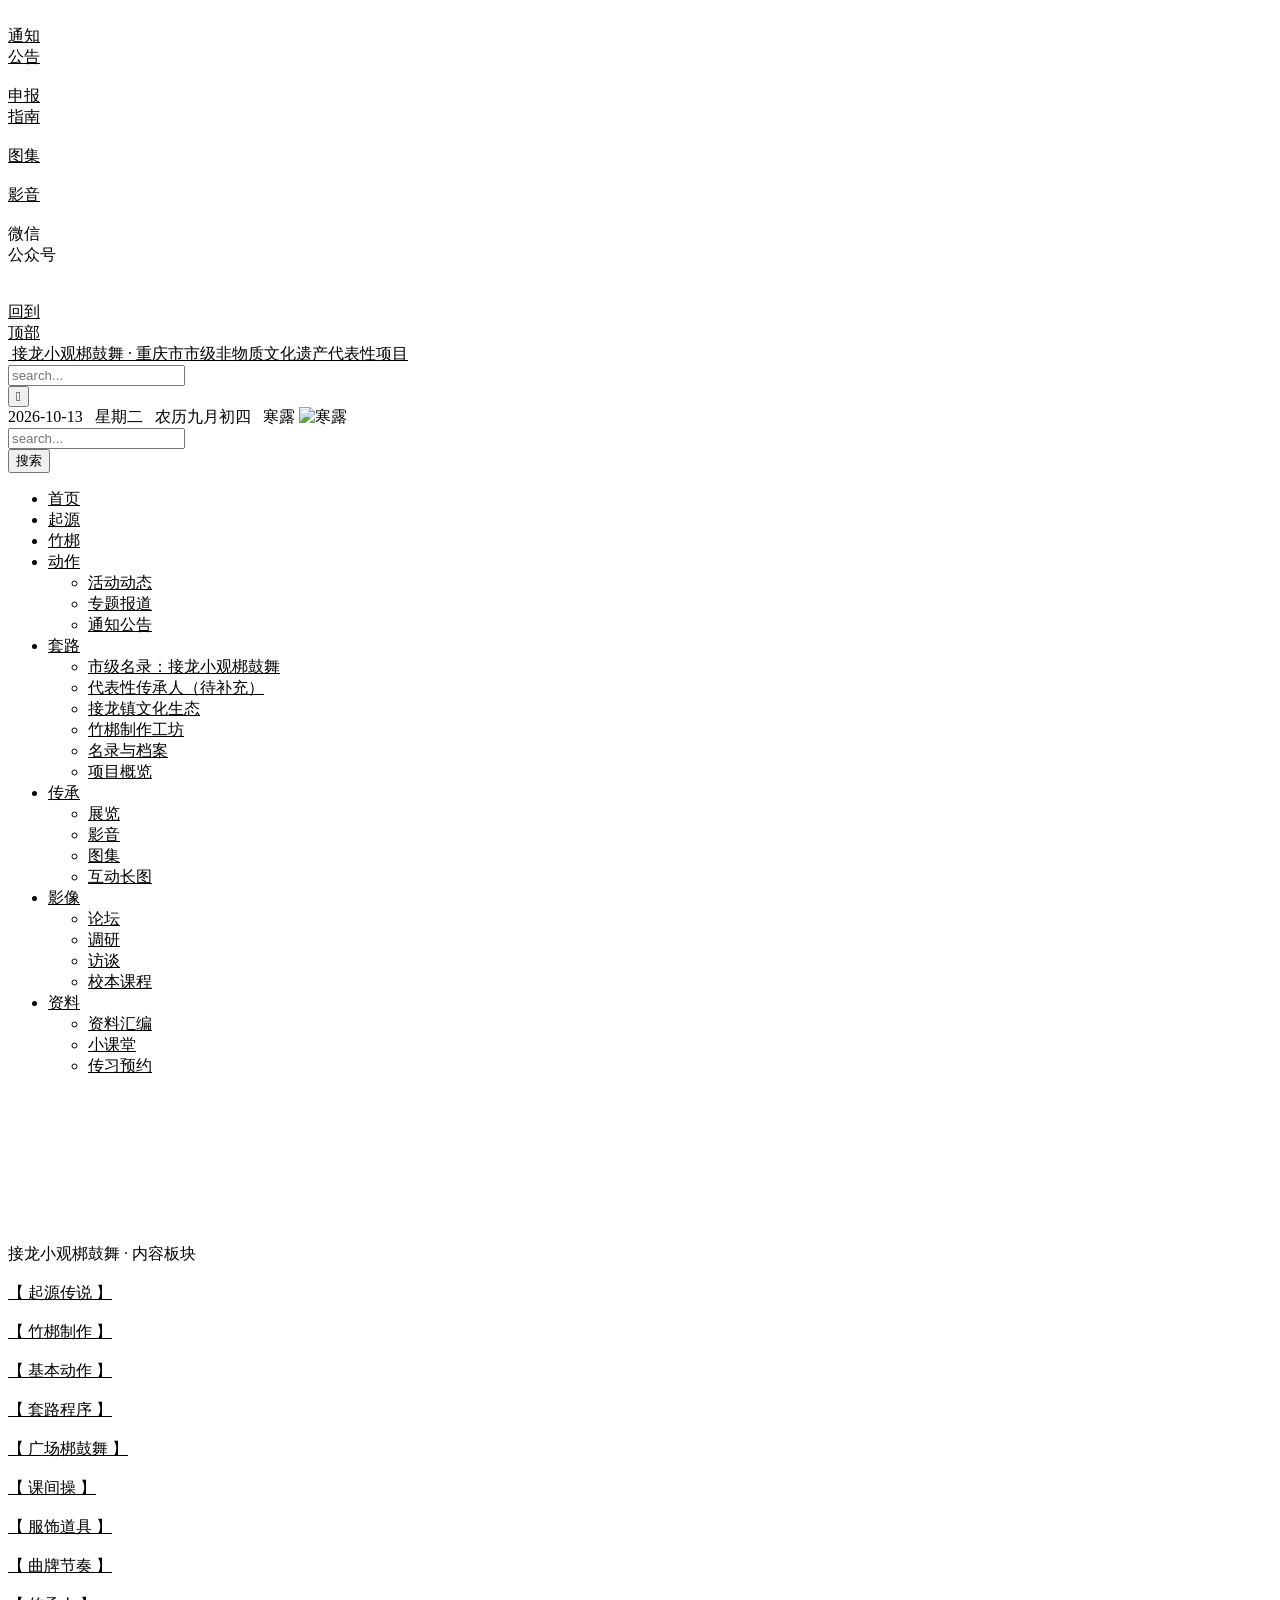
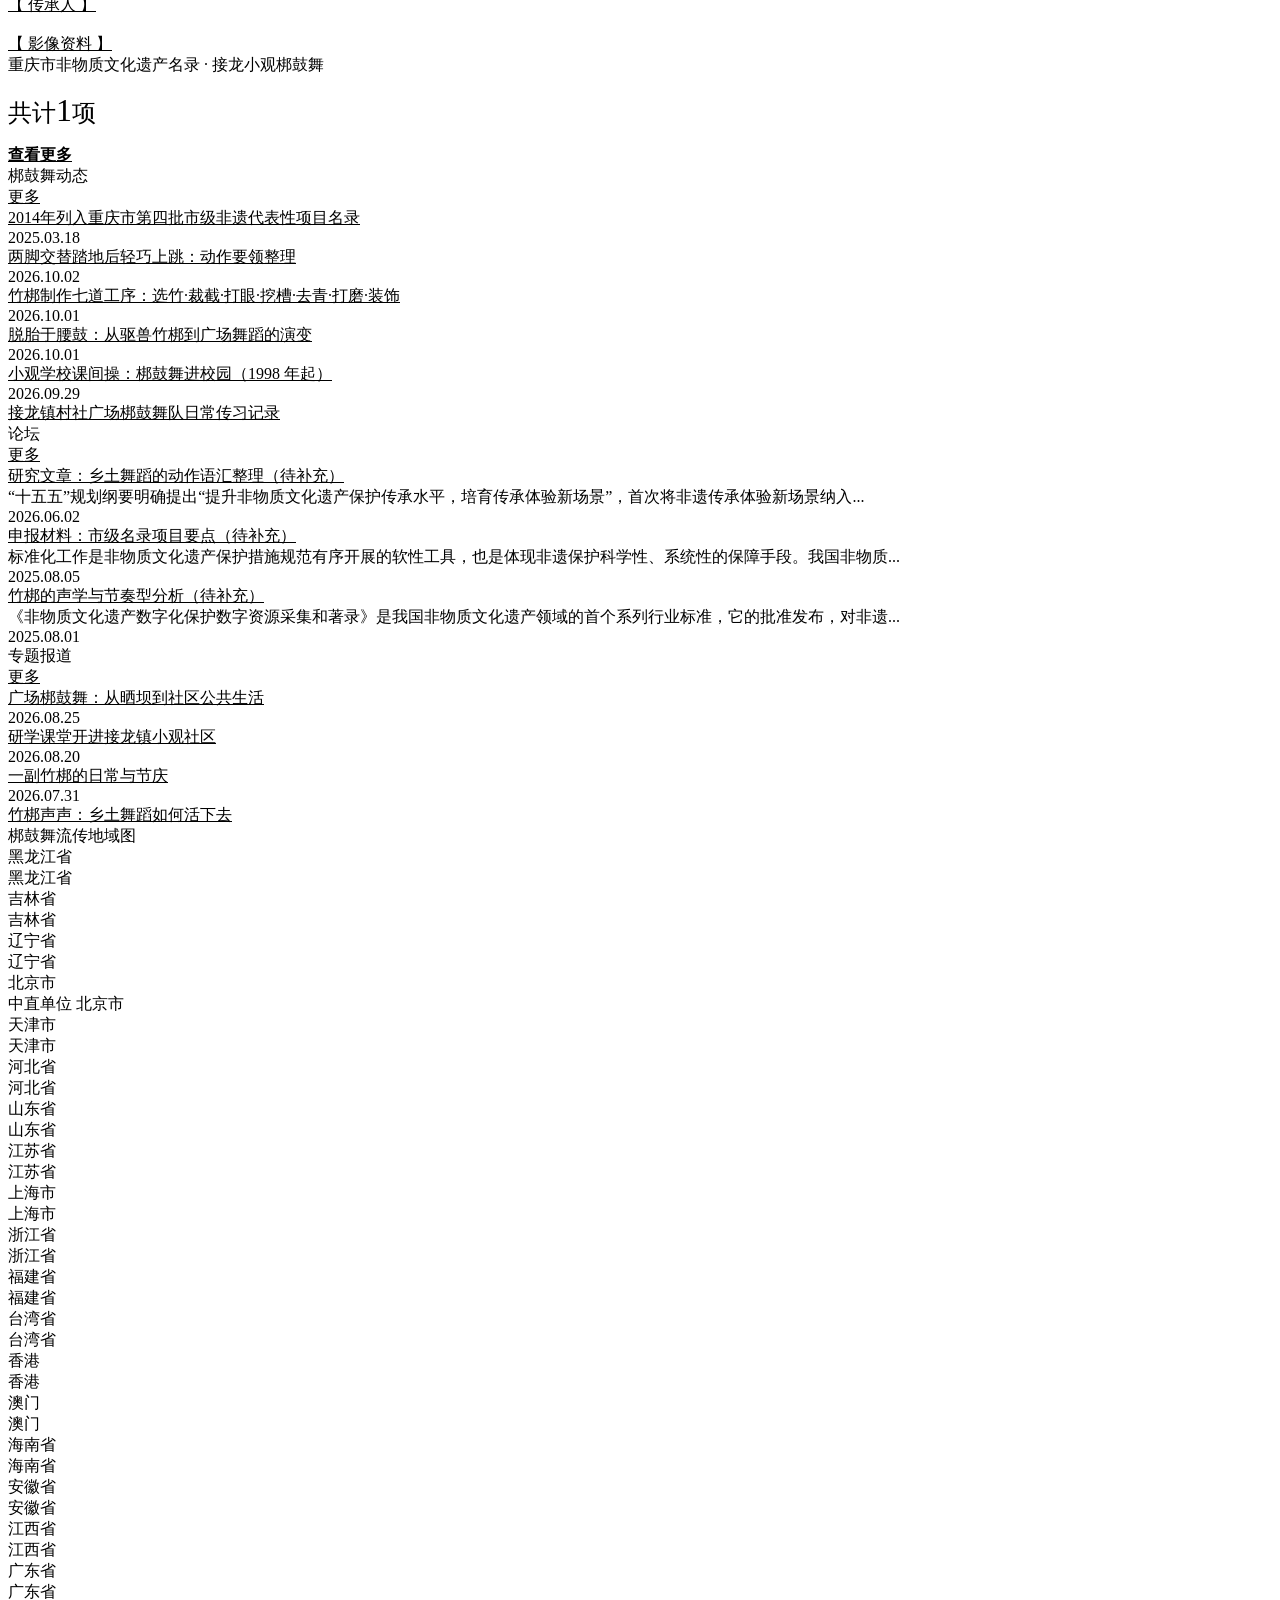
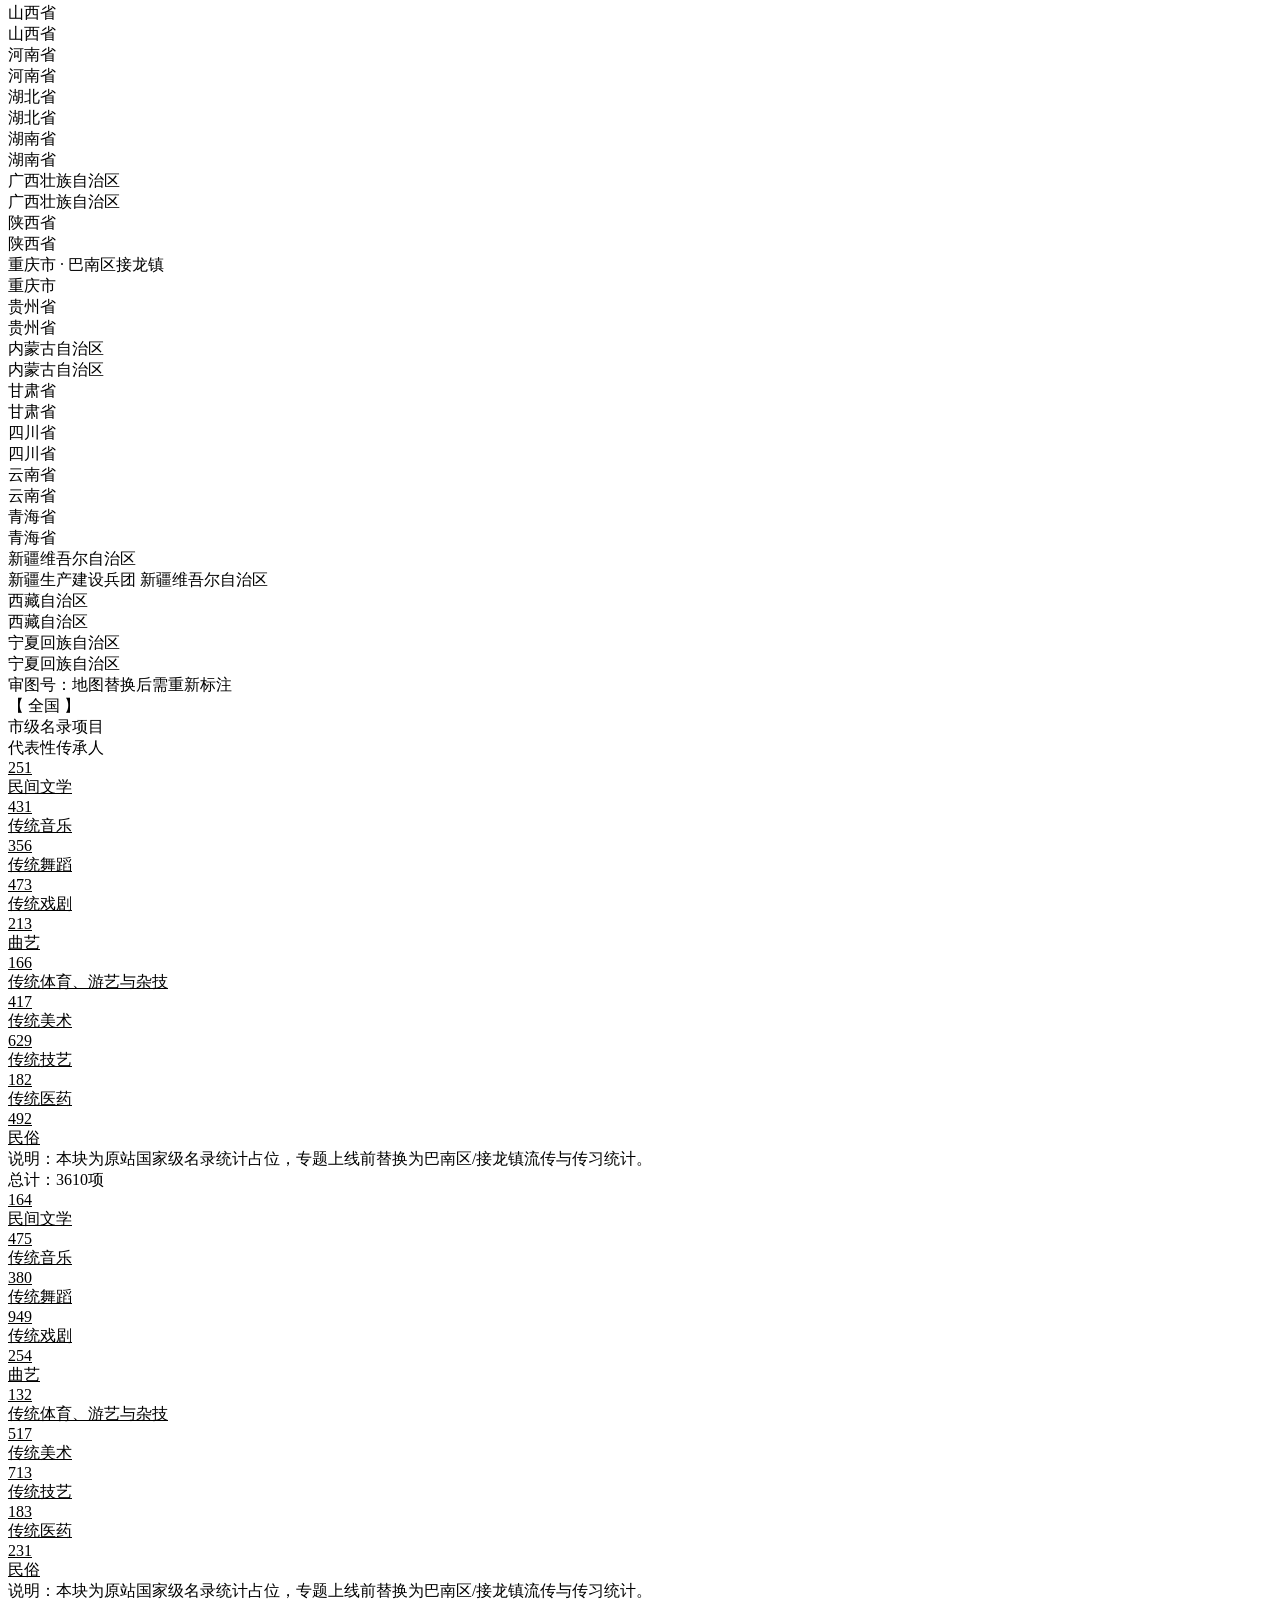
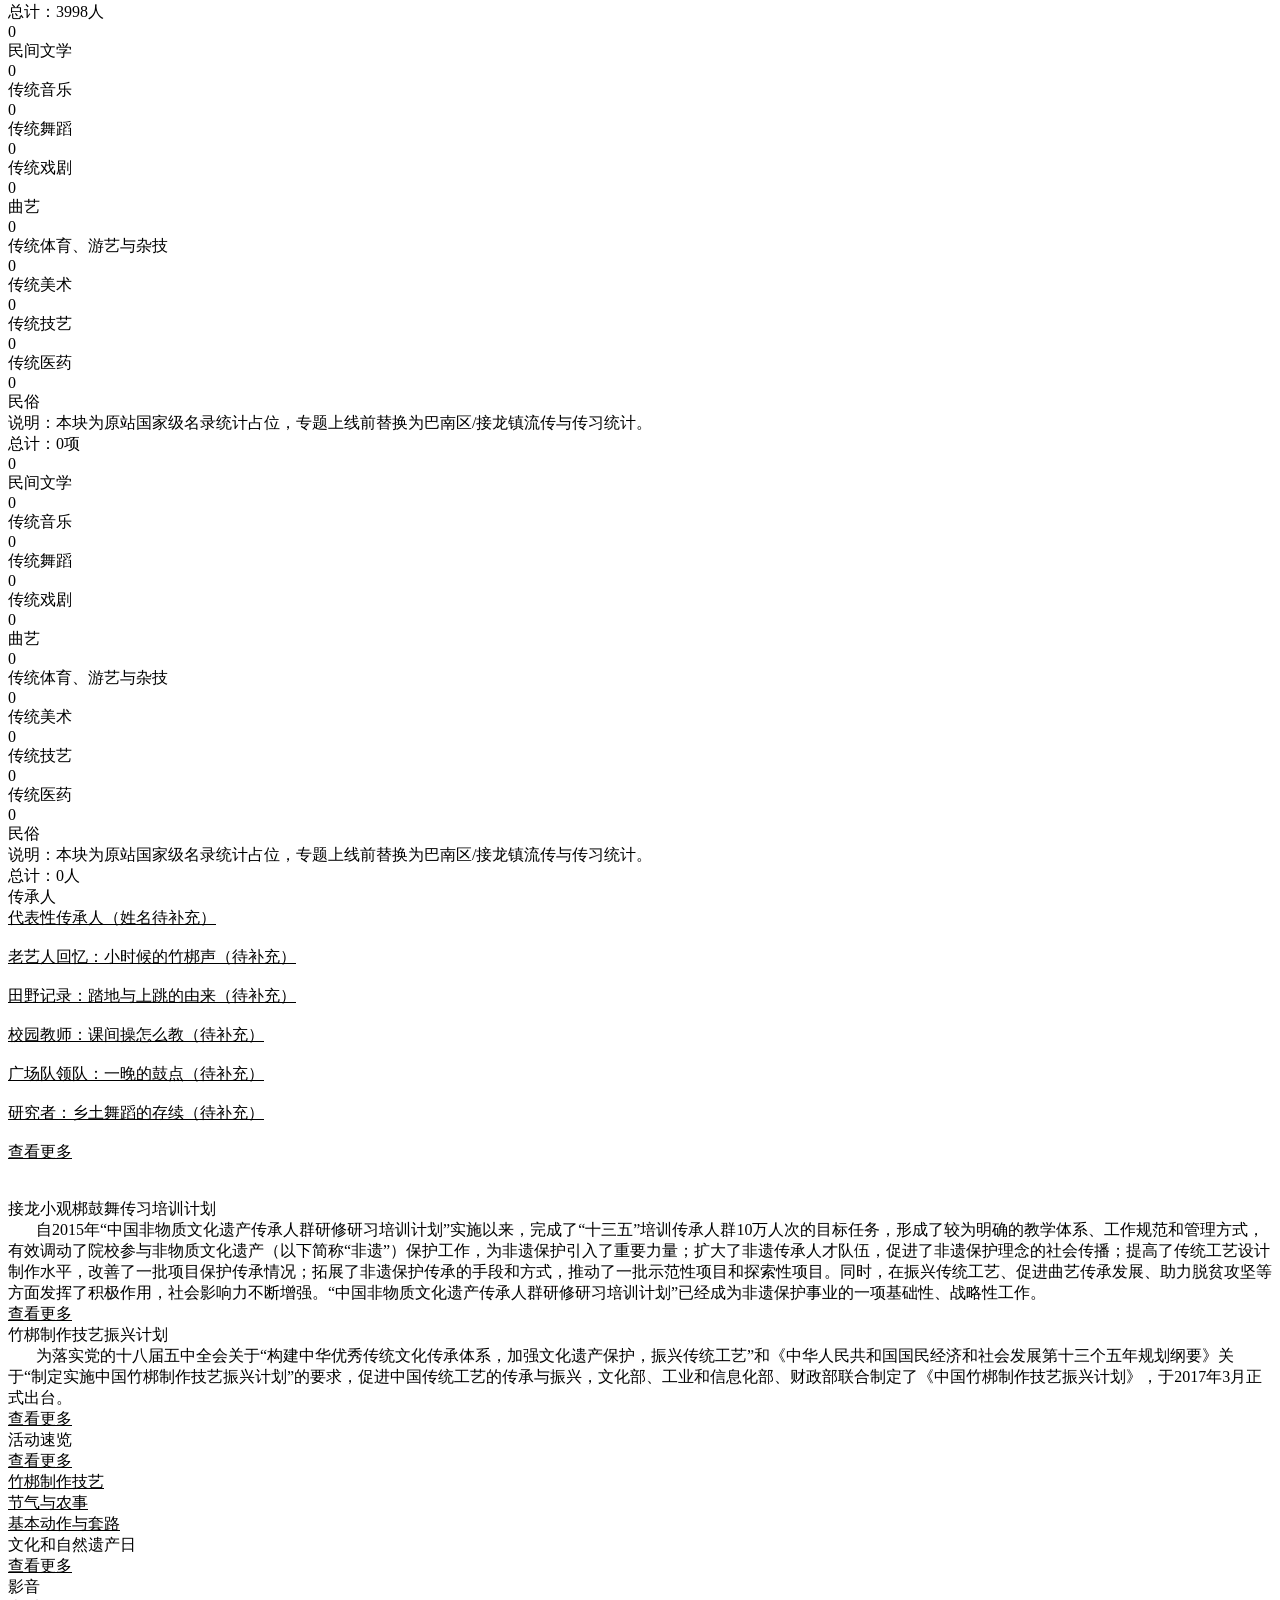
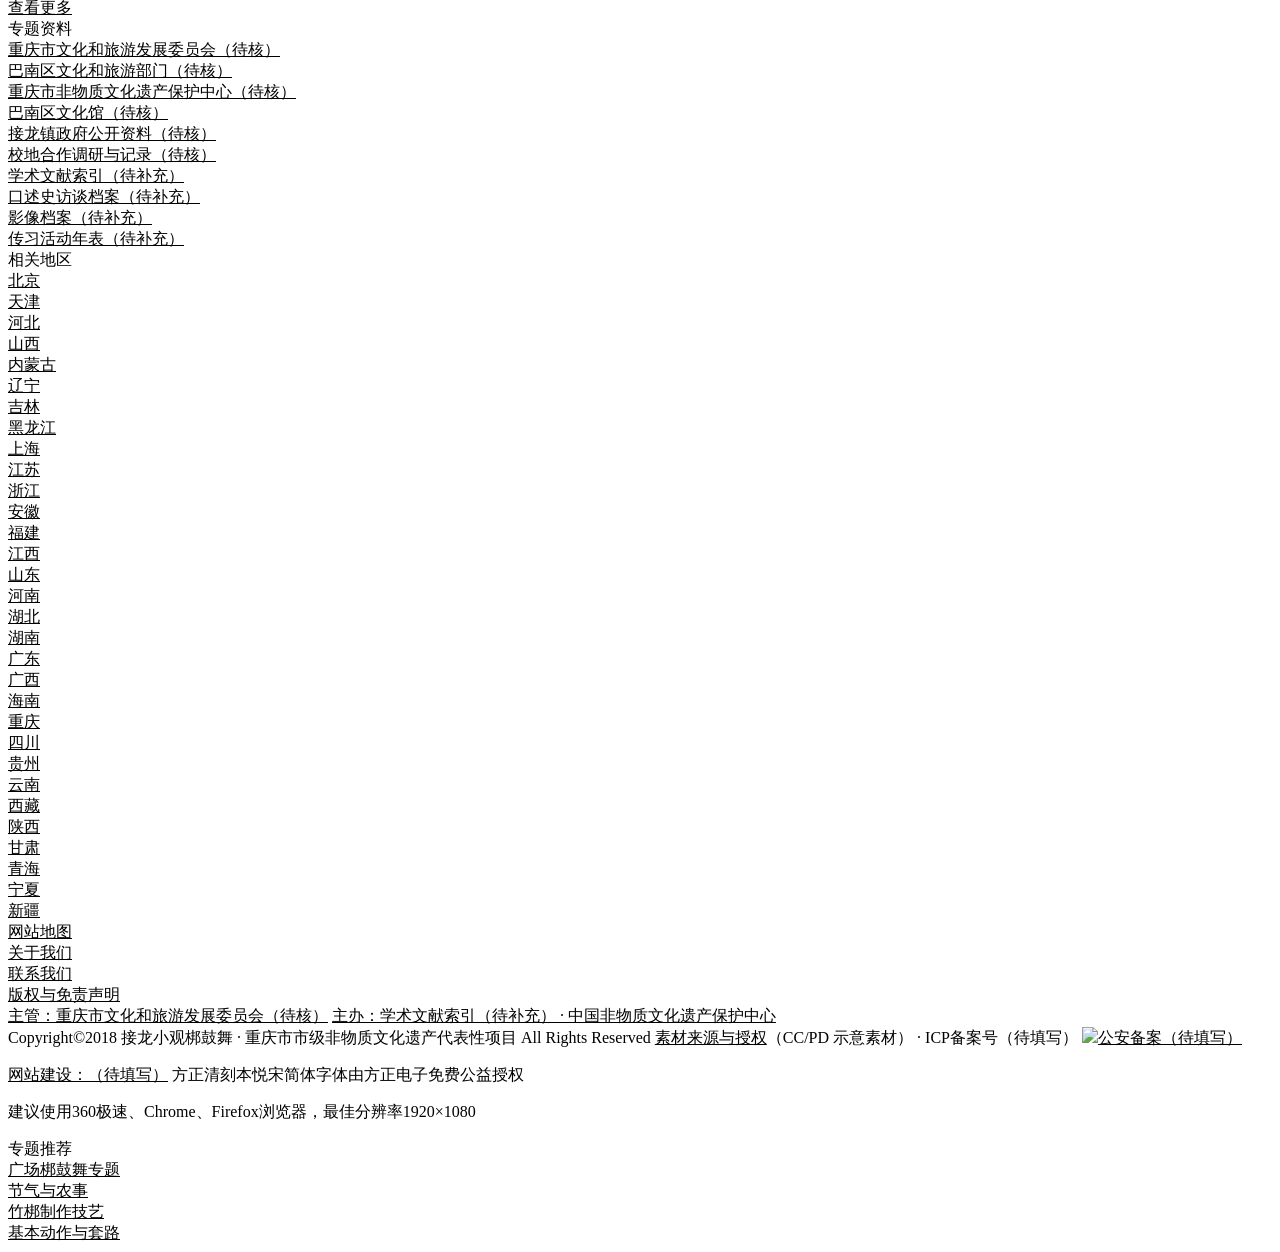
==== commit 31599f2e: "补全 -Base 前缀修复（上一次提交因管道被 -First 提前中断而不完整）" ====
--- a/bnbangu/index.html
+++ b/bnbangu/index.html
@@ -15,33 +15,33 @@
 <!-- <title>接龙小观梆鼓舞 · 首页版式预览（素材占位）</title>
  -->
 <title>接龙小观梆鼓舞 · 首页版式预览（素材占位）</title>
-<link rel="stylesheet" type="text/css" href="/Public/static/themes/css/jquery.mCustomScrollbar.css">
-<link rel="stylesheet" type="text/css" href="/Public/static/themes/css/jquery.fullPage.css">
-<link rel="stylesheet" type="text/css" href="/Public/static/themes/css/video-js.css">
-<link rel="stylesheet" type="text/css" href="/Public/static/themes/css/global.css">
-<link rel="stylesheet" type="text/css" href="/Public/static/themes/css/flex.css">
-<link rel="stylesheet" type="text/css" href="/Public/static/themes/css/page.css">
-<link rel="stylesheet" type="text/css" href="/Public/static/themes/css/lyc.css">
-<link rel="stylesheet" href="/Public/static/themes/css/jjl.css">
-<script src="/Public/static/themes/js/plugs/jquery.min.js"></script>
-<script src="/Public/static/themes/js/plugs/social-share.min.js"></script>
-<script src="/Public/static/themes/js/plugs/jquery.fullPage.min.js"></script>
-<script src="/Public/static/themes/js/plugs/jquery.placeholder.min.js"></script>
-<script src="/Public/static/themes/js/plugs/jquery.ba-throttle-debounce.min.js"></script>
-<script src="/Public/static/themes/js/plugs/jquery.mCustomScrollbar.concat.min.js"></script>
-<script src="/Public/static/themes/js/plugs/imagesloaded.pkgd.min_v3.2.0.js"></script>
-<script src="/Public/static/themes/js/plugs/masonry.pkgd.min.js"></script>
-<script src="/Public/static/themes/js/plugs/TweenMax.min.js"></script>
-<script src="/Public/static/themes/js/plugs/video.js"></script>
-<script src="/Public/static/themes/js/plugs/slick.js"></script>
-<script src="/Public/static/themes/js/plugs/xRoll.js"></script>
-<script src="/Public/static/themes/js/global.js"></script>
-<script src="/Public/static/themes/js/plugs/audio.js"></script>
-<script src="/Public/static/themes/laydate/laydate.js"></script>
+<link rel="stylesheet" type="text/css" href="/bnbangu-site/Public/static/themes/css/jquery.mCustomScrollbar.css">
+<link rel="stylesheet" type="text/css" href="/bnbangu-site/Public/static/themes/css/jquery.fullPage.css">
+<link rel="stylesheet" type="text/css" href="/bnbangu-site/Public/static/themes/css/video-js.css">
+<link rel="stylesheet" type="text/css" href="/bnbangu-site/Public/static/themes/css/global.css">
+<link rel="stylesheet" type="text/css" href="/bnbangu-site/Public/static/themes/css/flex.css">
+<link rel="stylesheet" type="text/css" href="/bnbangu-site/Public/static/themes/css/page.css">
+<link rel="stylesheet" type="text/css" href="/bnbangu-site/Public/static/themes/css/lyc.css">
+<link rel="stylesheet" href="/bnbangu-site/Public/static/themes/css/jjl.css">
+<script src="/bnbangu-site/Public/static/themes/js/plugs/jquery.min.js"></script>
+<script src="/bnbangu-site/Public/static/themes/js/plugs/social-share.min.js"></script>
+<script src="/bnbangu-site/Public/static/themes/js/plugs/jquery.fullPage.min.js"></script>
+<script src="/bnbangu-site/Public/static/themes/js/plugs/jquery.placeholder.min.js"></script>
+<script src="/bnbangu-site/Public/static/themes/js/plugs/jquery.ba-throttle-debounce.min.js"></script>
+<script src="/bnbangu-site/Public/static/themes/js/plugs/jquery.mCustomScrollbar.concat.min.js"></script>
+<script src="/bnbangu-site/Public/static/themes/js/plugs/imagesloaded.pkgd.min_v3.2.0.js"></script>
+<script src="/bnbangu-site/Public/static/themes/js/plugs/masonry.pkgd.min.js"></script>
+<script src="/bnbangu-site/Public/static/themes/js/plugs/TweenMax.min.js"></script>
+<script src="/bnbangu-site/Public/static/themes/js/plugs/video.js"></script>
+<script src="/bnbangu-site/Public/static/themes/js/plugs/slick.js"></script>
+<script src="/bnbangu-site/Public/static/themes/js/plugs/xRoll.js"></script>
+<script src="/bnbangu-site/Public/static/themes/js/global.js"></script>
+<script src="/bnbangu-site/Public/static/themes/js/plugs/audio.js"></script>
+
 
 <!--[if lt IE 9]>
-<script src="/Public/static/themes/js/plugs/html5shiv.min.js"></script>
-<script src="/Public/static/themes/js/plugs/respond.min.js"></script>
+<script src="/bnbangu-site/Public/static/themes/js/plugs/html5shiv.min.js"></script>
+<script src="/bnbangu-site/Public/static/themes/js/plugs/respond.min.js"></script>
 <![endif]-->
 <script type="text/javascript">
 	$(function(){
@@ -98,51 +98,51 @@
         </style>
                 <div class="sidebar x-show">
             <div><div class="sb-item">
-    <a  href="/news_2"  >
+    <a  href="/bnbangu-site/news_2"  >
     <div class="box">
-        <div class="ico"><img src="/bnbangu/assets/img/icon/side-01.png" alt=""></div>
+        <div class="ico"><img src="/bnbangu-site/bnbangu/assets/img/icon/side-01.png" alt=""></div>
         <div class="txt middle"><div class="middle-cont">通知<br />
 公告</div></div>
     </div>
     </a>
 </div>
 <div class="sb-item">
-    <a  href="/shenbaozhinan"  >
+    <a  href="/bnbangu-site/shenbaozhinan"  >
     <div class="box">
-        <div class="ico"><img src="/bnbangu/assets/img/icon/side-02.png" alt=""></div>
+        <div class="ico"><img src="/bnbangu-site/bnbangu/assets/img/icon/side-02.png" alt=""></div>
         <div class="txt middle"><div class="middle-cont">申报<br />
 指南</div></div>
     </div>
 </a>
 </div>
 <div class="sb-item">
-    <a  href="/tuji_list.html"  >
+    <a  href="/bnbangu-site/tuji_list.html"  >
     <div class="box">
-        <div class="ico"><img src="/bnbangu/assets/img/icon/side-03.png" alt=""></div>
+        <div class="ico"><img src="/bnbangu-site/bnbangu/assets/img/icon/side-03.png" alt=""></div>
         <div class="txt middle"><div class="middle-cont">图集</div></div>
     </div>
 </a>
 </div>
 <div class="sb-item">
-    <a  href="/bnbangu/video"  >
+    <a  href="/bnbangu-site/bnbangu/video.html"  >
     <div class="box">
-        <div class="ico"><img src="/bnbangu/assets/img/icon/side-04.png" alt=""></div>
+        <div class="ico"><img src="/bnbangu-site/bnbangu/assets/img/icon/side-04.png" alt=""></div>
         <div class="txt middle"><div class="middle-cont">影音</div></div>
     </div>
     </a>
 </div>
 <div class="sb-item  sb-wx">
     <div class="box">
-        <div class="ico"><img src="/bnbangu/assets/img/icon/side-05.png" alt=""></div>
+        <div class="ico"><img src="/bnbangu-site/bnbangu/assets/img/icon/side-05.png" alt=""></div>
         <div class="txt middle"><div class="middle-cont">微信<br />
 公众号</div></div>
-        <div class="pop"><img src="/bnbangu/assets/img/icon/qr.png" alt="" class="img"></div>
+        <div class="pop"><img src="/bnbangu-site/bnbangu/assets/img/icon/qr.png" alt="" class="img"></div>
     </div>
 </div>
 <div class="sb-item js-gotop topping">
     <a   href="javascript:;" >
     <div class="box">
-        <div class="ico"><img src="/bnbangu/assets/img/icon/side-06.png" alt=""></div>
+        <div class="ico"><img src="/bnbangu-site/bnbangu/assets/img/icon/side-06.png" alt=""></div>
         <div class="txt middle"><div class="middle-cont">回到<br />
 顶部</div></div>
     </div>
@@ -152,9 +152,9 @@
     <style>
 #myalert{ display:none; }
 .recruit .block1{ height: auto}
-.layer{background:url(/Public/static/themes/image/con_mask.png);;position:fixed;left:0;right: 0;/*top:43px;*/bottom: 0;width:100%;height:100%;z-index: 1000000;}
+.layer{background:/bnbangu-site/Public/static/themes/image/con_mask.png);;position:fixed;left:0;right: 0;/*top:43px;*/bottom: 0;width:100%;height:100%;z-index: 1000000;}
 .layer .myalert{padding:30px;background:#fff;width:240px;position:absolute;margin-top:-100px;top:50%;left:50%;margin-left:-120px;text-align:center; z-index: 100000;display: block;height: 123px;}
-.layer .guan{background:url(/Public/static/themes/image/clos.png) no-repeat center; display:block;width:15px;height:15px;position:absolute;top:10px;right:10px;}
+.layer .guan{background:/bnbangu-site/Public/static/themes/image/clos.png) no-repeat center; display:block;width:15px;height:15px;position:absolute;top:10px;right:10px;}
 .layer .text{padding-bottom:15px;font-size:16px;color:#474747;}
 .layer .button{background:none;border:1px solid #bbbbbb;width:91px;height:29px;font:14px/100% "Microsoft YaHei", Arial, Tahoma, Helvetica, sans-serif;color: #707070;}
 </style>
@@ -186,10 +186,10 @@
     <div class="section home1">
     <div class="x-header  ">
   <div class="menu-head">
-    <div class="logo" edit_params="width%3D50%26height%3D50%26backgroundColor%3D1%26unlimit%3D1%26title1Show%3D1%26title1Max%3D20%26title2Show%3D1%26title2Max%3D20%26showLink%3D1"><a  href="/bnbangu/" target="_blank" rel="noopener"  >
-<img src="/bnbangu/assets/img/icon/logo.png" class="img" alt="" title=""/>
+    <div class="logo" edit_params="width%3D50%26height%3D50%26backgroundColor%3D1%26unlimit%3D1%26title1Show%3D1%26title1Max%3D20%26title2Show%3D1%26title2Max%3D20%26showLink%3D1"><a  href="/bnbangu-site/bnbangu/index.html" target="_blank" rel="noopener"  >
+<img src="/bnbangu-site/bnbangu/assets/img/icon/logo.png" class="img" alt="" title=""/>
 </a>
-<a  href="/bnbangu/">
+<a  href="/bnbangu-site/bnbangu/index.html">
 <span class="txt"><span class="g_txt">接龙小观梆鼓舞</span> <span class="dot">·</span> <span class="g_txt">重庆市市级非物质文化遗产代表性项目</span></span>
 </a></div>    <div class="menu-btn m-show"><span class="line"></span></div>
   </div>
@@ -229,8 +229,8 @@
 
       <div class="calendar-box" edit_params="width%3D50%26height%3D26%26unlimit%3D1%26noalert%3D1%26width2%3D50%26height2%3D26%26unlimit2%3D1%26noalert2%3D1%26title1Show%3D1%26title1Max%3D10%26backgroundColor%3D1%26zoom%3D0.2%26zoom2%3D0.2%26is_home%3D1">2026-10-13&nbsp;&nbsp;
 星期二&nbsp;&nbsp;
-农历九月初四&nbsp;&nbsp;&nbsp;寒露<!--<img class="w" src="/Public/static/themes/image/temp/w.gif" alt="">-->
-<img class="w w_kf" src="/bnbangu/assets/img/icon/jieqi.png" alt="寒露" title="寒露">
+农历九月初四&nbsp;&nbsp;&nbsp;寒露<!--<img class="w" src="/bnbangu-site/Public/static/themes/image/temp/w.gif" alt="">-->
+<img class="w w_kf" src="/bnbangu-site/bnbangu/assets/img/icon/jieqi.png" alt="寒露" title="寒露">
 </div>  </div>
   <div class="nav-mod">
     <div class="search-box m-show">
@@ -241,51 +241,51 @@
 
       <li  class="nav-item cur"  >
         <div class="nav-tit">
-        <a class="nav-link"  href="/bnbangu/">首页</a>
+        <a class="nav-link"  href="/bnbangu-site/bnbangu/index.html">首页</a>
                 </div>
                  </li><li   class="nav-item" >
         <div class="nav-tit">
-        <a class="nav-link"  href="/jigou">起源</a>
+        <a class="nav-link"  href="/bnbangu-site/jigou">起源</a>
                 </div>
                  </li><li   class="nav-item" >
         <div class="nav-tit">
-        <a class="nav-link"  href="/zhengce">竹梆</a>
+        <a class="nav-link"  href="/bnbangu-site/zhengce">竹梆</a>
                 </div>
                  </li><li   class="nav-item" >
         <div class="nav-tit">
-        <a class="nav-link"  href="/zixun">动作</a>
+        <a class="nav-link"  href="/bnbangu-site/zixun">动作</a>
         <span class="arr"></span>        </div>
          <div class="nav-lv nav-lv2">
              <ul class="nav-grp">
-               <li class="nav-item"><div class="nav-tit"><a class="nav-link" href="/news" >活动动态</a></div></li><li class="nav-item"><div class="nav-tit"><a class="nav-link" href="/news_1" >专题报道</a></div></li><li class="nav-item"><div class="nav-tit"><a class="nav-link" href="/news_2" >通知公告</a></div></li>             </ul>
+               <li class="nav-item"><div class="nav-tit"><a class="nav-link" href="/bnbangu-site/news" >活动动态</a></div></li><li class="nav-item"><div class="nav-tit"><a class="nav-link" href="/bnbangu-site/news_1" >专题报道</a></div></li><li class="nav-item"><div class="nav-tit"><a class="nav-link" href="/bnbangu-site/news_2" >通知公告</a></div></li>             </ul>
            </div>        </li><li   class="nav-item" >
         <div class="nav-tit">
-        <a class="nav-link"  href="/project.html">套路</a>
+        <a class="nav-link"  href="/bnbangu-site/project.html">套路</a>
         <span class="arr"></span>        </div>
          <div class="nav-lv nav-lv2">
              <ul class="nav-grp">
-               <li class="nav-item"><div class="nav-tit"><a class="nav-link" href="/project#target1" >市级名录：接龙小观梆鼓舞</a></div></li><li class="nav-item"><div class="nav-tit"><a class="nav-link" href="/representative#target1" >代表性传承人（待补充）</a></div></li><li class="nav-item"><div class="nav-tit"><a class="nav-link" href="/shiyanshi#target1" >接龙镇文化生态</a></div></li><li class="nav-item"><div class="nav-tit"><a class="nav-link" href="/shifanjidi#target1" >竹梆制作工坊</a></div></li><li class="nav-item"><div class="nav-tit"><a class="nav-link" href="/directory_list#target1" >名录与档案</a></div></li><li class="nav-item"><div class="nav-tit"><a class="nav-link" href="/chinadirectory.html#target1" >项目概览</a></div></li>             </ul>
+               <li class="nav-item"><div class="nav-tit"><a class="nav-link" href="/bnbangu-site/project#target1" >市级名录：接龙小观梆鼓舞</a></div></li><li class="nav-item"><div class="nav-tit"><a class="nav-link" href="/bnbangu-site/representative#target1" >代表性传承人（待补充）</a></div></li><li class="nav-item"><div class="nav-tit"><a class="nav-link" href="/bnbangu-site/shiyanshi#target1" >接龙镇文化生态</a></div></li><li class="nav-item"><div class="nav-tit"><a class="nav-link" href="/bnbangu-site/shifanjidi#target1" >竹梆制作工坊</a></div></li><li class="nav-item"><div class="nav-tit"><a class="nav-link" href="/bnbangu-site/directory_list#target1" >名录与档案</a></div></li><li class="nav-item"><div class="nav-tit"><a class="nav-link" href="/bnbangu-site/chinadirectory.html#target1" >项目概览</a></div></li>             </ul>
            </div>        </li><li   class="nav-item" >
         <div class="nav-tit">
-        <a class="nav-link"  href="/ziyuan">传承</a>
+        <a class="nav-link"  href="/bnbangu-site/ziyuan">传承</a>
         <span class="arr"></span>        </div>
          <div class="nav-lv nav-lv2">
              <ul class="nav-grp">
-               <li class="nav-item"><div class="nav-tit"><a class="nav-link" href="/zhanlan" >展览</a></div></li><li class="nav-item"><div class="nav-tit"><a class="nav-link" href="/bnbangu/video" >影音</a></div></li><li class="nav-item"><div class="nav-tit"><a class="nav-link" href="/tuji_list.html" >图集</a></div></li><li class="nav-item"><div class="nav-tit"><a class="nav-link" href="http://www.ihchina.cn/H5_list.html" >互动长图</a></div></li>             </ul>
+               <li class="nav-item"><div class="nav-tit"><a class="nav-link" href="/bnbangu-site/zhanlan" >展览</a></div></li><li class="nav-item"><div class="nav-tit"><a class="nav-link" href="/bnbangu-site/bnbangu/video.html" >影音</a></div></li><li class="nav-item"><div class="nav-tit"><a class="nav-link" href="/bnbangu-site/tuji_list.html" >图集</a></div></li><li class="nav-item"><div class="nav-tit"><a class="nav-link" href="http://www.ihchina.cn/H5_list.html" >互动长图</a></div></li>             </ul>
            </div>        </li><li   class="nav-item" >
         <div class="nav-tit">
-        <a class="nav-link"  href="/xueshu">影像</a>
+        <a class="nav-link"  href="/bnbangu-site/xueshu">影像</a>
         <span class="arr"></span>        </div>
          <div class="nav-lv nav-lv2">
              <ul class="nav-grp">
-               <li class="nav-item"><div class="nav-tit"><a class="nav-link" href="/luntan" >论坛</a></div></li><li class="nav-item"><div class="nav-tit"><a class="nav-link" href="/diaoyan" >调研</a></div></li><li class="nav-item"><div class="nav-tit"><a class="nav-link" href="/fangtan" >访谈</a></div></li><li class="nav-item"><div class="nav-tit"><a class="nav-link" href="/xuekejianshe" >校本课程</a></div></li>             </ul>
+               <li class="nav-item"><div class="nav-tit"><a class="nav-link" href="/bnbangu-site/luntan" >论坛</a></div></li><li class="nav-item"><div class="nav-tit"><a class="nav-link" href="/bnbangu-site/diaoyan" >调研</a></div></li><li class="nav-item"><div class="nav-tit"><a class="nav-link" href="/bnbangu-site/fangtan" >访谈</a></div></li><li class="nav-item"><div class="nav-tit"><a class="nav-link" href="/bnbangu-site/xuekejianshe" >校本课程</a></div></li>             </ul>
            </div>        </li><li   class="nav-item" >
         <div class="nav-tit">
-        <a class="nav-link"  href="/shenbaozhinan.html">资料</a>
+        <a class="nav-link"  href="/bnbangu-site/shenbaozhinan.html">资料</a>
         <span class="arr"></span>        </div>
          <div class="nav-lv nav-lv2">
              <ul class="nav-grp">
-               <li class="nav-item"><div class="nav-tit"><a class="nav-link" href="/shenbaozhinan" >资料汇编</a></div></li><li class="nav-item"><div class="nav-tit"><a class="nav-link" href="/zhishichuang" >小课堂</a></div></li><li class="nav-item"><div class="nav-tit"><a class="nav-link" href="javascript:void(0);" >传习预约</a></div></li>             </ul>
+               <li class="nav-item"><div class="nav-tit"><a class="nav-link" href="/bnbangu-site/shenbaozhinan" >资料汇编</a></div></li><li class="nav-item"><div class="nav-tit"><a class="nav-link" href="/bnbangu-site/zhishichuang" >小课堂</a></div></li><li class="nav-item"><div class="nav-tit"><a class="nav-link" href="javascript:void(0);" >传习预约</a></div></li>             </ul>
            </div>        </li>    </ul>
 
       <div class="share-box social-share m-show" data-initialized="true">
@@ -342,16 +342,16 @@
     <div class="banner_class" edit_params="width%3D1920%26height%3D960%26wap_width%3D750%26wap_height%3D1334%26zoom%3D3%26opacityShow%3D1%26tabs%3D10%26showLink%3D1"><div class="slick-mod banner">
     
             <div class="slick-item">
-                            <a class="slick-link p-show" style="background-image: url(/bnbangu/assets/img/banner/banner-01.jpg);" href="/news_details/29815.html" target="_blank" rel="noopener"  ></a>
-                <a class="slick-link m-show" style="background-image: url(/bnbangu/assets/img/banner/banner-m-01.jpg);" href="/news_details/29815.html" target="_blank" rel="noopener"  ></a>        </div>        <div class="slick-item">
-                            <a class="slick-link p-show" style="background-image: url(/bnbangu/assets/img/banner/banner-02.jpg);" href="https://www.ctmsa-cnaa.com/#/" target="_blank" rel="noopener"  ></a>
-                <a class="slick-link m-show" style="background-image: url(/bnbangu/assets/img/banner/banner-m-02.jpg);" href="https://www.ctmsa-cnaa.com/#/" target="_blank" rel="noopener"  ></a>        </div>        <div class="slick-item">
-                            <a class="slick-link p-show" style="background-image: url(/bnbangu/assets/img/banner/banner-03.jpg);" href="/news_details/29429.html" target="_blank" rel="noopener"  ></a>
-                <a class="slick-link m-show" style="background-image: url(/bnbangu/assets/img/banner/banner-m-03.jpg);" href="/news_details/29429.html" target="_blank" rel="noopener"  ></a>        </div>        <div class="slick-item">
-                            <a class="slick-link p-show" style="background-image: url(/bnbangu/assets/img/banner/banner-04.jpg);" href="/news_2_details/29808.html" target="_blank" rel="noopener"  ></a>
-                <a class="slick-link m-show" style="background-image: url(/bnbangu/assets/img/banner/banner-m-04.jpg);" href="/news_2_details/29808.html" target="_blank" rel="noopener"  ></a>        </div>        <div class="slick-item"><a class="slick-link p-show" style="background-image: url(/bnbangu/assets/img/banner/banner-05.jpg);" href="/bnbangu/video.html" target="_blank" rel="noopener"></a><a class="slick-link m-show" style="background-image: url(/bnbangu/assets/img/banner/banner-m-05.jpg);" href="/bnbangu/video.html" target="_blank" rel="noopener"></a></div>        <div class="slick-item">
-                            <a class="slick-link p-show" style="background-image: url(/bnbangu/assets/img/banner/banner-06.jpg);" href="/zhengce_details/28064" target="_blank" rel="noopener"  ></a>
-                <a class="slick-link m-show" style="background-image: url(/bnbangu/assets/img/banner/banner-m-06.jpg);" href="/zhengce_details/28064" target="_blank" rel="noopener"  ></a>        </div></div>
+                            <a class="slick-link p-show" style="background-image: /bnbangu-site/bnbangu/assets/img/banner/banner-01.jpg);" href="/bnbangu-site/news_details/29815.html" target="_blank" rel="noopener"  ></a>
+                <a class="slick-link m-show" style="background-image: /bnbangu-site/bnbangu/assets/img/banner/banner-m-01.jpg);" href="/bnbangu-site/news_details/29815.html" target="_blank" rel="noopener"  ></a>        </div>        <div class="slick-item">
+                            <a class="slick-link p-show" style="background-image: /bnbangu-site/bnbangu/assets/img/banner/banner-02.jpg);" href="https://www.ctmsa-cnaa.com/#/" target="_blank" rel="noopener"  ></a>
+                <a class="slick-link m-show" style="background-image: /bnbangu-site/bnbangu/assets/img/banner/banner-m-02.jpg);" href="https://www.ctmsa-cnaa.com/#/" target="_blank" rel="noopener"  ></a>        </div>        <div class="slick-item">
+                            <a class="slick-link p-show" style="background-image: /bnbangu-site/bnbangu/assets/img/banner/banner-03.jpg);" href="/bnbangu-site/news_details/29429.html" target="_blank" rel="noopener"  ></a>
+                <a class="slick-link m-show" style="background-image: /bnbangu-site/bnbangu/assets/img/banner/banner-m-03.jpg);" href="/bnbangu-site/news_details/29429.html" target="_blank" rel="noopener"  ></a>        </div>        <div class="slick-item">
+                            <a class="slick-link p-show" style="background-image: /bnbangu-site/bnbangu/assets/img/banner/banner-04.jpg);" href="/bnbangu-site/news_2_details/29808.html" target="_blank" rel="noopener"  ></a>
+                <a class="slick-link m-show" style="background-image: /bnbangu-site/bnbangu/assets/img/banner/banner-m-04.jpg);" href="/bnbangu-site/news_2_details/29808.html" target="_blank" rel="noopener"  ></a>        </div>        <div class="slick-item"><a class="slick-link p-show" style="background-image: /bnbangu-site/bnbangu/assets/img/banner/banner-05.jpg);" href="/bnbangu-site/bnbangu/video.html" target="_blank" rel="noopener"></a><a class="slick-link m-show" style="background-image: /bnbangu-site/bnbangu/assets/img/banner/banner-m-05.jpg);" href="/bnbangu-site/bnbangu/video.html" target="_blank" rel="noopener"></a></div>        <div class="slick-item">
+                            <a class="slick-link p-show" style="background-image: /bnbangu-site/bnbangu/assets/img/banner/banner-06.jpg);" href="/bnbangu-site/zhengce_details/28064" target="_blank" rel="noopener"  ></a>
+                <a class="slick-link m-show" style="background-image: /bnbangu-site/bnbangu/assets/img/banner/banner-m-06.jpg);" href="/bnbangu-site/zhengce_details/28064" target="_blank" rel="noopener"  ></a>        </div></div>
 <div class="nav"></div></div></div>
 
         <div class="section home2">
@@ -489,72 +489,72 @@
 	<div class="title middle"><div class="title-txt middle-cont"><div>接龙小观梆鼓舞 · 内容板块</div></div></div>
 	<div class="book">
 				<div class="book-item b1">
-				<a class="link" href="/project.html?tid=1#sy_target1">
+				<a class="link" href="/bnbangu-site/project.html?tid=1#sy_target1">
 					<div class="box">
-						<div class="icon"><img src="/bnbangu/assets/img/icon/cat-01.png" alt="" title=""></div>
+						<div class="icon"><img src="/bnbangu-site/bnbangu/assets/img/icon/cat-01.png" alt="" title=""></div>
 						<div class="p">【 起源传说 】</div>
 					</div>
 				</a>
 				</div><div class="book-item b2">
-				<a class="link" href="/project.html?tid=2#sy_target1">
+				<a class="link" href="/bnbangu-site/project.html?tid=2#sy_target1">
 					<div class="box">
-						<div class="icon"><img src="/bnbangu/assets/img/icon/cat-02.png" alt="" title=""></div>
+						<div class="icon"><img src="/bnbangu-site/bnbangu/assets/img/icon/cat-02.png" alt="" title=""></div>
 						<div class="p">【 竹梆制作 】</div>
 					</div>
 				</a>
 				</div><div class="book-item b3">
-				<a class="link" href="/project.html?tid=3#sy_target1">
+				<a class="link" href="/bnbangu-site/project.html?tid=3#sy_target1">
 					<div class="box">
-						<div class="icon"><img src="/bnbangu/assets/img/icon/cat-03.png" alt="" title=""></div>
+						<div class="icon"><img src="/bnbangu-site/bnbangu/assets/img/icon/cat-03.png" alt="" title=""></div>
 						<div class="p">【 基本动作 】</div>
 					</div>
 				</a>
 				</div><div class="book-item b4">
-				<a class="link" href="/project.html?tid=4#sy_target1">
+				<a class="link" href="/bnbangu-site/project.html?tid=4#sy_target1">
 					<div class="box">
-						<div class="icon"><img src="/bnbangu/assets/img/icon/cat-04.png" alt="" title=""></div>
+						<div class="icon"><img src="/bnbangu-site/bnbangu/assets/img/icon/cat-04.png" alt="" title=""></div>
 						<div class="p">【 套路程序 】</div>
 					</div>
 				</a>
 				</div><div class="book-item b5">
-				<a class="link" href="/project.html?tid=5#sy_target1">
+				<a class="link" href="/bnbangu-site/project.html?tid=5#sy_target1">
 					<div class="box">
-						<div class="icon"><img src="/bnbangu/assets/img/icon/cat-05.png" alt="" title=""></div>
+						<div class="icon"><img src="/bnbangu-site/bnbangu/assets/img/icon/cat-05.png" alt="" title=""></div>
 						<div class="p">【 广场梆鼓舞 】</div>
 					</div>
 				</a>
 				</div><div class="book-item b6">
-				<a class="link" href="/project.html?tid=6#sy_target1">
+				<a class="link" href="/bnbangu-site/project.html?tid=6#sy_target1">
 					<div class="box">
-						<div class="icon"><img src="/bnbangu/assets/img/icon/cat-06.png" alt="" title=""></div>
+						<div class="icon"><img src="/bnbangu-site/bnbangu/assets/img/icon/cat-06.png" alt="" title=""></div>
 						<div class="p">【 课间操 】</div>
 					</div>
 				</a>
 				</div><div class="book-item b7">
-				<a class="link" href="/project.html?tid=7#sy_target1">
+				<a class="link" href="/bnbangu-site/project.html?tid=7#sy_target1">
 					<div class="box">
-						<div class="icon"><img src="/bnbangu/assets/img/icon/cat-07.png" alt="" title=""></div>
+						<div class="icon"><img src="/bnbangu-site/bnbangu/assets/img/icon/cat-07.png" alt="" title=""></div>
 						<div class="p">【 服饰道具 】</div>
 					</div>
 				</a>
 				</div><div class="book-item b8">
-				<a class="link" href="/project.html?tid=8#sy_target1">
+				<a class="link" href="/bnbangu-site/project.html?tid=8#sy_target1">
 					<div class="box">
-						<div class="icon"><img src="/bnbangu/assets/img/icon/cat-08.png" alt="" title=""></div>
+						<div class="icon"><img src="/bnbangu-site/bnbangu/assets/img/icon/cat-08.png" alt="" title=""></div>
 						<div class="p">【 曲牌节奏 】</div>
 					</div>
 				</a>
 				</div><div class="book-item b9">
-				<a class="link" href="/project.html?tid=9#sy_target1">
+				<a class="link" href="/bnbangu-site/project.html?tid=9#sy_target1">
 					<div class="box">
-						<div class="icon"><img src="/bnbangu/assets/img/icon/cat-09.png" alt="" title=""></div>
+						<div class="icon"><img src="/bnbangu-site/bnbangu/assets/img/icon/cat-09.png" alt="" title=""></div>
 						<div class="p">【 传承人 】</div>
 					</div>
 				</a>
 				</div><div class="book-item b10">
-				<a class="link" href="/project.html?tid=10#sy_target1">
+				<a class="link" href="/bnbangu-site/project.html?tid=10#sy_target1">
 					<div class="box">
-						<div class="icon"><img src="/bnbangu/assets/img/icon/cat-10.png" alt="" title=""></div>
+						<div class="icon"><img src="/bnbangu-site/bnbangu/assets/img/icon/cat-10.png" alt="" title=""></div>
 						<div class="p">【 影像资料 】</div>
 					</div>
 				</a>
@@ -568,7 +568,7 @@
 			top:100px!important;
 		}
 	</style>
-	<div class="bg" edit_params="width%3D1920%26height%3D960%26unlimit%3D1"><div class="bg" style="background-image: url(/bnbangu/assets/img/bg/bg-home3.jpg);"><div class="mask"></div></div></div>	<div class="slot-box">
+	<div class="bg" edit_params="width%3D1920%26height%3D960%26unlimit%3D1"><div class="bg" style="background-image: /bnbangu-site/bnbangu/assets/img/bg/bg-home3.jpg);"><div class="mask"></div></div></div>	<div class="slot-box">
 		<div class="slot">
 			<div class="slot-track">
 				<div class="slot-item s1"></div>
@@ -707,7 +707,7 @@
 		<div class="h24"><p>
 	<span style="font-size:24px;">共计<span style="font-size:32px;">1</span>项</span> 
 </p></div>		<div class='t_more w16'>
-			<div><a href="/chinadirectory.html"><strong>查看更多</strong></a></div>		</div>
+			<div><a href="/bnbangu-site/chinadirectory.html"><strong>查看更多</strong></a></div>		</div>
 	</div>
 </div>
 
@@ -719,13 +719,13 @@
 					<div class='h30'>
 						<div>梆鼓舞动态</div>					</div>
 					<div class='t_more'>
-						<div><a href="/news">更多</a></div>					</div>
+						<div><a href="/bnbangu-site/news">更多</a></div>					</div>
 				</div>
-				<div edit_params="category_id%3D9%26tabs%3D1%26width%3D440%26height%3D248%26pagesize%3D1"><div class="img" style="background-image: url(/bnbangu/assets/img/slot/news-880x496.jpg);">
-    <a  title="2014年列入重庆市第四批市级非遗代表性项目名录" class="link" href="/news_details/29429.html" target="_blank" rel="noopener"  >
+				<div edit_params="category_id%3D9%26tabs%3D1%26width%3D440%26height%3D248%26pagesize%3D1"><div class="img" style="background-image: /bnbangu-site/bnbangu/assets/img/slot/news-880x496.jpg);">
+    <a  title="2014年列入重庆市第四批市级非遗代表性项目名录" class="link" href="/bnbangu-site/news_details/29429.html" target="_blank" rel="noopener"  >
         <div class="h16" title="2014年列入重庆市第四批市级非遗代表性项目名录">2014年列入重庆市第四批市级非遗代表性项目名录</div>
     </a>
-</div></div>				<div class="ul1" edit_params="category_id%3D9%26pagesize%3D5">    <div class="li"><div class="date">2025.03.18</div><div class="h16"><a title="两脚交替踏地后轻巧上跳：动作要领整理" href="/news_details/29815.html" target="_blank" rel="noopener">两脚交替踏地后轻巧上跳：动作要领整理</a></div></div>    <div class="li"><div class="date">2026.10.02</div><div class="h16"><a title="竹梆制作七道工序：选竹·裁截·打眼·挖槽·去青·打磨·装饰" href="/news_details/31681.html" target="_blank" rel="noopener">竹梆制作七道工序：选竹·裁截·打眼·挖槽·去青·打磨·装饰</a></div></div>    <div class="li"><div class="date">2026.10.01</div><div class="h16"><a title="脱胎于腰鼓：从驱兽竹梆到广场舞蹈的演变" href="/news_details/31673.html" target="_blank" rel="noopener">脱胎于腰鼓：从驱兽竹梆到广场舞蹈的演变</a></div></div>    <div class="li"><div class="date">2026.10.01</div><div class="h16"><a title="小观学校课间操：梆鼓舞进校园（1998 年起）" href="/news_details/31680.html" target="_blank" rel="noopener">小观学校课间操：梆鼓舞进校园（1998 年起）</a></div></div>    <div class="li"><div class="date">2026.09.29</div><div class="h16"><a title="接龙镇村社广场梆鼓舞队日常传习记录" href="/news_details/31674.html" target="_blank" rel="noopener">接龙镇村社广场梆鼓舞队日常传习记录</a></div></div></div>			</div>
+</div></div>				<div class="ul1" edit_params="category_id%3D9%26pagesize%3D5">    <div class="li"><div class="date">2025.03.18</div><div class="h16"><a title="两脚交替踏地后轻巧上跳：动作要领整理" href="/bnbangu-site/news_details/29815.html" target="_blank" rel="noopener">两脚交替踏地后轻巧上跳：动作要领整理</a></div></div>    <div class="li"><div class="date">2026.10.02</div><div class="h16"><a title="竹梆制作七道工序：选竹·裁截·打眼·挖槽·去青·打磨·装饰" href="/bnbangu-site/news_details/31681.html" target="_blank" rel="noopener">竹梆制作七道工序：选竹·裁截·打眼·挖槽·去青·打磨·装饰</a></div></div>    <div class="li"><div class="date">2026.10.01</div><div class="h16"><a title="脱胎于腰鼓：从驱兽竹梆到广场舞蹈的演变" href="/bnbangu-site/news_details/31673.html" target="_blank" rel="noopener">脱胎于腰鼓：从驱兽竹梆到广场舞蹈的演变</a></div></div>    <div class="li"><div class="date">2026.10.01</div><div class="h16"><a title="小观学校课间操：梆鼓舞进校园（1998 年起）" href="/bnbangu-site/news_details/31680.html" target="_blank" rel="noopener">小观学校课间操：梆鼓舞进校园（1998 年起）</a></div></div>    <div class="li"><div class="date">2026.09.29</div><div class="h16"><a title="接龙镇村社广场梆鼓舞队日常传习记录" href="/bnbangu-site/news_details/31674.html" target="_blank" rel="noopener">接龙镇村社广场梆鼓舞队日常传习记录</a></div></div></div>			</div>
 		</div>
 
 		<div class="col">
@@ -734,20 +734,20 @@
 					<div class='h30'>
 						<div>论坛</div>					</div>
 					<div class='t_more'>
-						<div><a href="/luntan.html">更多</a></div>					</div>
+						<div><a href="/bnbangu-site/luntan.html">更多</a></div>					</div>
 				</div>
 				<div class="ul2" edit_params="category_id%3D25%26pagesize%3D3">    <div class="li">
-        <div class="h16"><a title="研究文章：乡土舞蹈的动作语汇整理（待补充）" href="/luntan_details/31589.html" target="_blank" rel="noopener"   >研究文章：乡土舞蹈的动作语汇整理（待补充）</a></div>
+        <div class="h16"><a title="研究文章：乡土舞蹈的动作语汇整理（待补充）" href="/bnbangu-site/luntan_details/31589.html" target="_blank" rel="noopener"   >研究文章：乡土舞蹈的动作语汇整理（待补充）</a></div>
         <div class="p">
                         “十五五”规划纲要明确提出“提升非物质文化遗产保护传承水平，培育传承体验新场景”，首次将非遗传承体验新场景纳入...        </div>
         <div class="date" title="1780384560">2026.06.02</div>
     </div>    <div class="li">
-        <div class="h16"><a title="竹梆的声学与节奏型分析（待补充）" href="/luntan_details/31232.html" target="_blank" rel="noopener"   >申报材料：市级名录项目要点（待补充）</a></div>
+        <div class="h16"><a title="竹梆的声学与节奏型分析（待补充）" href="/bnbangu-site/luntan_details/31232.html" target="_blank" rel="noopener"   >申报材料：市级名录项目要点（待补充）</a></div>
         <div class="p">
                         标准化工作是非物质文化遗产保护措施规范有序开展的软性工具，也是体现非遗保护科学性、系统性的保障手段。我国非物质...        </div>
         <div class="date" title="1754361000">2025.08.05</div>
     </div>    <div class="li">
-        <div class="h16"><a title="申报材料：市级名录项目要点（待补充）" href="/luntan_details/31231.html" target="_blank" rel="noopener"   >竹梆的声学与节奏型分析（待补充）</a></div>
+        <div class="h16"><a title="申报材料：市级名录项目要点（待补充）" href="/bnbangu-site/luntan_details/31231.html" target="_blank" rel="noopener"   >竹梆的声学与节奏型分析（待补充）</a></div>
         <div class="p">
                         《非物质文化遗产数字化保护数字资源采集和著录》是我国非物质文化遗产领域的首个系列行业标准，它的批准发布，对非遗...        </div>
         <div class="date" title="1754015400">2025.08.01</div>
@@ -760,19 +760,19 @@
 					<div class='h30'>
 						<div>专题报道</div>					</div>
 					<div class='t_more'>
-						<div><a href="/news_1.html">更多</a></div>					</div>
+						<div><a href="/bnbangu-site/news_1.html">更多</a></div>					</div>
 				</div>
 				<div class="ul3" edit_params="category_id%3D12%26pagesize%3D3">    <div class="li">
-        <div class="h16"><a title="广场梆鼓舞：从晒坝到社区公共生活" href="/news_1_details/31654.html" target="_blank" rel="noopener">广场梆鼓舞：从晒坝到社区公共生活</a></div>
+        <div class="h16"><a title="广场梆鼓舞：从晒坝到社区公共生活" href="/bnbangu-site/news_1_details/31654.html" target="_blank" rel="noopener">广场梆鼓舞：从晒坝到社区公共生活</a></div>
         <div class="date">2026.08.25</div>
     </div>    <div class="li">
-        <div class="h16"><a title="研学课堂开进接龙镇小观社区" href="/news_1_details/31649.html" target="_blank" rel="noopener">研学课堂开进接龙镇小观社区</a></div>
+        <div class="h16"><a title="研学课堂开进接龙镇小观社区" href="/bnbangu-site/news_1_details/31649.html" target="_blank" rel="noopener">研学课堂开进接龙镇小观社区</a></div>
         <div class="date">2026.08.20</div>
     </div>    <div class="li">
-        <div class="h16"><a title="一副竹梆的日常与节庆" href="/news_1_details/31641.html" target="_blank" rel="noopener">一副竹梆的日常与节庆</a></div>
+        <div class="h16"><a title="一副竹梆的日常与节庆" href="/bnbangu-site/news_1_details/31641.html" target="_blank" rel="noopener">一副竹梆的日常与节庆</a></div>
         <div class="date">2026.07.31</div>
-    </div></div>				<div edit_params="category_id%3D12%26tabs%3D1%26width%3D440%26height%3D248%26pagesize%3D1"><div class="img" style="background-image: url(/bnbangu/assets/img/slot/unesco-440x248.png);">
-    <a  title="竹梆声声：乡土舞蹈如何活下去" class="link" href="/news_1_details/21873.html" target="_blank" rel="noopener"  >
+    </div></div>				<div edit_params="category_id%3D12%26tabs%3D1%26width%3D440%26height%3D248%26pagesize%3D1"><div class="img" style="background-image: /bnbangu-site/bnbangu/assets/img/slot/unesco-440x248.png);">
+    <a  title="竹梆声声：乡土舞蹈如何活下去" class="link" href="/bnbangu-site/news_1_details/21873.html" target="_blank" rel="noopener"  >
         <div class="h16" title="竹梆声声：乡土舞蹈如何活下去">竹梆声声：乡土舞蹈如何活下去</div>
     </a>
 </div></div>			</div>
@@ -789,7 +789,7 @@
 		</style>
 		<div edit_params="width%3D1920%26height%3D960%26unlimit%3D1%26bg_img_name%3Dhome5"><style>
     .home5{
-        background-image: url("/bnbangu/assets/img/bg/bg-home5.jpg");
+        background-image: "/bnbangu-site/bnbangu/assets/img/bg/bg-home5.jpg");
     }
 </style>
  
@@ -990,7 +990,7 @@
 						<!-- 国家级项目 -->
 						<div class="tab-item">
 							<div class="table" style="max-width:none;width: auto;">
-								<div class='td'><a class="link" href="/project.html?tid=1#sy_target1" style="display:block;"><div class="num">251</div><div class="p">民间文学</div></a></div><div class='td'><a class="link" href="/project.html?tid=2#sy_target1" style="display:block;"><div class="num">431</div><div class="p">传统音乐</div></a></div><div class='td'><a class="link" href="/project.html?tid=3#sy_target1" style="display:block;"><div class="num">356</div><div class="p">传统舞蹈</div></a></div><div class='td'><a class="link" href="/project.html?tid=4#sy_target1" style="display:block;"><div class="num">473</div><div class="p">传统戏剧</div></a></div><div class='td'><a class="link" href="/project.html?tid=5#sy_target1" style="display:block;"><div class="num">213</div><div class="p">曲艺</div></a></div><div class='td'><a class="link" href="/project.html?tid=6#sy_target1" style="display:block;"><div class="num">166</div><div class="p">传统体育、游艺与杂技</div></a></div><div class='td'><a class="link" href="/project.html?tid=7#sy_target1" style="display:block;"><div class="num">417</div><div class="p">传统美术</div></a></div><div class='td'><a class="link" href="/project.html?tid=8#sy_target1" style="display:block;"><div class="num">629</div><div class="p">传统技艺</div></a></div><div class='td'><a class="link" href="/project.html?tid=9#sy_target1" style="display:block;"><div class="num">182</div><div class="p">传统医药</div></a></div><div class='td'><a class="link" href="/project.html?tid=10#sy_target1" style="display:block;"><div class="num">492</div><div class="p">民俗</div></a></div>							</div>
+								<div class='td'><a class="link" href="/bnbangu-site/project.html?tid=1#sy_target1" style="display:block;"><div class="num">251</div><div class="p">民间文学</div></a></div><div class='td'><a class="link" href="/bnbangu-site/project.html?tid=2#sy_target1" style="display:block;"><div class="num">431</div><div class="p">传统音乐</div></a></div><div class='td'><a class="link" href="/bnbangu-site/project.html?tid=3#sy_target1" style="display:block;"><div class="num">356</div><div class="p">传统舞蹈</div></a></div><div class='td'><a class="link" href="/bnbangu-site/project.html?tid=4#sy_target1" style="display:block;"><div class="num">473</div><div class="p">传统戏剧</div></a></div><div class='td'><a class="link" href="/bnbangu-site/project.html?tid=5#sy_target1" style="display:block;"><div class="num">213</div><div class="p">曲艺</div></a></div><div class='td'><a class="link" href="/bnbangu-site/project.html?tid=6#sy_target1" style="display:block;"><div class="num">166</div><div class="p">传统体育、游艺与杂技</div></a></div><div class='td'><a class="link" href="/bnbangu-site/project.html?tid=7#sy_target1" style="display:block;"><div class="num">417</div><div class="p">传统美术</div></a></div><div class='td'><a class="link" href="/bnbangu-site/project.html?tid=8#sy_target1" style="display:block;"><div class="num">629</div><div class="p">传统技艺</div></a></div><div class='td'><a class="link" href="/bnbangu-site/project.html?tid=9#sy_target1" style="display:block;"><div class="num">182</div><div class="p">传统医药</div></a></div><div class='td'><a class="link" href="/bnbangu-site/project.html?tid=10#sy_target1" style="display:block;"><div class="num">492</div><div class="p">民俗</div></a></div>							</div>
 
 							<!--									<div class="p_mor"></div>-->
 							<div class="p_mor">说明：本块为原站国家级名录统计占位，专题上线前替换为巴南区/接龙镇流传与传习统计。</div>
@@ -999,7 +999,7 @@
 						<!-- 国家级传承人 -->
 						<div class="tab-item">
 							<div class="table" style="max-width:none;width: auto;">
-								<div class='td '><a class="link" href="/representative.html?tid=1#target1"  style="display:block;"><div class="num">164</div><div class="p">民间文学</div></a></div><div class='td '><a class="link" href="/representative.html?tid=2#target1"  style="display:block;"><div class="num">475</div><div class="p">传统音乐</div></a></div><div class='td '><a class="link" href="/representative.html?tid=3#target1"  style="display:block;"><div class="num">380</div><div class="p">传统舞蹈</div></a></div><div class='td '><a class="link" href="/representative.html?tid=4#target1"  style="display:block;"><div class="num">949</div><div class="p">传统戏剧</div></a></div><div class='td '><a class="link" href="/representative.html?tid=5#target1"  style="display:block;"><div class="num">254</div><div class="p">曲艺</div></a></div><div class='td '><a class="link" href="/representative.html?tid=6#target1"  style="display:block;"><div class="num">132</div><div class="p">传统体育、游艺与杂技</div></a></div><div class='td '><a class="link" href="/representative.html?tid=7#target1"  style="display:block;"><div class="num">517</div><div class="p">传统美术</div></a></div><div class='td '><a class="link" href="/representative.html?tid=8#target1"  style="display:block;"><div class="num">713</div><div class="p">传统技艺</div></a></div><div class='td '><a class="link" href="/representative.html?tid=9#target1"  style="display:block;"><div class="num">183</div><div class="p">传统医药</div></a></div><div class='td '><a class="link" href="/representative.html?tid=10#target1"  style="display:block;"><div class="num">231</div><div class="p">民俗</div></a></div>							</div>
+								<div class='td '><a class="link" href="/bnbangu-site/representative.html?tid=1#target1"  style="display:block;"><div class="num">164</div><div class="p">民间文学</div></a></div><div class='td '><a class="link" href="/bnbangu-site/representative.html?tid=2#target1"  style="display:block;"><div class="num">475</div><div class="p">传统音乐</div></a></div><div class='td '><a class="link" href="/bnbangu-site/representative.html?tid=3#target1"  style="display:block;"><div class="num">380</div><div class="p">传统舞蹈</div></a></div><div class='td '><a class="link" href="/bnbangu-site/representative.html?tid=4#target1"  style="display:block;"><div class="num">949</div><div class="p">传统戏剧</div></a></div><div class='td '><a class="link" href="/bnbangu-site/representative.html?tid=5#target1"  style="display:block;"><div class="num">254</div><div class="p">曲艺</div></a></div><div class='td '><a class="link" href="/bnbangu-site/representative.html?tid=6#target1"  style="display:block;"><div class="num">132</div><div class="p">传统体育、游艺与杂技</div></a></div><div class='td '><a class="link" href="/bnbangu-site/representative.html?tid=7#target1"  style="display:block;"><div class="num">517</div><div class="p">传统美术</div></a></div><div class='td '><a class="link" href="/bnbangu-site/representative.html?tid=8#target1"  style="display:block;"><div class="num">713</div><div class="p">传统技艺</div></a></div><div class='td '><a class="link" href="/bnbangu-site/representative.html?tid=9#target1"  style="display:block;"><div class="num">183</div><div class="p">传统医药</div></a></div><div class='td '><a class="link" href="/bnbangu-site/representative.html?tid=10#target1"  style="display:block;"><div class="num">231</div><div class="p">民俗</div></a></div>							</div>
 							<!--									<div class="p_mor"></div>-->
 							<div class="p_mor">说明：本块为原站国家级名录统计占位，专题上线前替换为巴南区/接龙镇流传与传习统计。</div>
 							<div class="total">总计：<span class="b">3998</span>人</div>
@@ -1069,7 +1069,7 @@
 			top:100px!important;
 		}
 	</style>
-	<div class="tab-cont" edit_params="width%3D960%26height%3D960%26unlimit%3D1%26zoom%3D4%26tabs%3D6"><div class="tab-item" style="background-image: url(/bnbangu/assets/img/square/tab-01.jpg);"></div><div class="tab-item" style="background-image: url(/bnbangu/assets/img/square/tab-02.jpg);"></div><div class="tab-item" style="background-image: url(/bnbangu/assets/img/square/tab-03.jpg);"></div><div class="tab-item" style="background-image: url(/bnbangu/assets/img/square/tab-04.jpg);"></div><div class="tab-item" style="background-image: url(/bnbangu/assets/img/square/tab-05.jpg);"></div><div class="tab-item" style="background-image: url(/bnbangu/assets/img/square/tab-06.jpg);"></div></div>
+	<div class="tab-cont" edit_params="width%3D960%26height%3D960%26unlimit%3D1%26zoom%3D4%26tabs%3D6"><div class="tab-item" style="background-image: /bnbangu-site/bnbangu/assets/img/square/tab-01.jpg);"></div><div class="tab-item" style="background-image: /bnbangu-site/bnbangu/assets/img/square/tab-02.jpg);"></div><div class="tab-item" style="background-image: /bnbangu-site/bnbangu/assets/img/square/tab-03.jpg);"></div><div class="tab-item" style="background-image: /bnbangu-site/bnbangu/assets/img/square/tab-04.jpg);"></div><div class="tab-item" style="background-image: /bnbangu-site/bnbangu/assets/img/square/tab-05.jpg);"></div><div class="tab-item" style="background-image: /bnbangu-site/bnbangu/assets/img/square/tab-06.jpg);"></div></div>
 	<div edit_params="category_id%3D44%26pagesize%3D6">
 <div class="tab-bar">
 	<div class="title middle">
@@ -1078,10 +1078,10 @@
 	</div>
 
 	<div class="tab-track justify">
-		<div class="tab-term t1" ><div class="h16"><a href="/character_detail/8578.html" target="_blank" rel="noopener" title="代表性传承人（姓名待补充）">代表性传承人（姓名待补充）</a></div></div>&nbsp;<div class="tab-term t2" ><div class="h16"><a href="/character_detail/18817.html" target="_blank" rel="noopener" title="老艺人回忆：小时候的竹梆声（待补充）">老艺人回忆：小时候的竹梆声（待补充）</a></div></div>&nbsp;<div class="tab-term t3" ><div class="h16"><a href="/character_detail/18671.html" target="_blank" rel="noopener" title="田野记录：踏地与上跳的由来（待补充）">田野记录：踏地与上跳的由来（待补充）</a></div></div>&nbsp;<div class="tab-term t4" ><div class="h16"><a href="/character_detail/8649.html" target="_blank" rel="noopener" title="校园教师：课间操怎么教（待补充）">校园教师：课间操怎么教（待补充）</a></div></div>&nbsp;<div class="tab-term t5" ><div class="h16"><a href="/character_detail/8661.html" target="_blank" rel="noopener" title="广场队领队：一晚的鼓点（待补充）">广场队领队：一晚的鼓点（待补充）</a></div></div>&nbsp;<div class="tab-term t6" ><div class="h16"><a href="/character_detail/8724.html" target="_blank" rel="noopener" title="研究者：乡土舞蹈的存续（待补充）">研究者：乡土舞蹈的存续（待补充）</a></div></div>&nbsp;	</div>
+		<div class="tab-term t1" ><div class="h16"><a href="/bnbangu-site/character_detail/8578.html" target="_blank" rel="noopener" title="代表性传承人（姓名待补充）">代表性传承人（姓名待补充）</a></div></div>&nbsp;<div class="tab-term t2" ><div class="h16"><a href="/bnbangu-site/character_detail/18817.html" target="_blank" rel="noopener" title="老艺人回忆：小时候的竹梆声（待补充）">老艺人回忆：小时候的竹梆声（待补充）</a></div></div>&nbsp;<div class="tab-term t3" ><div class="h16"><a href="/bnbangu-site/character_detail/18671.html" target="_blank" rel="noopener" title="田野记录：踏地与上跳的由来（待补充）">田野记录：踏地与上跳的由来（待补充）</a></div></div>&nbsp;<div class="tab-term t4" ><div class="h16"><a href="/bnbangu-site/character_detail/8649.html" target="_blank" rel="noopener" title="校园教师：课间操怎么教（待补充）">校园教师：课间操怎么教（待补充）</a></div></div>&nbsp;<div class="tab-term t5" ><div class="h16"><a href="/bnbangu-site/character_detail/8661.html" target="_blank" rel="noopener" title="广场队领队：一晚的鼓点（待补充）">广场队领队：一晚的鼓点（待补充）</a></div></div>&nbsp;<div class="tab-term t6" ><div class="h16"><a href="/bnbangu-site/character_detail/8724.html" target="_blank" rel="noopener" title="研究者：乡土舞蹈的存续（待补充）">研究者：乡土舞蹈的存续（待补充）</a></div></div>&nbsp;	</div>
 
 	<div class="p-more middle">
-		<a href="/character.html" class="link middle-cont">查看更多</a>
+		<a href="/bnbangu-site/character.html" class="link middle-cont">查看更多</a>
 	</div>
 </div></div></div>
 
@@ -1116,20 +1116,20 @@
 	</style>
 	<div edit_params="width%3D1920%26height%3D960%26zoom%3D3%26unlimit%3D1%26noalert%3D1"><style>
     #home7{
-        background-image: url("/bnbangu/assets/img/bg/bg-home7.jpg");
+        background-image: "/bnbangu-site/bnbangu/assets/img/bg/bg-home7.jpg");
     }
-</style></div>	<div class="img i1" edit_params="width%3D990%26height%3D472%26zoom%3D3%26showAlt%3D1"><img src="/bnbangu/assets/img/wide/home7-i1.png" alt="" title=""/></div>	<div class="img i2" edit_params="width%3D1222%26height%3D540%26zoom%3D3%26showAlt%3D1"><img src="/bnbangu/assets/img/wide/home7-i2.png" alt="" title=""/></div>	<div class="cont c1">
+</style></div>	<div class="img i1" edit_params="width%3D990%26height%3D472%26zoom%3D3%26showAlt%3D1"><img src="/bnbangu-site/bnbangu/assets/img/wide/home7-i1.png" alt="" title=""/></div>	<div class="img i2" edit_params="width%3D1222%26height%3D540%26zoom%3D3%26showAlt%3D1"><img src="/bnbangu-site/bnbangu/assets/img/wide/home7-i2.png" alt="" title=""/></div>	<div class="cont c1">
 			<div class="h30">接龙小观梆鼓舞传习培训计划</div>
 		<div class="p">
 			<div>&nbsp;&nbsp;&nbsp;&nbsp;&nbsp;&nbsp; 自2015年“中国非物质文化遗产传承人群研修研习培训计划”实施以来，完成了“十三五”培训传承人群10万人次的目标任务，形成了较为明确的教学体系、工作规范和管理方式，有效调动了院校参与非物质文化遗产（以下简称“非遗”）保护工作，为非遗保护引入了重要力量；扩大了非遗传承人才队伍，促进了非遗保护理念的社会传播；提高了传统工艺设计制作水平，改善了一批项目保护传承情况；拓展了非遗保护传承的手段和方式，推动了一批示范性项目和探索性项目。同时，在振兴传统工艺、促进曲艺传承发展、助力脱贫攻坚等方面发挥了积极作用，社会影响力不断增强。“中国非物质文化遗产传承人群研修研习培训计划”已经成为非遗保护事业的一项基础性、战略性工作。</div>		</div>
 		<div class='t_more w16'>
-			<div><a href="/train.html">查看更多</a></div>		</div>
+			<div><a href="/bnbangu-site/train.html">查看更多</a></div>		</div>
 	</div>
 	<div class="cont c2">
 			<div class="h30">竹梆制作技艺振兴计划</div>		<div class="p">
 			<div>&nbsp;&nbsp;&nbsp;&nbsp;&nbsp;&nbsp; 为落实党的十八届五中全会关于“构建中华优秀传统文化传承体系，加强文化遗产保护，振兴传统工艺”和《中华人民共和国国民经济和社会发展第十三个五年规划纲要》关于“制定实施中国竹梆制作技艺振兴计划”的要求，促进中国传统工艺的传承与振兴，文化部、工业和信息化部、财政部联合制定了《中国竹梆制作技艺振兴计划》，于2017年3月正式出台。</div>		</div>
 		<div class='t_more w16'>
-			<div><a href="/rejuvenation.html">查看更多</a></div>		</div>
+			<div><a href="/bnbangu-site/rejuvenation.html">查看更多</a></div>		</div>
 	</div>
 </div>
 
@@ -1144,69 +1144,69 @@
 	</style>
 	<div class="right">
 		<!--<div class="right-item home8_img_1" edit_params="width%3D640%26height%3D960%26zoom%3D3%26title1Show%3D1%26title1Max%3D10%26title2Show%3D1%26title2Max%3D6%26showLink%3D1"><div class="h30"><div class="title-txt">文化和自然遗产日</div><div class="dot"></div>
-    <a  href="/special2022.html" target="_blank" rel="noopener" class="link">查看更多</a></div><div class="title"></div>
+    <a  href="/bnbangu-site/special2022.html" target="_blank" rel="noopener" class="link">查看更多</a></div><div class="title"></div>
 
 <style>
     .l4{
-        background-image: url("/bnbangu/assets/img/tall/tall-01.jpg")!important;
+        background-image: "/bnbangu-site/bnbangu/assets/img/tall/tall-01.jpg")!important;
     }
 </style></div>		<div class="right-item home8_img_2" edit_params="width%3D640%26height%3D960%26zoom%3D3%26title1Show%3D1%26title1Max%3D10%26title2Show%3D1%26title2Max%3D6%26showLink%3D1"><div class="h30"><div class="title-txt">影音</div><div class="dot"></div>
-    <a  href="/video.html" target="_blank" rel="noopener" class="link">查看更多 </a></div><div class="title"></div>
+    <a  href="/bnbangu-site/video.html" target="_blank" rel="noopener" class="link">查看更多 </a></div><div class="title"></div>
 
 <style>
     .l5{
-        background-image: url("/bnbangu/assets/img/tall/tall-02.jpg")!important;
+        background-image: "/bnbangu-site/bnbangu/assets/img/tall/tall-02.jpg")!important;
     }
 </style></div>-->
 		<div class="list-item l0">
 			<div edit_params="width%3D320%26height%3D960%26zoom%3D3%26title1Show%3D1%26title1Max%3D10%26title2Show%3D1%26title2Max%3D6%26showLink%3D1"><div class="cont"><div class="title-txt">活动速览</div>
-    <div class="dot"></div><a href="/zhanlan.html"   class="link">查看更多</a></div>
+    <div class="dot"></div><a href="/bnbangu-site/zhanlan.html"   class="link">查看更多</a></div>
 
 <style>
     .l0{
-        background-image: url("/bnbangu/assets/img/tall/narrow.jpg")!important;
+        background-image: "/bnbangu-site/bnbangu/assets/img/tall/narrow.jpg")!important;
     }
 </style></div>		</div>
 	</div>
 	<div class="list">
 
 		<div class="list-item l1">
-			<div edit_params="width%3D640%26height%3D960%26zoom%3D3%26title1Show%3D1%26title1Max%3D22%26showLink%3D1"><div class="h30"><a  href="/page_special.html" target="_blank" rel="noopener" >竹梆制作技艺</a></div>
+			<div edit_params="width%3D640%26height%3D960%26zoom%3D3%26title1Show%3D1%26title1Max%3D22%26showLink%3D1"><div class="h30"><a  href="/bnbangu-site/page_special.html" target="_blank" rel="noopener" >竹梆制作技艺</a></div>
 <style>
     .l1{
-        background-image: url("/bnbangu/assets/img/tall/tall-03.jpg")!important;
+        background-image: "/bnbangu-site/bnbangu/assets/img/tall/tall-03.jpg")!important;
     }
 </style></div>		</div>
 		<div class="list-item l2">
-			<div edit_params="width%3D640%26height%3D960%26zoom%3D3%26title1Show%3D1%26title1Max%3D22%26showLink%3D1"><div class="h30"><a  href="/solar_terms.html" target="_blank" rel="noopener"  >节气与农事</a></div>
+			<div edit_params="width%3D640%26height%3D960%26zoom%3D3%26title1Show%3D1%26title1Max%3D22%26showLink%3D1"><div class="h30"><a  href="/bnbangu-site/solar_terms.html" target="_blank" rel="noopener"  >节气与农事</a></div>
 <style>
     .l2{
-        background-image: url("/bnbangu/assets/img/tall/tall-04.jpg")!important;
+        background-image: "/bnbangu-site/bnbangu/assets/img/tall/tall-04.jpg")!important;
     }
 </style></div>		</div>
 		<div class="list-item l3">
-			<div edit_params="width%3D640%26height%3D960%26zoom%3D3%26title1Show%3D1%26title1Max%3D22%26showLink%3D1"><div class="h30"><a  href="/tjq_home.html" target="_blank" rel="noopener"  >基本动作与套路</a></div>
+			<div edit_params="width%3D640%26height%3D960%26zoom%3D3%26title1Show%3D1%26title1Max%3D22%26showLink%3D1"><div class="h30"><a  href="/bnbangu-site/tjq_home.html" target="_blank" rel="noopener"  >基本动作与套路</a></div>
 <style>
     .l3{
-        background-image: url("/bnbangu/assets/img/tall/tall-05.jpg")!important;
+        background-image: "/bnbangu-site/bnbangu/assets/img/tall/tall-05.jpg")!important;
     }
 </style></div>		</div>
 		<div class="list-item l4">
 			<div class="home8_img_1" edit_params="width%3D640%26height%3D960%26zoom%3D3%26title1Show%3D1%26title1Max%3D22%26title2Show%3D1%26title2Max%3D6%26showLink%3D1"><div class="h30"><div class="title-txt">文化和自然遗产日</div><div class="dot"></div>
-    <a  href="/special2022.html" target="_blank" rel="noopener" class="link">查看更多</a></div><div class="title"></div>
+    <a  href="/bnbangu-site/special2022.html" target="_blank" rel="noopener" class="link">查看更多</a></div><div class="title"></div>
 
 <style>
     .l4{
-        background-image: url("/bnbangu/assets/img/tall/tall-01.jpg")!important;
+        background-image: "/bnbangu-site/bnbangu/assets/img/tall/tall-01.jpg")!important;
     }
 </style></div>		</div>
 		<div class="list-item l5">
 			<div class="home8_img_2" edit_params="width%3D640%26height%3D960%26zoom%3D3%26title1Show%3D1%26title1Max%3D22%26title2Show%3D1%26title2Max%3D6%26showLink%3D1"><div class="h30"><div class="title-txt">影音</div><div class="dot"></div>
-    <a  href="/video.html" target="_blank" rel="noopener" class="link">查看更多 </a></div><div class="title"></div>
+    <a  href="/bnbangu-site/video.html" target="_blank" rel="noopener" class="link">查看更多 </a></div><div class="title"></div>
 
 <style>
     .l5{
-        background-image: url("/bnbangu/assets/img/tall/tall-02.jpg")!important;
+        background-image: "/bnbangu-site/bnbangu/assets/img/tall/tall-02.jpg")!important;
     }
 </style></div>		</div>
 	</div>
@@ -1230,10 +1230,10 @@
         <div class="about-site ">
     <div class="x-wrap">
         <div edit_params="title1Show%3D1%26title1Max%3D20%26showLink%3D1%26tabs%3D5"><div class="link">
-    <div class="link-item"><a  href="/sitemap.html" target='_blank' rel="noopener"  >网站地图</a></div><div class="link-item"><a  href="/about_us/279.html" target='_blank' rel="noopener"  >关于我们</a></div><div class="link-item"><a  href="/contact.html" target='_blank' rel="noopener"  >联系我们</a></div><div class="link-item"><a  href="/about/206.html" target='_blank' rel="noopener"  >版权与免责声明</a></div></div></div>        <div class="cont" edit_params="title1Show%3D1%26title1Max%3D20%26showLink%3D1%26title2Max%3D30%26title2Show%3D1%26showLink2%3D1%26title3Show%3D1%26title3Max%3D80"><span class="s"><a   href="javascript:void(0);" >主管：重庆市文化和旅游发展委员会（待核）</a></span>
+    <div class="link-item"><a  href="/bnbangu-site/sitemap.html" target='_blank' rel="noopener"  >网站地图</a></div><div class="link-item"><a  href="/bnbangu-site/about_us/279.html" target='_blank' rel="noopener"  >关于我们</a></div><div class="link-item"><a  href="/bnbangu-site/contact.html" target='_blank' rel="noopener"  >联系我们</a></div><div class="link-item"><a  href="/bnbangu-site/about/206.html" target='_blank' rel="noopener"  >版权与免责声明</a></div></div></div>        <div class="cont" edit_params="title1Show%3D1%26title1Max%3D20%26showLink%3D1%26title2Max%3D30%26title2Show%3D1%26showLink2%3D1%26title3Show%3D1%26title3Max%3D80"><span class="s"><a   href="javascript:void(0);" >主管：重庆市文化和旅游发展委员会（待核）</a></span>
 <span class="s"><a   href="javascript:void(0);" >主办：学术文献索引（待补充） · 中国非物质文化遗产保护中心</a></span>
 <br>
-<span class="s">Copyright©2018 接龙小观梆鼓舞 · 重庆市市级非物质文化遗产代表性项目  All Rights Reserved  <a href="https://beian.miit.gov.cn/" target="_blank" rel="noopener"><a href="/bnbangu/credits.html">素材来源与授权</a>（CC/PD 示意素材） · ICP备案号（待填写）</a>  <a href="http://www.beian.gov.cn/portal/registerSystemInfo?recordcode=11010502042400" target="_blank" rel="noopener"><img src="/Public/static/themes/image/gaj.png">公安备案（待填写）</a></span>
+<span class="s">Copyright©2018 接龙小观梆鼓舞 · 重庆市市级非物质文化遗产代表性项目  All Rights Reserved  <a href="https://beian.miit.gov.cn/" target="_blank" rel="noopener"><a href="/bnbangu-site/bnbangu/credits.html">素材来源与授权</a>（CC/PD 示意素材） · ICP备案号（待填写）</a>  <a href="http://www.beian.gov.cn/portal/registerSystemInfo?recordcode=11010502042400" target="_blank" rel="noopener"><img src="/bnbangu-site/Public/static/themes/image/gaj.png">公安备案（待填写）</a></span>
 <p class="ftbj">
     <span class="s"><a href="http://www.fractal-technology.com" target="_blank" rel="noopener">网站建设：（待填写）</a></span>
     <span class="s">方正清刻本悦宋简体字体由方正电子免费公益授权</span></p>
@@ -1681,9 +1681,9 @@
         <div class="newsDiv" edit_params="title1Show%3D1%26title1Max%3D35%26showLink%3D1%26tabs%3D10">
 <div class="swiper mySwiper h18">
   <div class="swiper-wrapper">
-    <div class="swiper-slide"><a href="/special_2025_chunjie" target="_blank" rel="noopener" >广场梆鼓舞专题</a></div><div class="swiper-slide"><a href="/solar_terms.html" target="_blank" rel="noopener" >节气与农事</a></div><div class="swiper-slide"><a href="/page_special.html" target="_blank" rel="noopener" >竹梆制作技艺</a></div><div class="swiper-slide"><a href="/tjq_home.html" target="_blank" rel="noopener" >基本动作与套路</a></div>  </div>
+    <div class="swiper-slide"><a href="/bnbangu-site/special_2025_chunjie" target="_blank" rel="noopener" >广场梆鼓舞专题</a></div><div class="swiper-slide"><a href="/bnbangu-site/solar_terms.html" target="_blank" rel="noopener" >节气与农事</a></div><div class="swiper-slide"><a href="/bnbangu-site/page_special.html" target="_blank" rel="noopener" >竹梆制作技艺</a></div><div class="swiper-slide"><a href="/bnbangu-site/tjq_home.html" target="_blank" rel="noopener" >基本动作与套路</a></div>  </div>
 </div>
-<script src="/Public/static/themes/js/swiper-bundle.min.js"></script>
+<script src="/bnbangu-site/Public/static/themes/js/swiper-bundle.min.js"></script>
 
 <script>
   $(function () {
@@ -1725,7 +1725,7 @@
         </style>
         <div class="btns h16 home_hotspot_button" edit_params="title1Show%3D1%26biaoti1%3D%E6%A0%87%E9%A2%98%26title1Max%3D4%26showLink%3D1%26link_biaoti%3D%E9%93%BE%E6%8E%A5%E5%9C%B0%E5%9D%80"><a href="javascript:;" class="btn2"></a></div>    </div>
 </div>
-<script type="text/javascript" src="/Public/static/themes/js/plugs/jweixin-stub.js"></script>
+<script type="text/javascript" src="/bnbangu-site/Public/static/themes/js/plugs/jweixin-stub.js"></script>
         <script>
         $(function(){
             wx.config({
